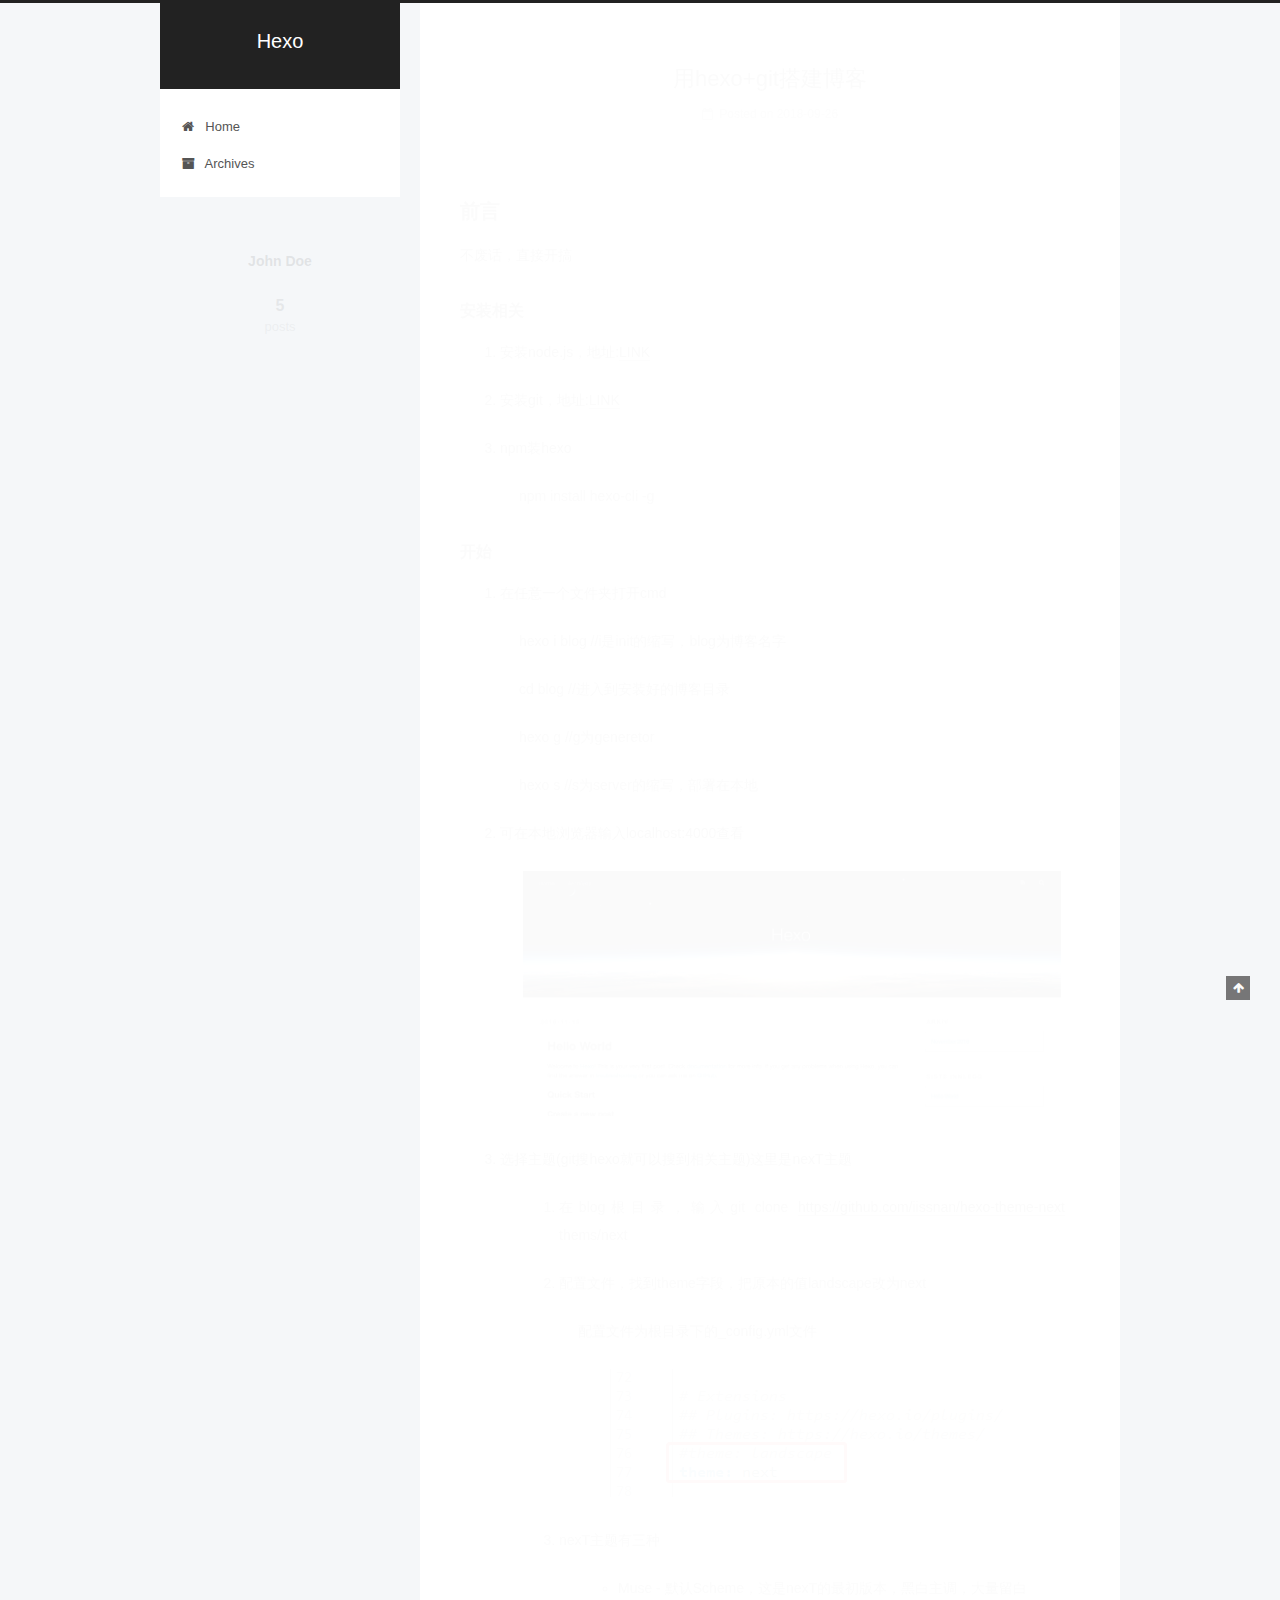
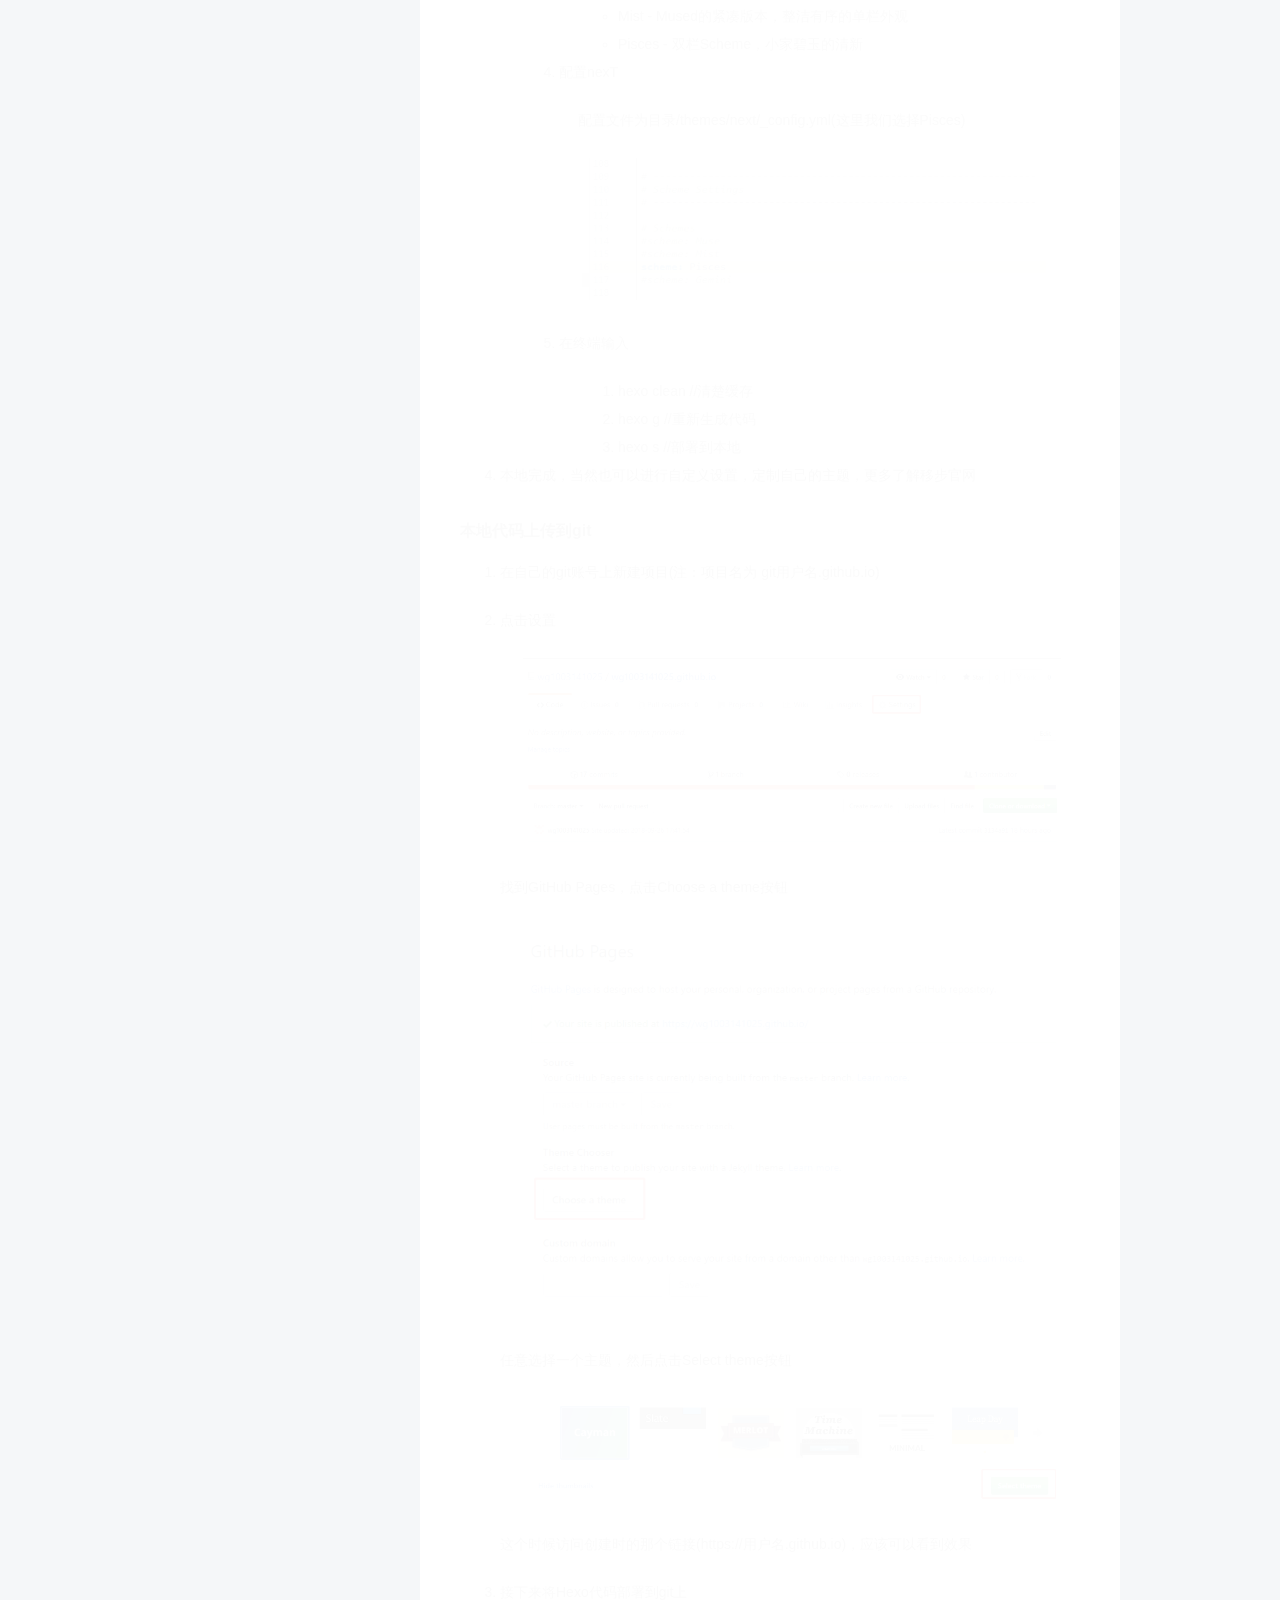
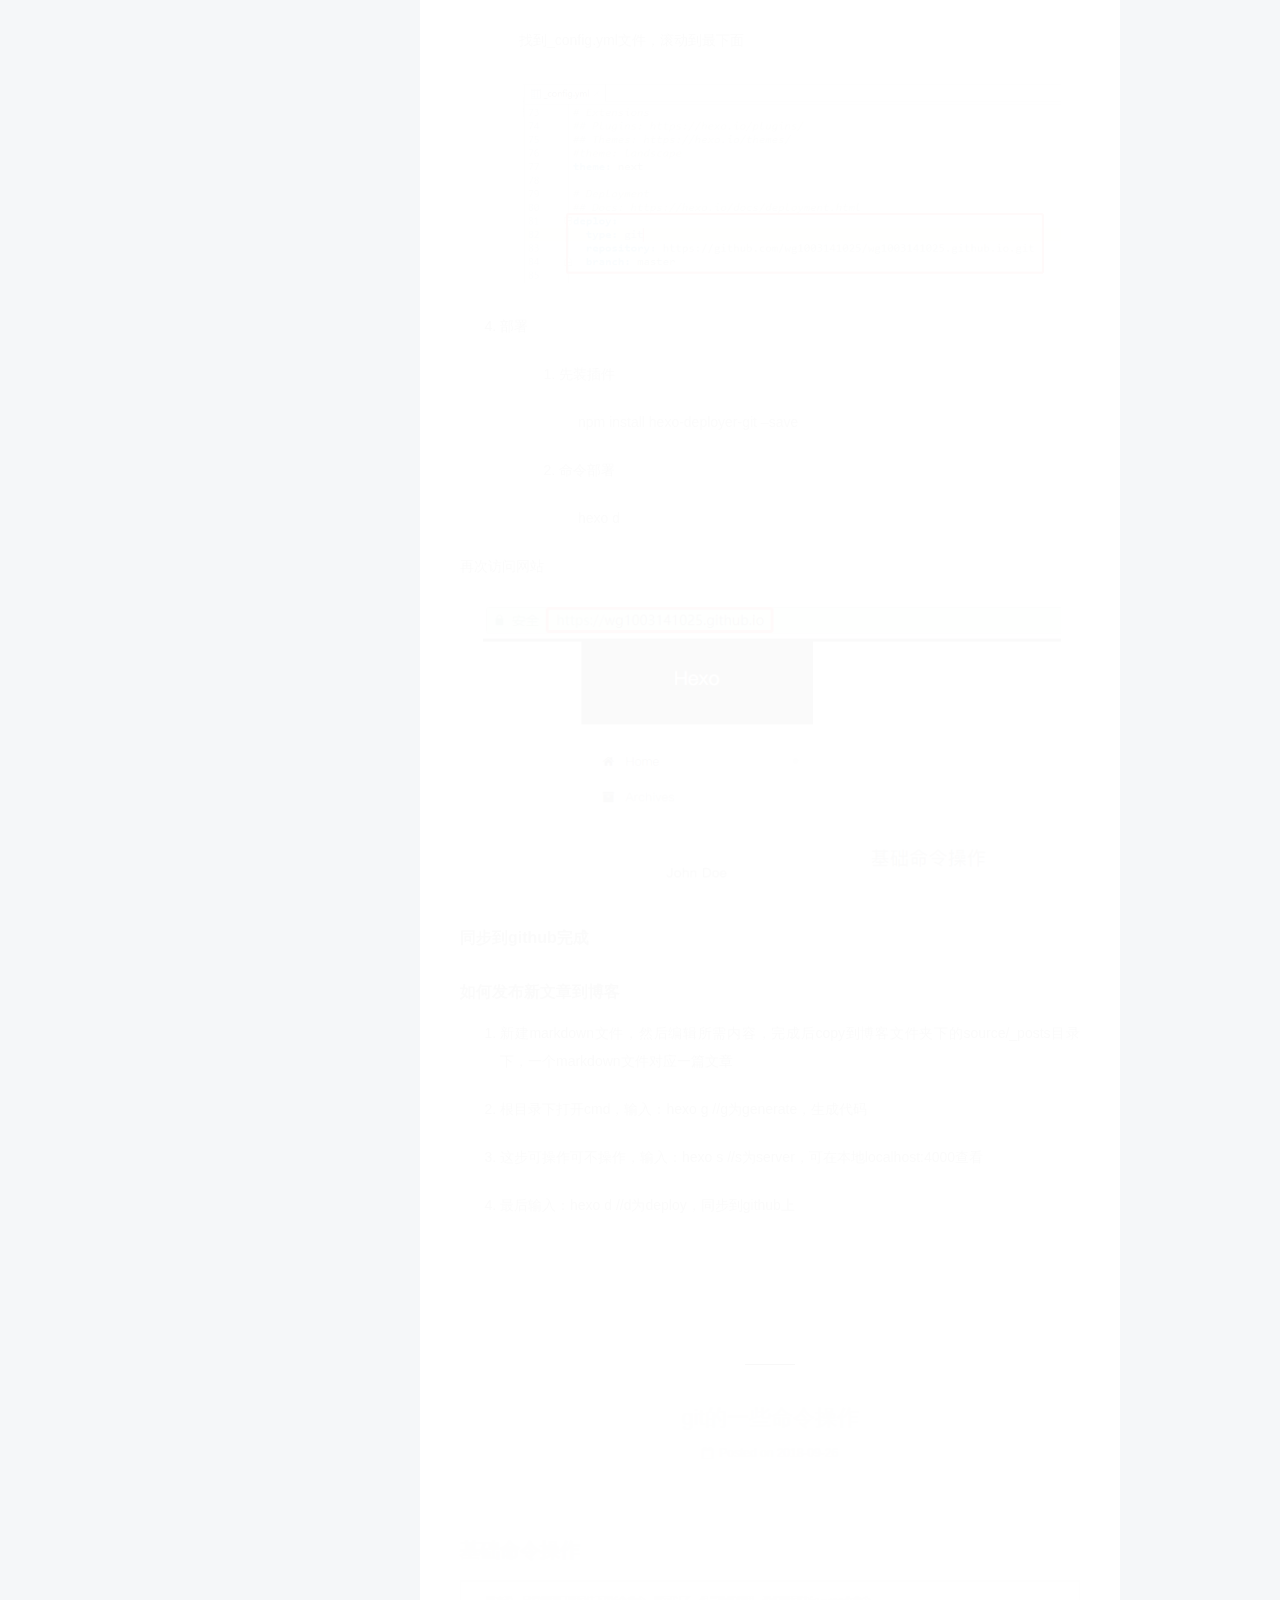
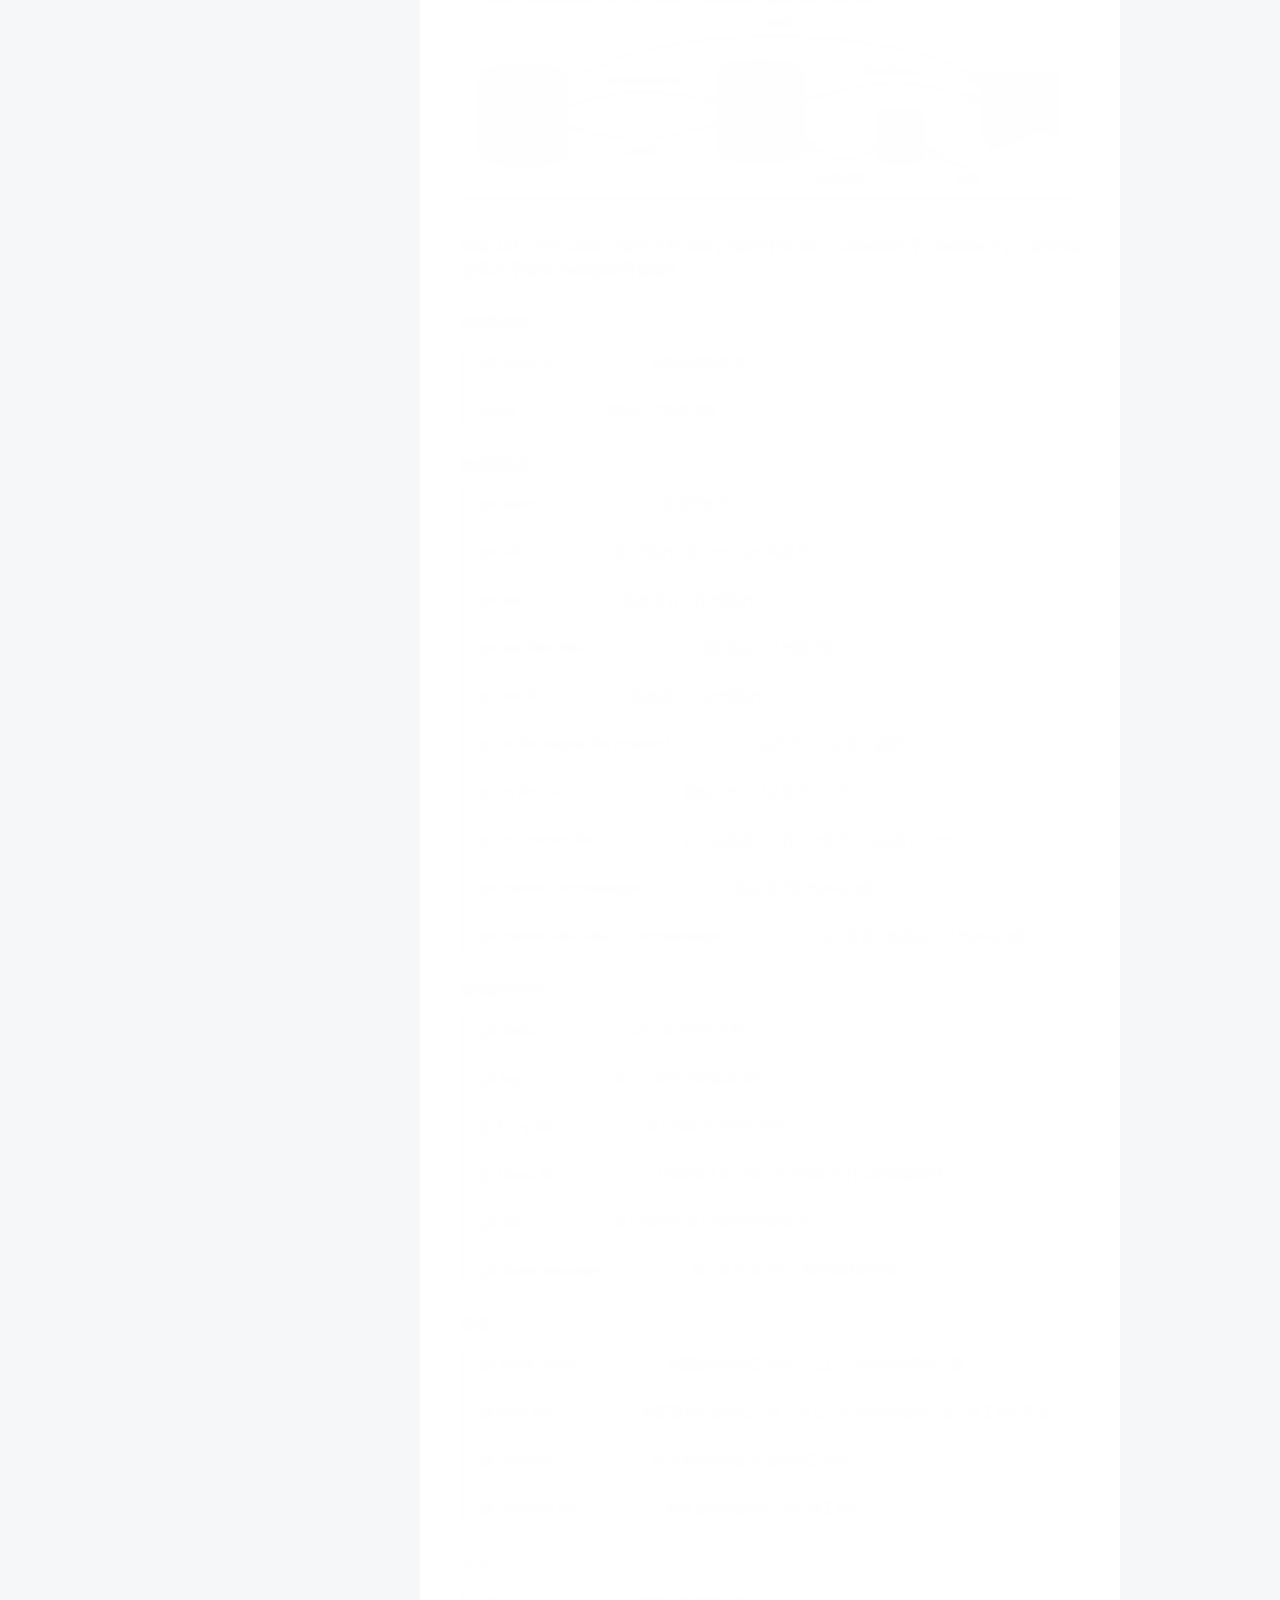
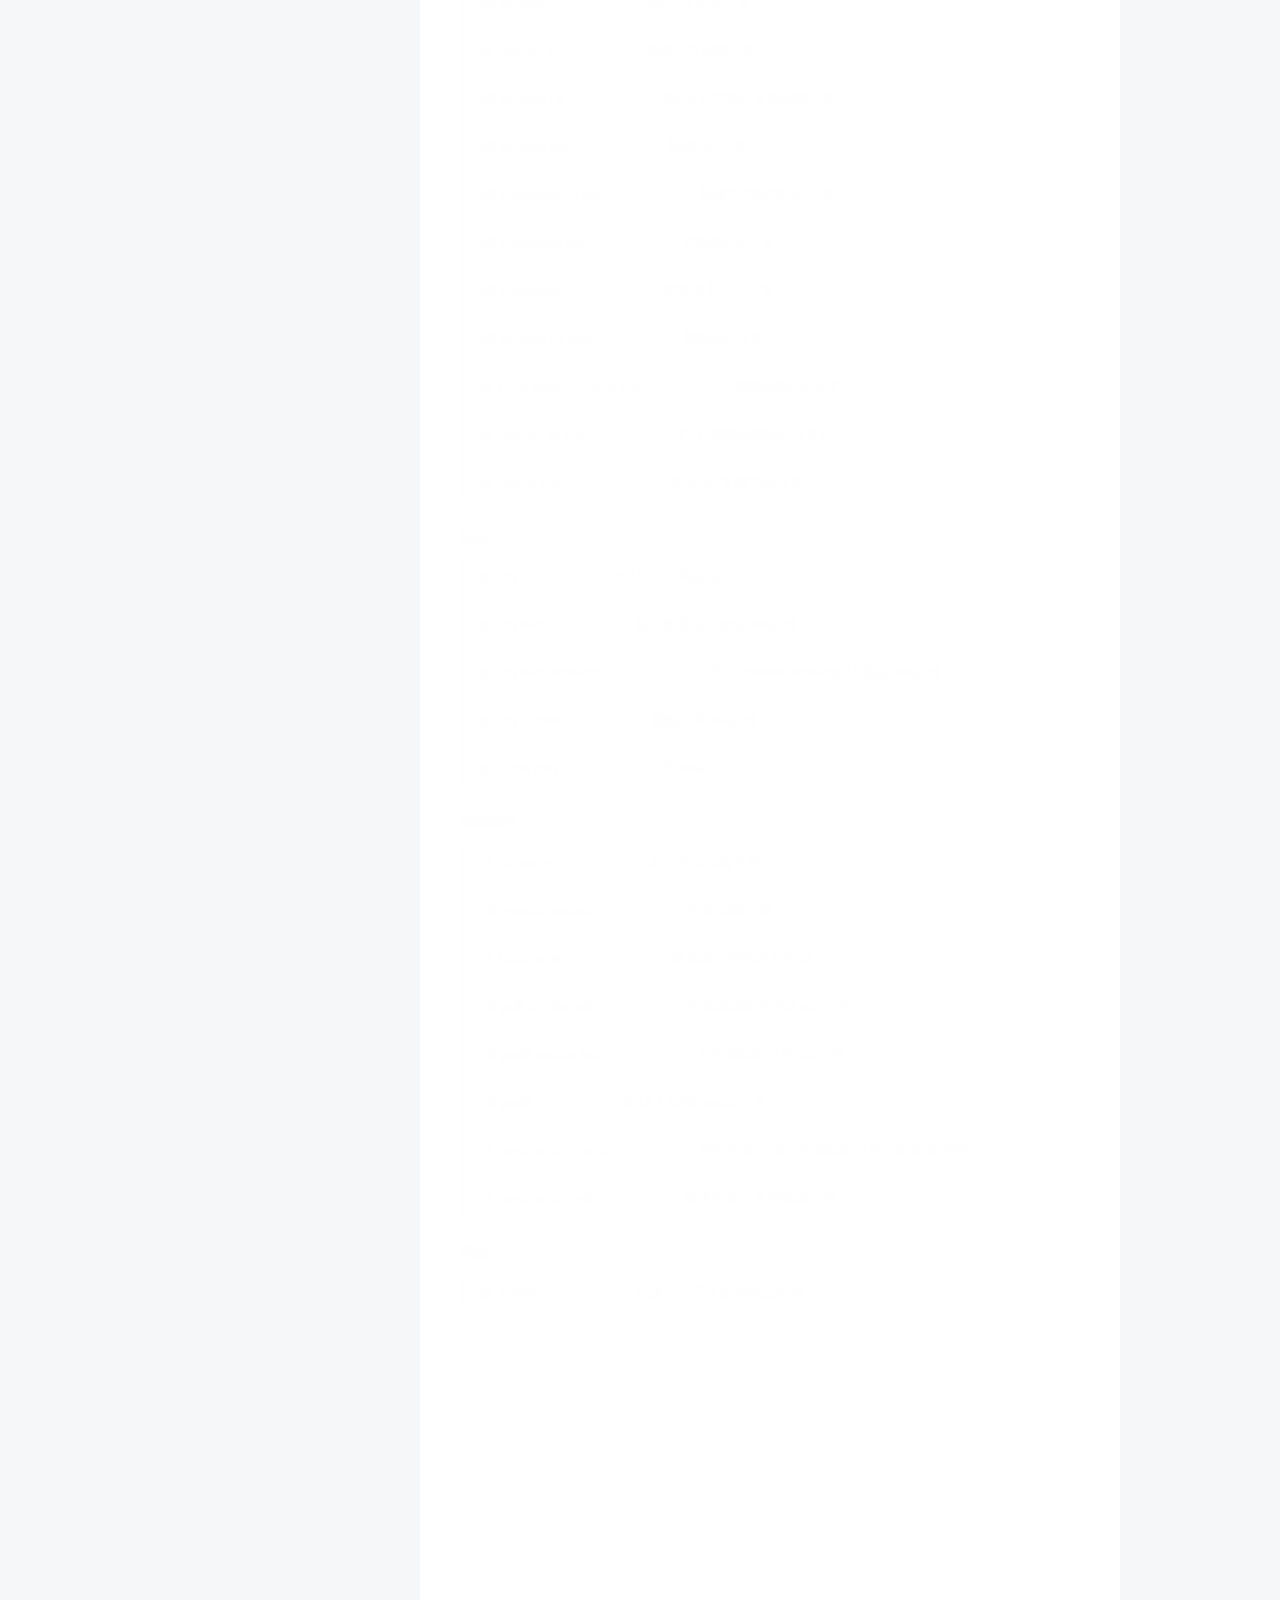
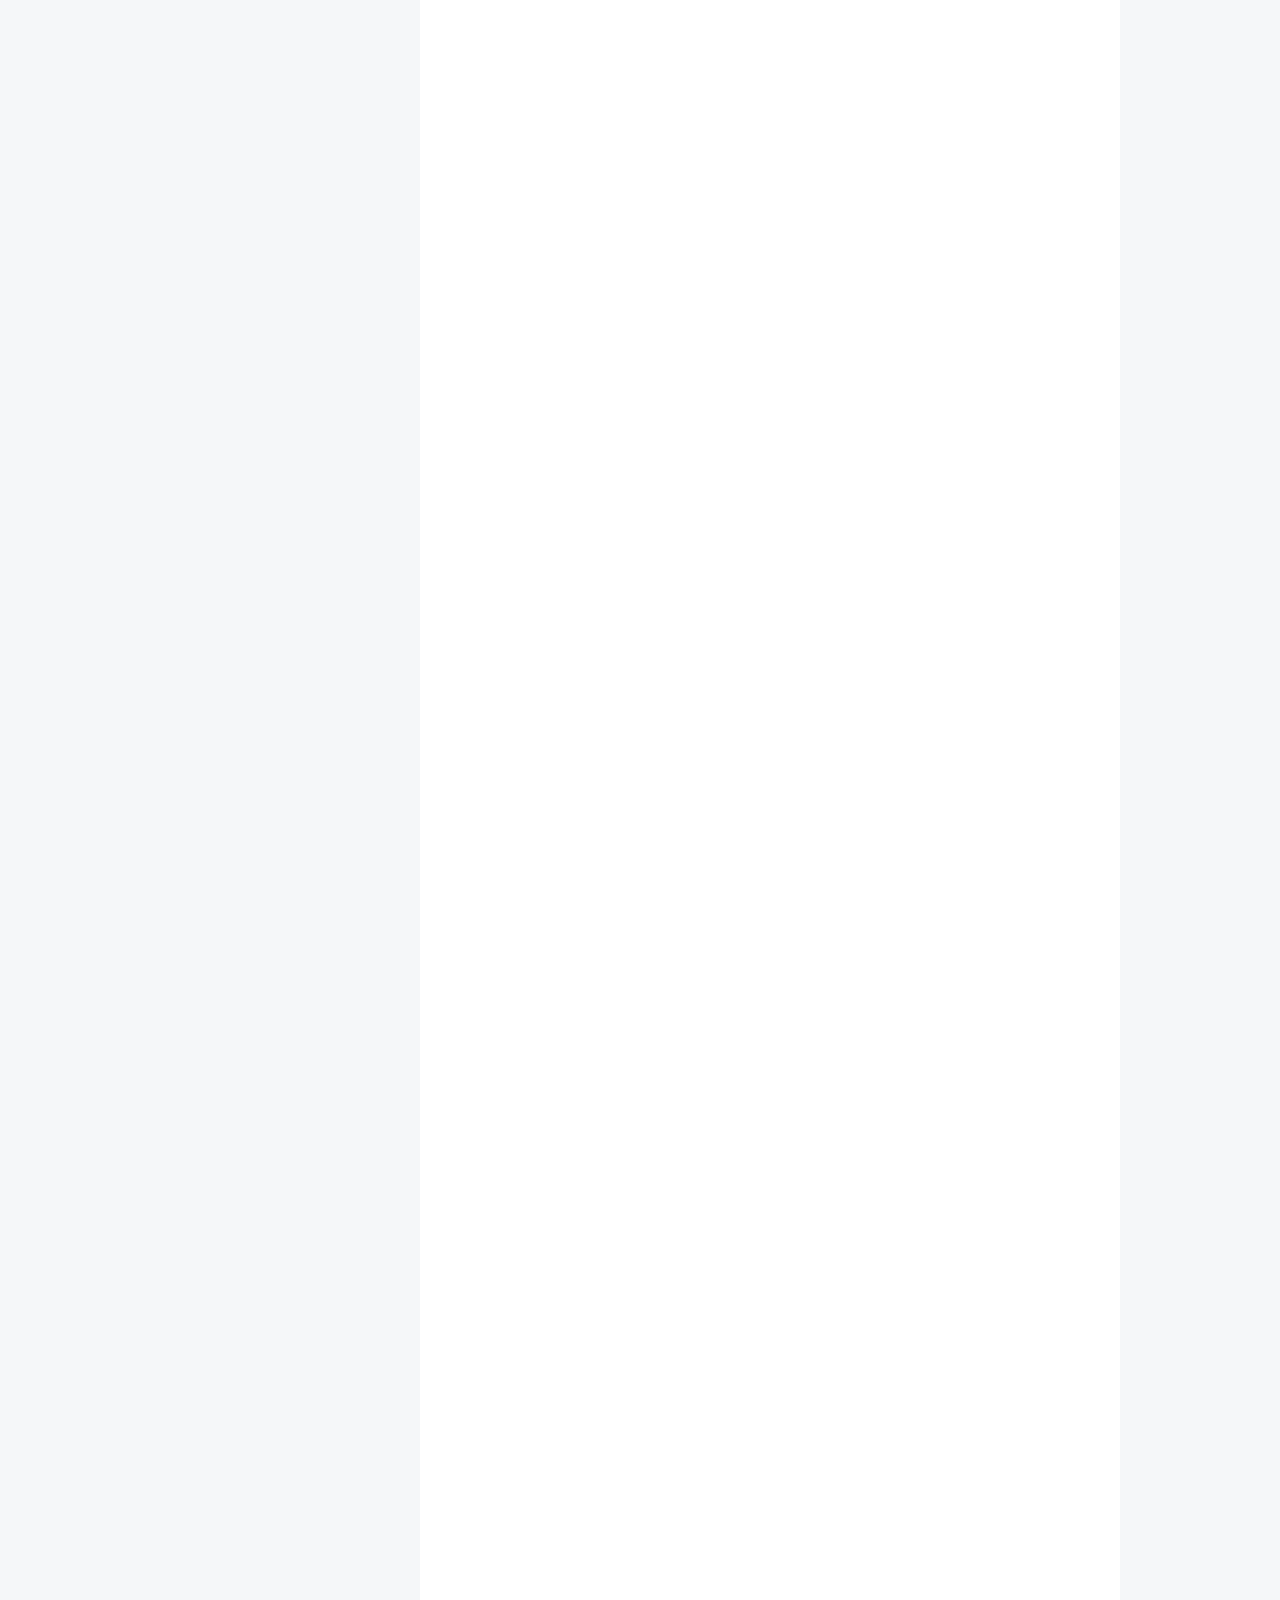
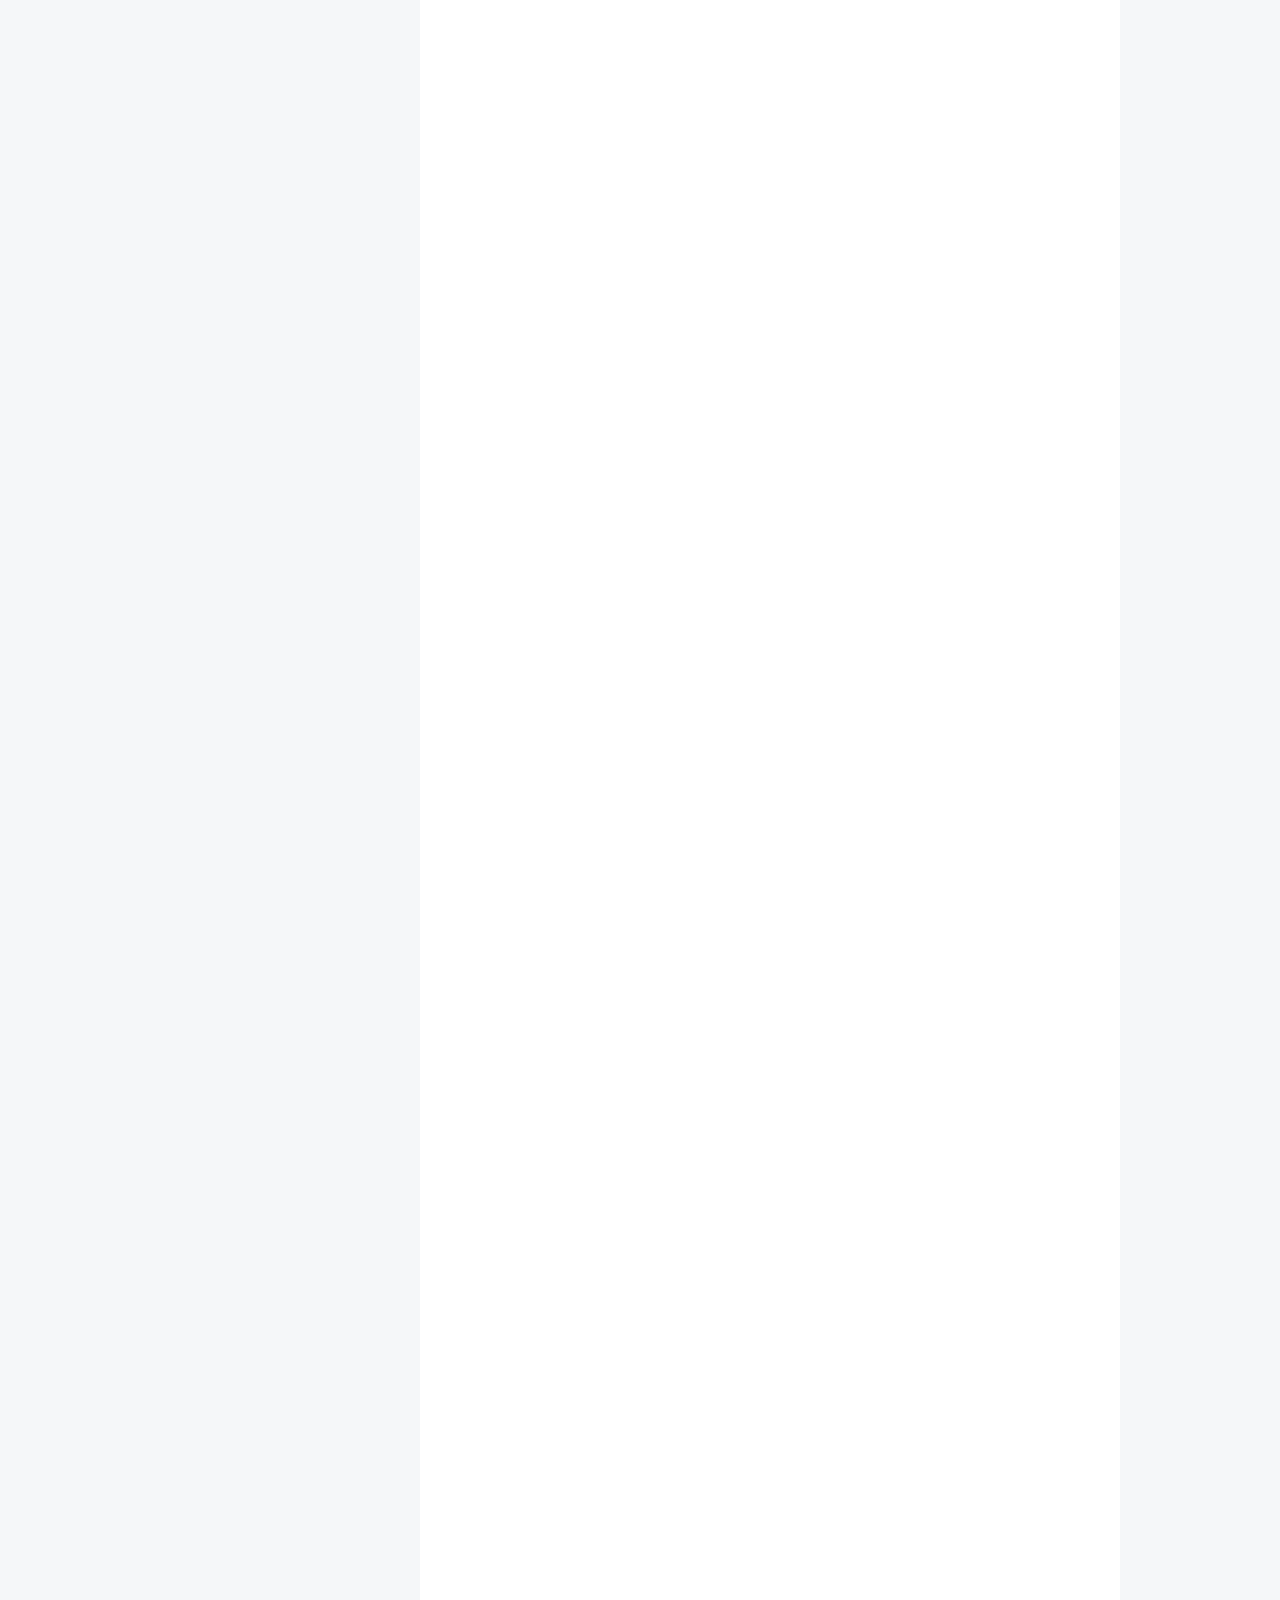
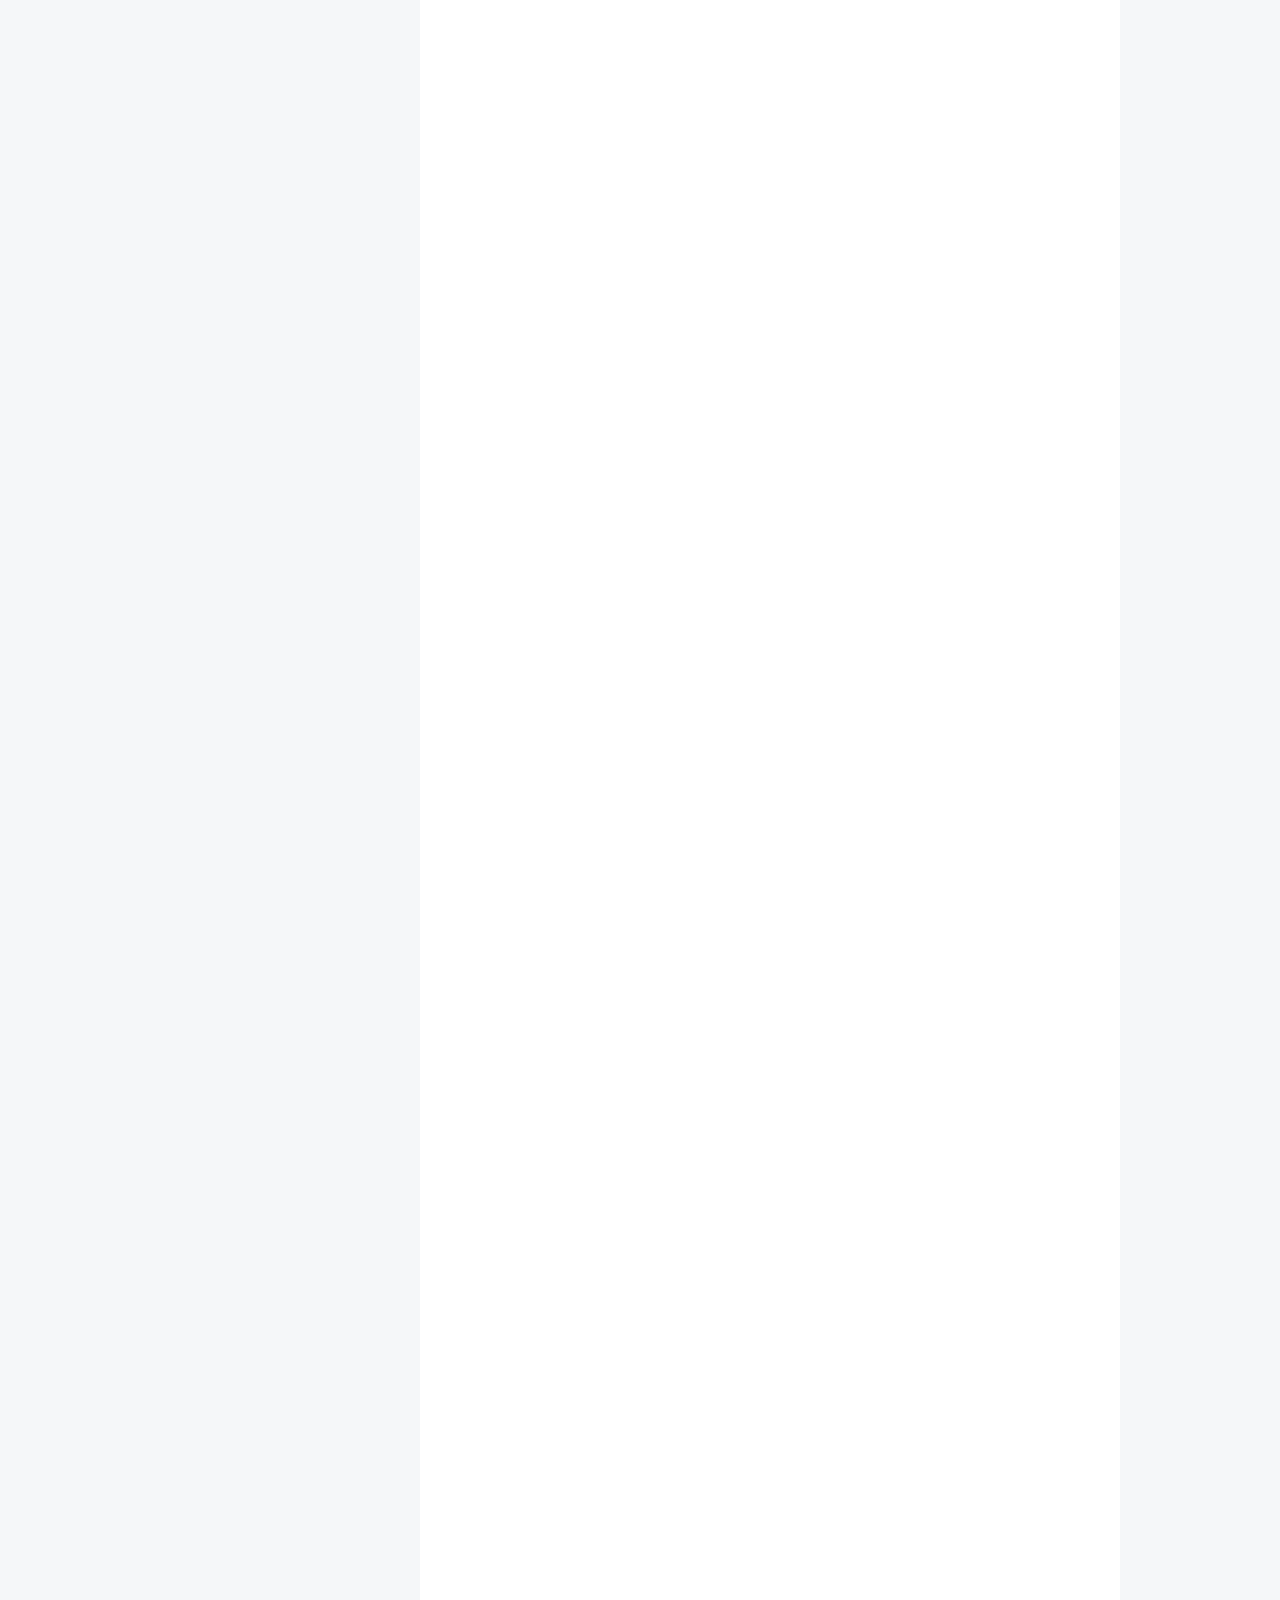
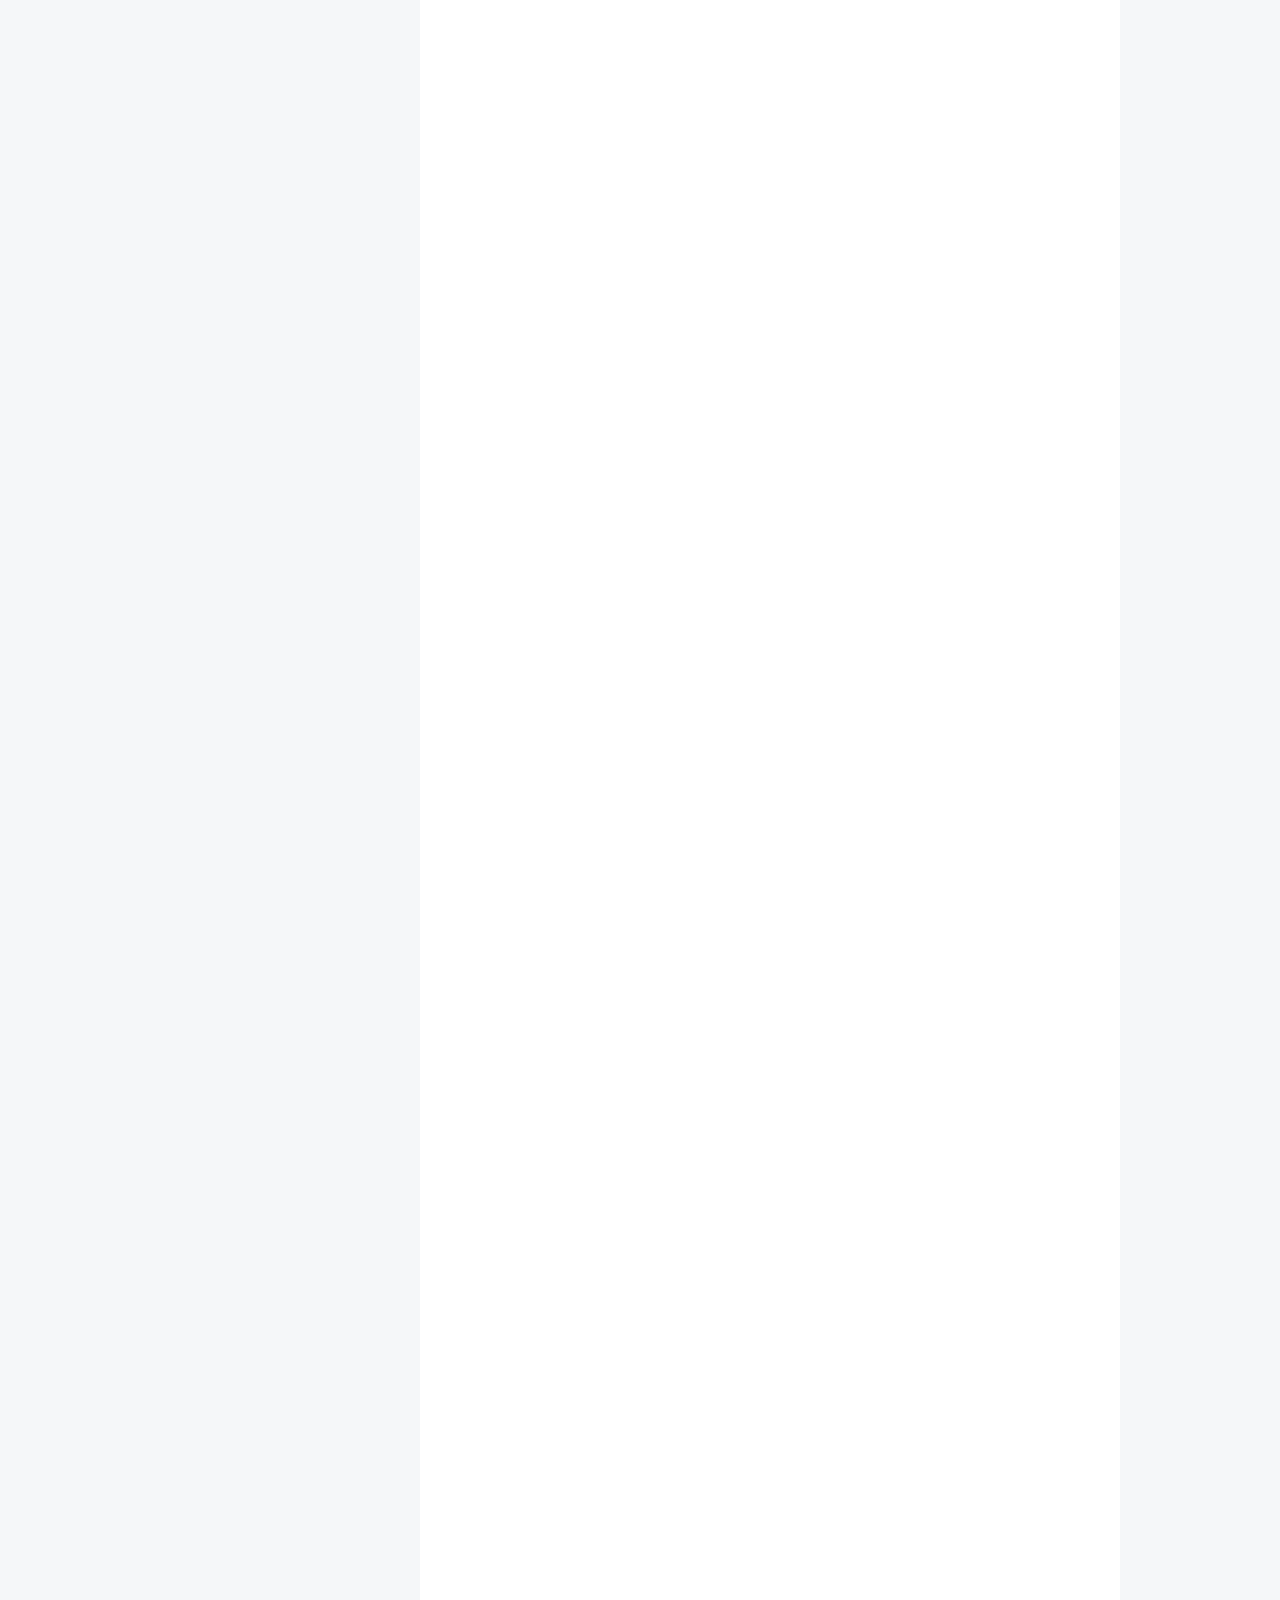
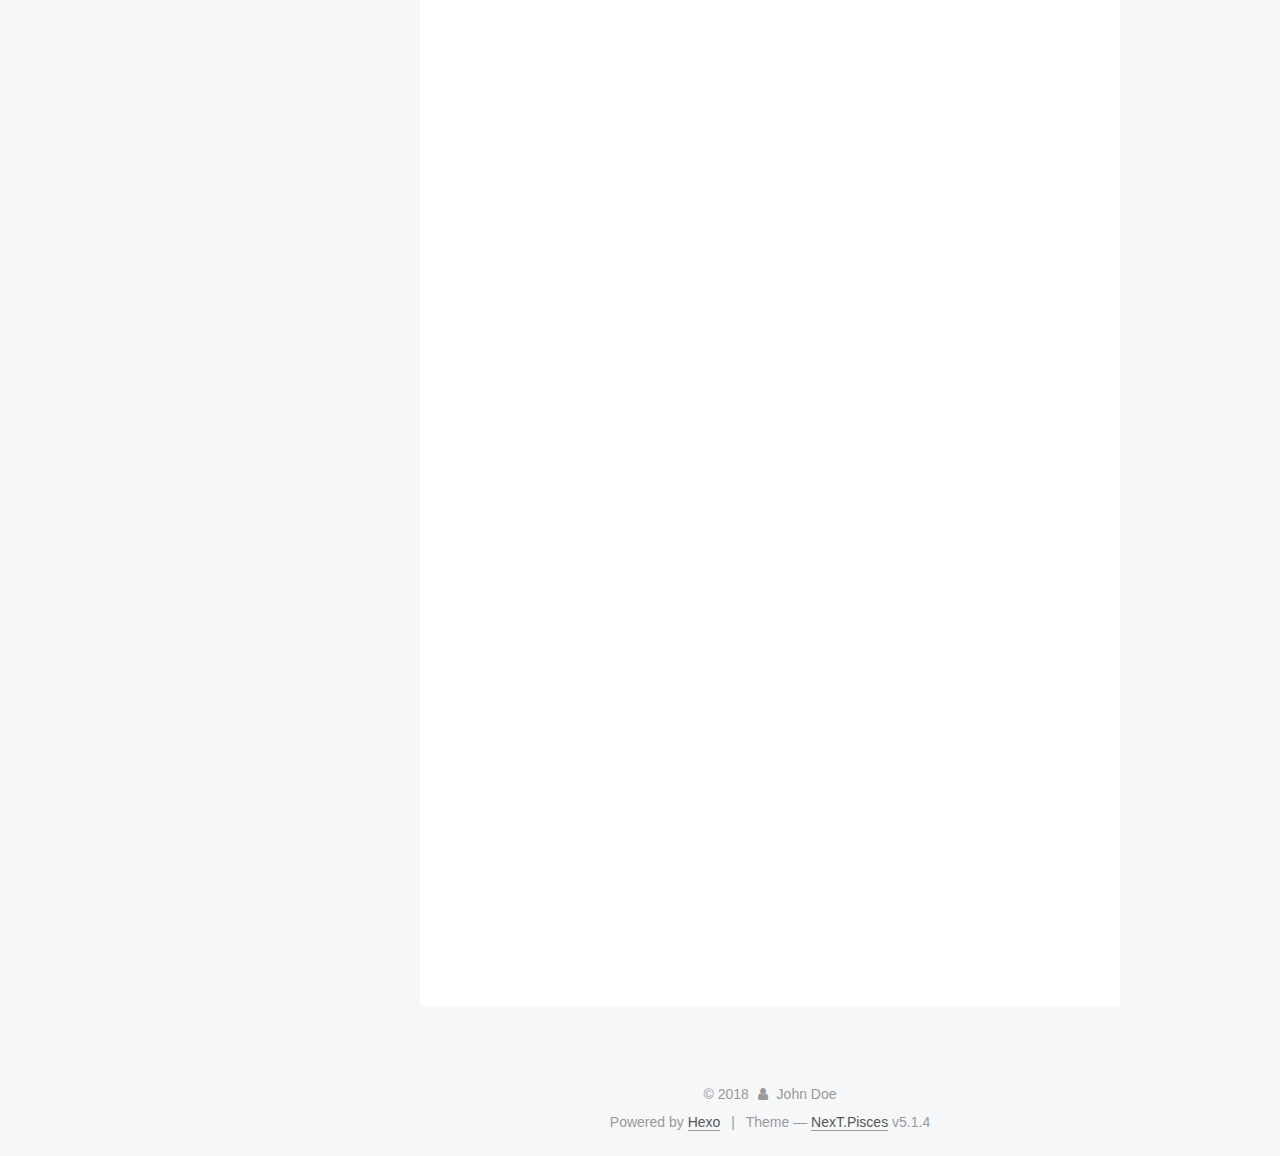
==== index.html @ c0442823 "Site updated: 2018-09-27 12:23:28" ====
<!DOCTYPE html>



  


<html class="theme-next pisces use-motion" lang="">
<head>
  <meta charset="UTF-8"/>
<meta http-equiv="X-UA-Compatible" content="IE=edge" />
<meta name="viewport" content="width=device-width, initial-scale=1, maximum-scale=1"/>
<meta name="theme-color" content="#222">









<meta http-equiv="Cache-Control" content="no-transform" />
<meta http-equiv="Cache-Control" content="no-siteapp" />
















  
  
  <link href="/lib/fancybox/source/jquery.fancybox.css?v=2.1.5" rel="stylesheet" type="text/css" />







<link href="/lib/font-awesome/css/font-awesome.min.css?v=4.6.2" rel="stylesheet" type="text/css" />

<link href="/css/main.css?v=5.1.4" rel="stylesheet" type="text/css" />


  <link rel="apple-touch-icon" sizes="180x180" href="/images/apple-touch-icon-next.png?v=5.1.4">


  <link rel="icon" type="image/png" sizes="32x32" href="/images/favicon-32x32-next.png?v=5.1.4">


  <link rel="icon" type="image/png" sizes="16x16" href="/images/favicon-16x16-next.png?v=5.1.4">


  <link rel="mask-icon" href="/images/logo.svg?v=5.1.4" color="#222">





  <meta name="keywords" content="Hexo, NexT" />










<meta property="og:type" content="website">
<meta property="og:title" content="Hexo">
<meta property="og:url" content="http://yoursite.com/index.html">
<meta property="og:site_name" content="Hexo">
<meta property="og:locale" content="default">
<meta name="twitter:card" content="summary">
<meta name="twitter:title" content="Hexo">



<script type="text/javascript" id="hexo.configurations">
  var NexT = window.NexT || {};
  var CONFIG = {
    root: '/',
    scheme: 'Pisces',
    version: '5.1.4',
    sidebar: {"position":"left","display":"post","offset":12,"b2t":false,"scrollpercent":false,"onmobile":false},
    fancybox: true,
    tabs: true,
    motion: {"enable":true,"async":false,"transition":{"post_block":"fadeIn","post_header":"slideDownIn","post_body":"slideDownIn","coll_header":"slideLeftIn","sidebar":"slideUpIn"}},
    duoshuo: {
      userId: '0',
      author: 'Author'
    },
    algolia: {
      applicationID: '',
      apiKey: '',
      indexName: '',
      hits: {"per_page":10},
      labels: {"input_placeholder":"Search for Posts","hits_empty":"We didn't find any results for the search: ${query}","hits_stats":"${hits} results found in ${time} ms"}
    }
  };
</script>



  <link rel="canonical" href="http://yoursite.com/"/>





  <title>Hexo</title>
  








</head>

<body itemscope itemtype="http://schema.org/WebPage" lang="default">

  
  
    
  

  <div class="container sidebar-position-left 
  page-home">
    <div class="headband"></div>

    <header id="header" class="header" itemscope itemtype="http://schema.org/WPHeader">
      <div class="header-inner"><div class="site-brand-wrapper">
  <div class="site-meta ">
    

    <div class="custom-logo-site-title">
      <a href="/"  class="brand" rel="start">
        <span class="logo-line-before"><i></i></span>
        <span class="site-title">Hexo</span>
        <span class="logo-line-after"><i></i></span>
      </a>
    </div>
      
        <p class="site-subtitle"></p>
      
  </div>

  <div class="site-nav-toggle">
    <button>
      <span class="btn-bar"></span>
      <span class="btn-bar"></span>
      <span class="btn-bar"></span>
    </button>
  </div>
</div>

<nav class="site-nav">
  

  
    <ul id="menu" class="menu">
      
        
        <li class="menu-item menu-item-home">
          <a href="/" rel="section">
            
              <i class="menu-item-icon fa fa-fw fa-home"></i> <br />
            
            Home
          </a>
        </li>
      
        
        <li class="menu-item menu-item-archives">
          <a href="/archives/" rel="section">
            
              <i class="menu-item-icon fa fa-fw fa-archive"></i> <br />
            
            Archives
          </a>
        </li>
      

      
    </ul>
  

  
</nav>



 </div>
    </header>

    <main id="main" class="main">
      <div class="main-inner">
        <div class="content-wrap">
          <div id="content" class="content">
            
  <section id="posts" class="posts-expand">
    
      

  

  
  
  

  <article class="post post-type-normal" itemscope itemtype="http://schema.org/Article">
  
  
  
  <div class="post-block">
    <link itemprop="mainEntityOfPage" href="http://yoursite.com/2018/09/26/hexo/">

    <span hidden itemprop="author" itemscope itemtype="http://schema.org/Person">
      <meta itemprop="name" content="John Doe">
      <meta itemprop="description" content="">
      <meta itemprop="image" content="/images/avatar.gif">
    </span>

    <span hidden itemprop="publisher" itemscope itemtype="http://schema.org/Organization">
      <meta itemprop="name" content="Hexo">
    </span>

    
      <header class="post-header">

        
        
          <h1 class="post-title" itemprop="name headline">
                
                <a class="post-title-link" href="/2018/09/26/hexo/" itemprop="url">用hexo+git搭建博客</a></h1>
        

        <div class="post-meta">
          <span class="post-time">
            
              <span class="post-meta-item-icon">
                <i class="fa fa-calendar-o"></i>
              </span>
              
                <span class="post-meta-item-text">Posted on</span>
              
              <time title="Post created" itemprop="dateCreated datePublished" datetime="2018-09-26T17:44:15+08:00">
                2018-09-26
              </time>
            

            

            
          </span>

          

          
            
          

          
          

          

          

          

        </div>
      </header>
    

    
    
    
    <div class="post-body" itemprop="articleBody">

      
      

      
        
          
            <h2 id="前言"><a href="#前言" class="headerlink" title="前言"></a>前言</h2><p>不废话，直接开搞</p>
<h4 id="安装相关"><a href="#安装相关" class="headerlink" title="安装相关"></a>安装相关</h4><ol>
<li><p>安装node.js，地址:<a href="https://nodejs.org/zh-cn/" target="_blank" rel="noopener">LINK</a></p>
</li>
<li><p>安装git，地址:<a href="https://git-scm.com/downloads" target="_blank" rel="noopener">LINK</a></p>
</li>
<li><p>npm装hexo</p>
<blockquote>
<p>npm install hexo-cli -g</p>
</blockquote>
</li>
</ol>
<h4 id="开始"><a href="#开始" class="headerlink" title="开始"></a>开始</h4><ol>
<li><p>在任意一个文件夹打开cmd</p>
<blockquote>
<p>hexo i blog //i是init的缩写，blog为博客名字</p>
<p>cd blog //进入到安装好的博客目录</p>
<p>hexo g //g为generetor</p>
<p>hexo s //s为server的缩写，部署在本地</p>
</blockquote>
</li>
<li><p>可在本地浏览器输入localhost:4000查看</p>
<blockquote>
<p><img src="[data-uri]" alt=""></p>
</blockquote>
</li>
<li><p>选择主题(git搜hexo就可以搜到相关主题)这里是nexT主题</p>
<blockquote>
<ol>
<li><p>在blog根目录，输入git clone <a href="https://github.com/iissnan/hexo-theme-next" target="_blank" rel="noopener">https://github.com/iissnan/hexo-theme-next</a> thems/next</p>
</li>
<li><p>配置文件，找到theme字段，把原本的值landscape改为next</p>
<blockquote>
<p>配置文件为根目录下的_config.yml文件</p>
<p><img src="[data-uri]" alt=""></p>
</blockquote>
</li>
<li><p>nexT主题有三种</p>
<blockquote>
<ul>
<li>Muse - 默认Scheme，这是nexT的最初版本，黑白主调，大量留白</li>
<li>Mist - Mused的紧凑版本，整洁有序的单栏外观</li>
<li>Pisces - 双栏Scheme，小家碧玉的清新</li>
</ul>
</blockquote>
</li>
<li><p>配置nexT</p>
<blockquote>
<p>配置文件为目录/themes/next/_config.yml(这里我们选择Pisces)</p>
<p><img src="[data-uri]" alt=""></p>
</blockquote>
</li>
<li><p>在终端输入</p>
<blockquote>
<ol>
<li>hexo clean //清楚缓存</li>
<li>hexo g //重新生成代码</li>
<li>hexo s //部署到本地</li>
</ol>
</blockquote>
</li>
</ol>
</blockquote>
</li>
<li><p>本地完成，当然也可以进行自定义设置，定制自己的主题，更多了解移步官网</p>
</li>
</ol>
<h4 id="本地代码上传到git"><a href="#本地代码上传到git" class="headerlink" title="本地代码上传到git"></a>本地代码上传到git</h4><ol>
<li><p>在自己的git账号上新建项目(注：项目名为 git用户名.github.io)</p>
</li>
<li><p>点击设置</p>
<blockquote>
<p><img src="[data-uri]" alt=""></p>
</blockquote>
<p>找到GitHub Pages，点击Choose a theme按钮</p>
<blockquote>
<p><img src="[data-uri]" alt=""></p>
</blockquote>
<p>任意选择一个主题，然后点击Select theme按钮</p>
<blockquote>
<p><img src="[data-uri]" alt=""></p>
</blockquote>
<p>这个时候访问创建时的那个链接(https://用户名.github.io)，应该可以看到效果</p>
</li>
<li><p>接下来将Hexo代码部署到git上</p>
<blockquote>
<p>找到_config.yml文件，滚动到最下面</p>
<p><img src="[data-uri]" alt=""></p>
</blockquote>
</li>
<li><p>部署</p>
<blockquote>
<ol>
<li><p>先装插件</p>
<blockquote>
<p>npm install hexo-deployer-git –save</p>
</blockquote>
</li>
<li><p>命令部署</p>
<blockquote>
<p>hexo d</p>
</blockquote>
</li>
</ol>
</blockquote>
</li>
</ol>
<p>再次访问网站</p>
<blockquote>
<p><img src="[data-uri]" alt=""></p>
</blockquote>
<h4 id="同步到github完成"><a href="#同步到github完成" class="headerlink" title="同步到github完成"></a>同步到github完成</h4><h4 id="如何发布新文章到博客"><a href="#如何发布新文章到博客" class="headerlink" title="如何发布新文章到博客"></a>如何发布新文章到博客</h4><ol>
<li><p>新建markdown文件，然后编辑所需内容，完成后copy到博客文件夹下的source/_posts目录下，一个markdown文件对应一篇文章</p>
</li>
<li><p>根目录下打开cmd，输入：hexo g //g为generate，生成代码</p>
</li>
<li><p>这步可操作可不操作，输入：hexo s //s为server，可在本地localhost:4000查看</p>
</li>
<li><p>最后输入：hexo d //d为deploy，同步到github上</p>
<p>​</p>
</li>
</ol>

          
        
      
    </div>
    
    
    

    

    

    

    <footer class="post-footer">
      

      

      

      
      
        <div class="post-eof"></div>
      
    </footer>
  </div>
  
  
  
  </article>


    
      

  

  
  
  

  <article class="post post-type-normal" itemscope itemtype="http://schema.org/Article">
  
  
  
  <div class="post-block">
    <link itemprop="mainEntityOfPage" href="http://yoursite.com/2018/09/26/git/">

    <span hidden itemprop="author" itemscope itemtype="http://schema.org/Person">
      <meta itemprop="name" content="John Doe">
      <meta itemprop="description" content="">
      <meta itemprop="image" content="/images/avatar.gif">
    </span>

    <span hidden itemprop="publisher" itemscope itemtype="http://schema.org/Organization">
      <meta itemprop="name" content="Hexo">
    </span>

    
      <header class="post-header">

        
        
          <h1 class="post-title" itemprop="name headline">
                
                <a class="post-title-link" href="/2018/09/26/git/" itemprop="url">git的一些命令操作</a></h1>
        

        <div class="post-meta">
          <span class="post-time">
            
              <span class="post-meta-item-icon">
                <i class="fa fa-calendar-o"></i>
              </span>
              
                <span class="post-meta-item-text">Posted on</span>
              
              <time title="Post created" itemprop="dateCreated datePublished" datetime="2018-09-26T14:39:37+08:00">
                2018-09-26
              </time>
            

            

            
          </span>

          

          
            
          

          
          

          

          

          

        </div>
      </header>
    

    
    
    
    <div class="post-body" itemprop="articleBody">

      
      

      
        
          
            <h2 id="基础命令操作"><a href="#基础命令操作" class="headerlink" title="基础命令操作"></a>基础命令操作</h2><p><img src="[data-uri]" alt=""></p>
<h4 id="地址-url；分支-min；指定文件-file；指定目录-dir；commit名字-message；一般远程仓库名字默认为origin-可修改"><a href="#地址-url；分支-min；指定文件-file；指定目录-dir；commit名字-message；一般远程仓库名字默认为origin-可修改" class="headerlink" title="地址:url；分支:min；指定文件:file；指定目录:dir；commit名字:message；一般远程仓库名字默认为origin(可修改)"></a>地址:url；分支:min；指定文件:file；指定目录:dir；commit名字:message；一般远程仓库名字默认为origin(可修改)</h4><h5 id="创建版本库"><a href="#创建版本库" class="headerlink" title="创建版本库"></a>创建版本库</h5><blockquote>
<p><strong><font color="red">git clone url</font></strong> —————— 克隆远程版本库</p>
<p>git init —————— 初始化本地版本库</p>
</blockquote>
<h5 id="修改和提交"><a href="#修改和提交" class="headerlink" title="修改和提交"></a>修改和提交</h5><blockquote>
<p><strong><font color="red">git status</font></strong> —————— 显示有变更的文件</p>
<p><strong><font color="red">git diff</font></strong> —————— 显示暂存区和工作区的代码差异</p>
<p><strong><font color="red">git add .</font></strong> —————— 添加所有文件到暂存区</p>
<p><strong><font color="red">git add file1 file2 …</font></strong> —————— 添加指定文件到暂存区</p>
<p>git add dir —————— 添加指定目录到暂存区</p>
<p>git mv file-original file renamed —————— 改名文件，并放入暂存区</p>
<p>git rm file1 file2 …     —————— 删除工作区以及暂存区文件</p>
<p>git rm –cached file —————— 停止追踪指定文件，但该文件会保留在工作区</p>
<p><strong><font color="red">git commit -m”message”</font></strong> —————— 提交暂存区到本地仓库</p>
<p><strong><font color="red">git commit file1 file2 … -m”message”</font></strong> —————— 提交暂存区的指定文件到本地仓库</p>
</blockquote>
<h5 id="查看提交历史"><a href="#查看提交历史" class="headerlink" title="查看提交历史"></a>查看提交历史</h5><blockquote>
<p><strong><font color="red">git status</font></strong> —————— 显示有变更的文件</p>
<p><strong><font color="red">git log</font></strong> —————— 显示当前分支的版本历史</p>
<p>git log -p file —————— 显示指定文件的提交历史</p>
<p>git blame file —————— 以列表形式显示指定文件被谁在什么时候修改过</p>
<p><strong><font color="red">git diff</font></strong> —————— 显示暂存区和工作区的代码差异</p>
<p><strong><font color="red">git show message</font></strong> —————— 显示某次提交的元数据和内容变化</p>
</blockquote>
<h5 id="撤销"><a href="#撤销" class="headerlink" title="撤销"></a>撤销</h5><blockquote>
<p><strong><font color="red">git reset –hard</font></strong> —————— 重置暂存区和工作区，与上一次commit保持一致</p>
<p>git reset file —————— 重置暂存区的指定文件，与上一次commit保持一致，但工作区不变</p>
<p>git checkout .     —————— 恢复暂存区的所有文件到工作区</p>
<p>git checkout file —————— 恢复暂存区的指定文件到工作区</p>
</blockquote>
<h5 id="分支"><a href="#分支" class="headerlink" title="分支"></a>分支</h5><blockquote>
<p><strong><font color="red">git branch</font></strong> —————— 列出所有本地分支</p>
<p>git branch -r —————— 列出所有远程分支</p>
<p><strong><font color="red">git branch -a</font></strong> —————— 列出所有本地分支和远程分支</p>
<p><strong><font color="red">git branch min</font></strong> —————— 新建min分支</p>
<p><strong><font color="red">git checkout -b min</font></strong> —————— 新建并切换到min分支</p>
<p><strong><font color="red">git checkout min</font></strong> —————— 切换到min分支</p>
<p><strong><font color="red">git checkout -</font></strong> —————— 切换到上一个分支</p>
<p><strong><font color="red">git branch -d min</font></strong> —————— 删除min分支</p>
<p>git push origin –delete min —————— 删除远程min分支</p>
<p>git branch -dr min —————— 同上(删除远程min分支)</p>
<p>git merge min —————— 合并min分支到当前分支</p>
</blockquote>
<h5 id="标签"><a href="#标签" class="headerlink" title="标签"></a>标签</h5><blockquote>
<p>git tag —————— 列出所有本地标签</p>
<p>git tag min —————— 基于最新提交创建min标签</p>
<p>git tag min message —————— 在指定commit(message)上新建min标签</p>
<p>git tag -d min     —————— 删除本地min标签</p>
<p>git show min —————— 查看min标签信息</p>
</blockquote>
<h5 id="远程同步"><a href="#远程同步" class="headerlink" title="远程同步"></a>远程同步</h5><blockquote>
<p>git remote -v —————— 显示所有远程仓库</p>
<p><strong><font color="red">git remote update</font></strong> —————— 更新远程仓储</p>
<p>git fetch origin —————— 下载远程仓库的所有变动</p>
<p><strong><font color="red">git pull origin min</font></strong> —————— 更新本地的代码从min分支</p>
<p><strong><font color="red">git push origin min</font></strong> —————— 上传到远程仓库min分支</p>
<p><strong><font color="red">git push</font></strong> —————— 默认上传到master分支</p>
<p>git push origin –force —————— 强行推送当前分支到远程仓库，即使有冲突</p>
<p>git push origin –all —————— 推送所有分支到远程仓库</p>
</blockquote>
<h5 id="其他"><a href="#其他" class="headerlink" title="其他"></a>其他</h5><blockquote>
<p>git archive —————— 生成一个可供发布的压缩包</p>
</blockquote>

          
        
      
    </div>
    
    
    

    

    

    

    <footer class="post-footer">
      

      

      

      
      
        <div class="post-eof"></div>
      
    </footer>
  </div>
  
  
  
  </article>


    
      

  

  
  
  

  <article class="post post-type-normal" itemscope itemtype="http://schema.org/Article">
  
  
  
  <div class="post-block">
    <link itemprop="mainEntityOfPage" href="http://yoursite.com/2018/09/25/Xshell/">

    <span hidden itemprop="author" itemscope itemtype="http://schema.org/Person">
      <meta itemprop="name" content="John Doe">
      <meta itemprop="description" content="">
      <meta itemprop="image" content="/images/avatar.gif">
    </span>

    <span hidden itemprop="publisher" itemscope itemtype="http://schema.org/Organization">
      <meta itemprop="name" content="Hexo">
    </span>

    
      <header class="post-header">

        
        
          <h1 class="post-title" itemprop="name headline">
                
                <a class="post-title-link" href="/2018/09/25/Xshell/" itemprop="url">Xshell的一些命令操作</a></h1>
        

        <div class="post-meta">
          <span class="post-time">
            
              <span class="post-meta-item-icon">
                <i class="fa fa-calendar-o"></i>
              </span>
              
                <span class="post-meta-item-text">Posted on</span>
              
              <time title="Post created" itemprop="dateCreated datePublished" datetime="2018-09-25T13:13:46+08:00">
                2018-09-25
              </time>
            

            

            
          </span>

          

          
            
          

          
          

          

          

          

        </div>
      </header>
    

    
    
    
    <div class="post-body" itemprop="articleBody">

      
      

      
        
          
            <h2 id="基础命令操作"><a href="#基础命令操作" class="headerlink" title="基础命令操作"></a>基础命令操作</h2><ol>
<li><p><strong>命令cd</strong>：cd /app 切换到目录/app</p>
<p>​                cd dir 切换到当前目录下的dir目录</p>
<p>​                cd / 切换到根目录</p>
<p>​                cd .. 切换到上一级目录</p>
<p>​                cd ~ 切换到用户目录，比如是root用户，则切换到/root下 </p>
</li>
<li><p><strong>列出文件</strong>：ls</p>
</li>
<li><p><strong>新建文件</strong>：mkdir afile 在当前目录新建名为afile的目录</p>
<p>​                   mkdir -p this/that/theother 在当前目录下建立指定的嵌套子目录</p>
</li>
</ol>
<ol start="4">
<li><p><strong>复制文件</strong>：cp afile afile.bak 把文件复制为新文件afile.bak</p>
<p>​                   cp afile /app 把文件afile从当前目录复制到/app/目录下</p>
<p>​                   cp * /app 把当前目录下的所有未隐藏文件复制到/app/目录下</p>
</li>
<li><p><strong>移动/重命名文件</strong>：mv aflie bfile 将afile重命名为bfile</p>
<p>​                                mv afile /app 把当前目录下的afile移动到/app/目录下</p>
</li>
<li><p><strong>删除文件</strong>：rm afile 删除文件afile</p>
<p>​                   rm -rf domed 删除domed目录以及它所包含的所有内容</p>
<p>​                   rm * 删除当前目录下的所有文件（未隐藏文件）</p>
<p>​                   rm -i a* 删除当前目录下所有以字母a开头的文件，并且在每次删除时，提示用户进行确认</p>
</li>
<li><p><strong>查看文件</strong>：more /etc/passwd 查看/etc/passwd的内容 功能：分页显示命令</p>
<p>​                   more file 查看file文件的内容</p>
<p>​                   more命令也可以通过管道符(|)与其他的命令一起使用,例如：ps ux|more   ls|more</p>
<p>​                   less /etc/passwd 查看/etc/passwd的内容</p>
</li>
</ol>
<ol start="8">
<li><p><strong>搜索文件内容</strong>：grep bible /etc/exports 在文件exports中查找包含bible的所有行</p>
<p>​                           tail -100 /var/log/apache/access.log|grep 404 在WEB服务器日志文件access.log的                                  后100行中查找包含“404”的行</p>
<p>​                           tail -100 /var/log/apache/access.log|grep -v googlebot 在WEB服务器日志文件access.log的后100行中，查找没有被google访问的行</p>
<p>​                           grep -v ^# /etc/apache2/httpd.conf 在主apache配置文件中，查找所有非注释行</p>
</li>
</ol>
<ol start="9">
<li><p><strong>查找文件</strong>：find .-name *.rpm 在当前目录中查找rpm包 </p>
<p>​                   find .|grep page 在当前目录及其子目录中查找文件名包含page的文件</p>
<p>​                   locate traceroute 在系统的任何地方查找文件名包含traceroute的文件</p>
</li>
</ol>
<ol start="10">
<li><p><strong>编辑文件：</strong>vi /etc/bubby.txt 用vi编辑文件/etc/bubby.txt</p>
<p>​                    vim /etc/bubby.txt 用vi编辑文件/etc/bubby.txt 快捷操作：</p>
<p>​                            切换窗口：alt+1,alt+2 </p>
<p>​                            全屏：alt+回车</p>
<p>​                            将vim挂起（暂停）：ctrl+z 暂停后可进行其他shell操作，完了之后可通过 fg 命令切换回vim界面继续编辑 </p>
<p>​                            :MR：查看历史文件记录（注意：MR大写）</p>
<p>​                            :sp 横向切换界面窗口</p>
<p>​                            :vsp 纵向切换界面窗口   方便多文件对照编码</p>
<p>​                            emacs /etc/bubby.txt 用emacs编辑文件/etc/bubby.txt</p>
</li>
</ol>
<ol start="11">
<li><p><strong>文件上传/下载：</strong>rz 上传文件</p>
<p>​                             sz down文件</p>
</li>
<li><p><strong>显示文件内容：</strong>cat file</p>
<p>​</p>
</li>
</ol>

          
        
      
    </div>
    
    
    

    

    

    

    <footer class="post-footer">
      

      

      

      
      
        <div class="post-eof"></div>
      
    </footer>
  </div>
  
  
  
  </article>


    
      

  

  
  
  

  <article class="post post-type-normal" itemscope itemtype="http://schema.org/Article">
  
  
  
  <div class="post-block">
    <link itemprop="mainEntityOfPage" href="http://yoursite.com/2018/09/25/markdown/">

    <span hidden itemprop="author" itemscope itemtype="http://schema.org/Person">
      <meta itemprop="name" content="John Doe">
      <meta itemprop="description" content="">
      <meta itemprop="image" content="/images/avatar.gif">
    </span>

    <span hidden itemprop="publisher" itemscope itemtype="http://schema.org/Organization">
      <meta itemprop="name" content="Hexo">
    </span>

    
      <header class="post-header">

        
        
          <h1 class="post-title" itemprop="name headline">
                
                <a class="post-title-link" href="/2018/09/25/markdown/" itemprop="url">MarkDown语法</a></h1>
        

        <div class="post-meta">
          <span class="post-time">
            
              <span class="post-meta-item-icon">
                <i class="fa fa-calendar-o"></i>
              </span>
              
                <span class="post-meta-item-text">Posted on</span>
              
              <time title="Post created" itemprop="dateCreated datePublished" datetime="2018-09-25T13:13:46+08:00">
                2018-09-25
              </time>
            

            

            
          </span>

          

          
            
          

          
          

          

          

          

        </div>
      </header>
    

    
    
    
    <div class="post-body" itemprop="articleBody">

      
      

      
        
          
            <h2 id="markdown文件的写法"><a href="#markdown文件的写法" class="headerlink" title="markdown文件的写法"></a>markdown文件的写法</h2><ol>
<li><p>标题</p>
<blockquote>
<p><img src="[data-uri]" alt="avatar"></p>
</blockquote>
</li>
<li><p>无序列表；有序列表</p>
<blockquote>
<p><img src="[data-uri]" alt="avatar"></p>
</blockquote>
</li>
<li><p>区块引用</p>
<blockquote>
<p><img src="[data-uri]" alt="avatar"></p>
</blockquote>
</li>
<li><p>分割线(至少需要三且三的倍数个符号，建议用减号)</p>
<blockquote>
<p><img src="[data-uri]" alt="avatar"></p>
</blockquote>
</li>
<li><p>超链接</p>
<blockquote>
<p><img src="[data-uri]" alt="avatar"></p>
</blockquote>
</li>
<li><p>图片(【】里随便写,可以为空;（）里为图片转换的base64格式，也可以插入本地图片(不推荐))</p>
<blockquote>
<p><img src="[data-uri]" alt="图片"></p>
</blockquote>
</li>
<li><p>代码框</p>
<blockquote>
<p><img src="[data-uri]" alt=""></p>
</blockquote>
</li>
<li><p>表格</p>
<blockquote>
<p><img src="[data-uri]" alt=""></p>
</blockquote>
</li>
<li><p>强调</p>
<blockquote>
<p><img src="[data-uri]" alt=""></p>
</blockquote>
</li>
<li><p>转义</p>
<blockquote>
<p> <img src="[data-uri]" alt=""> </p>
<p> ​</p>
</blockquote>
</li>
<li><p>删除线</p>
<blockquote>
<p> <img src="[data-uri]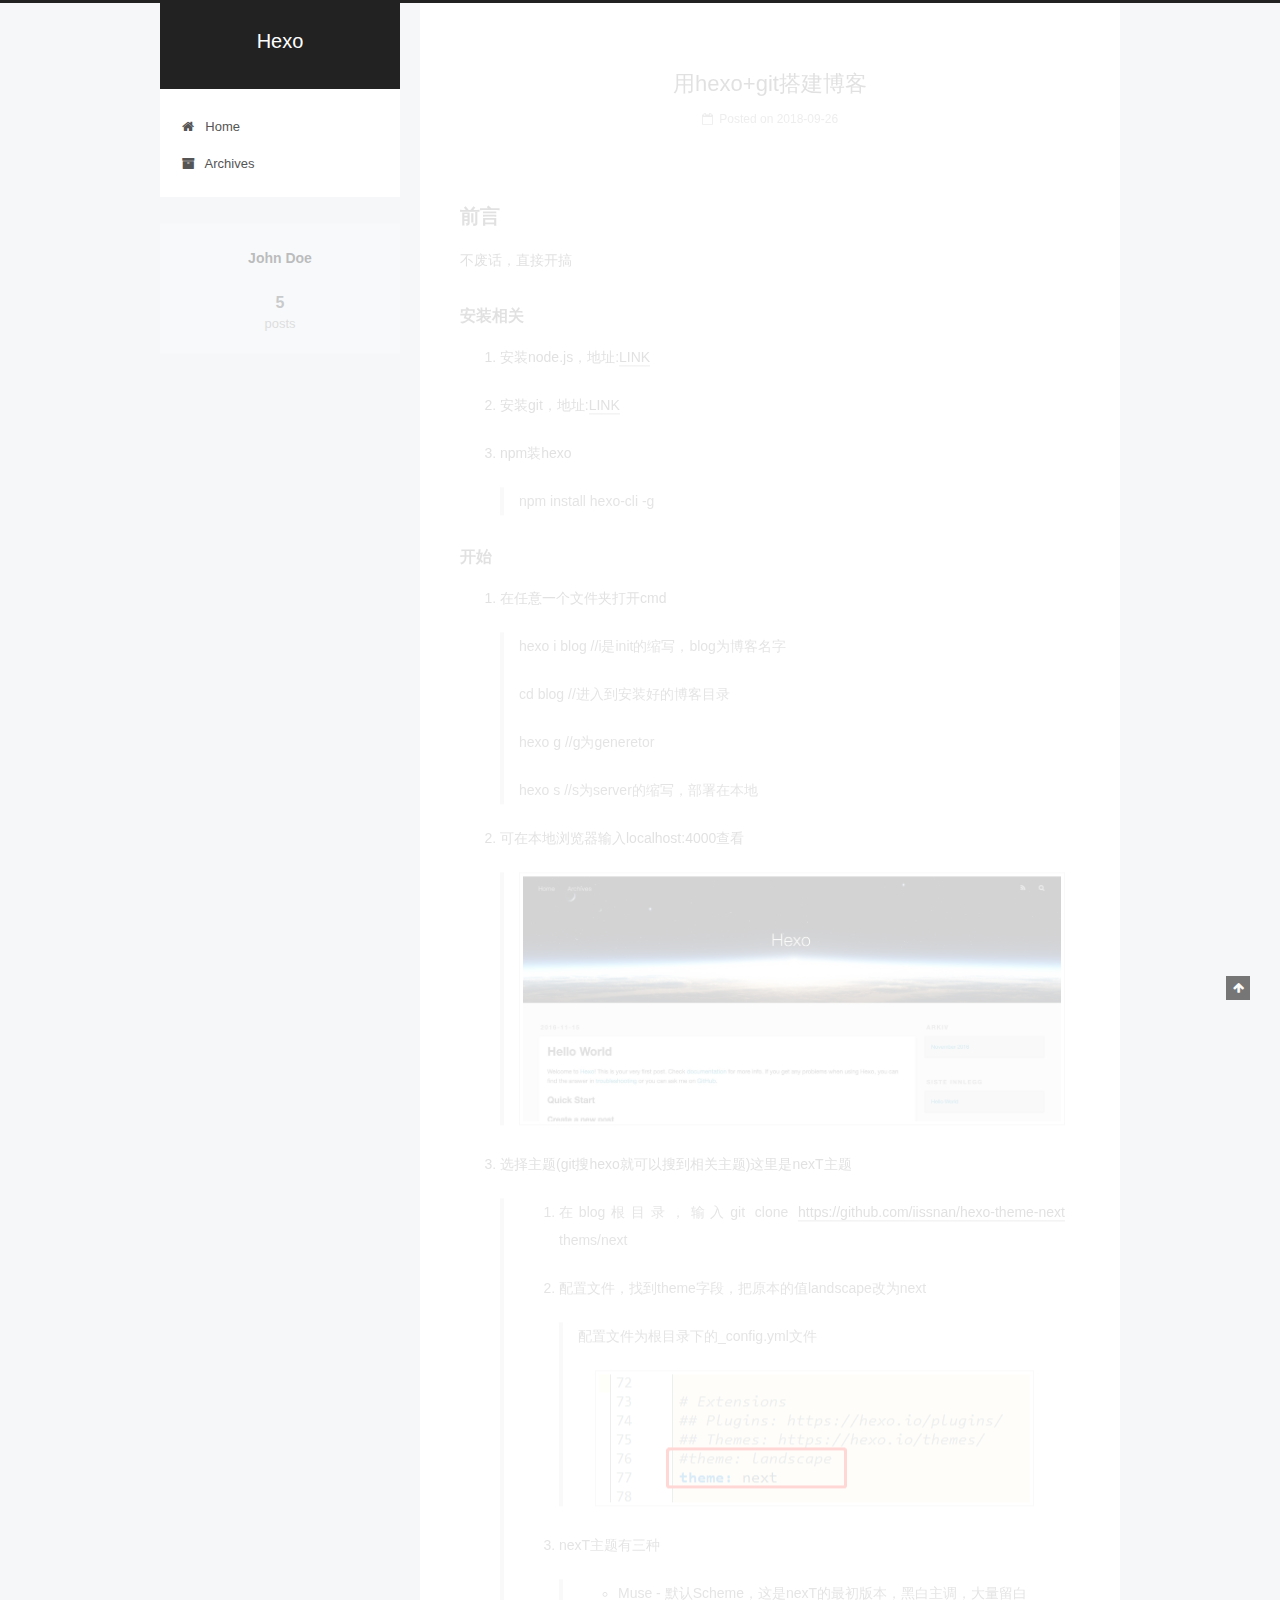
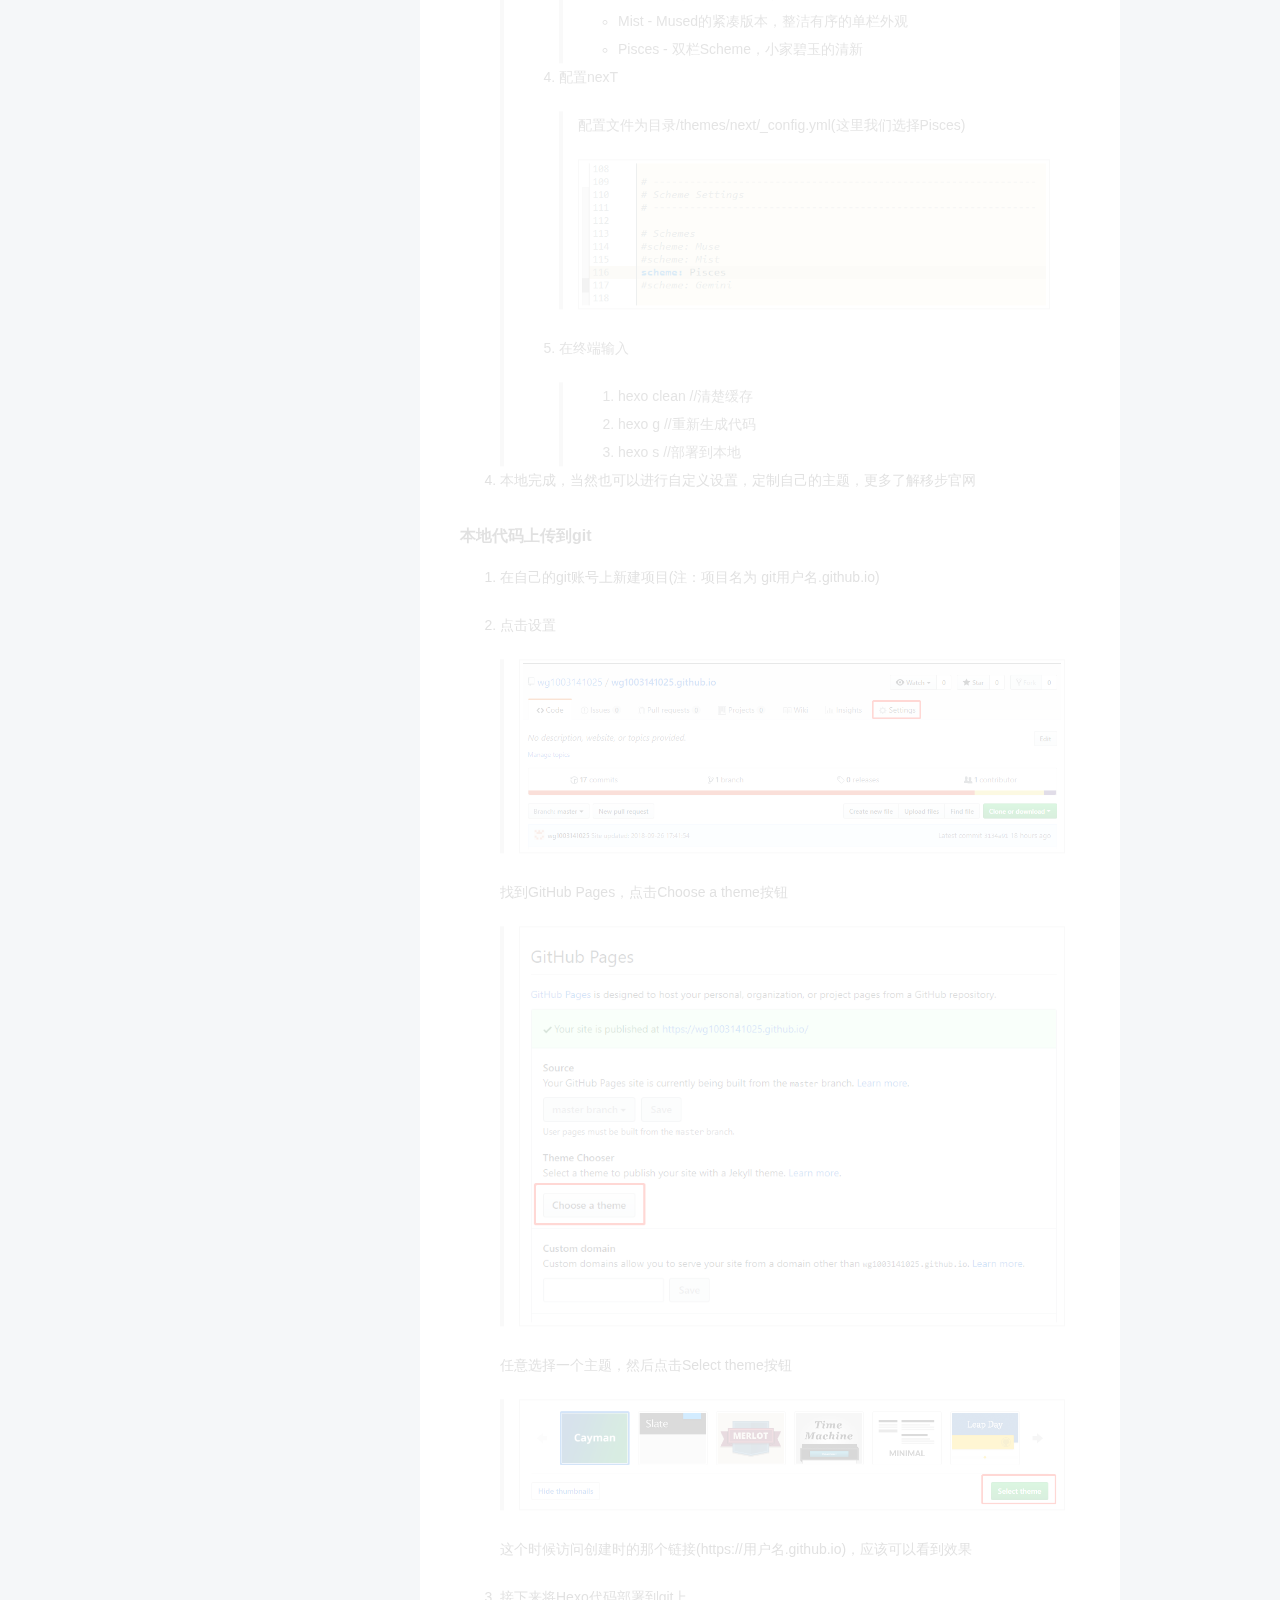
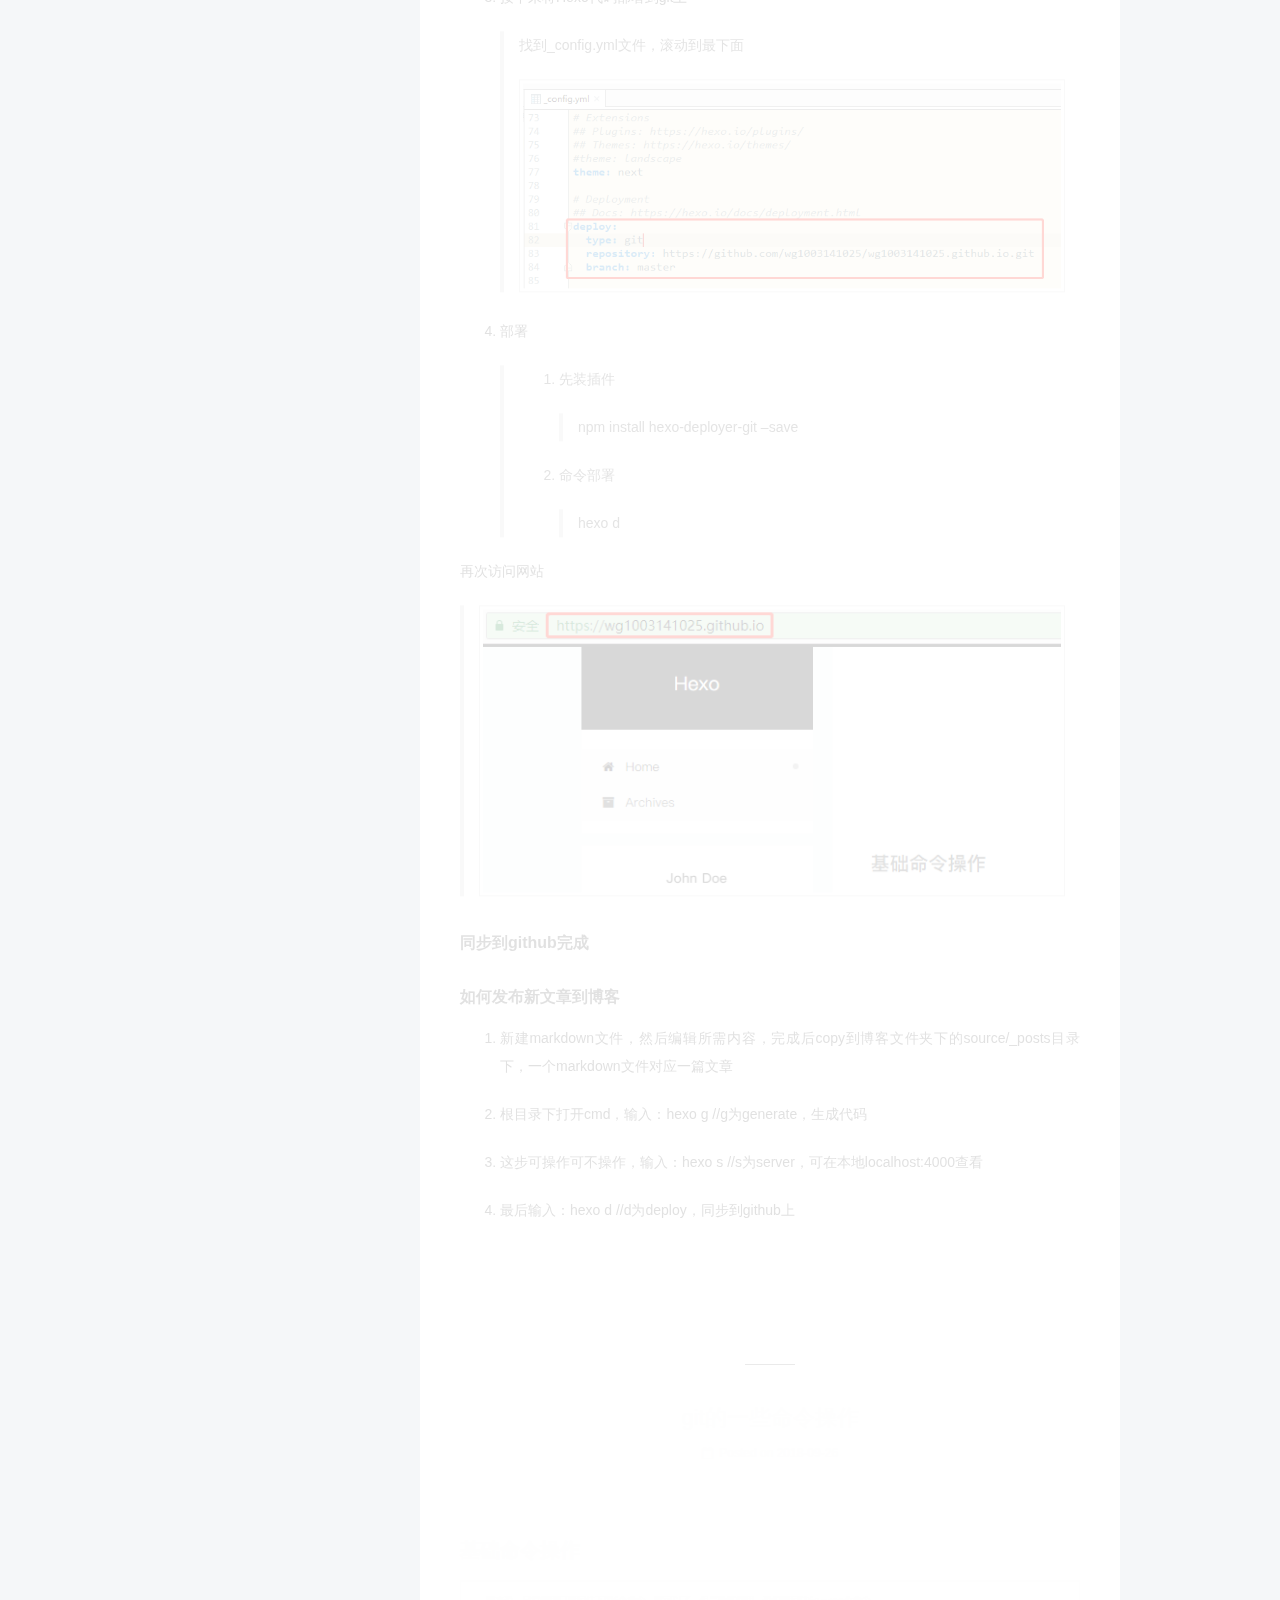
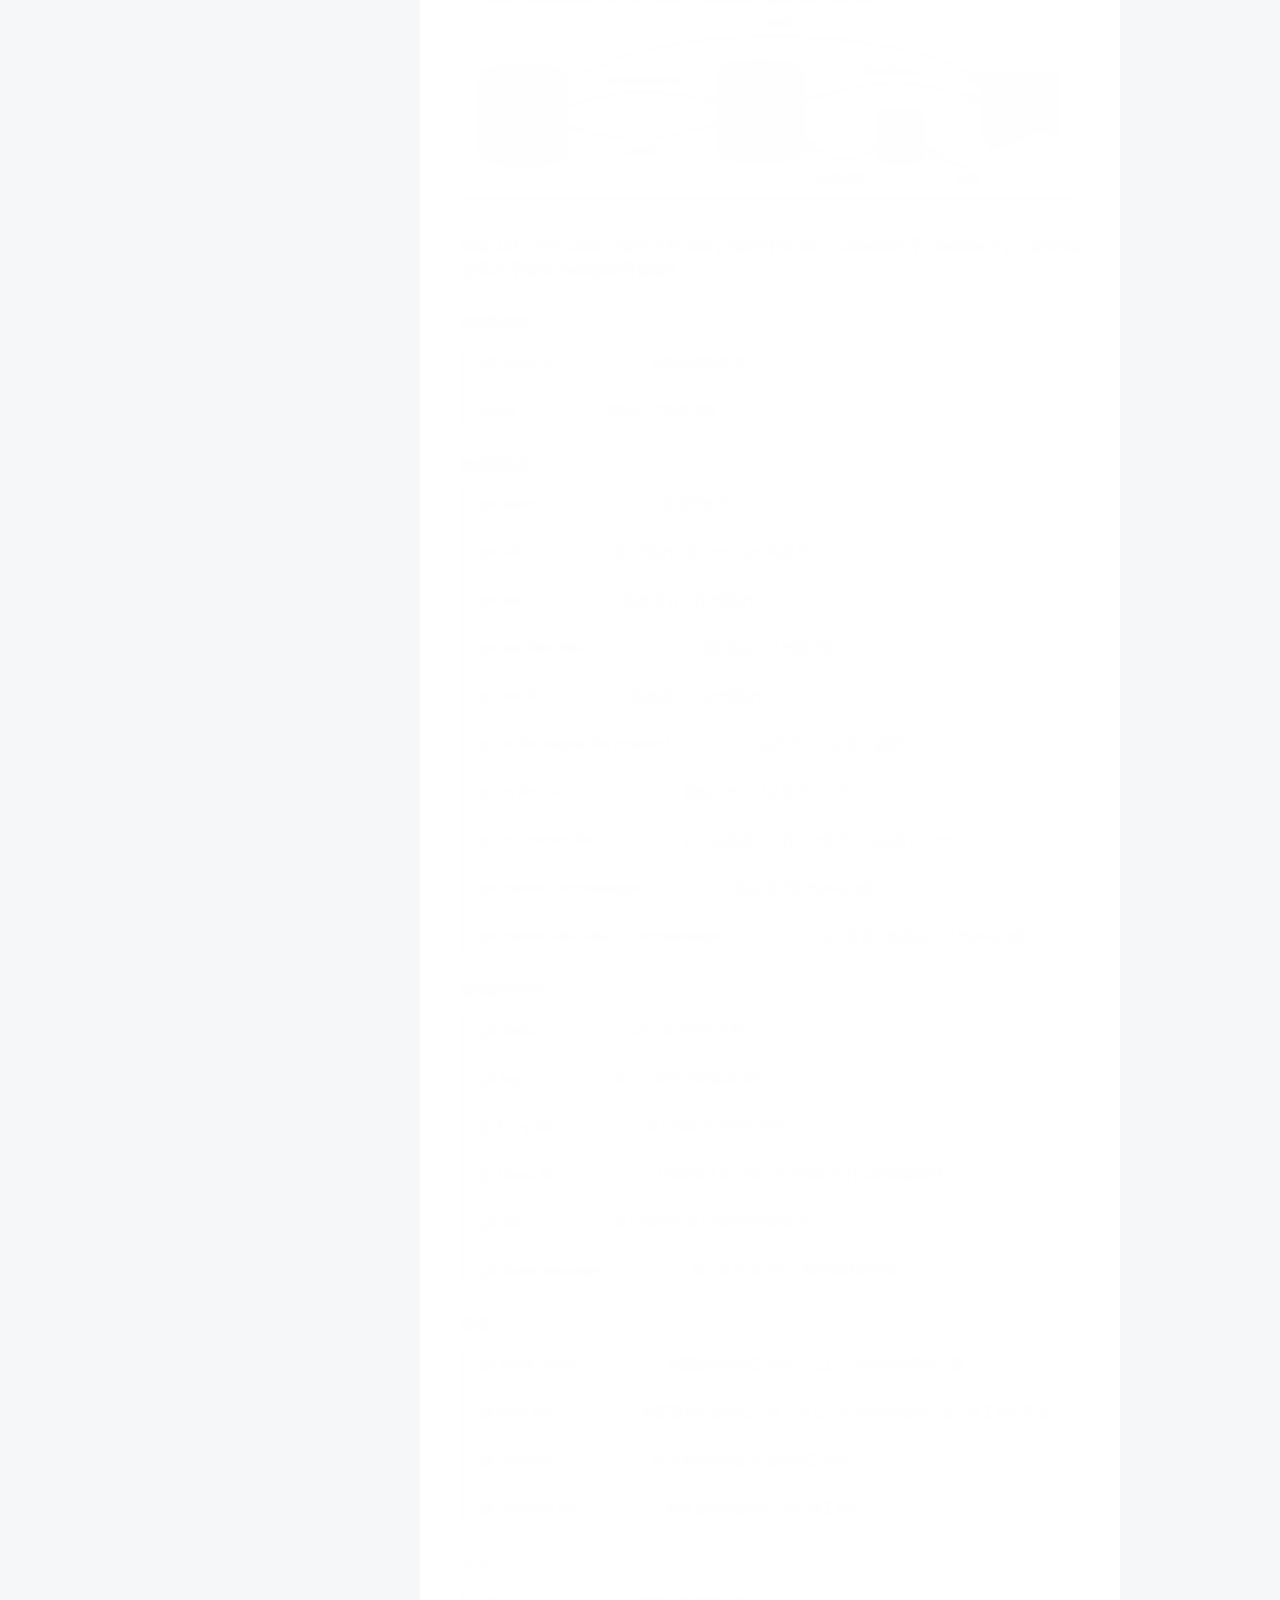
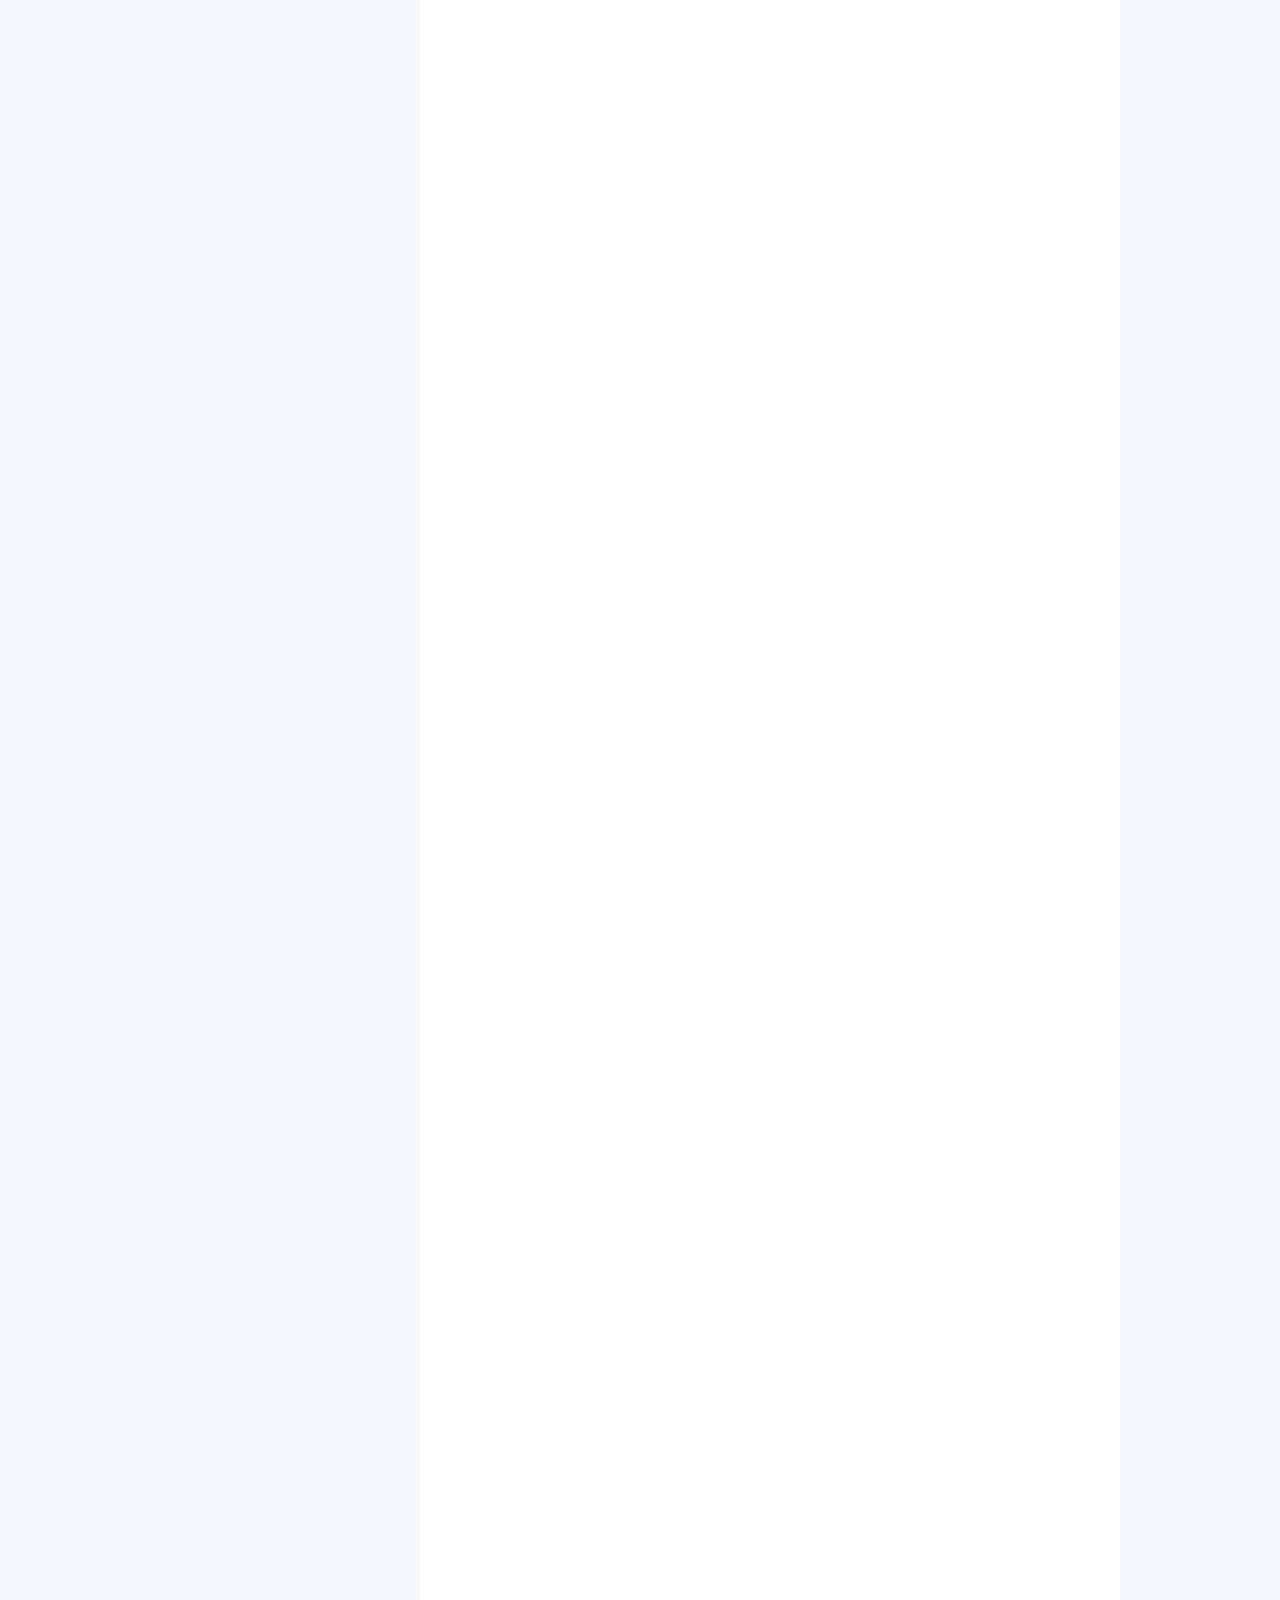
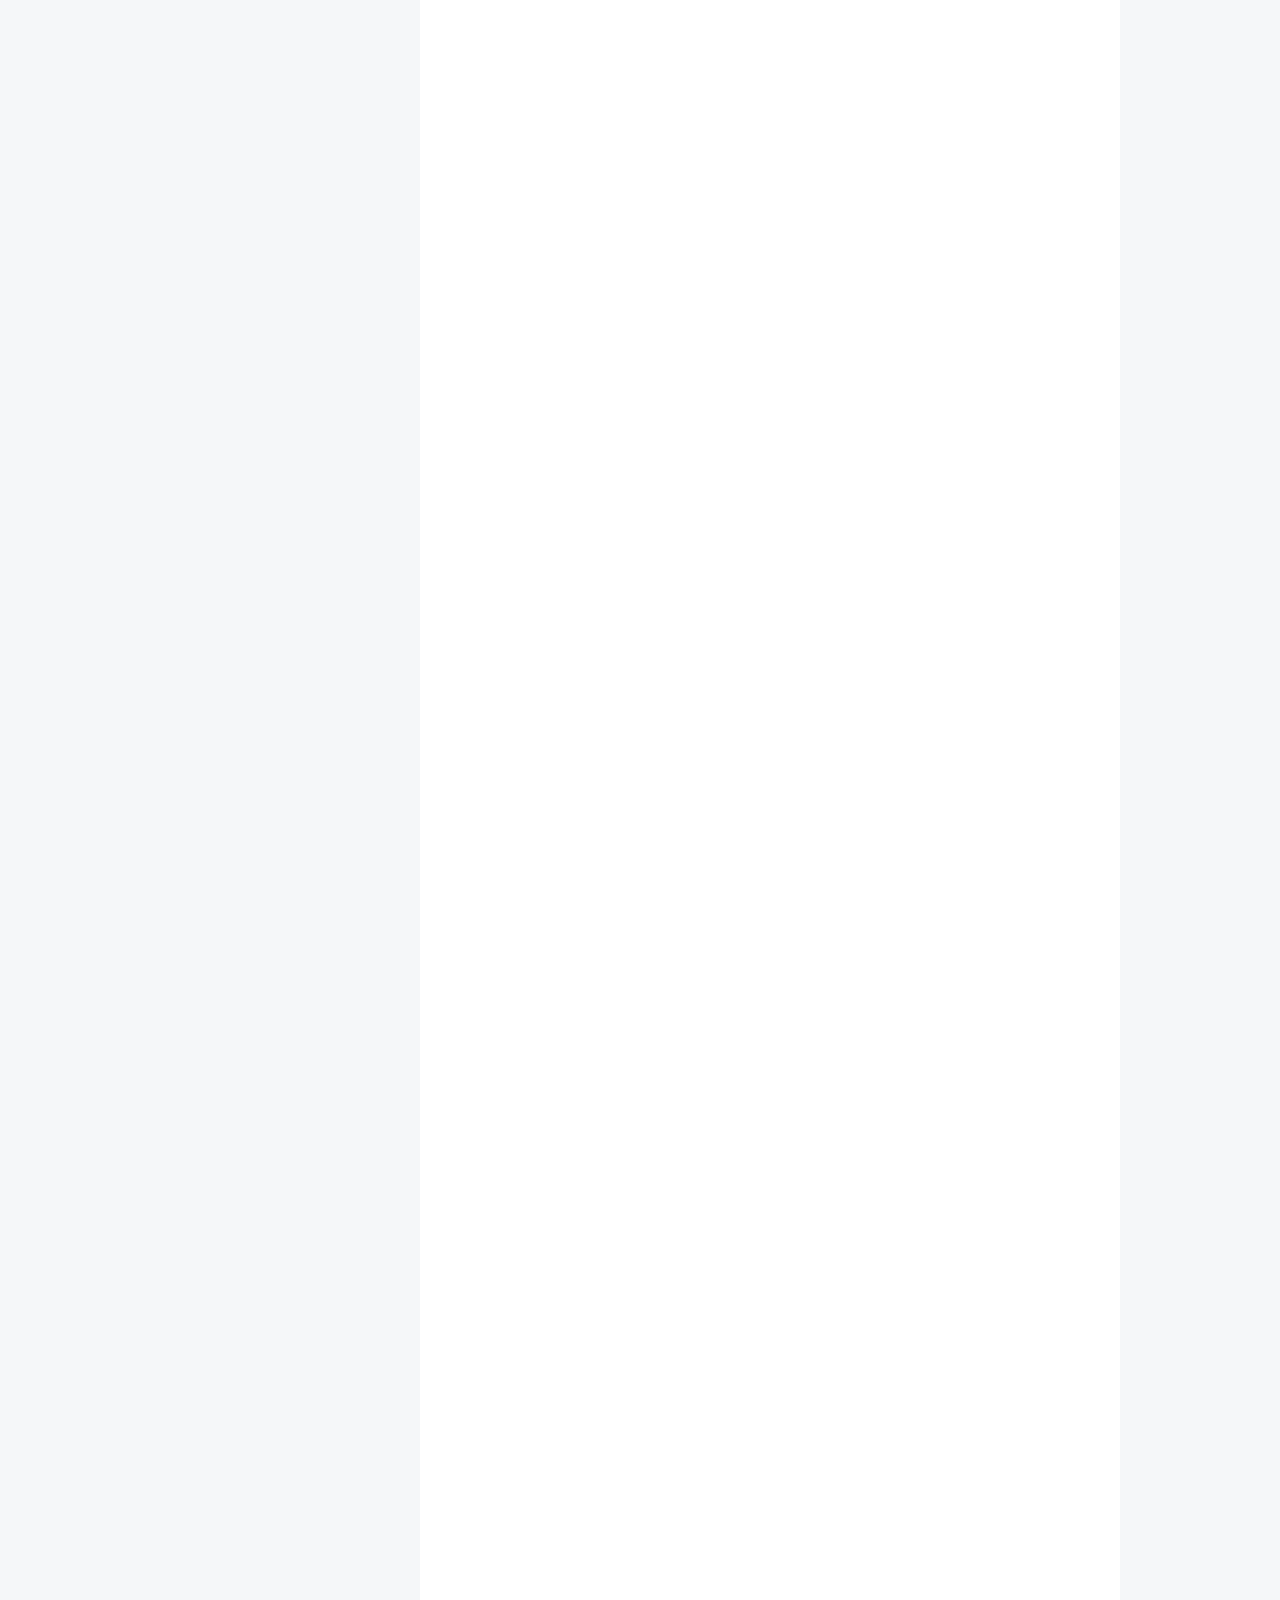
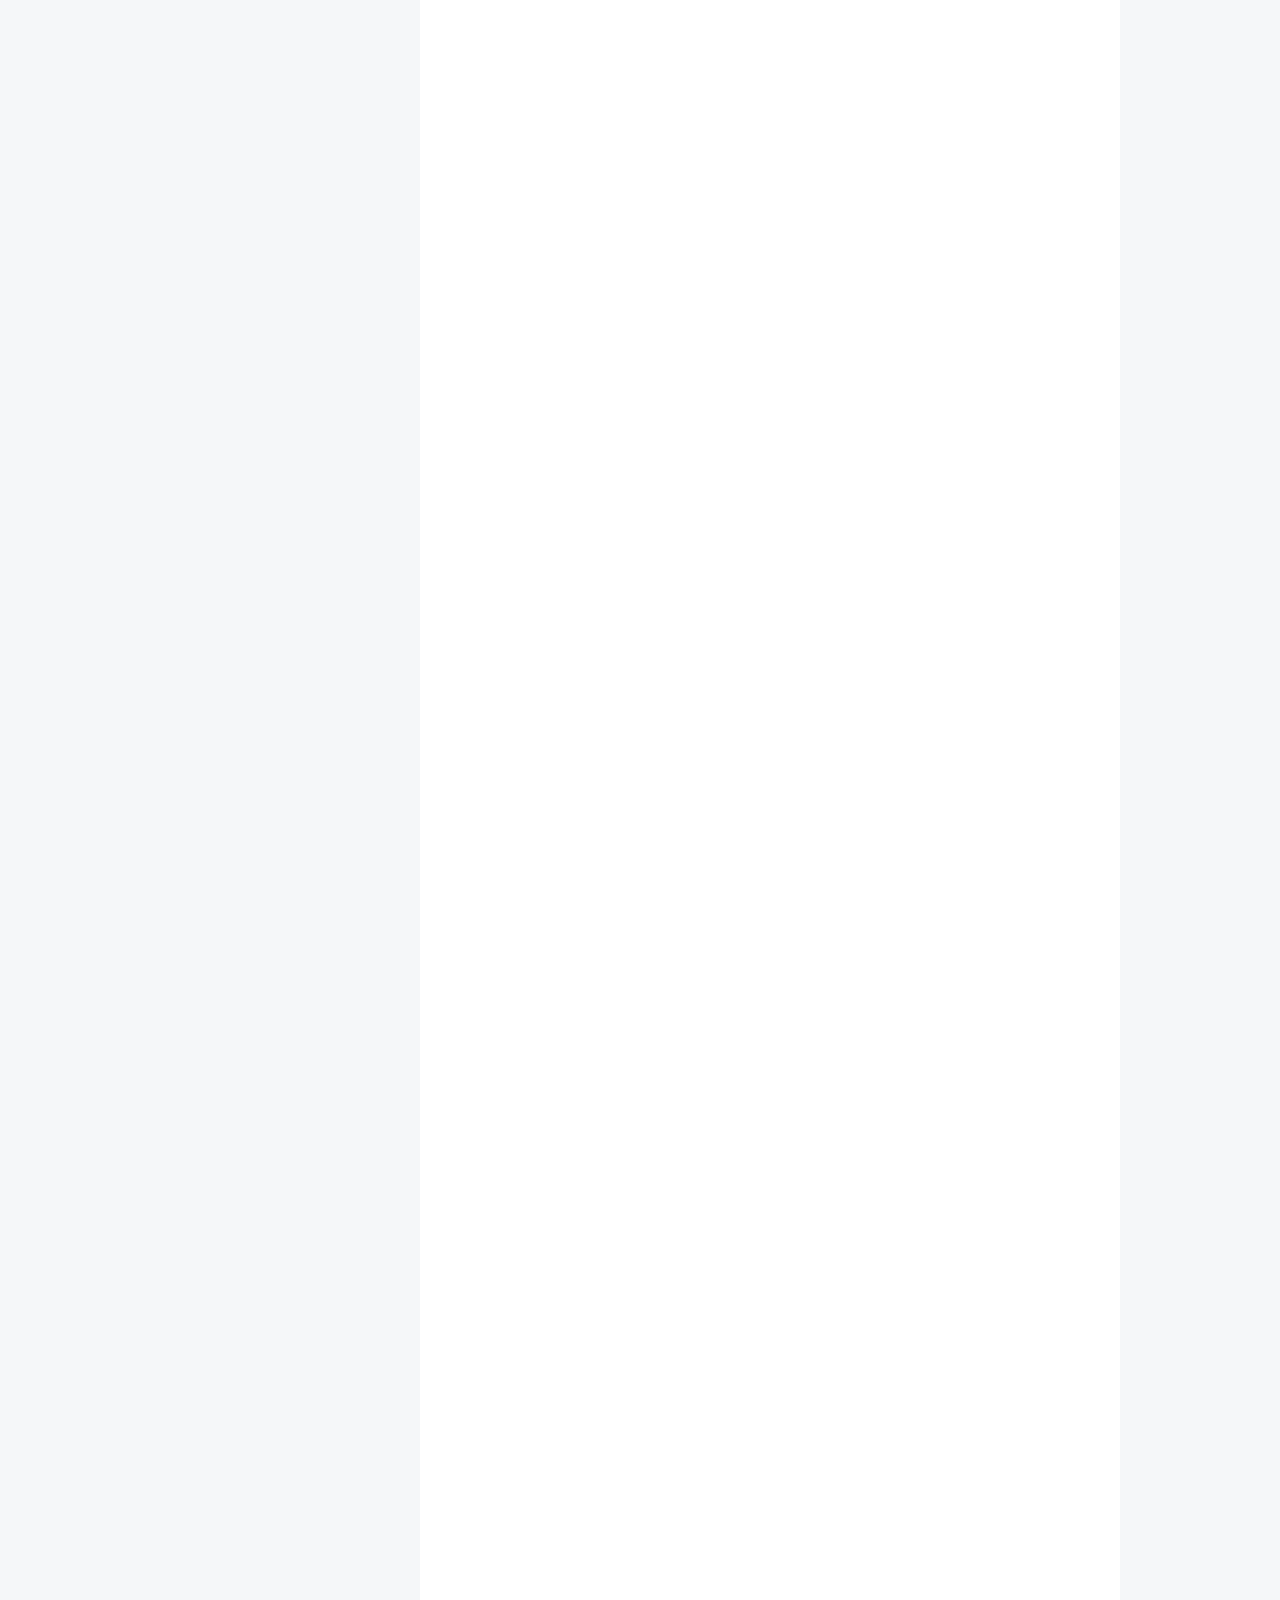
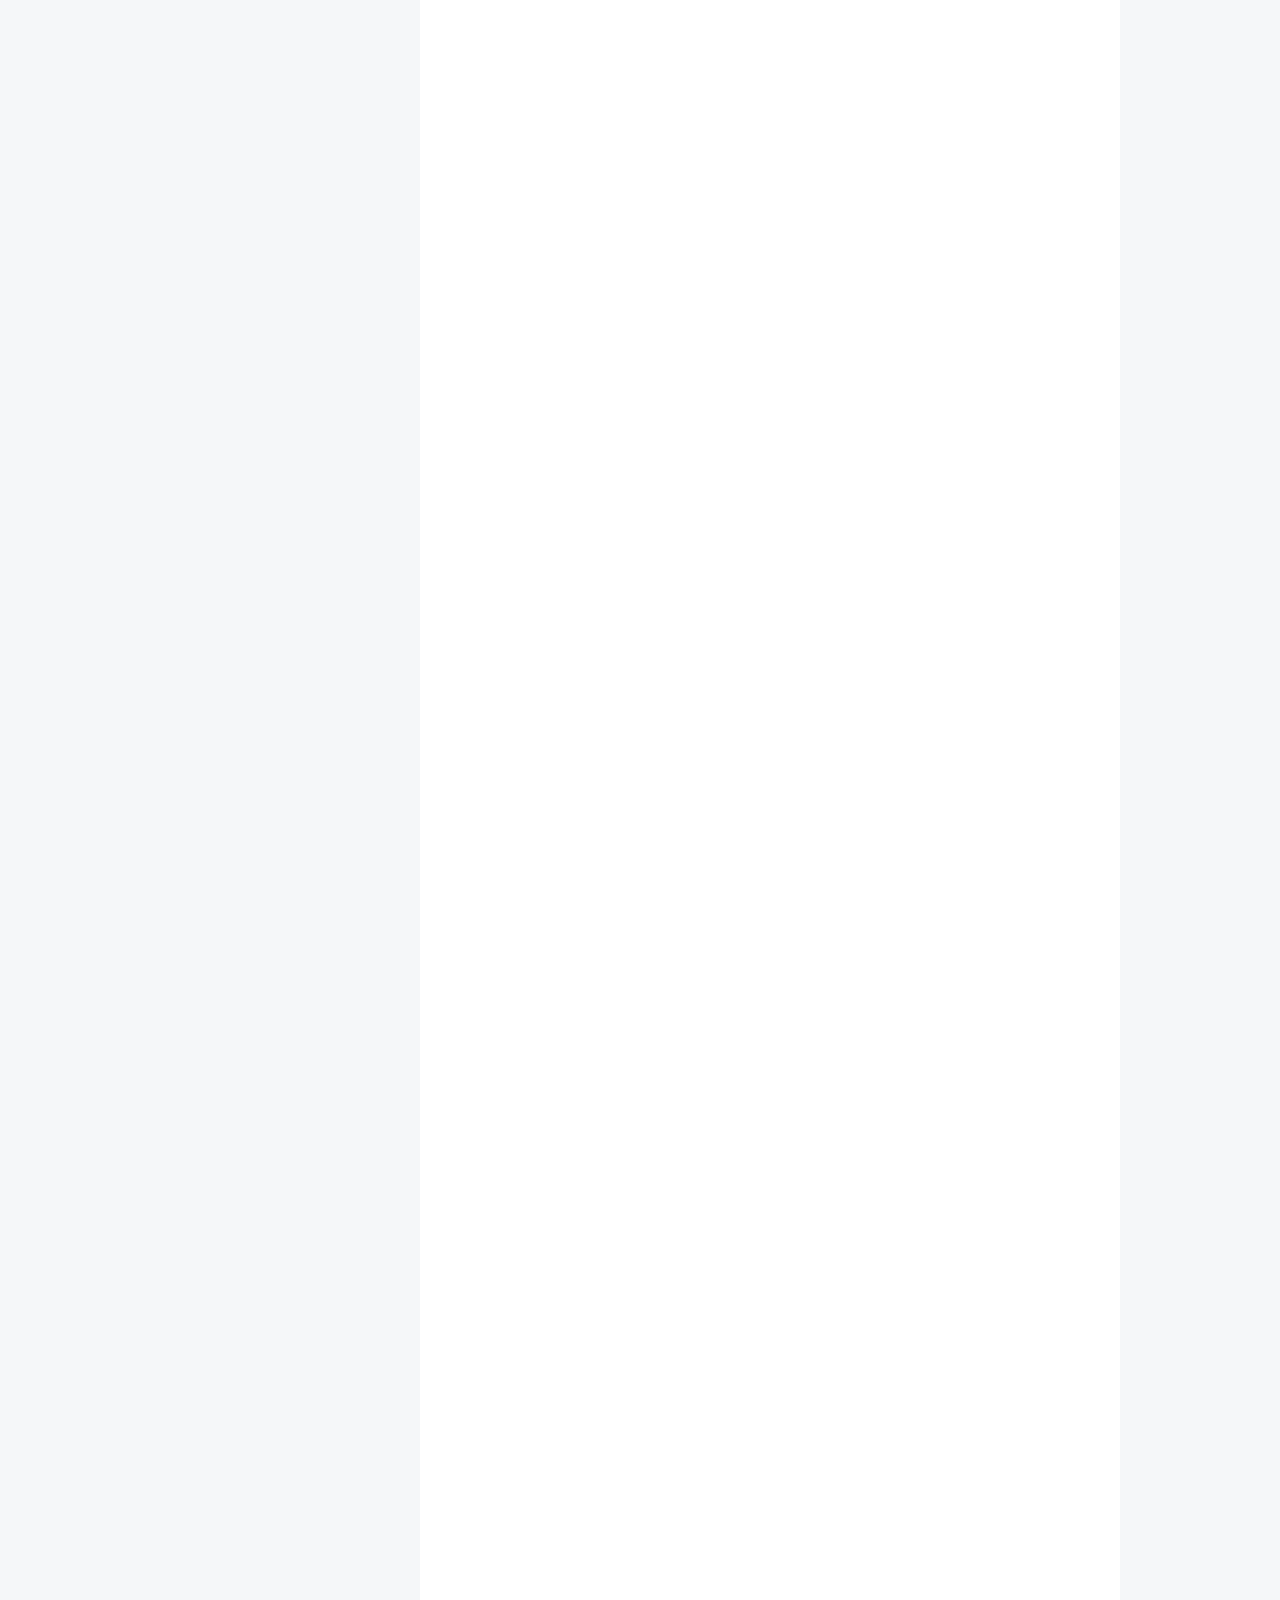
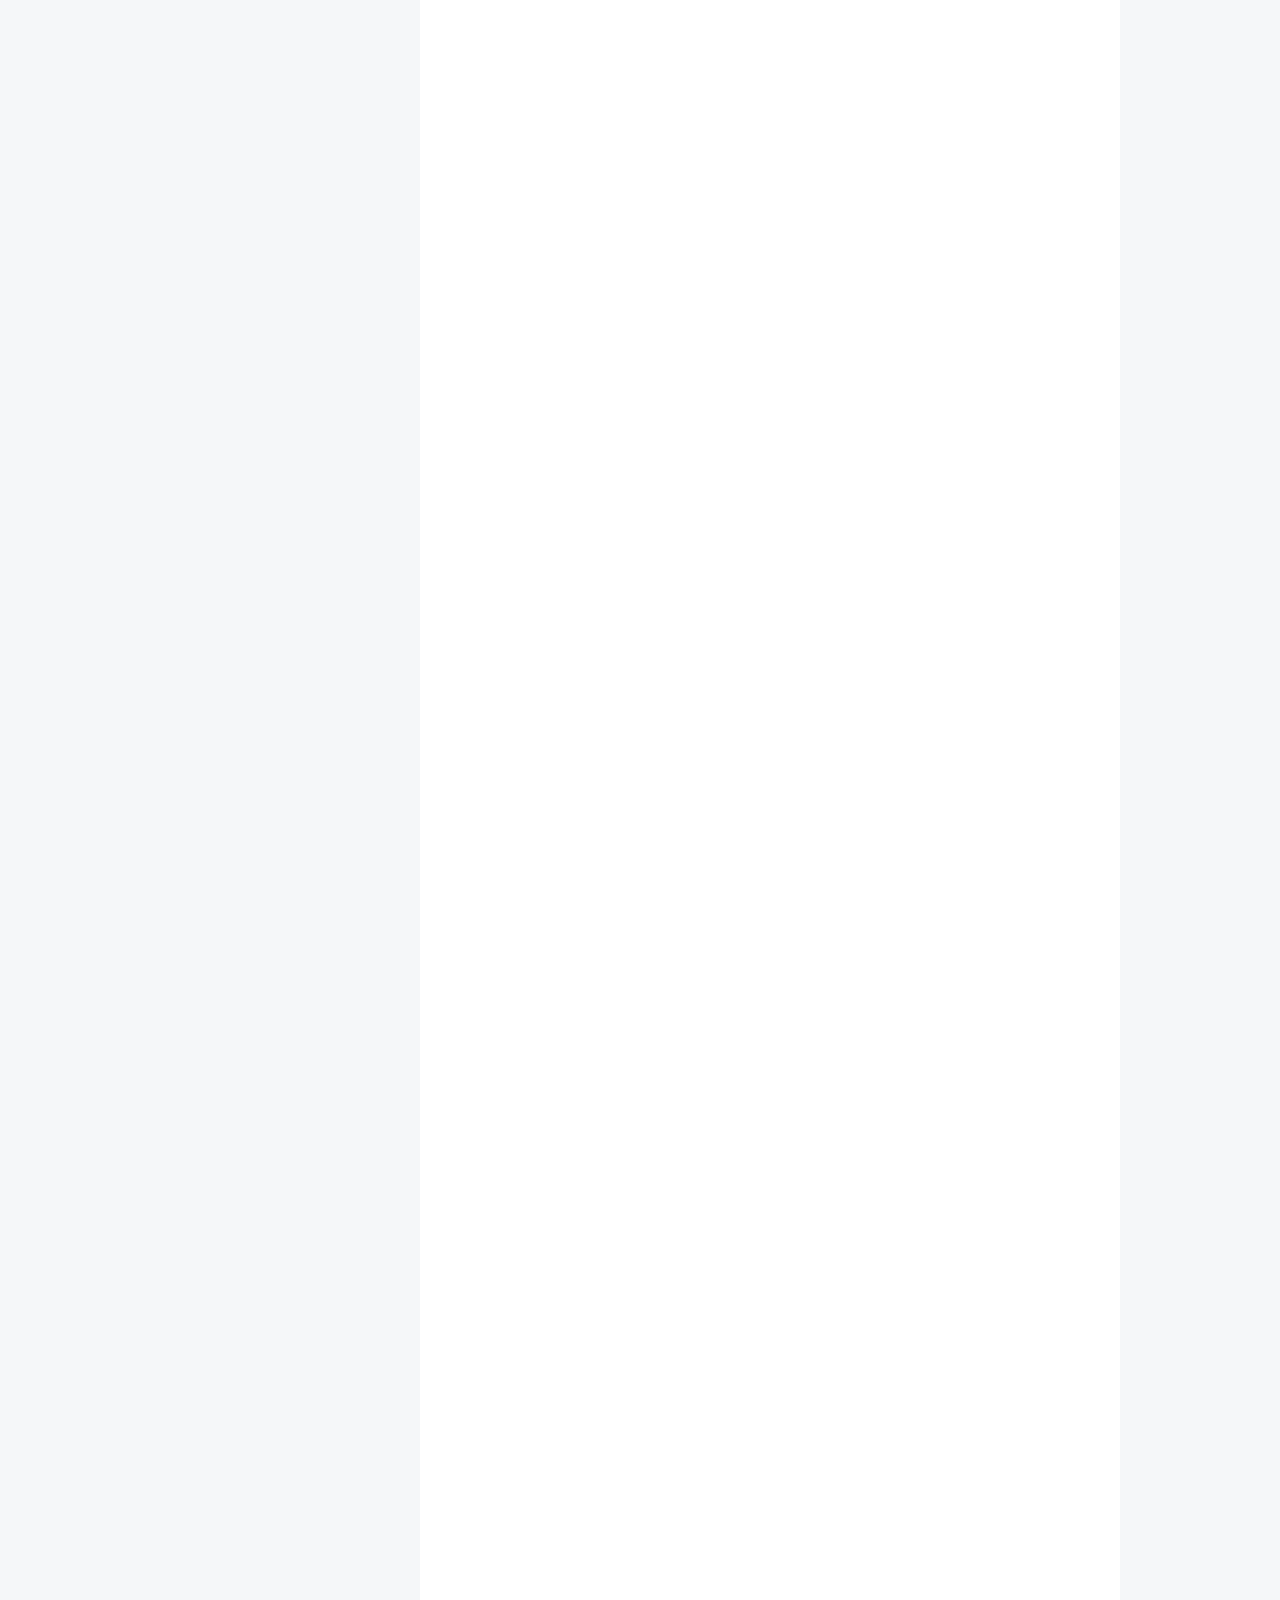
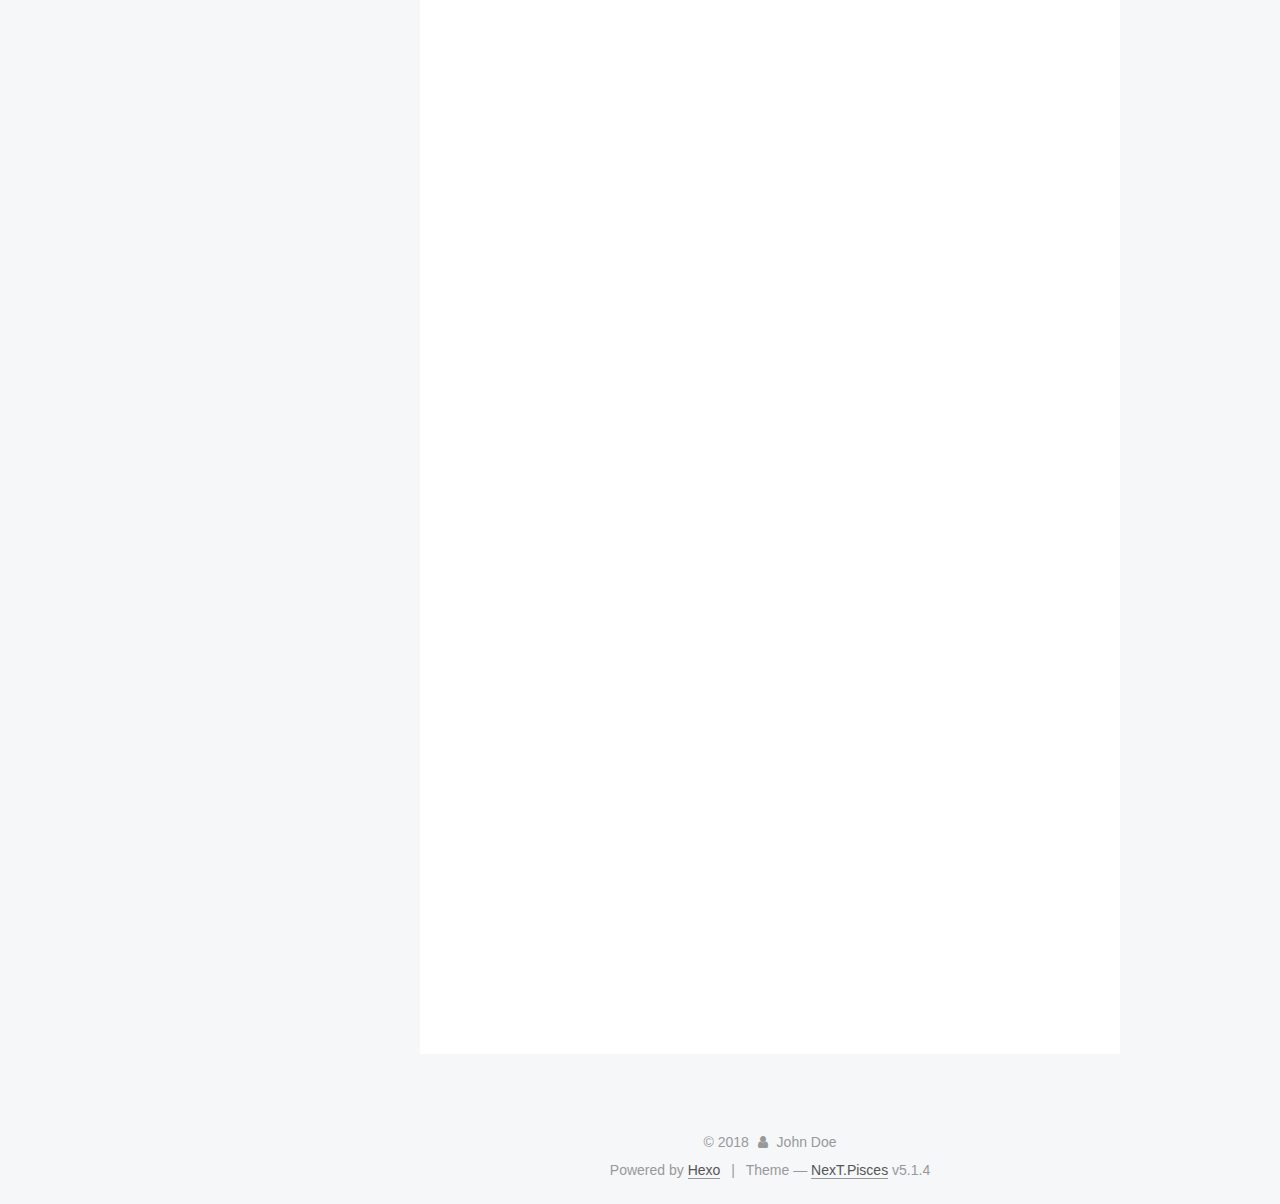
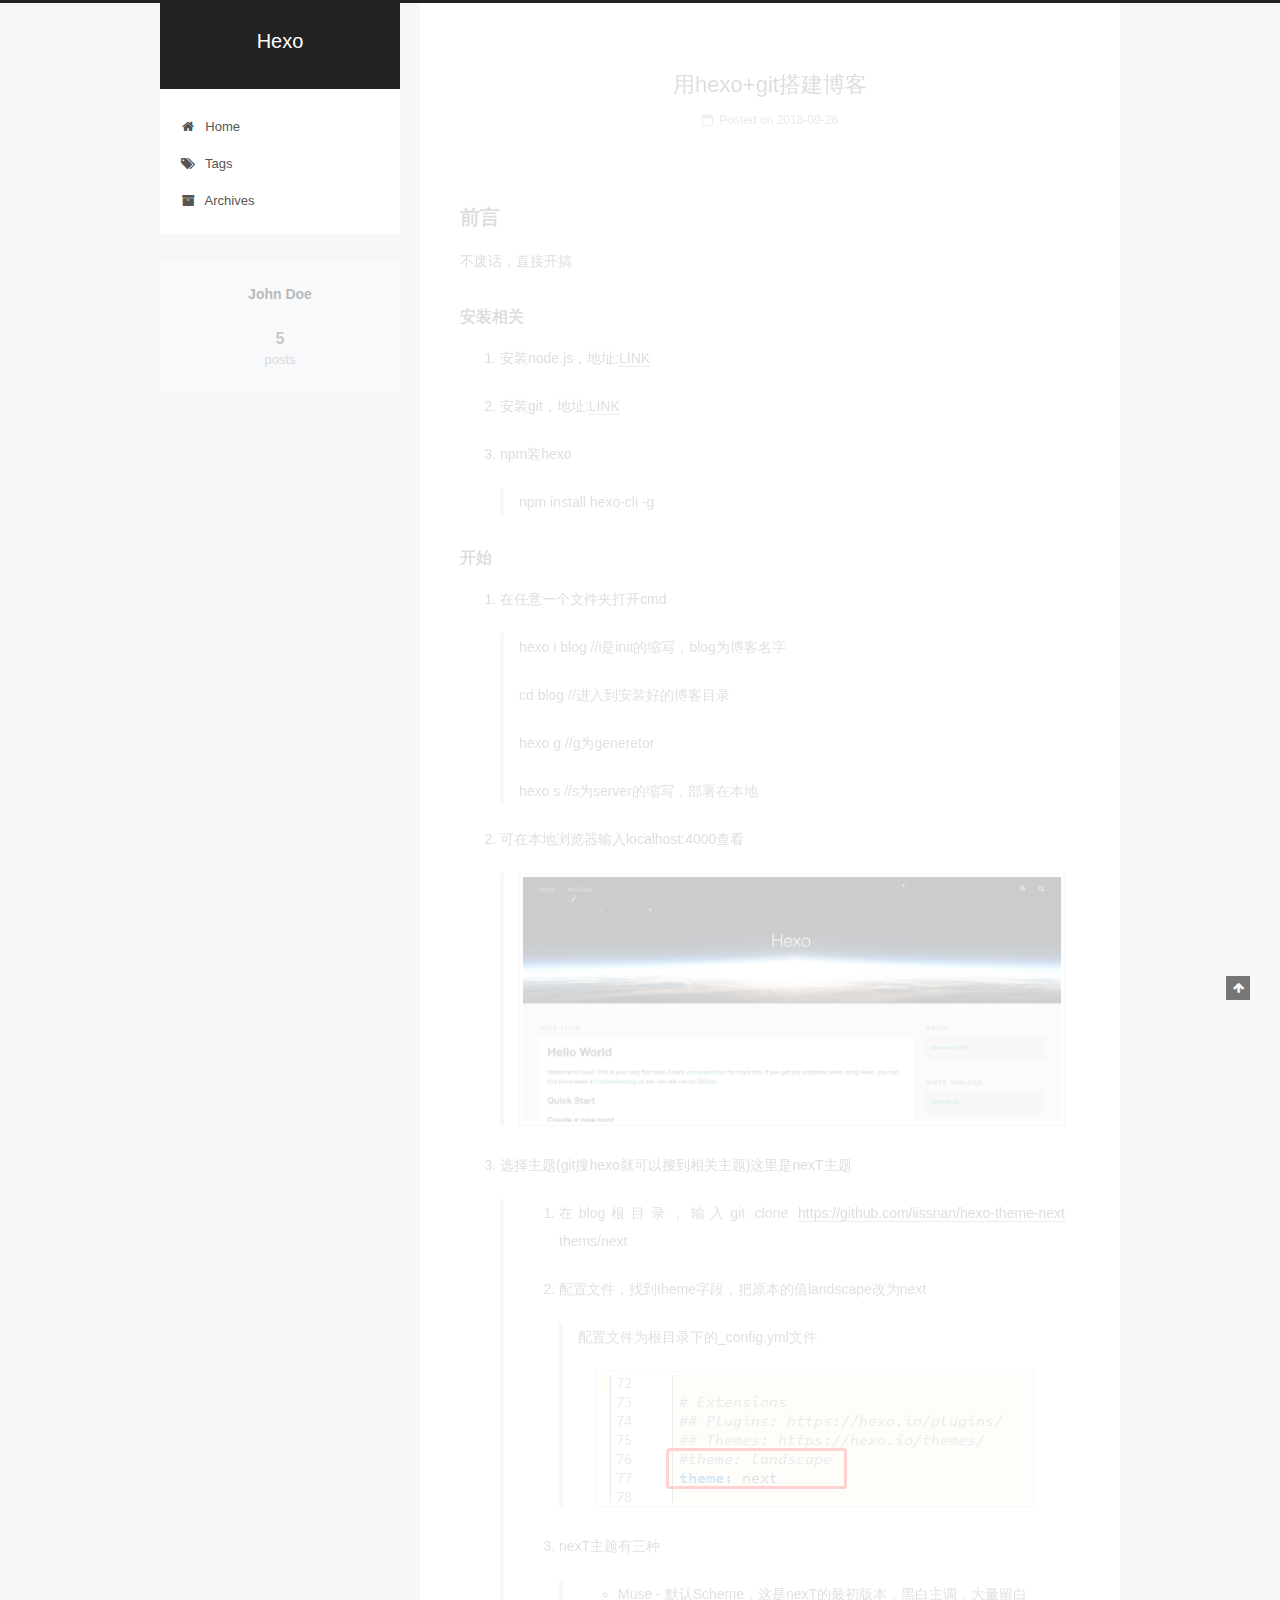
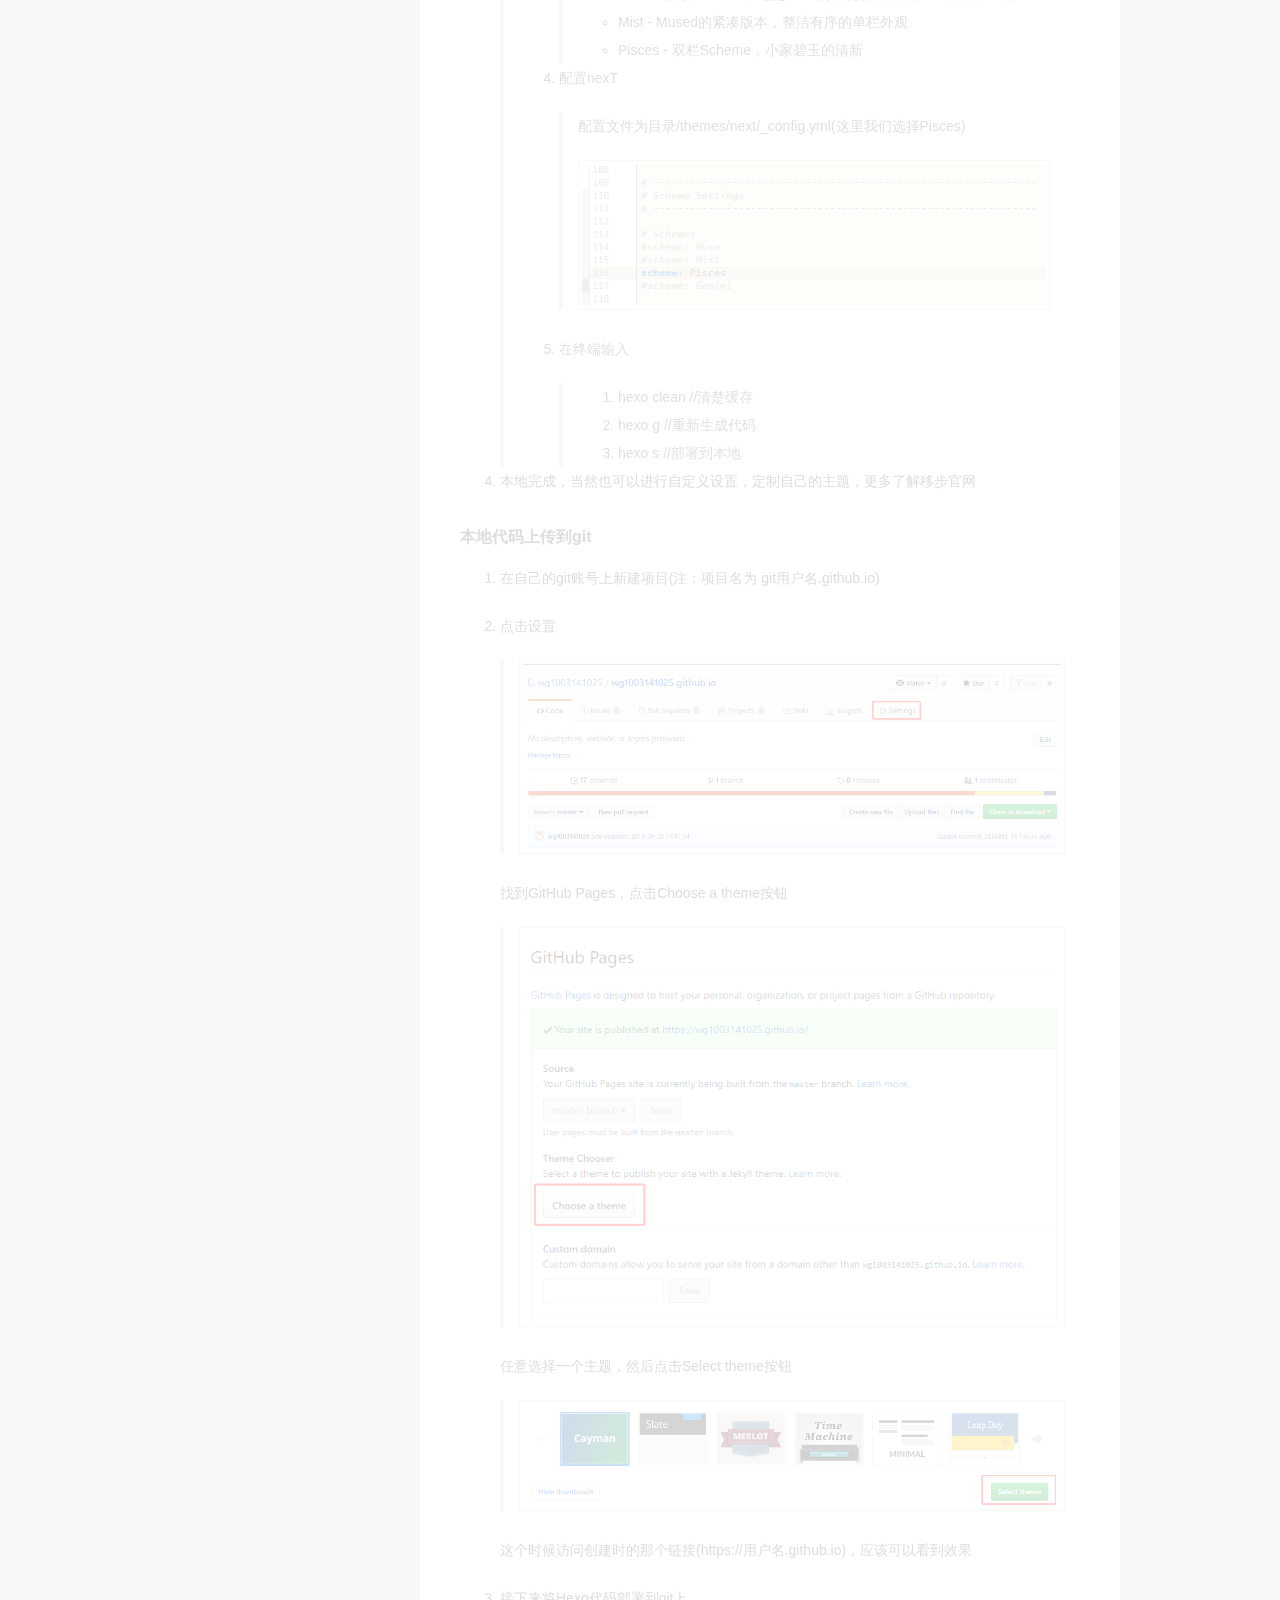
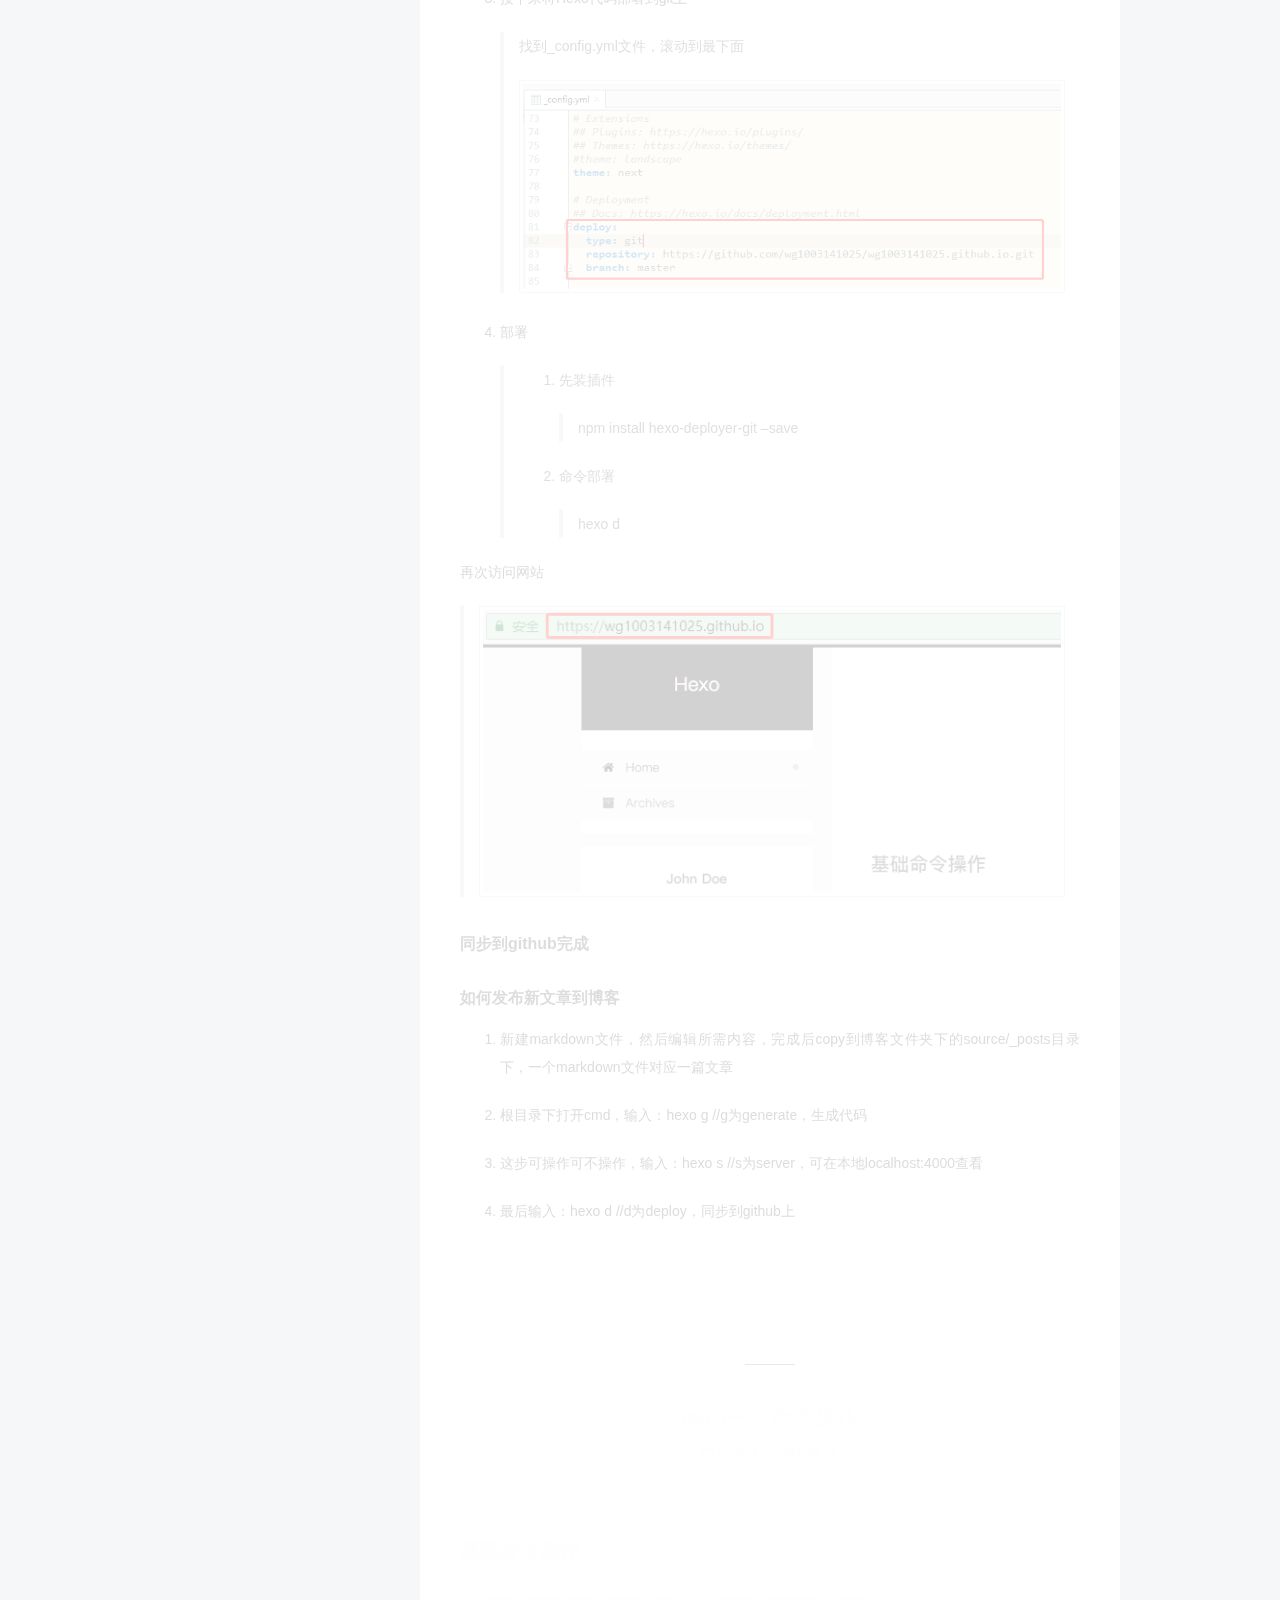
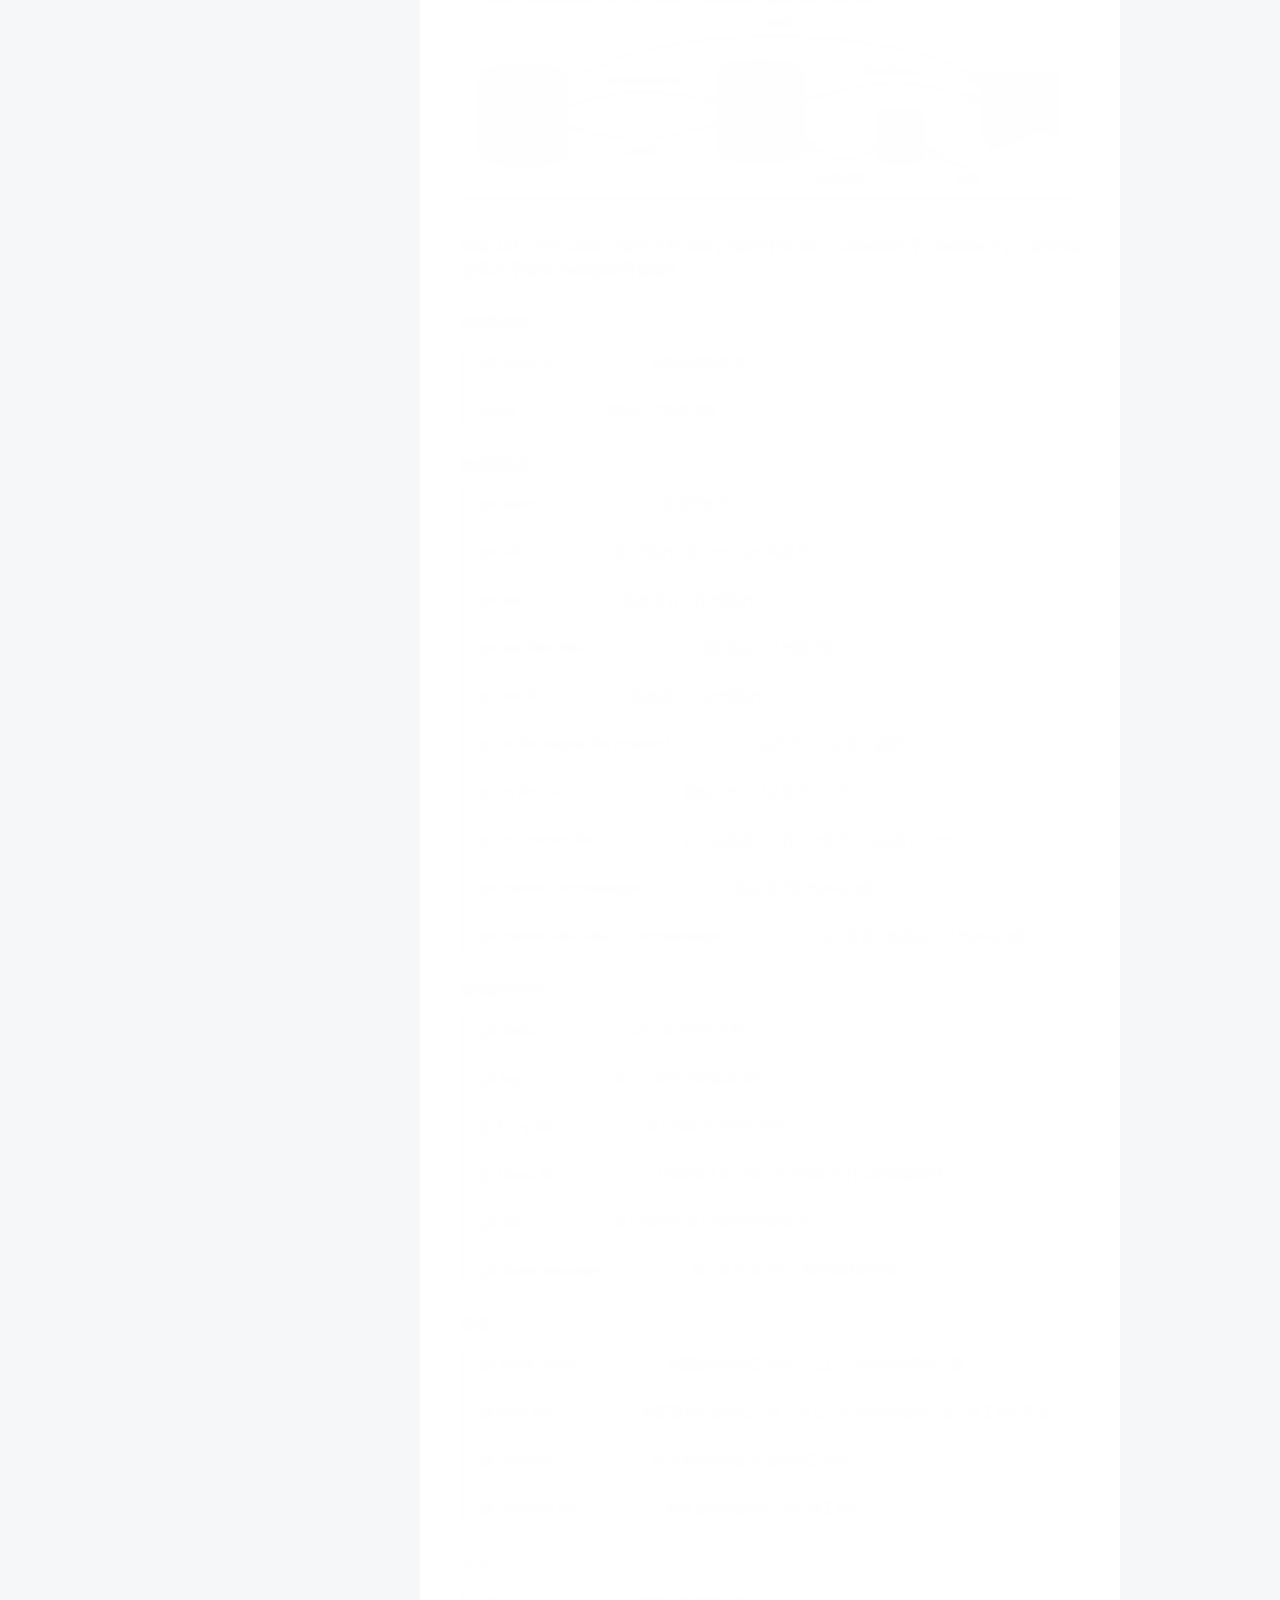
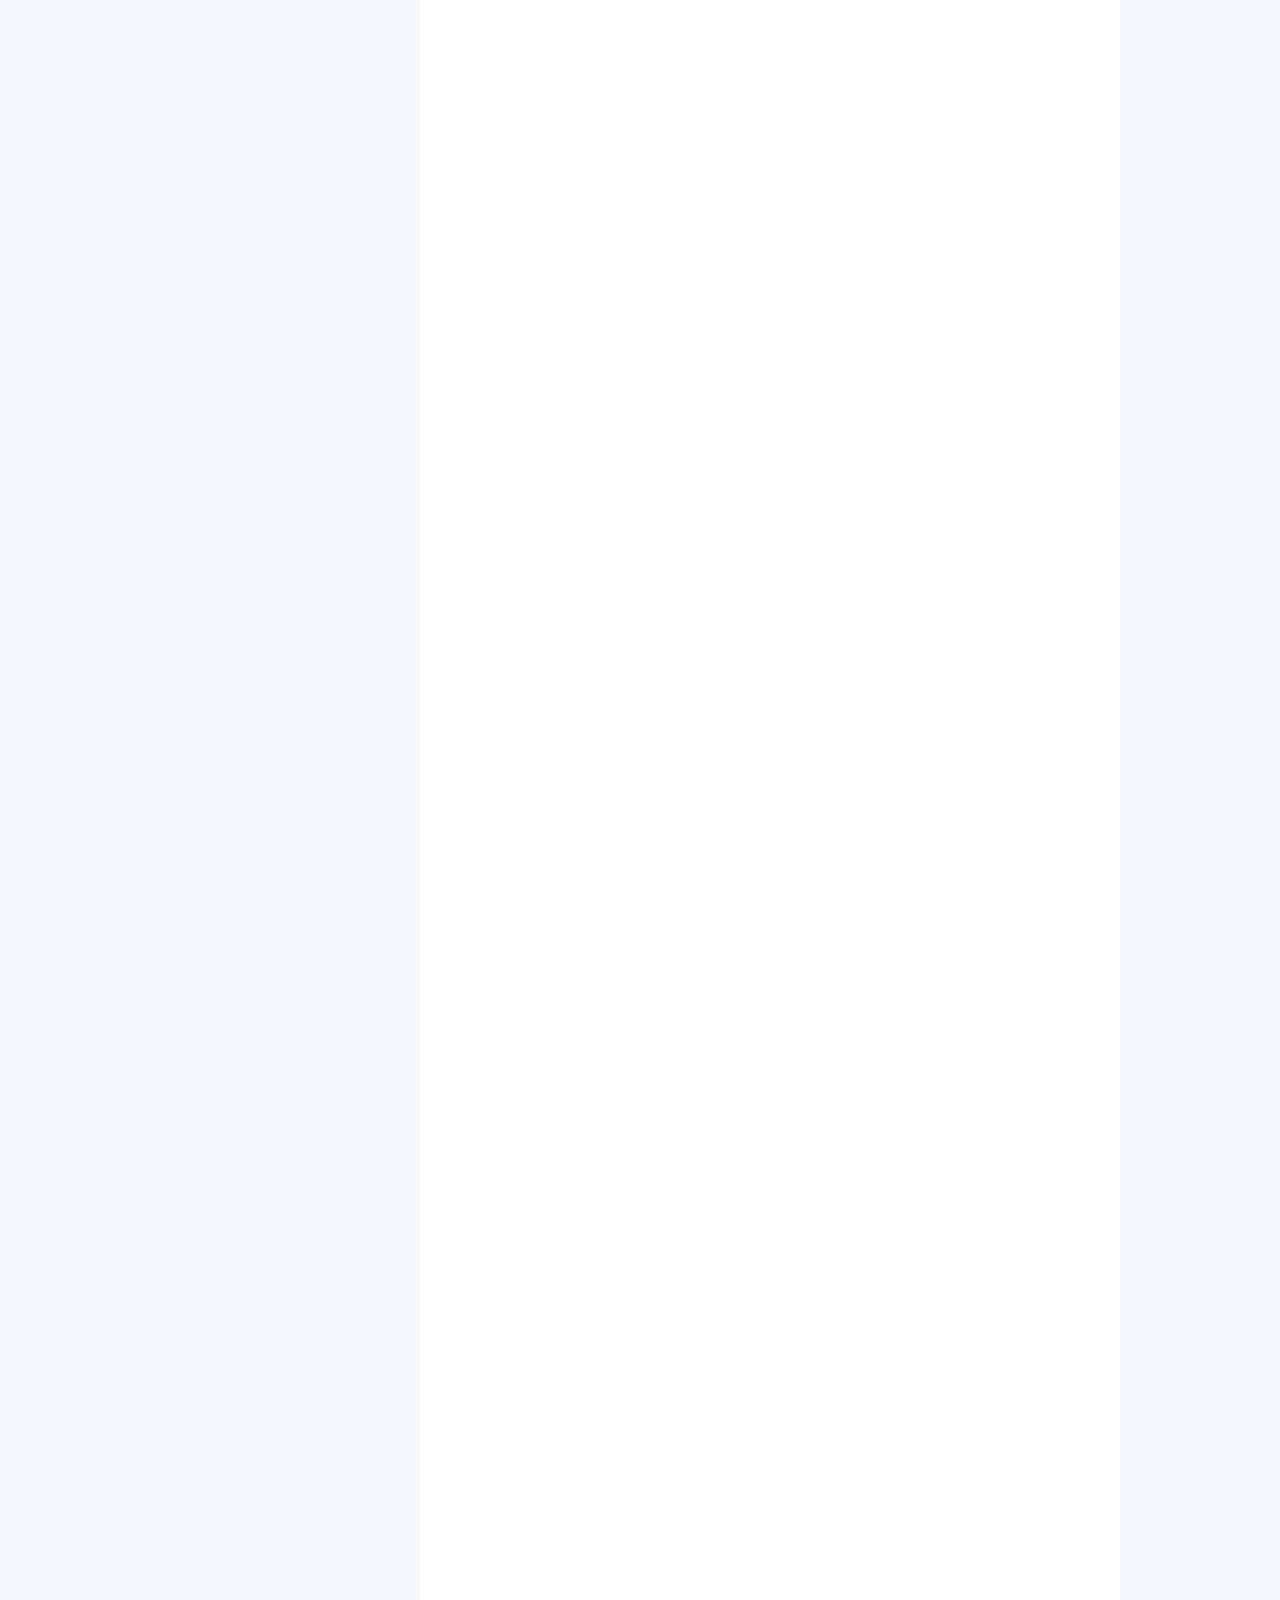
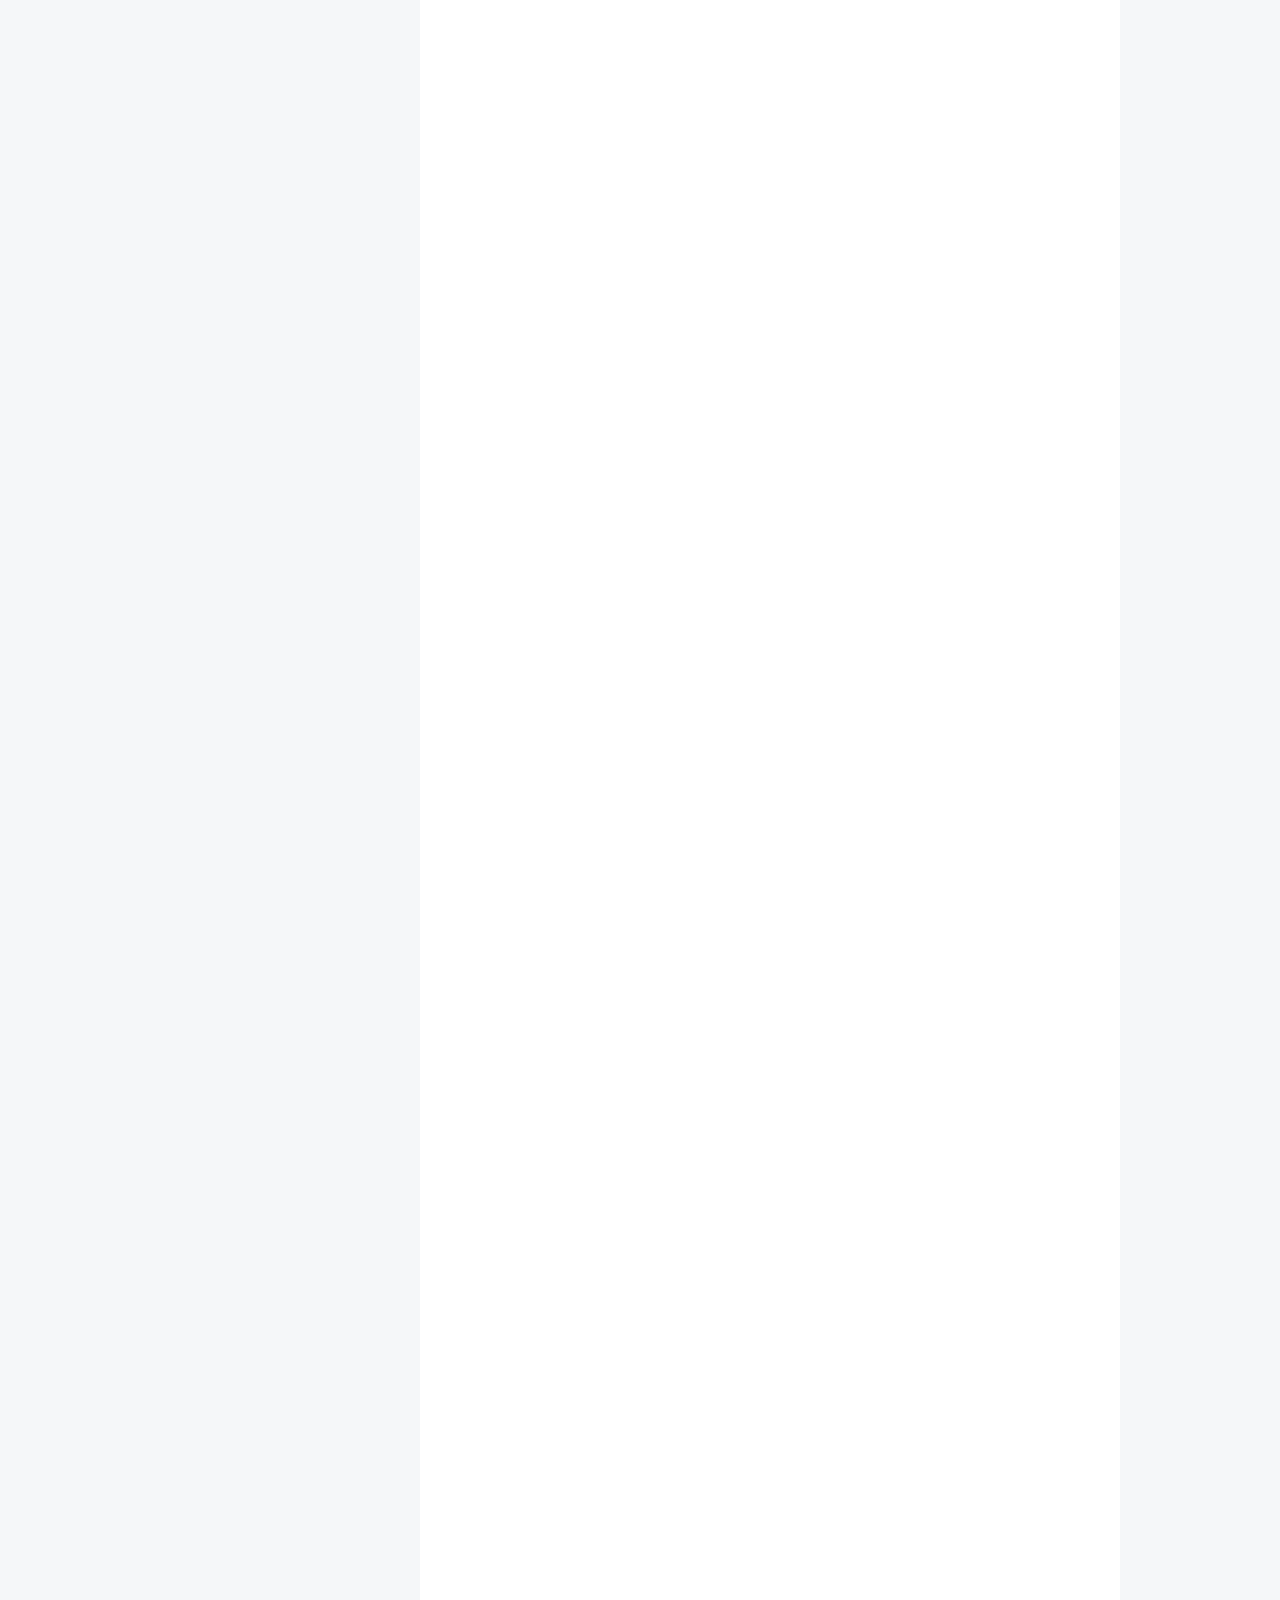
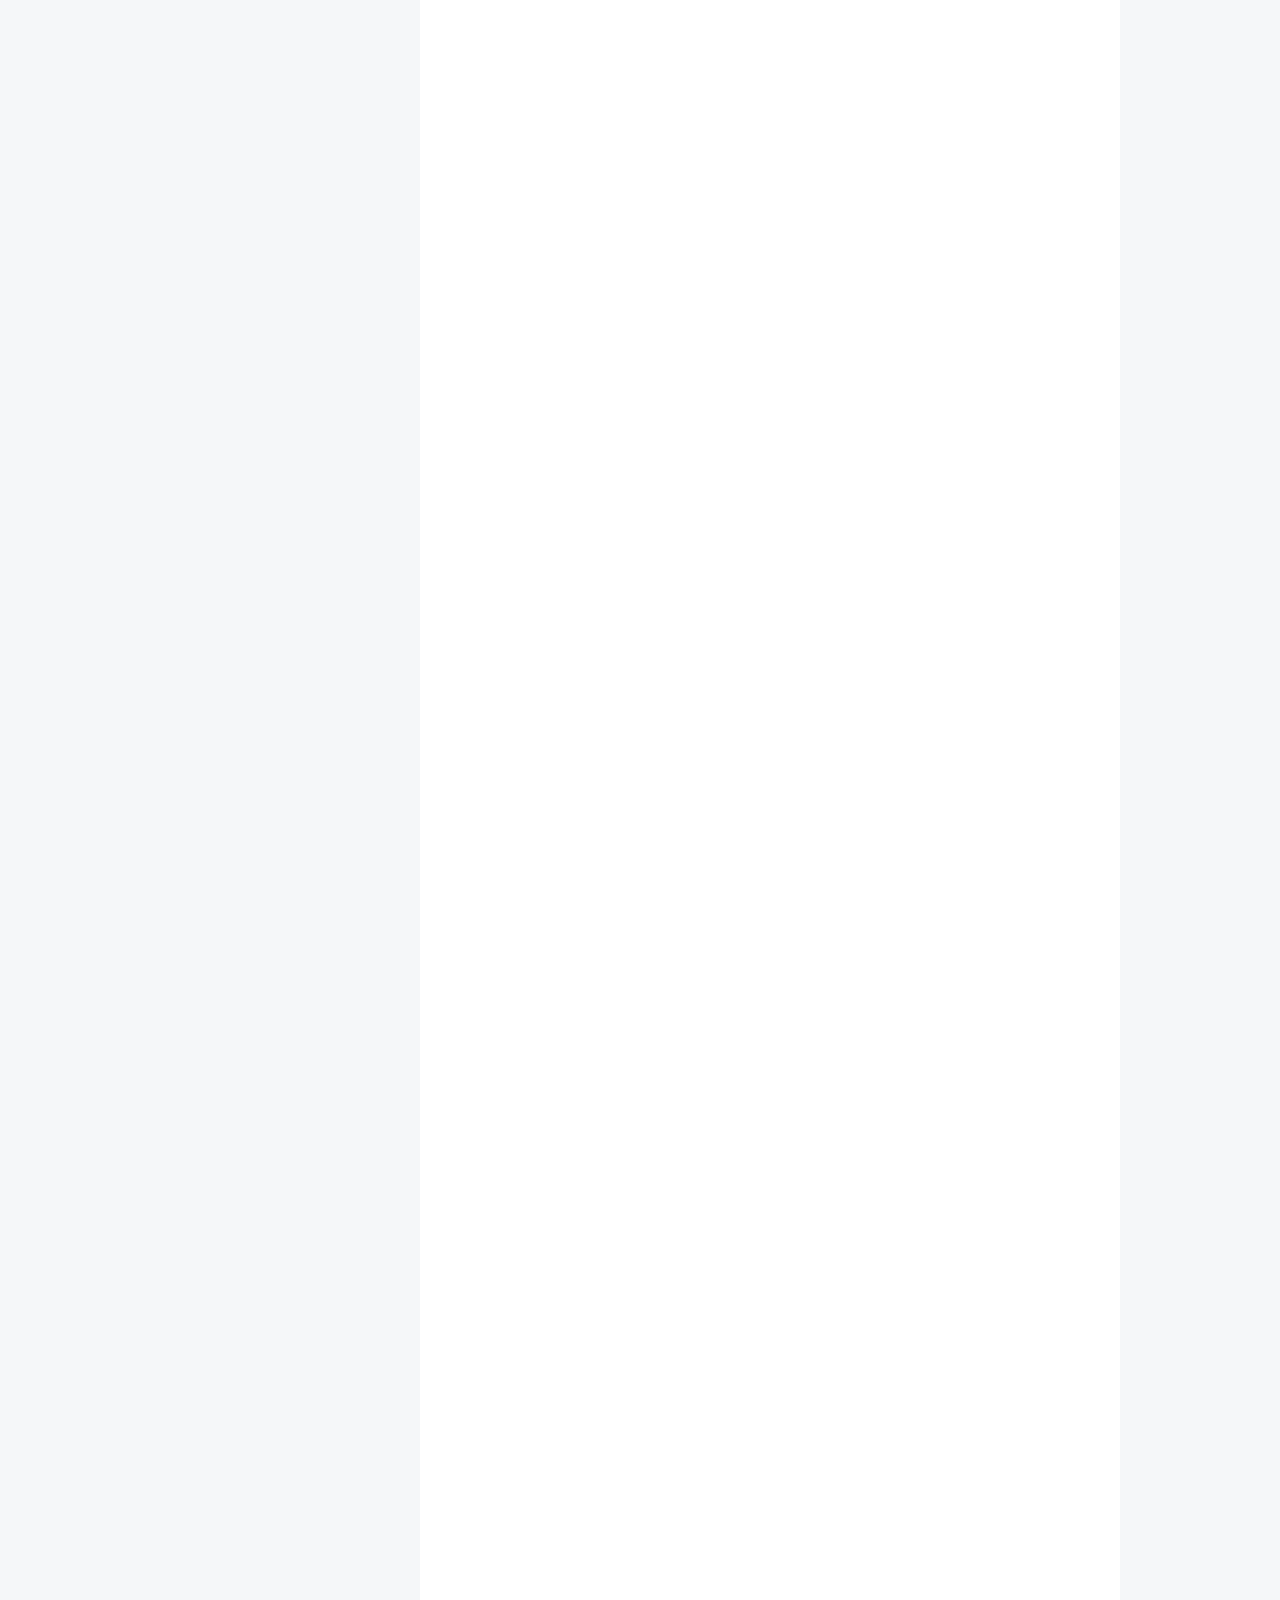
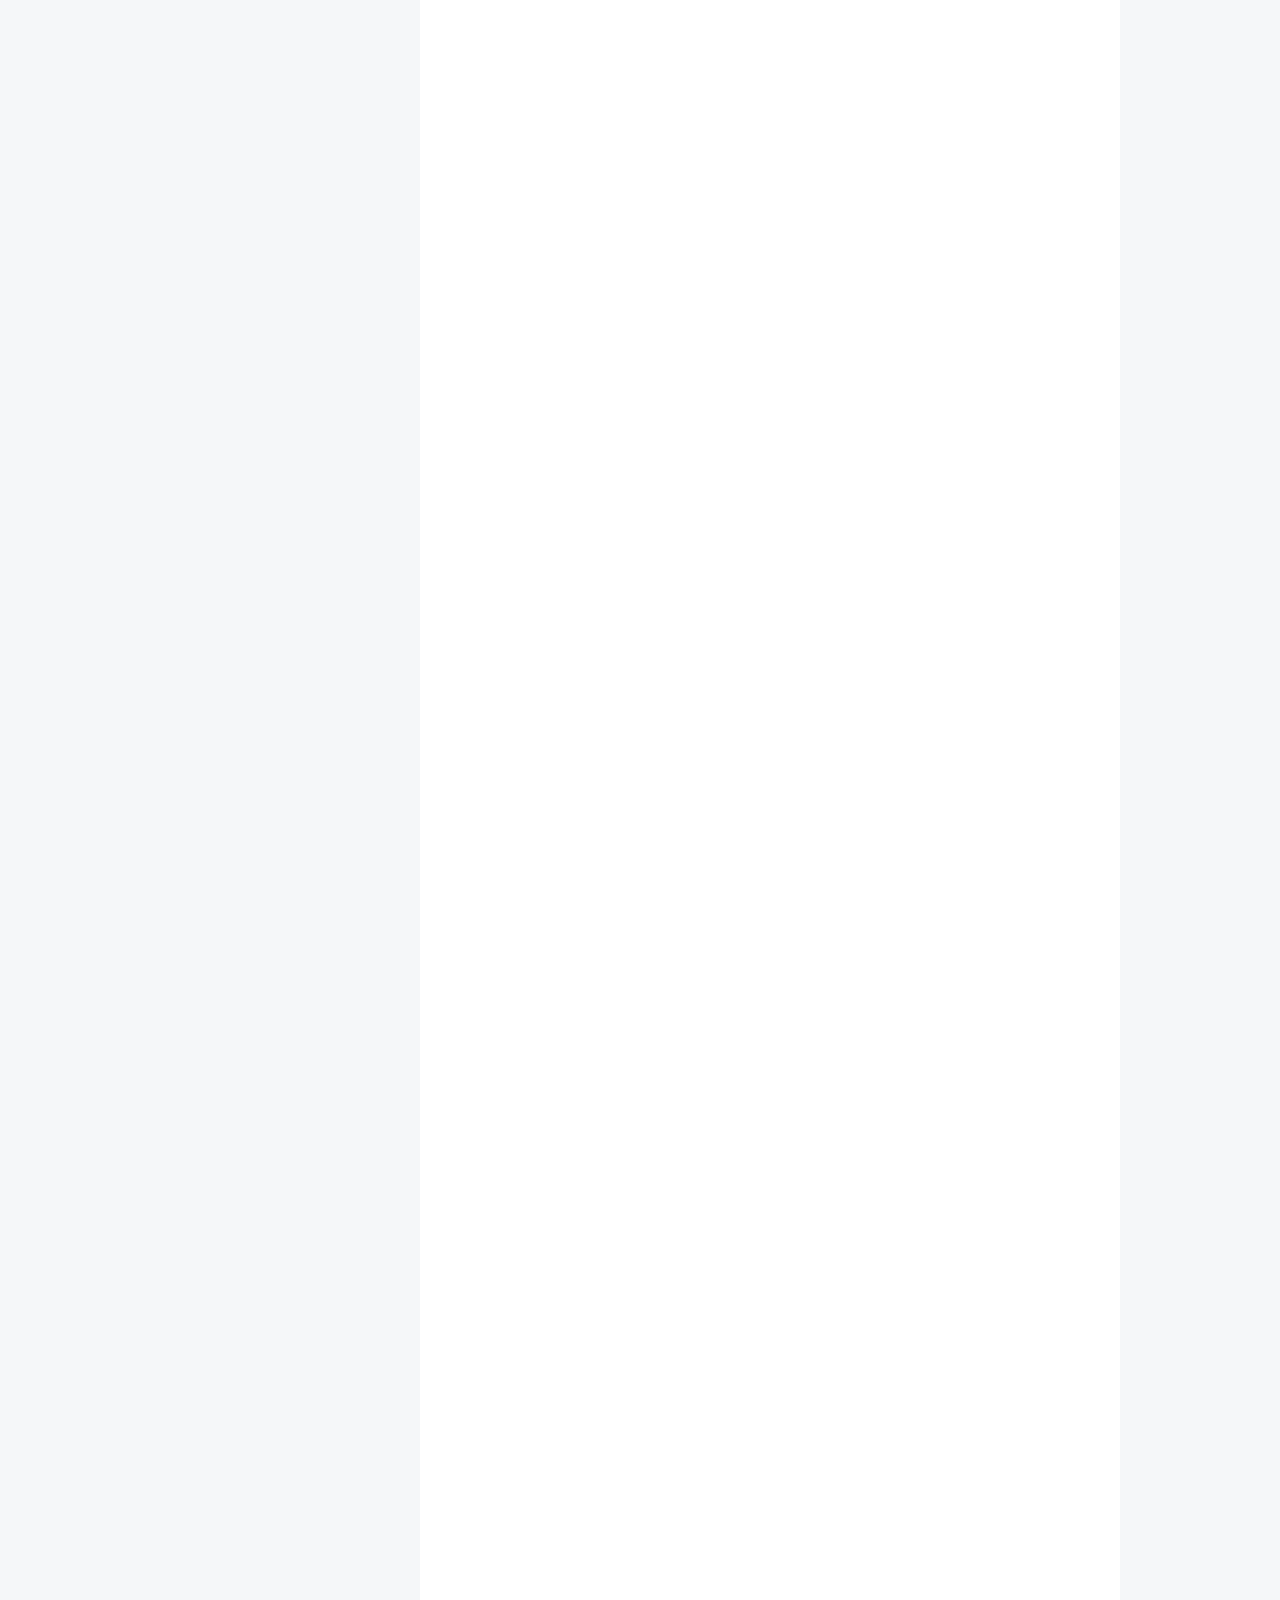
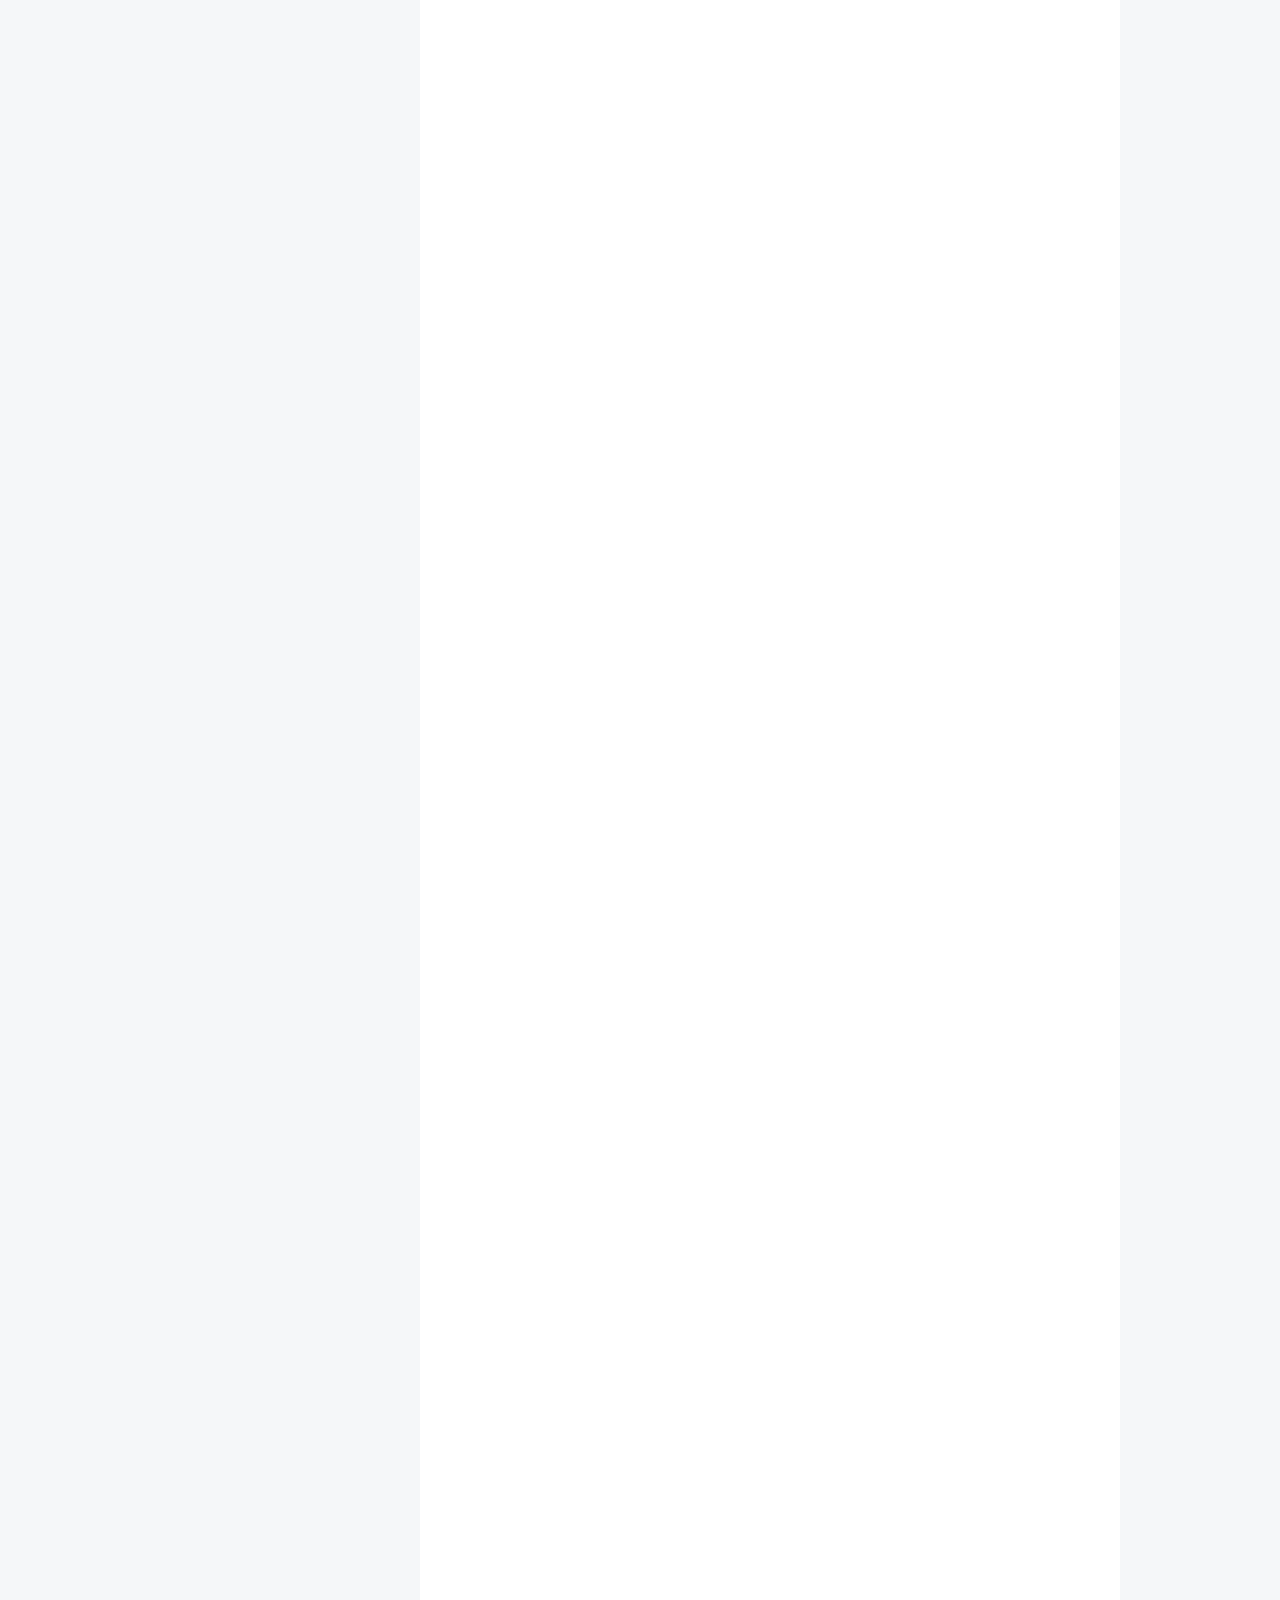
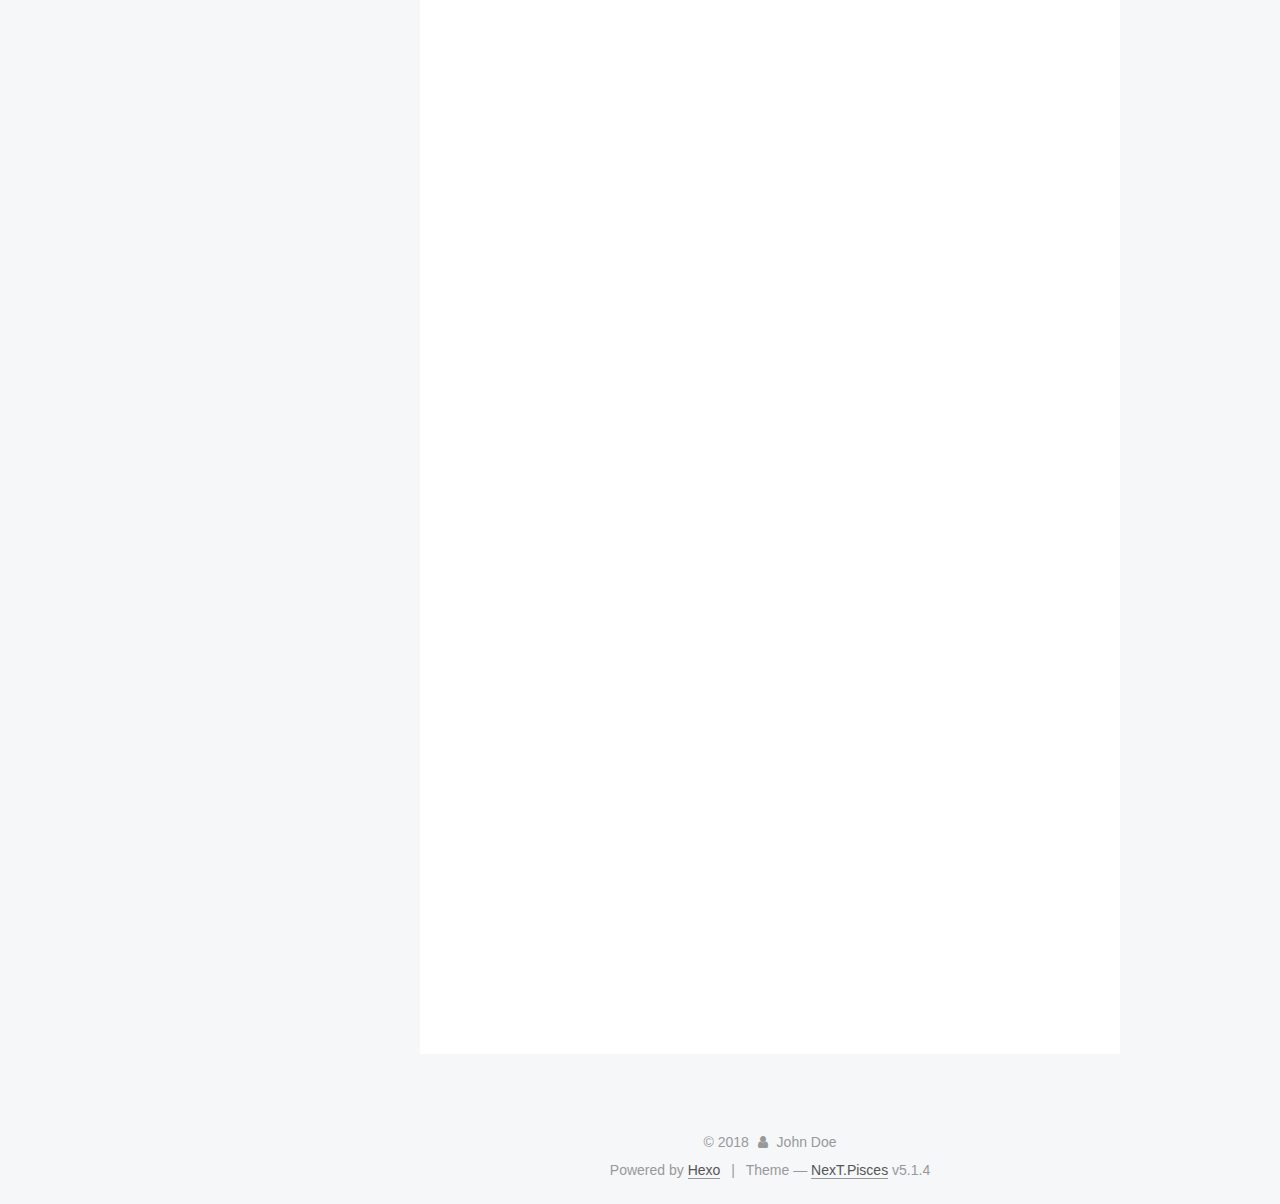
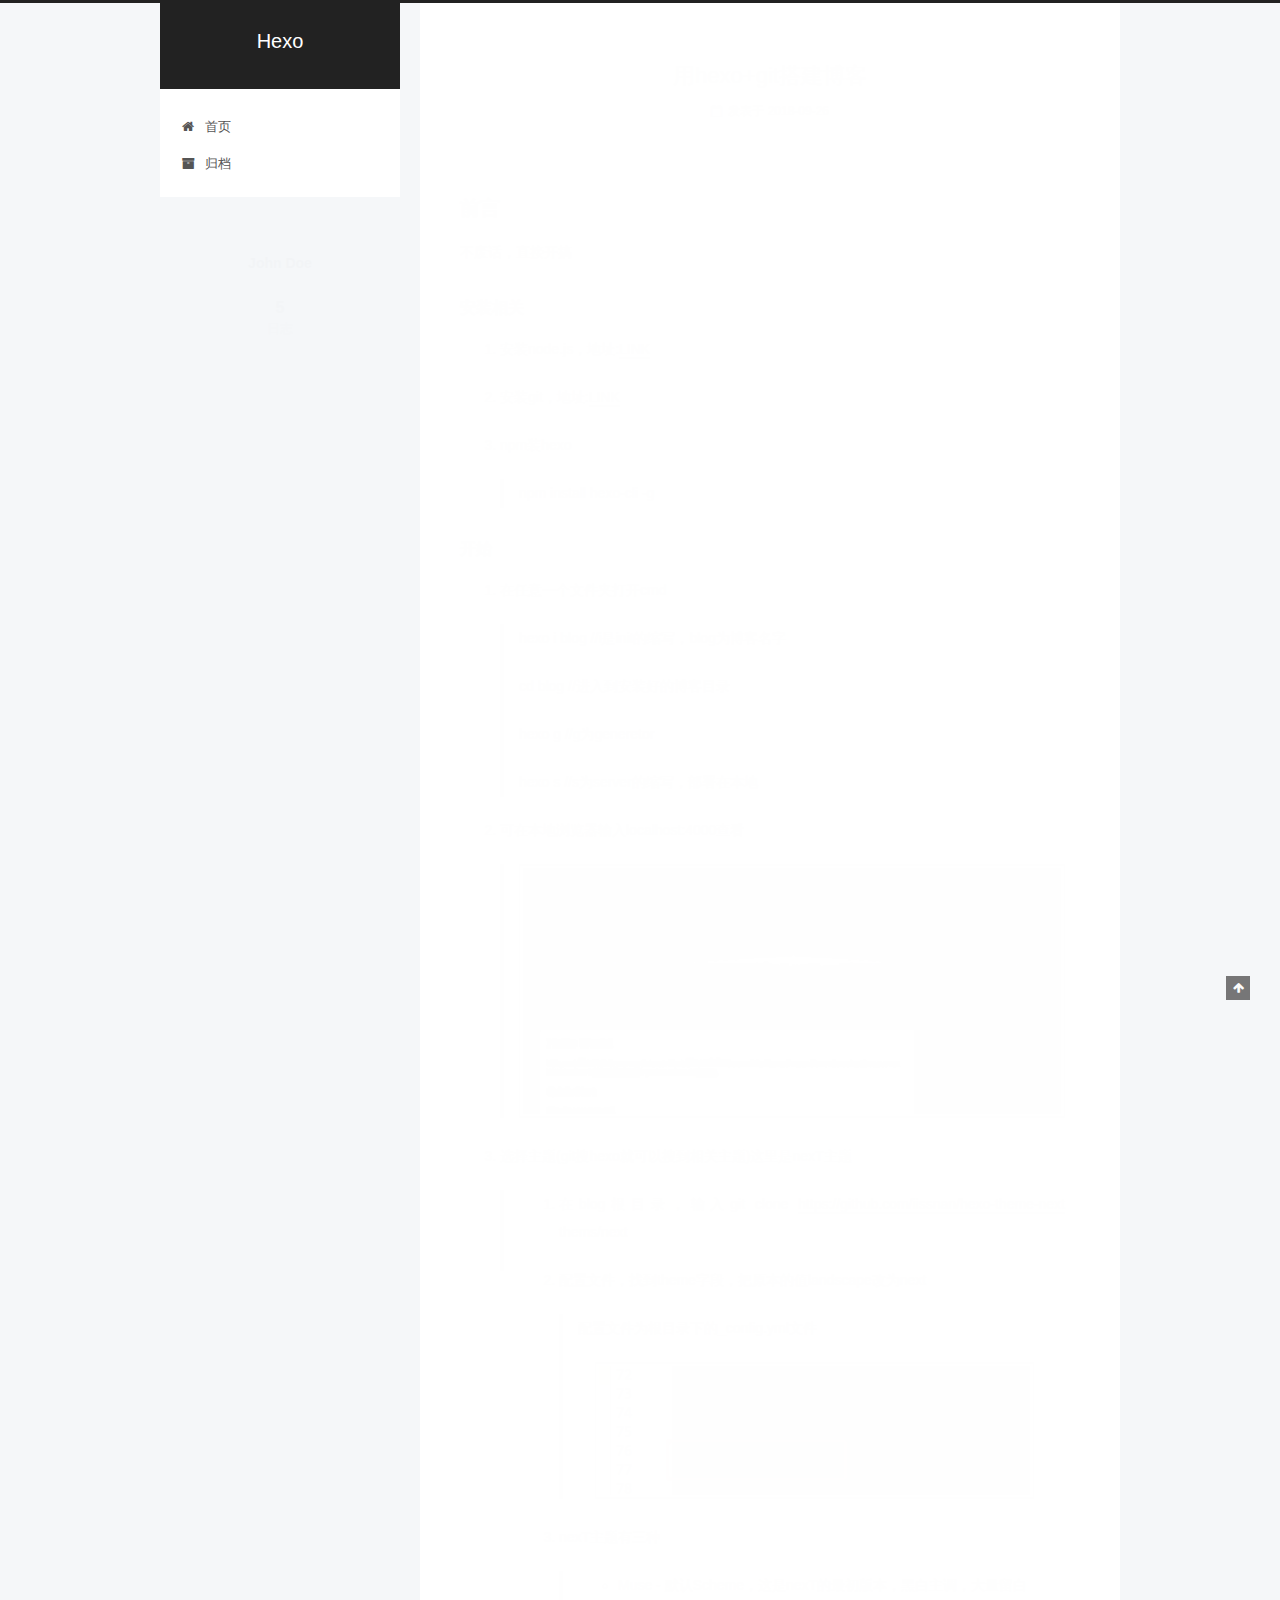
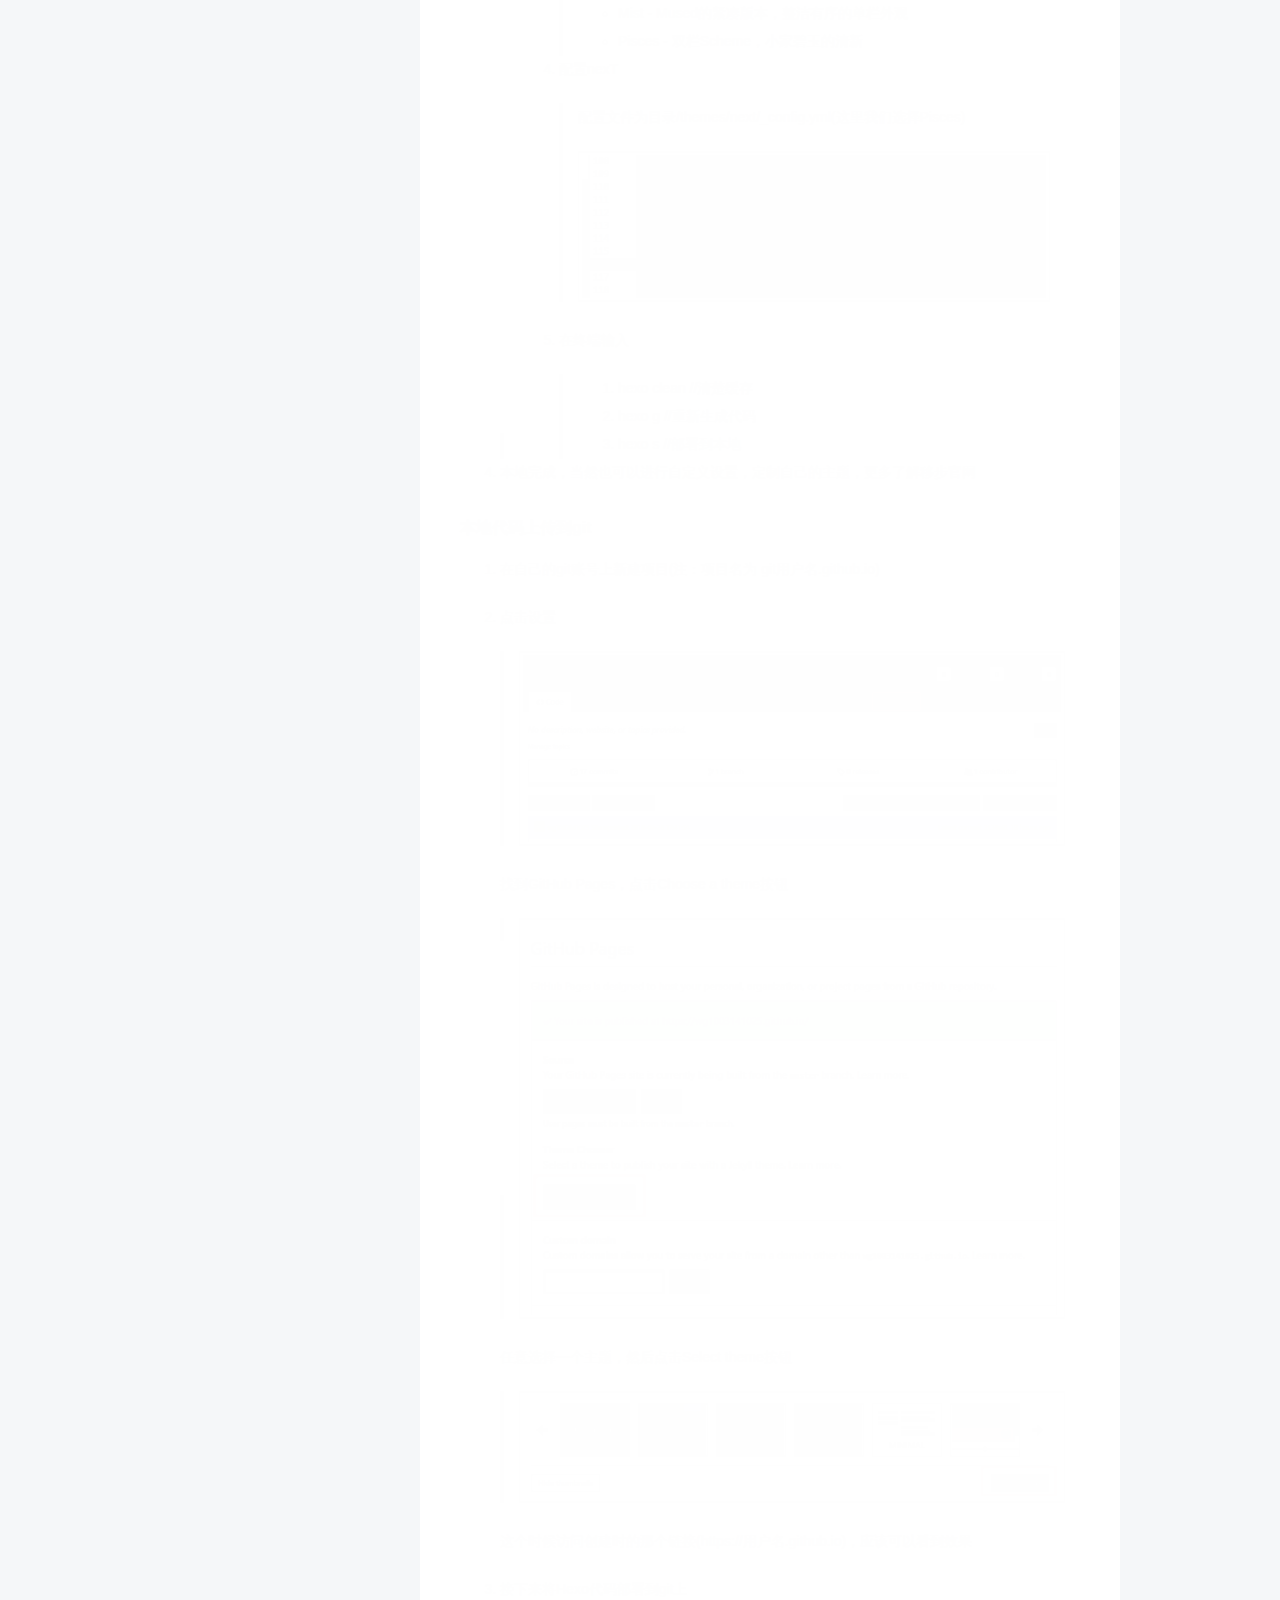
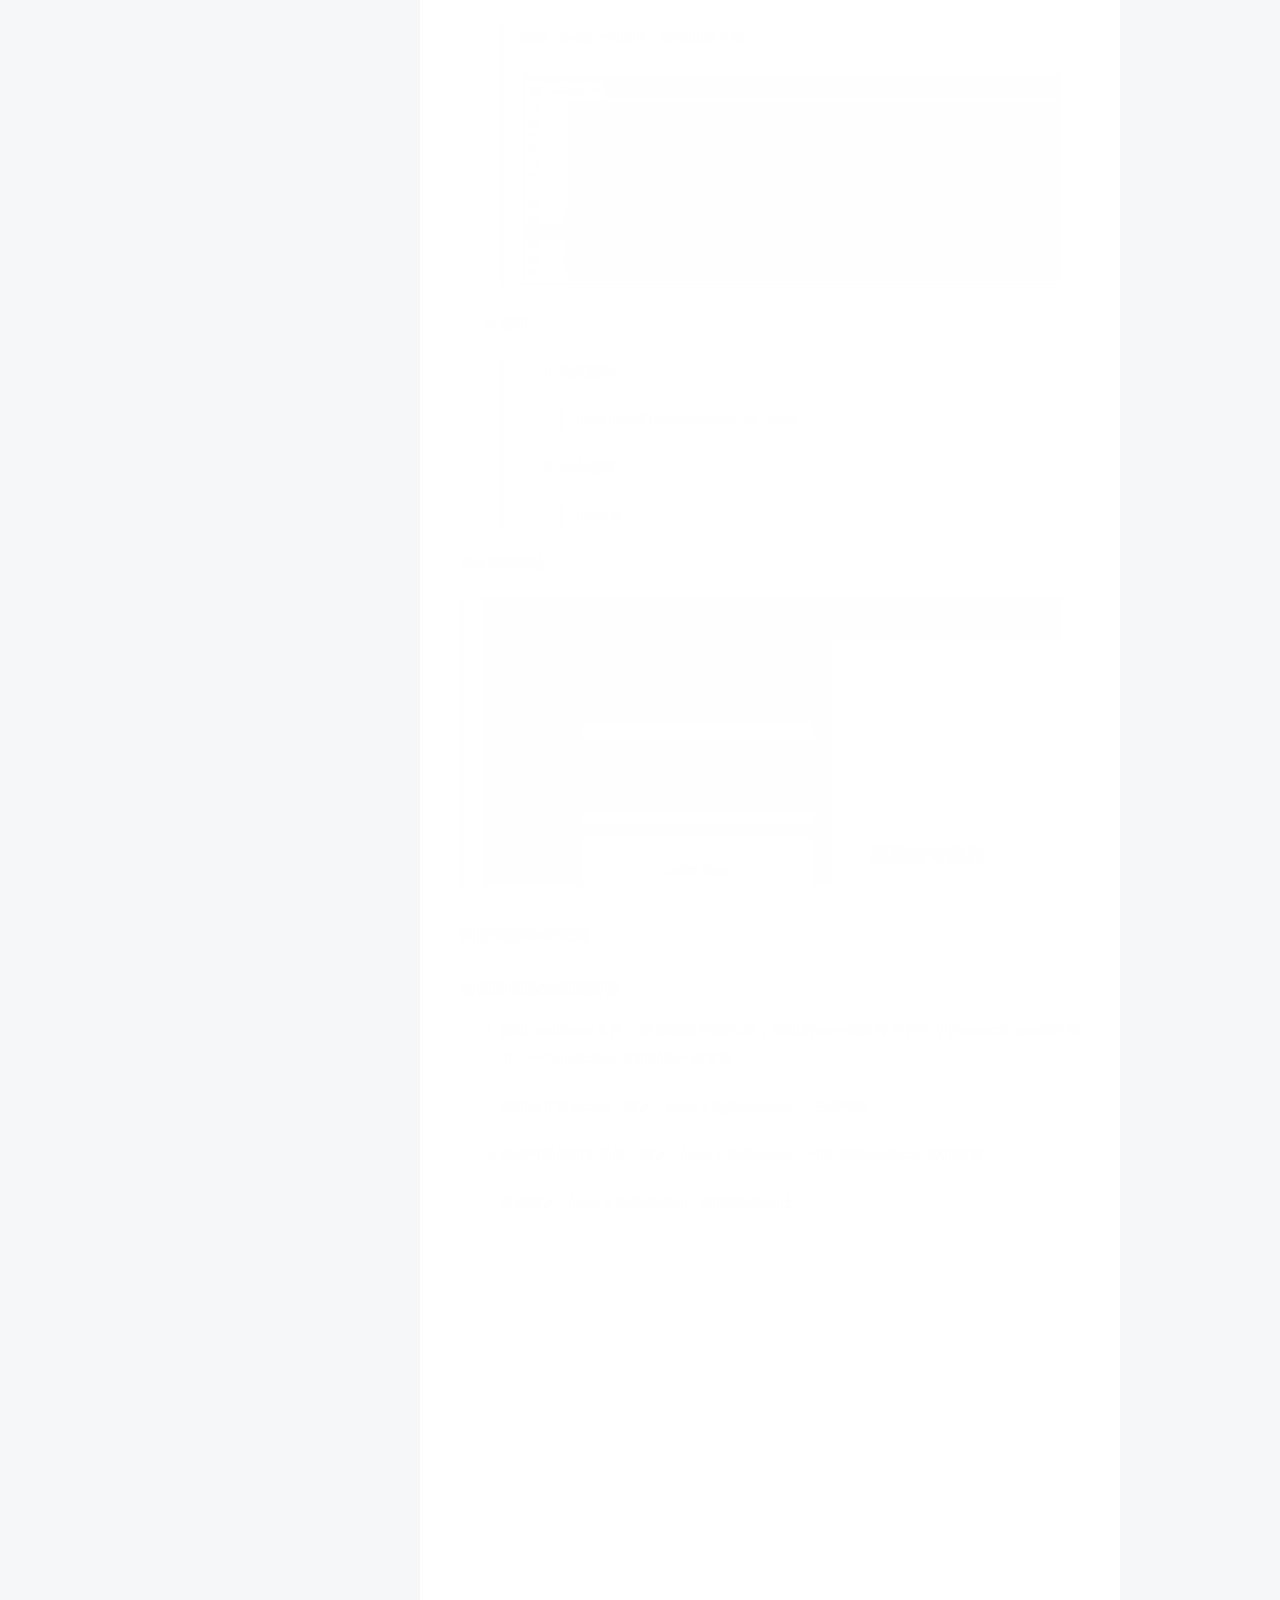
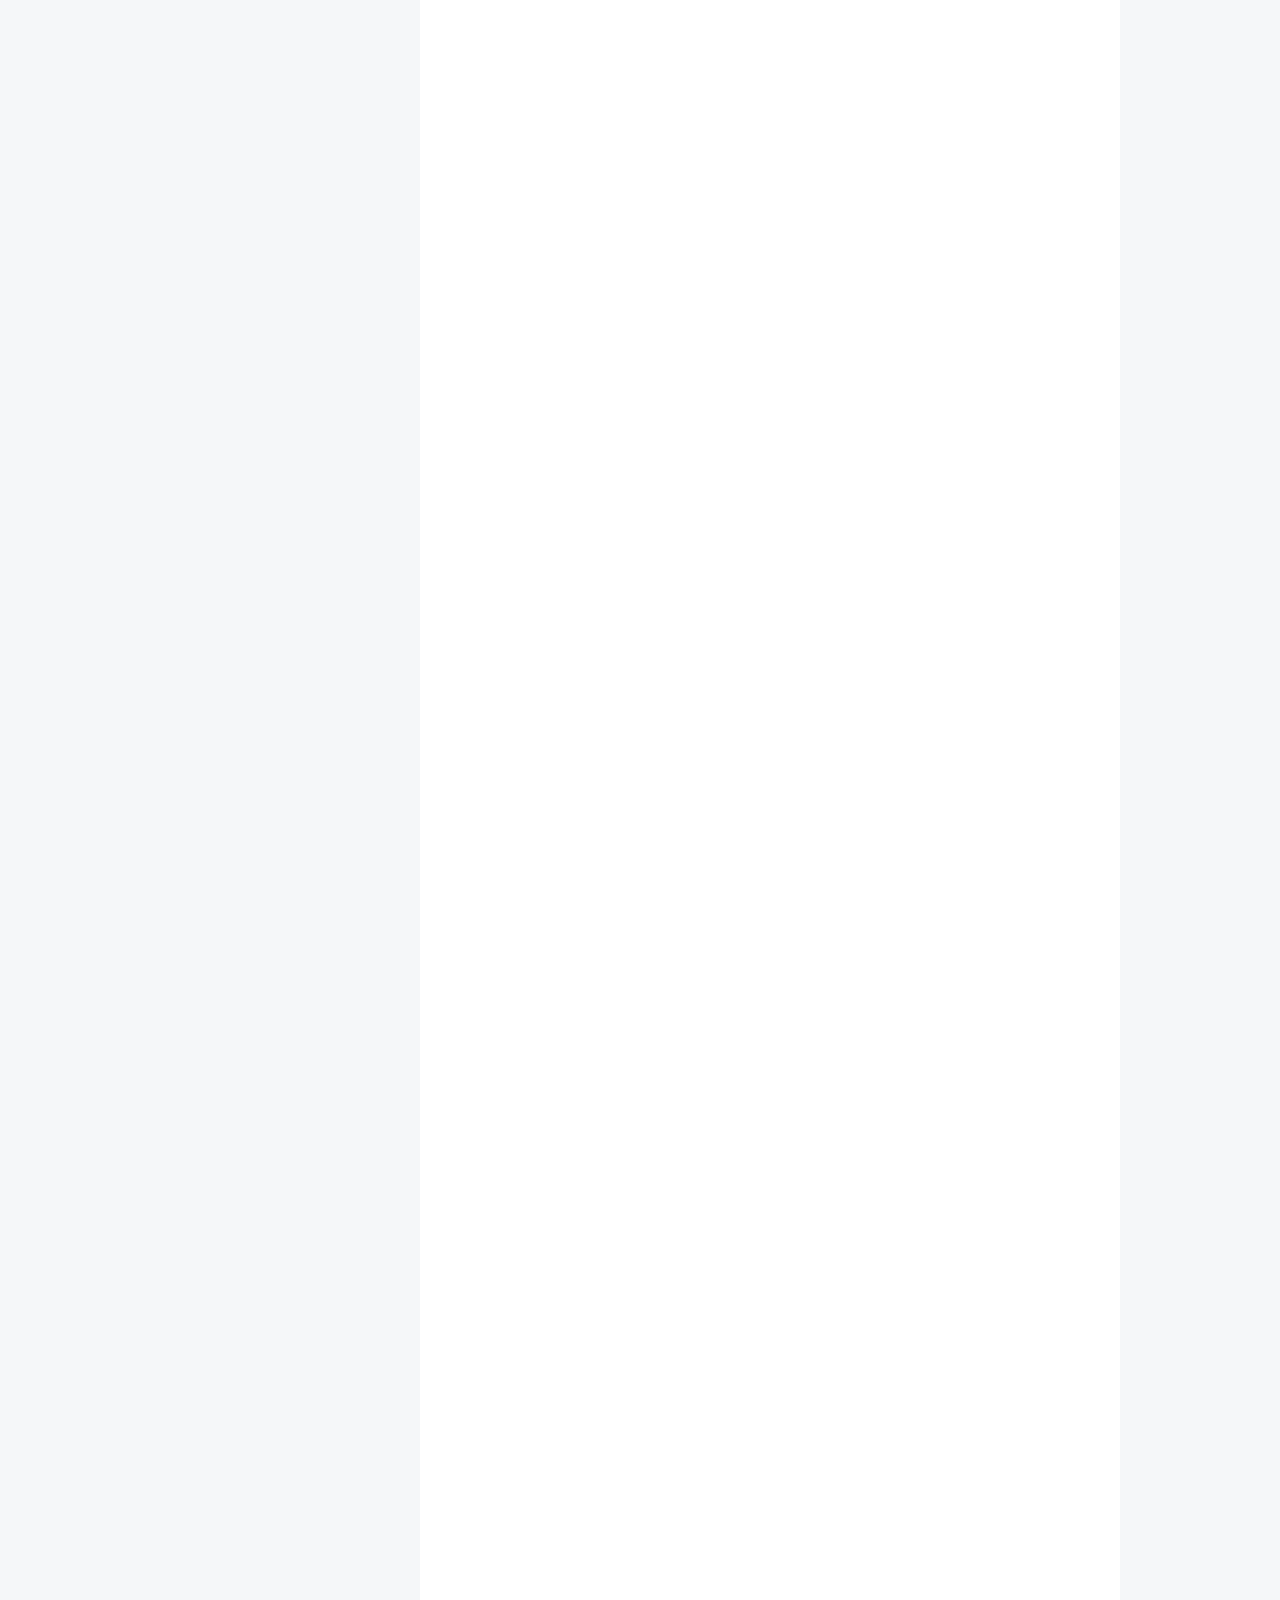
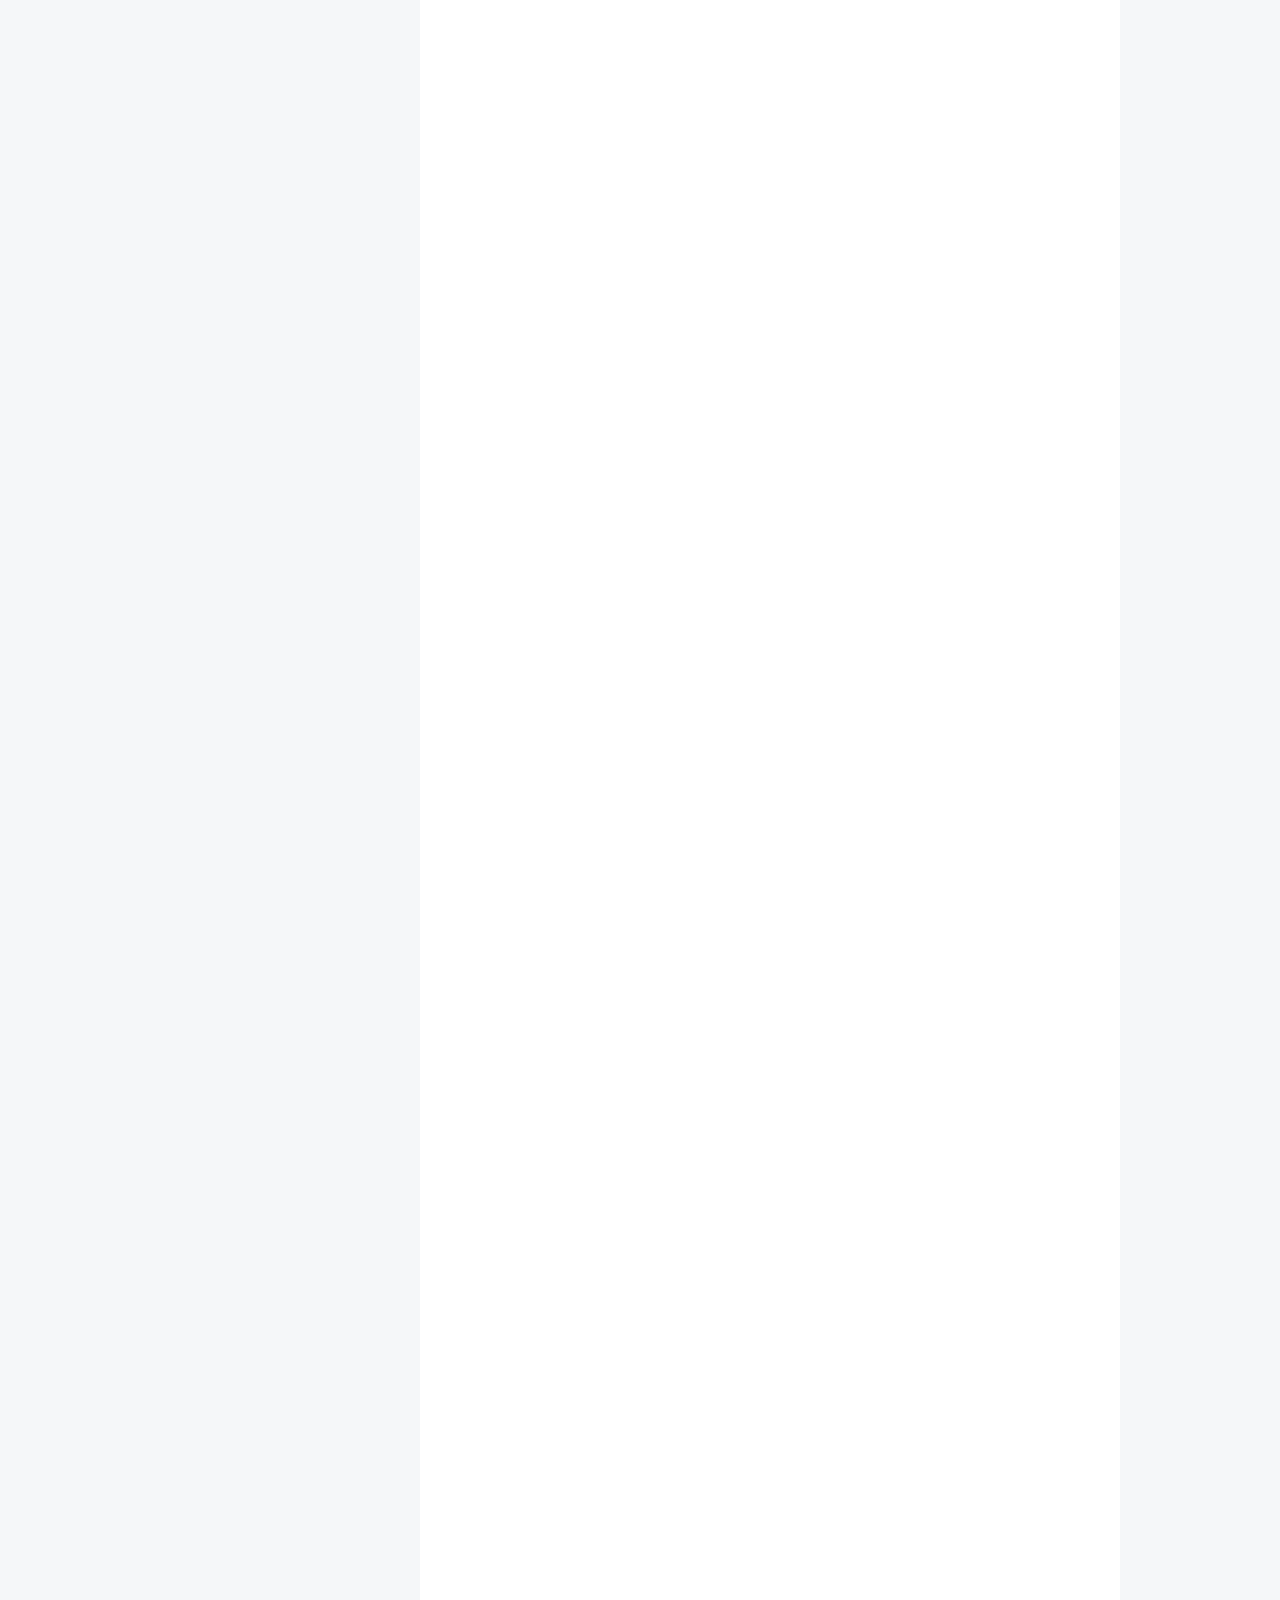
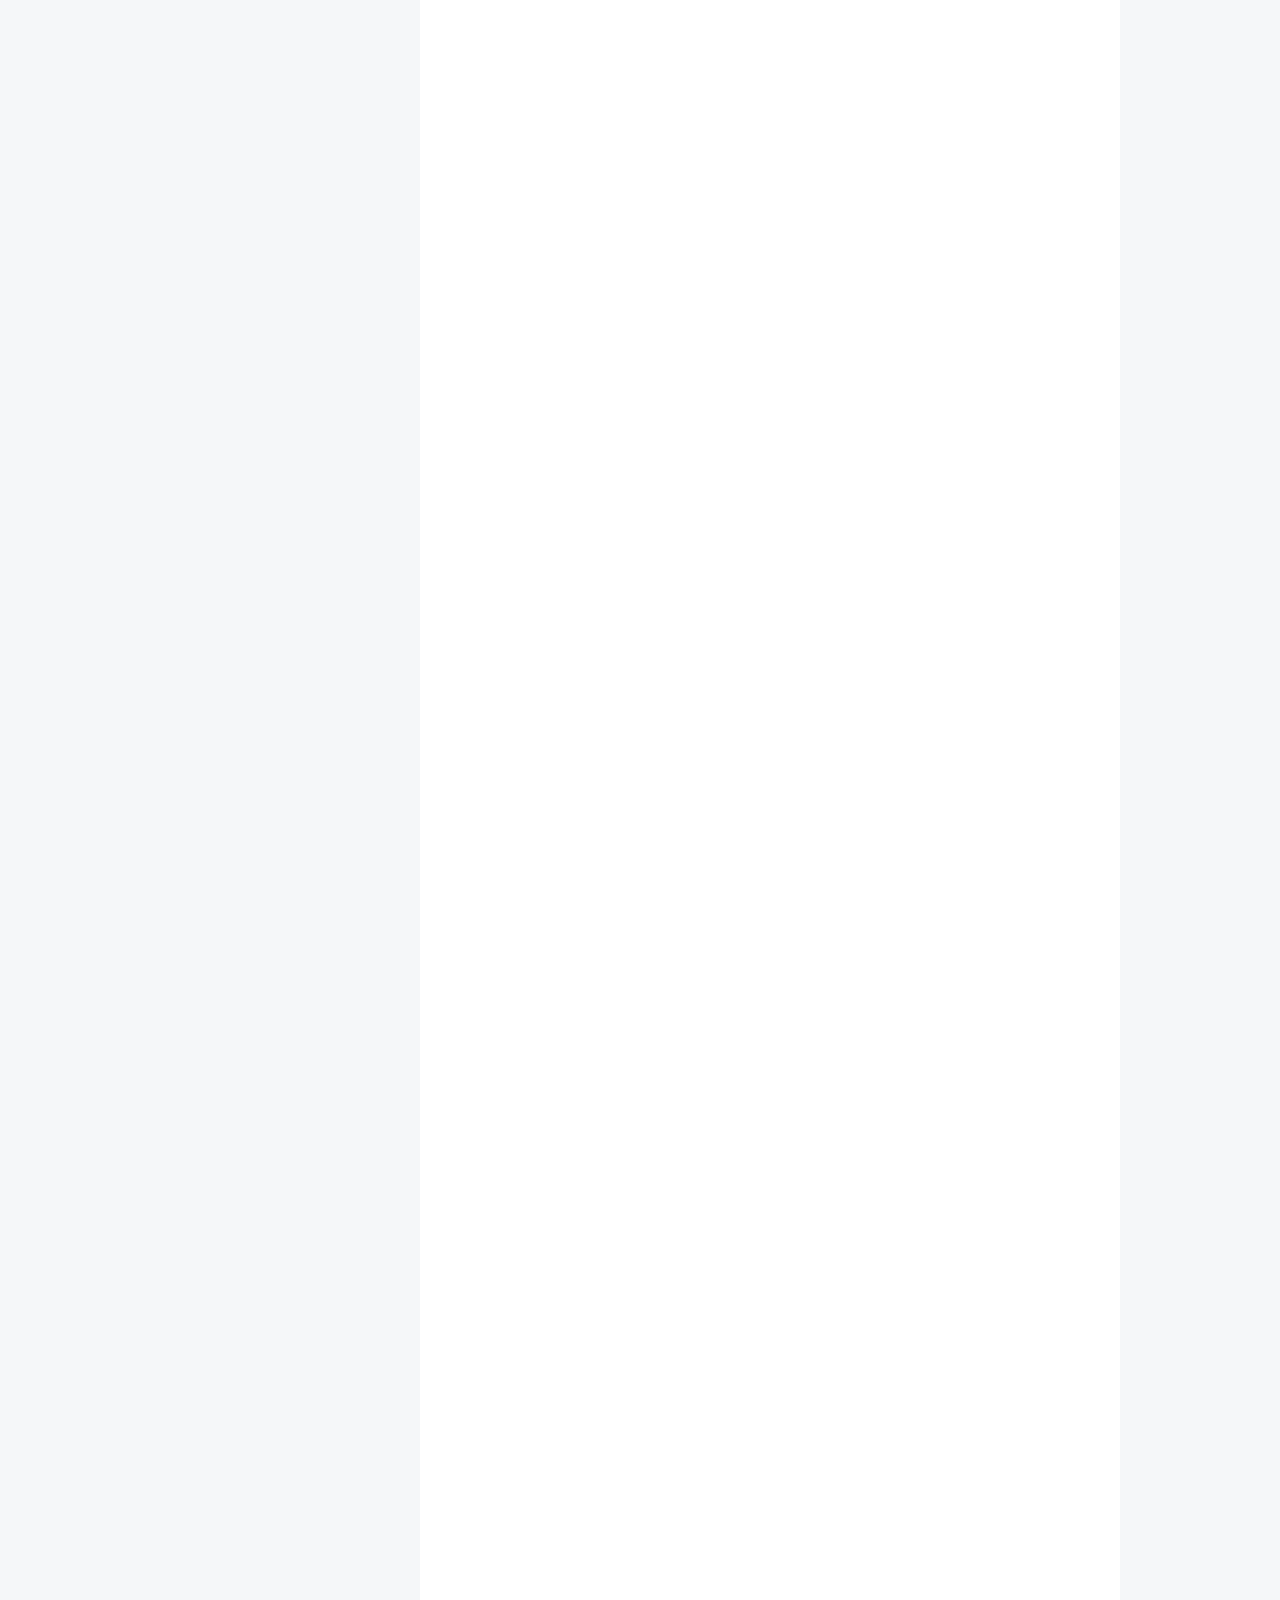
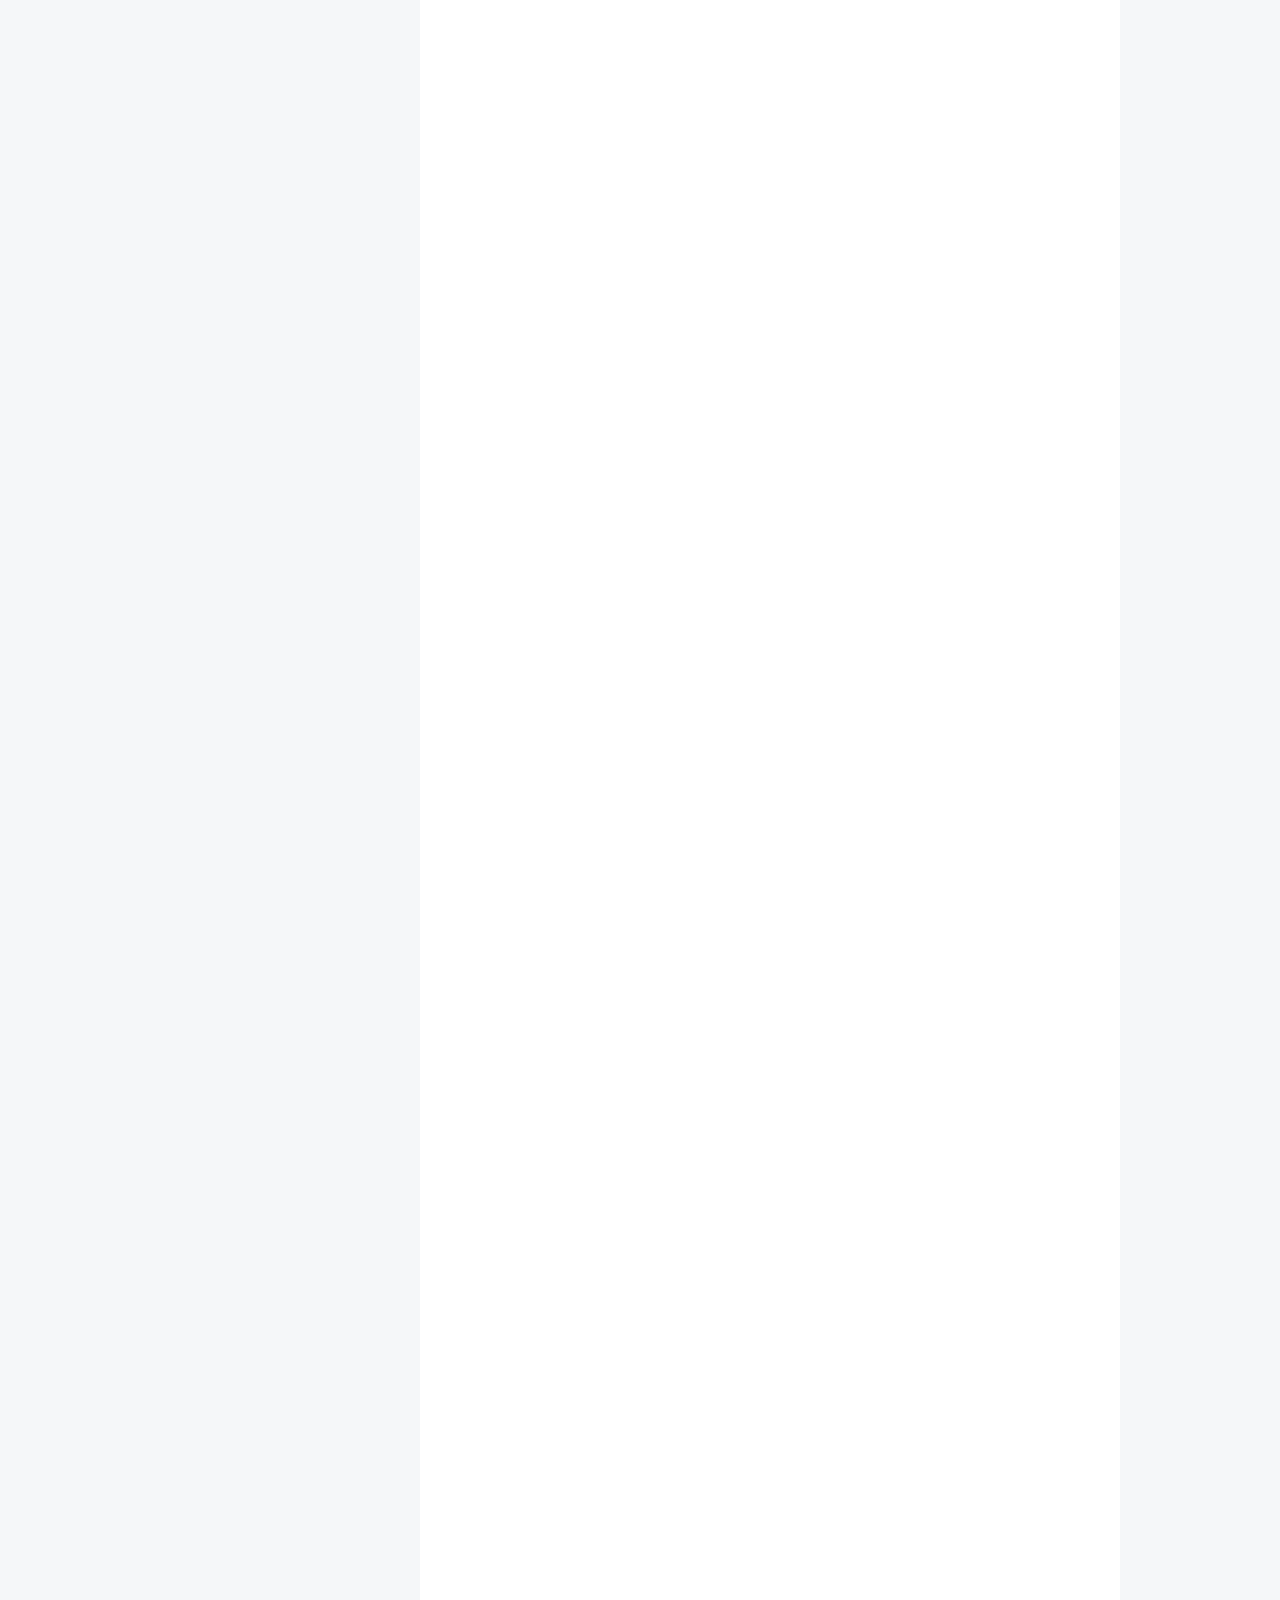
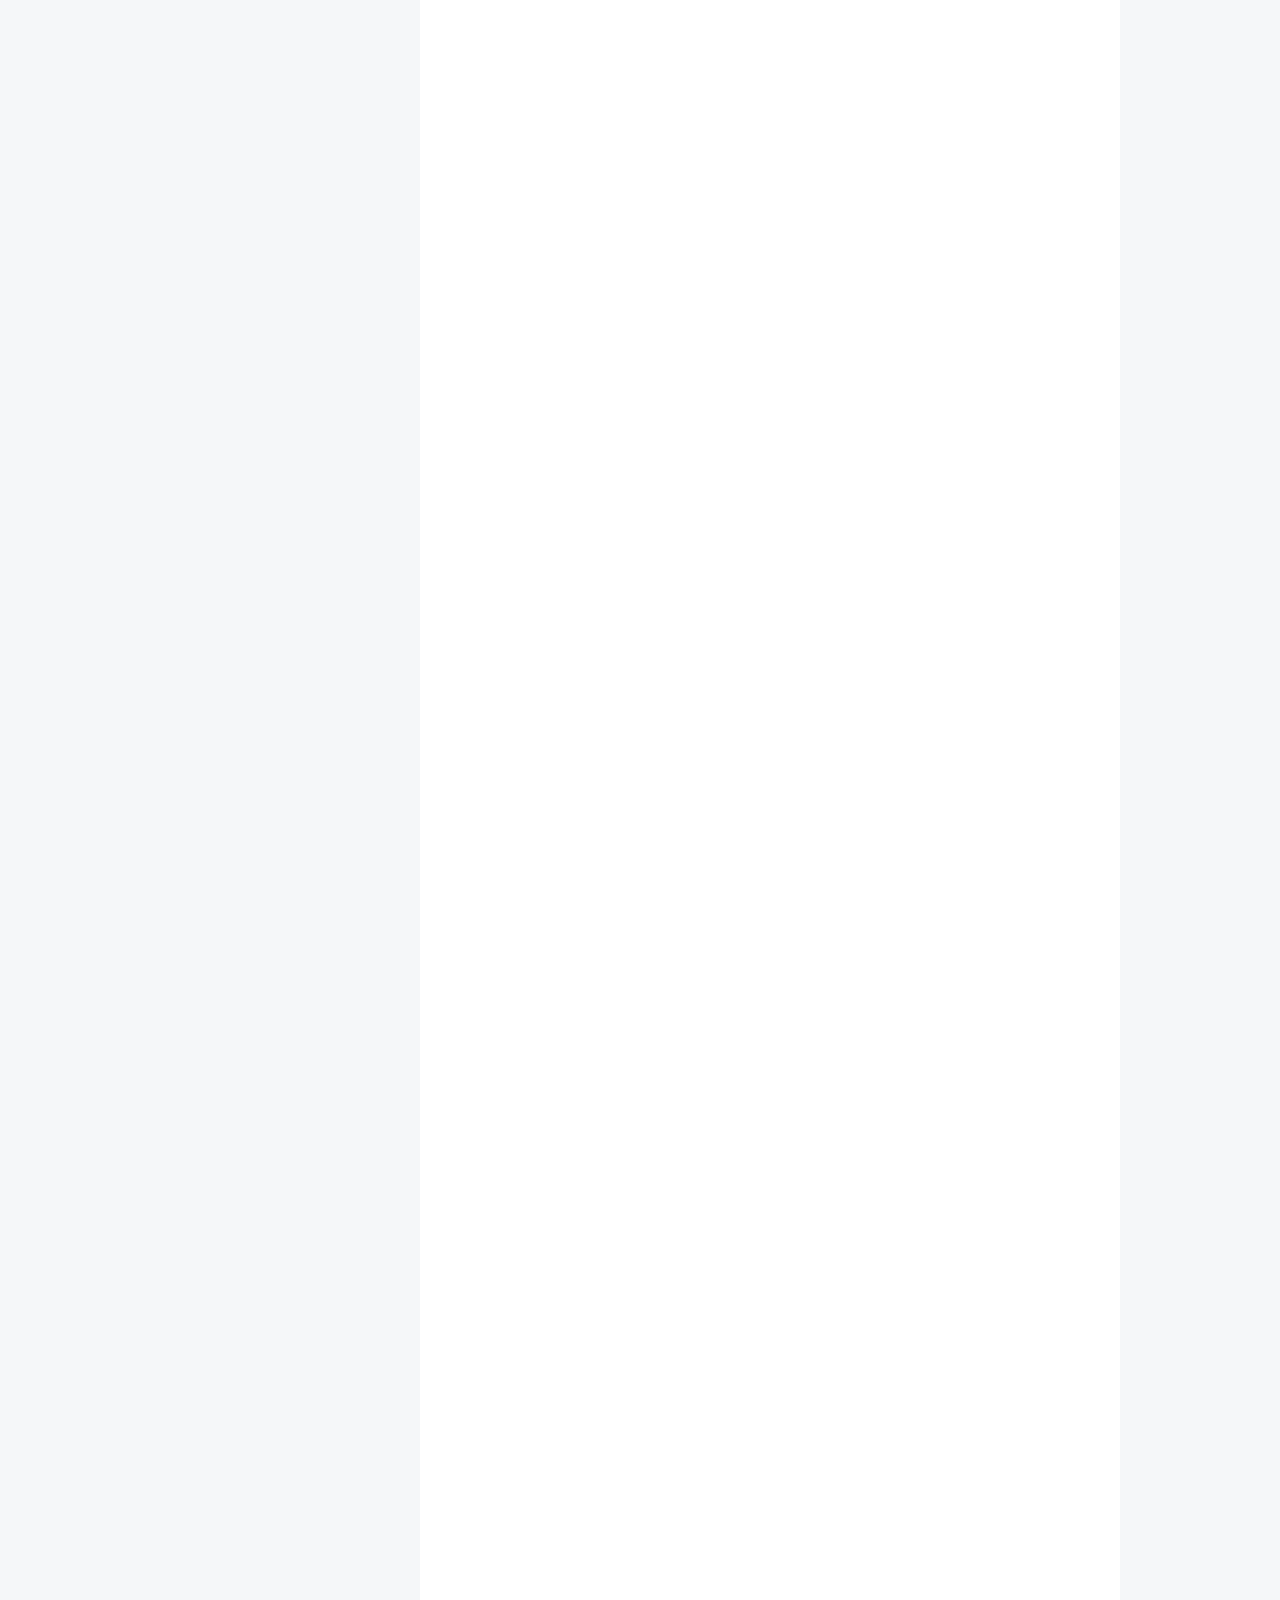
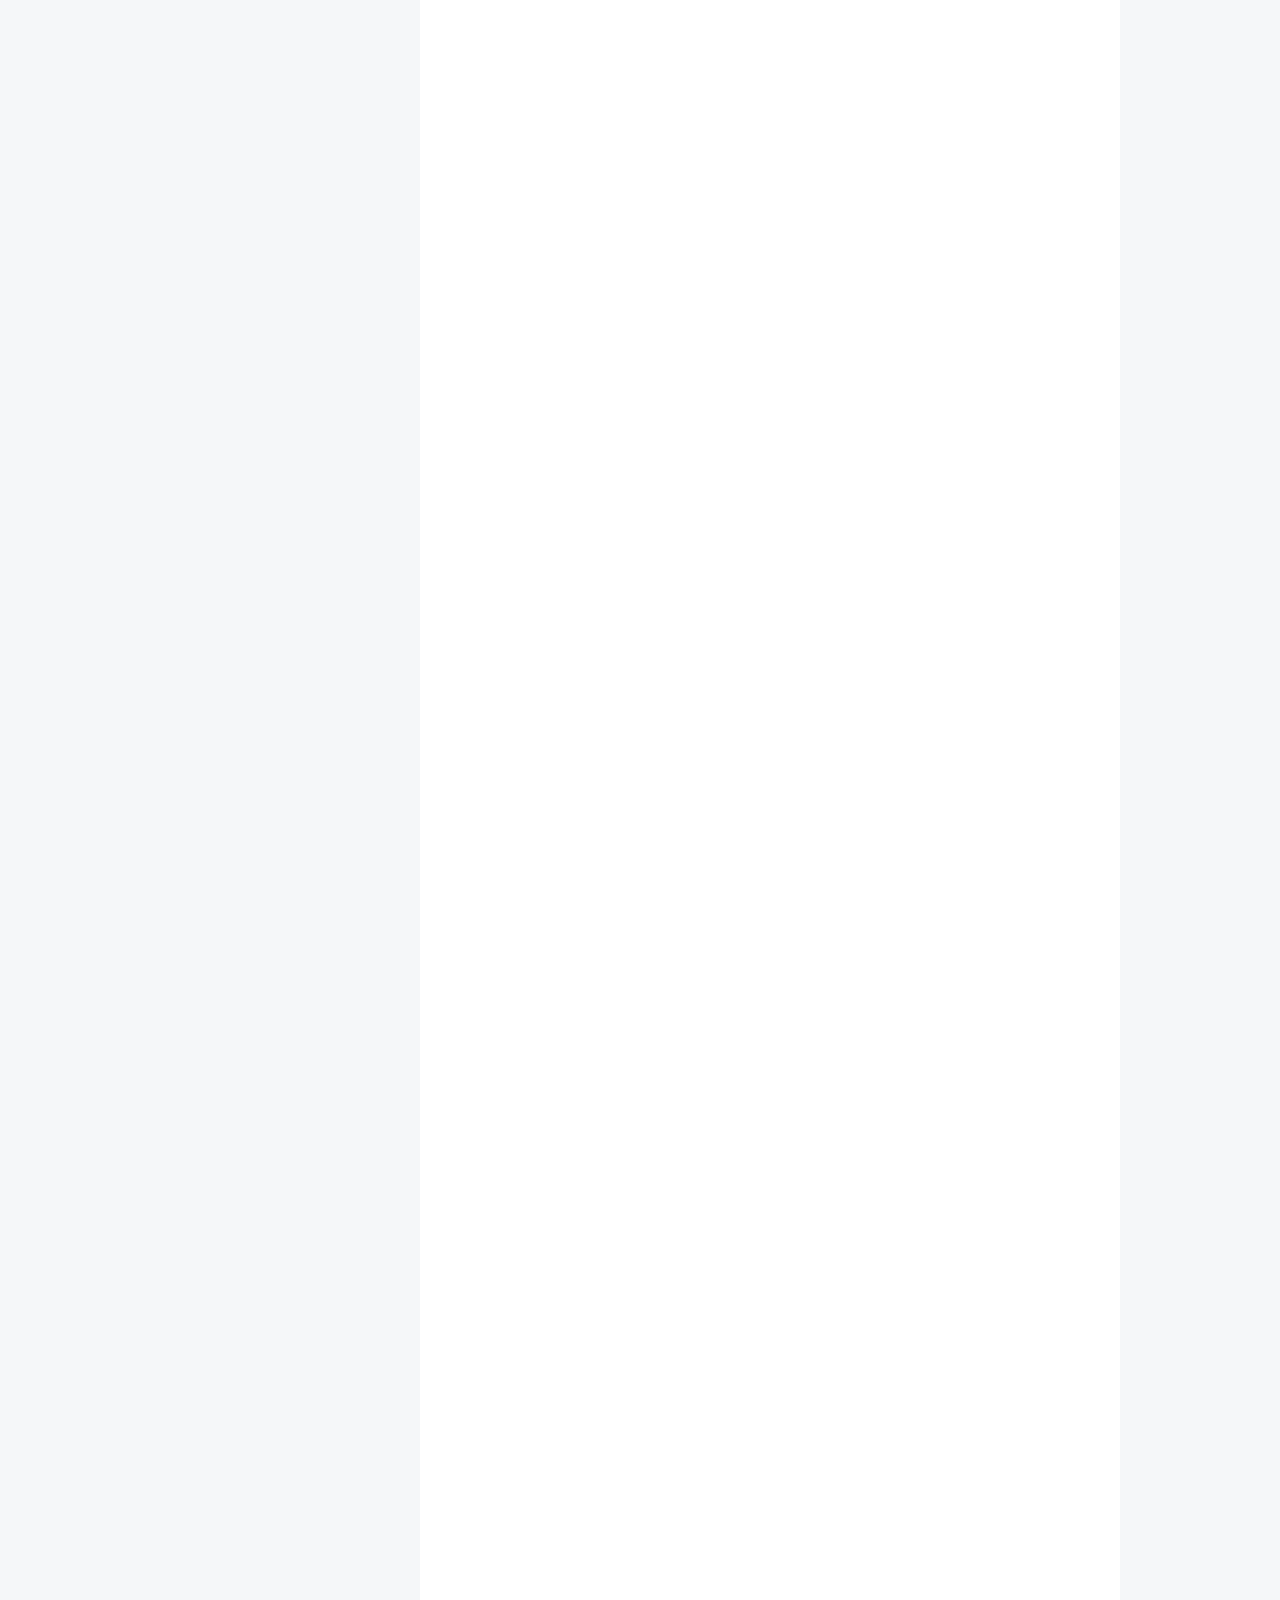
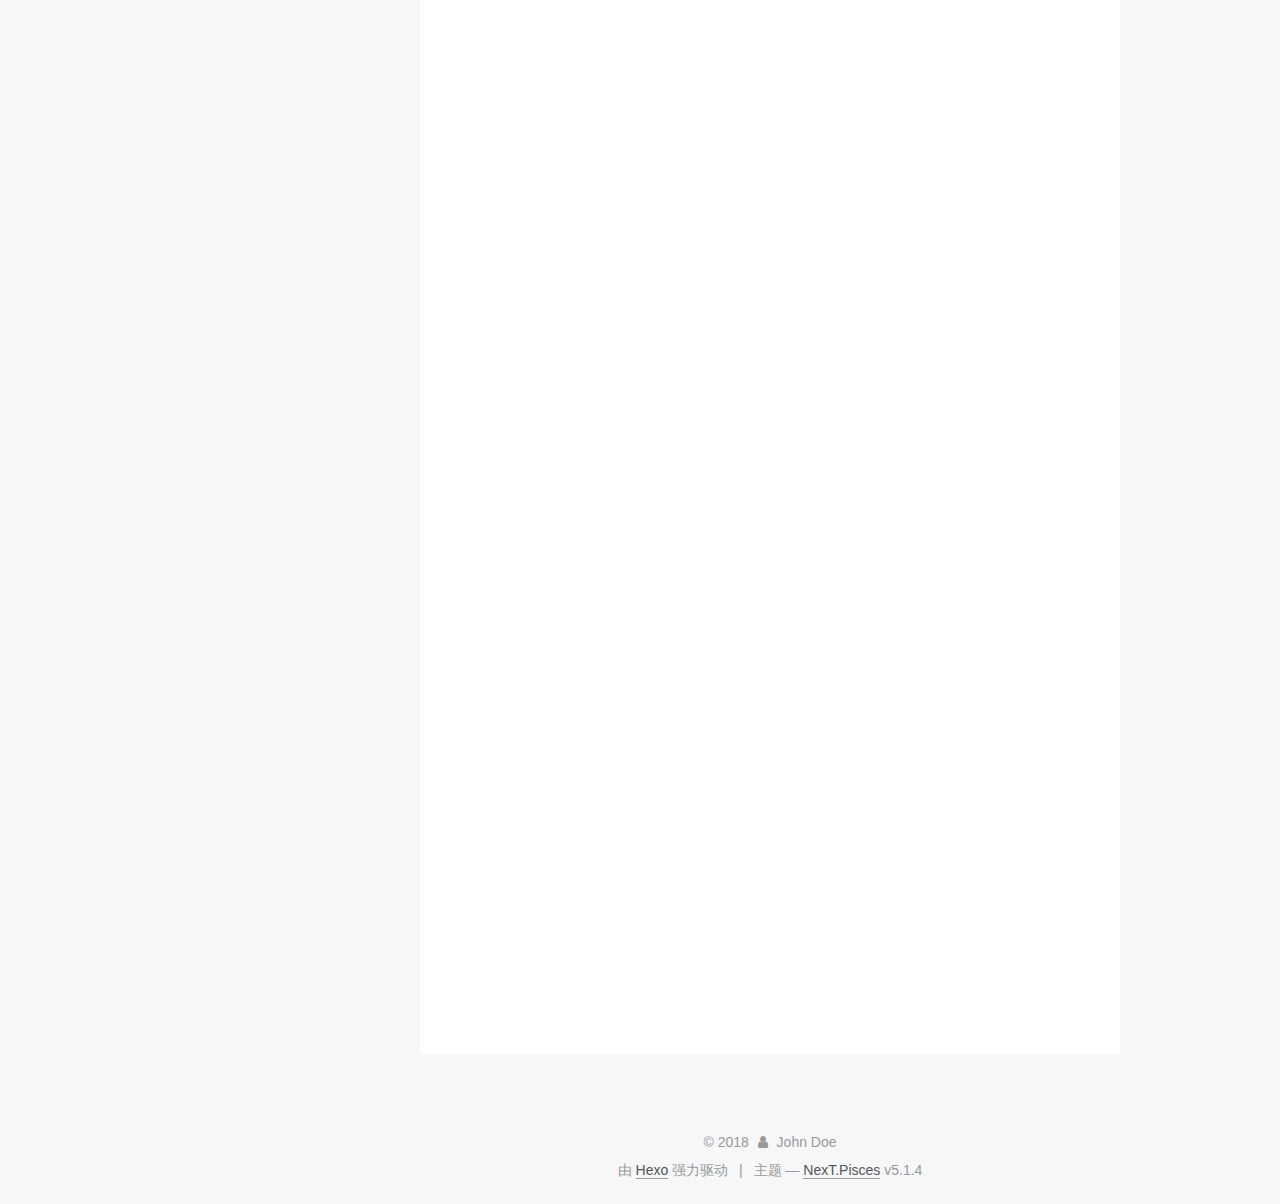
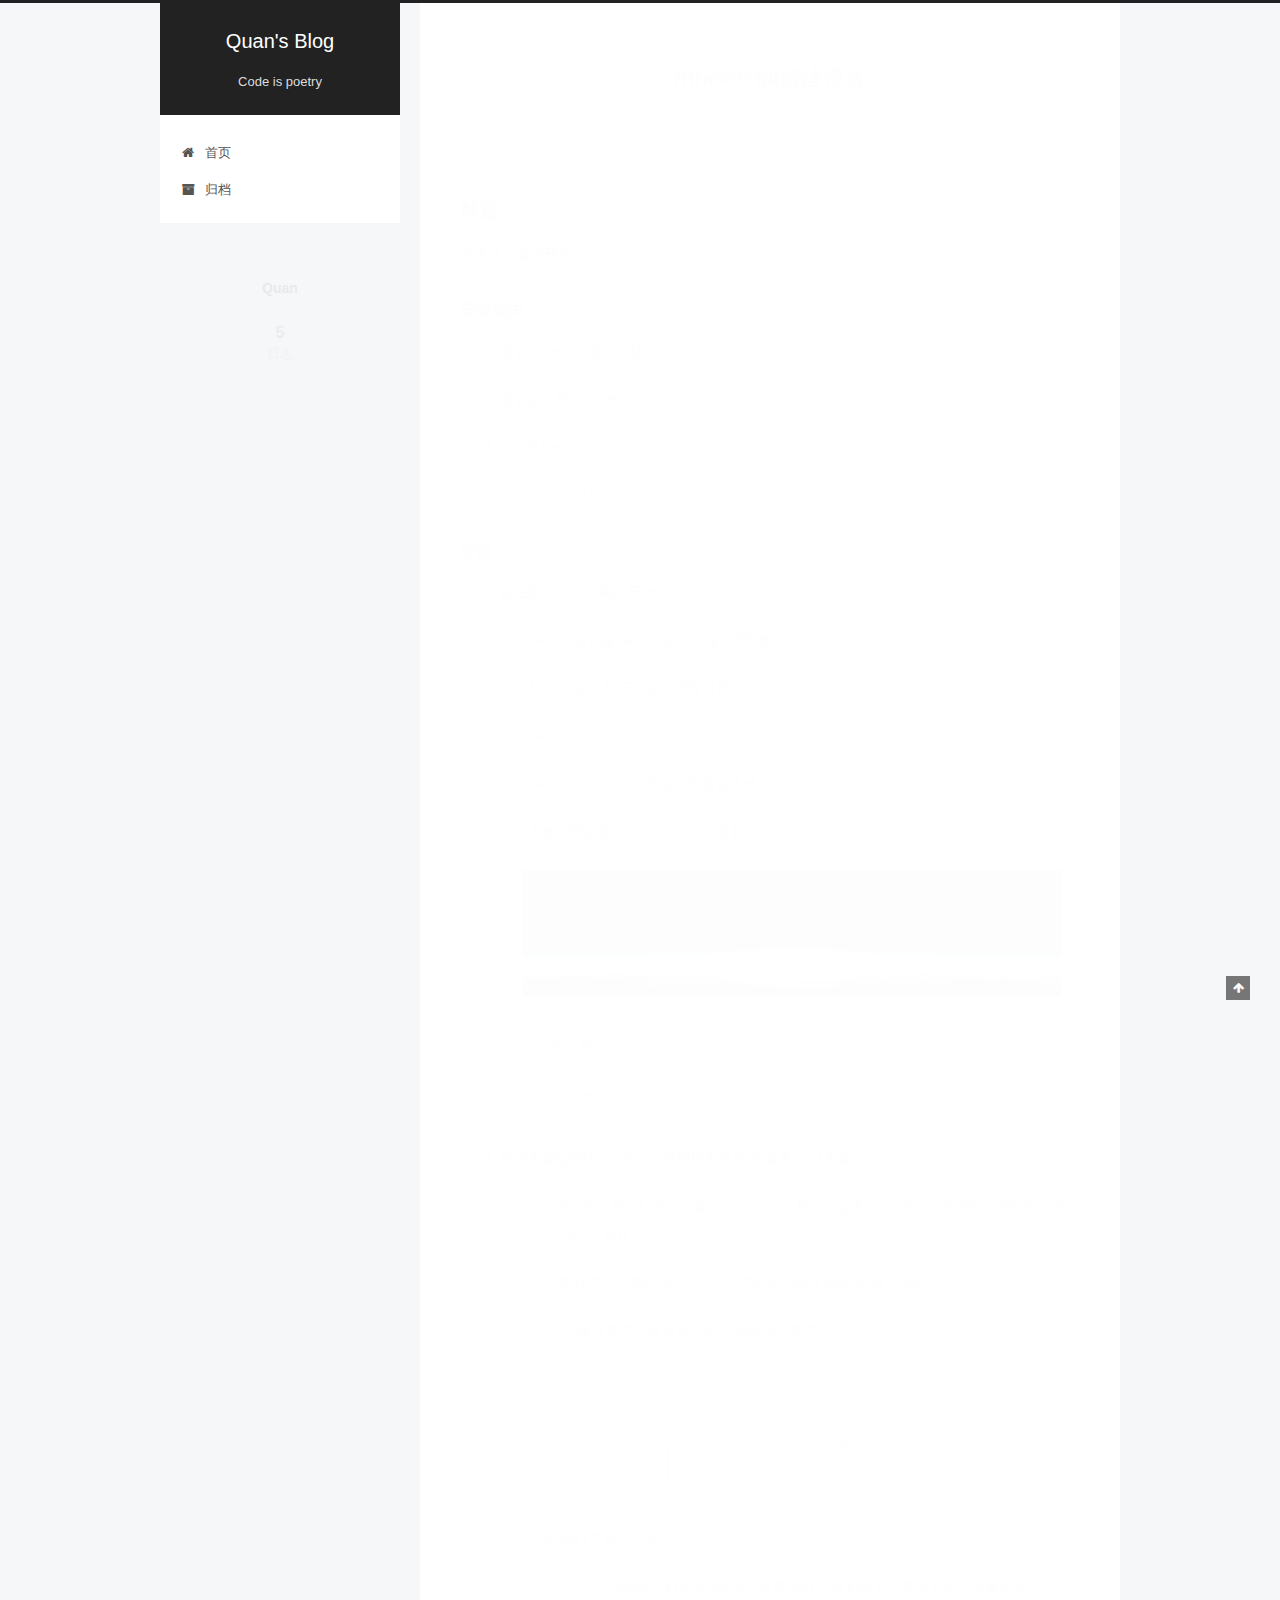
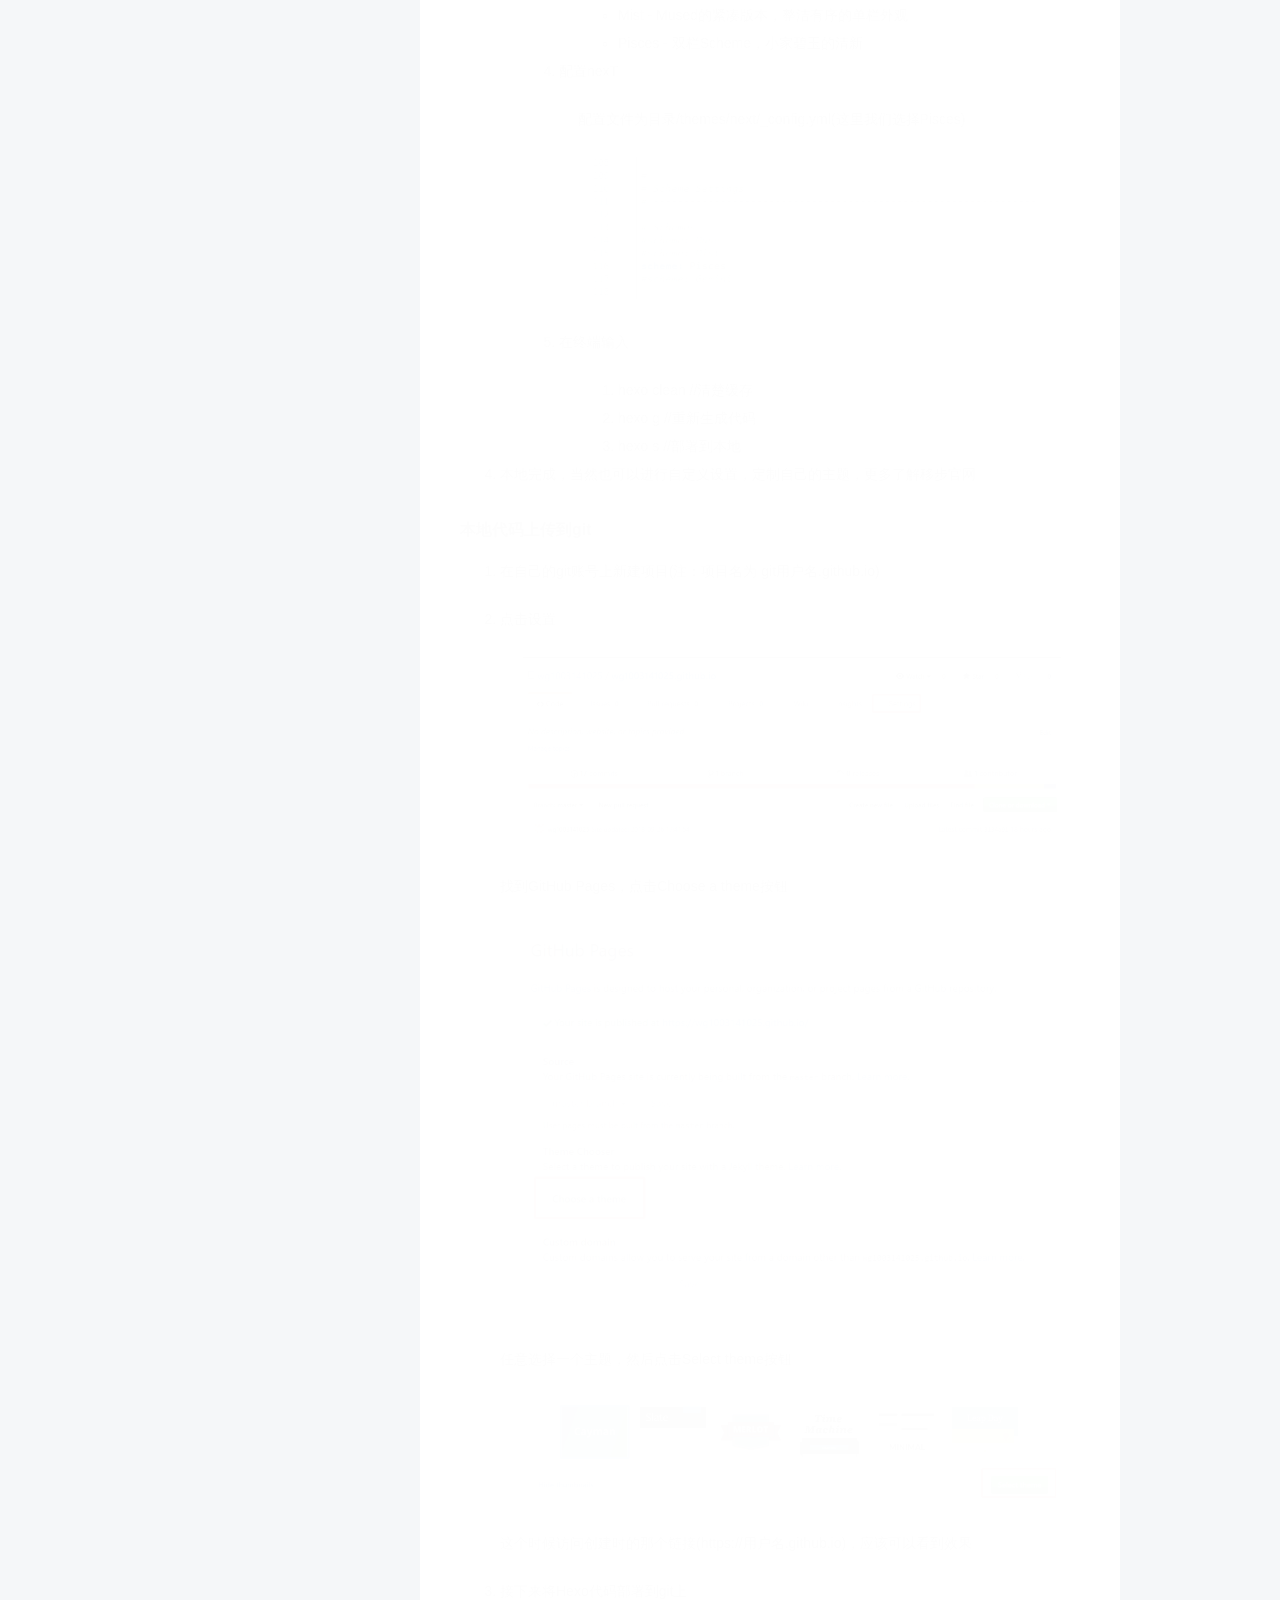
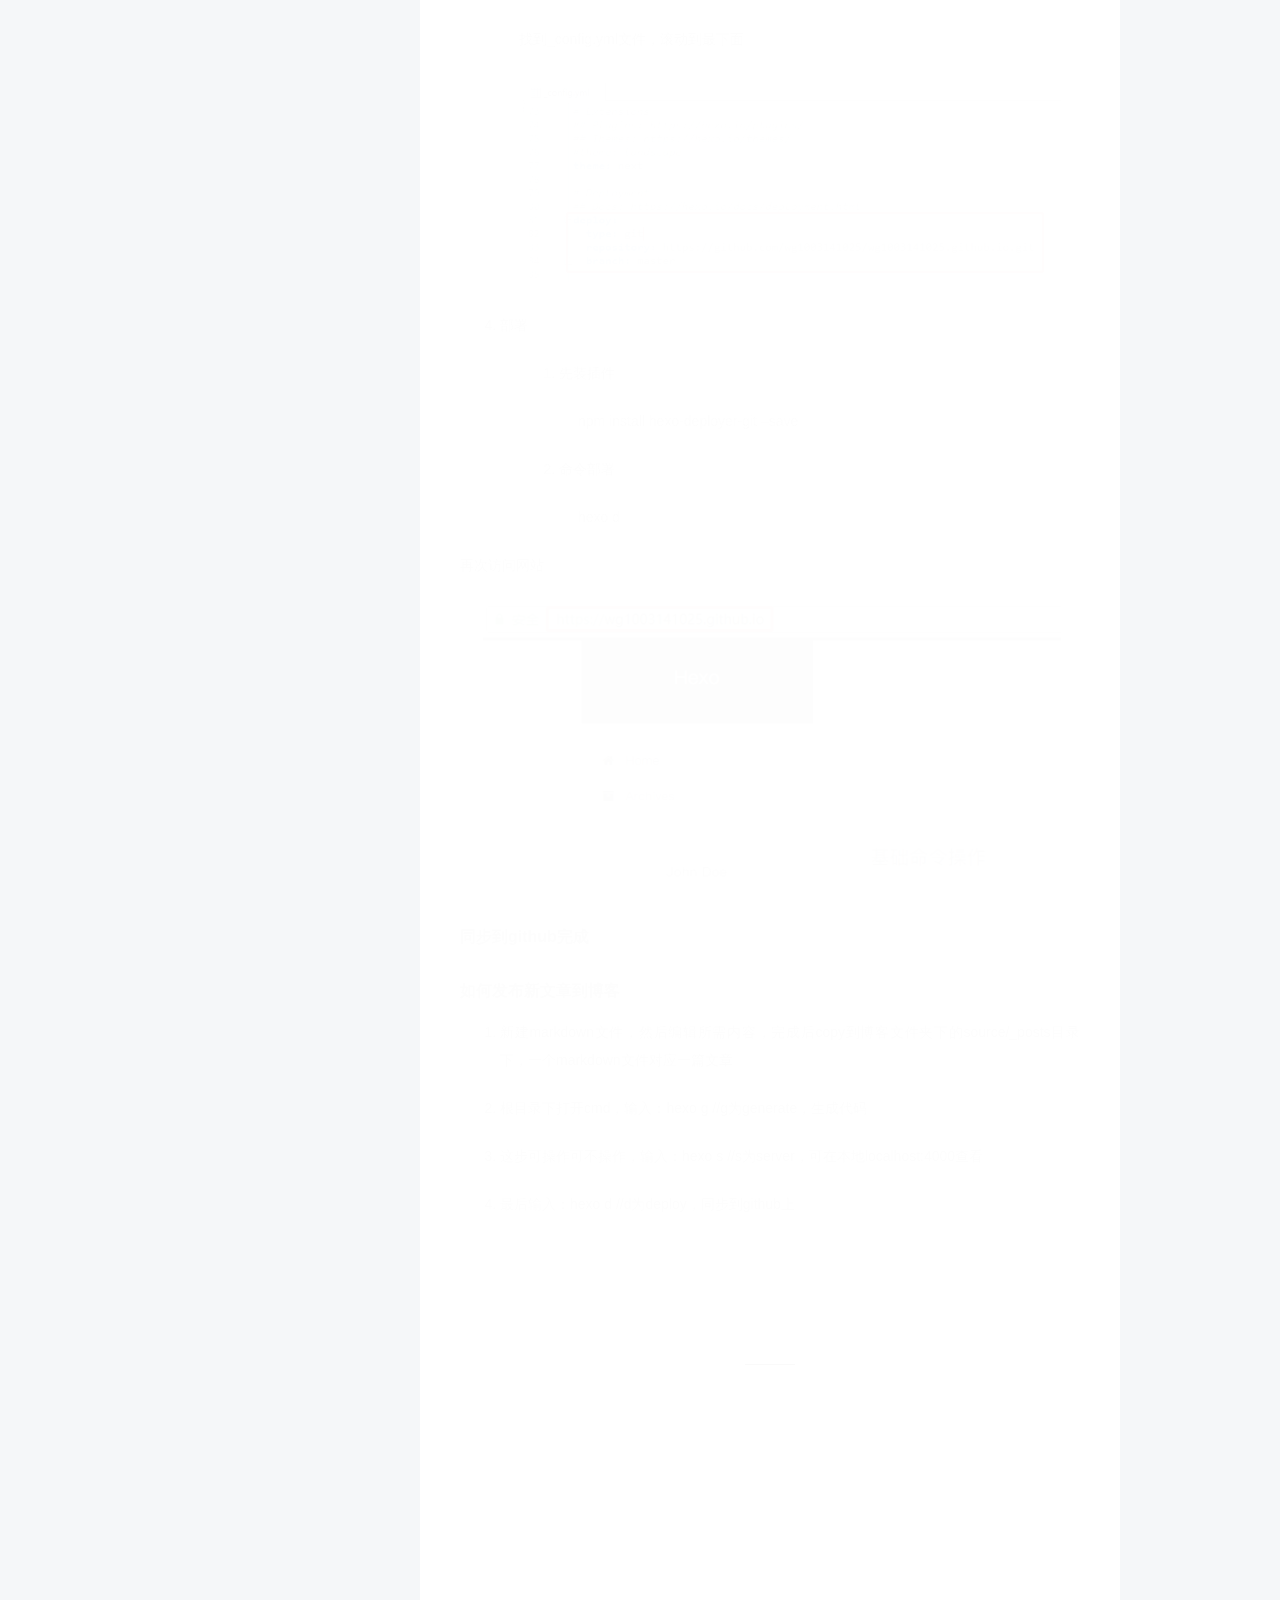
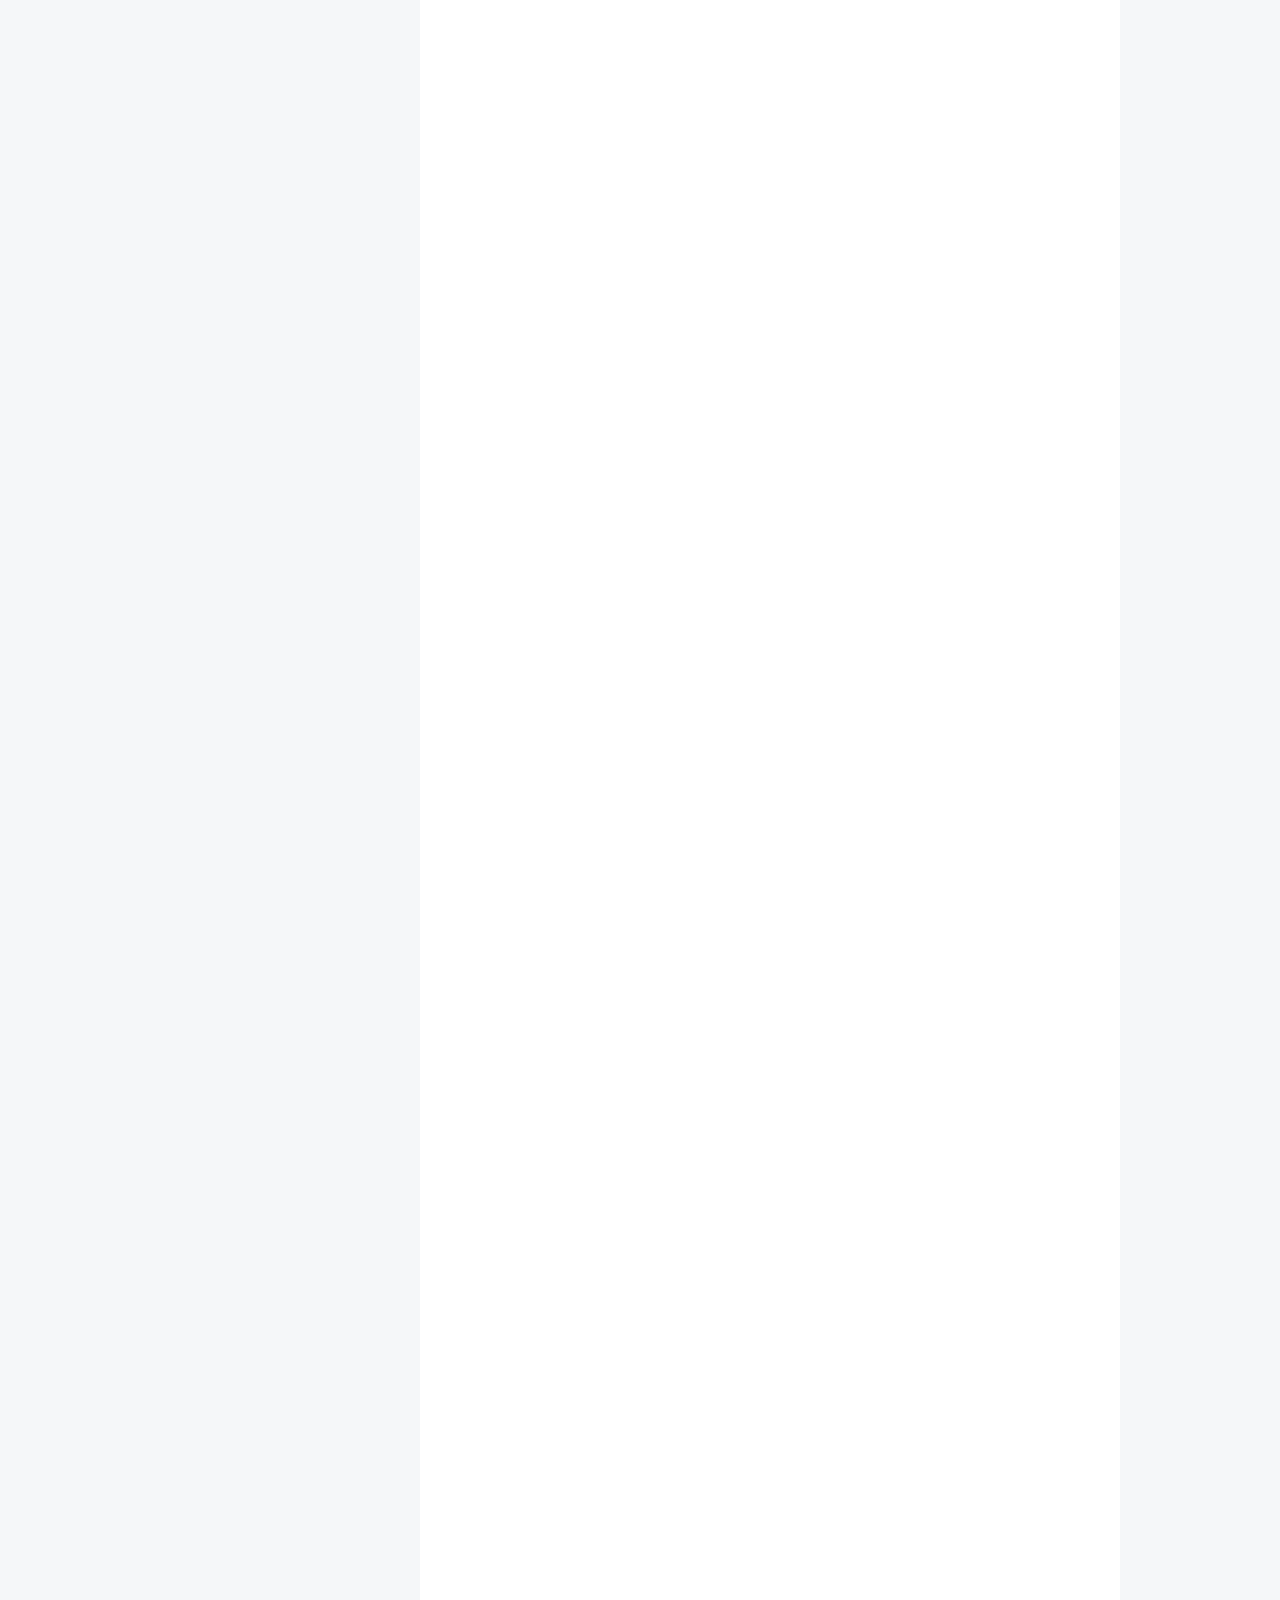
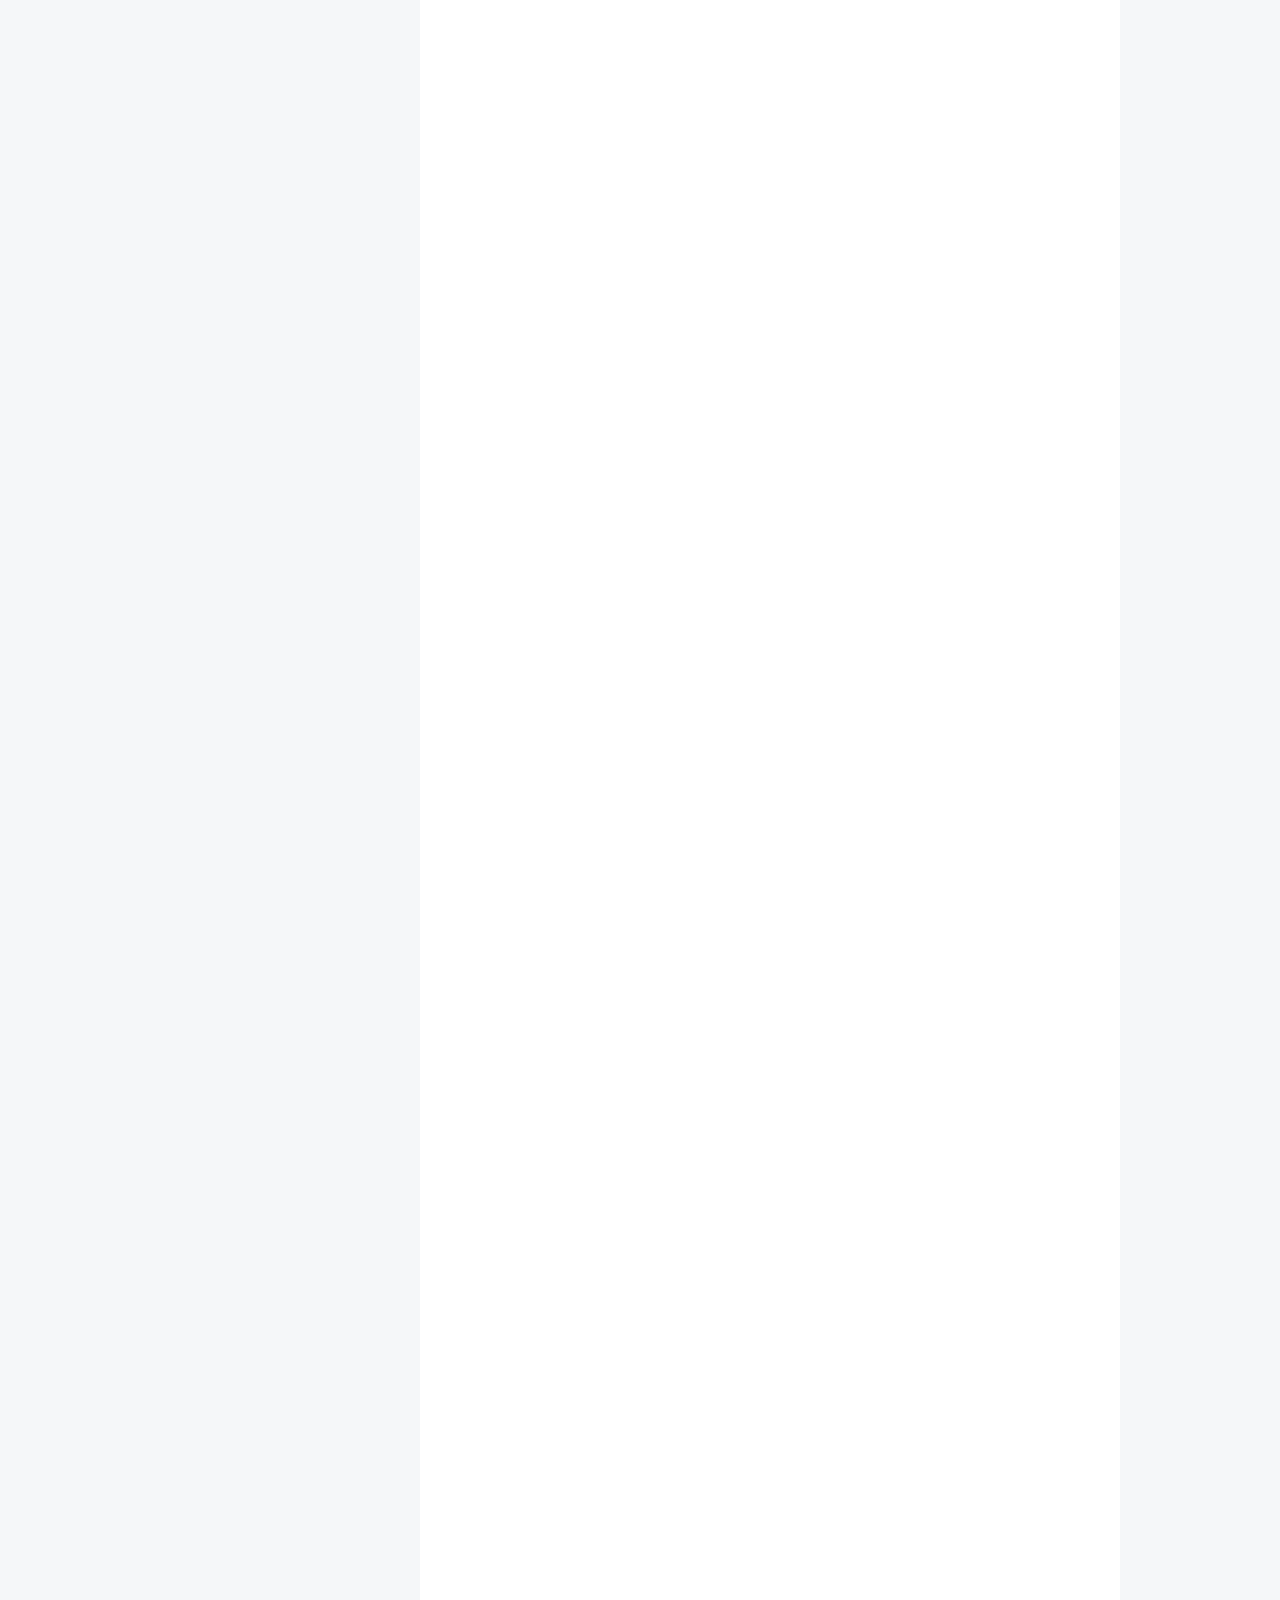
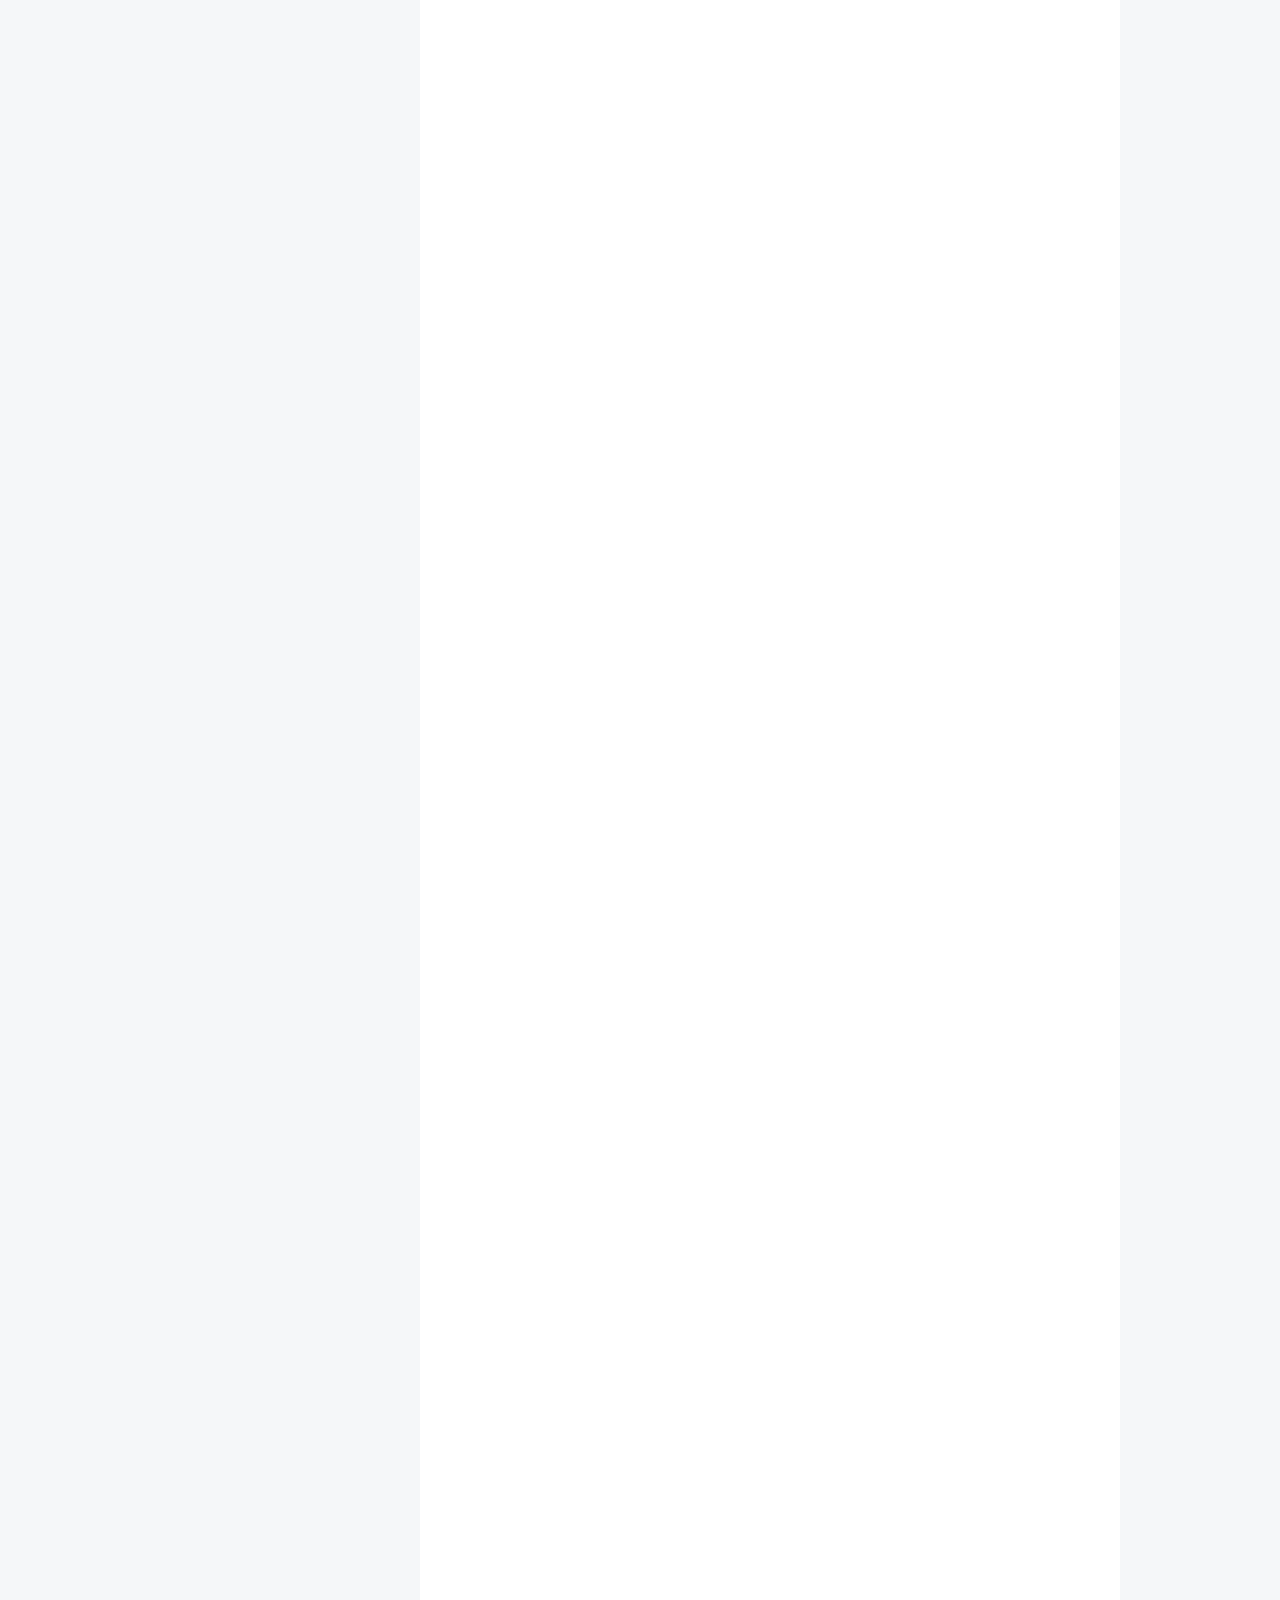
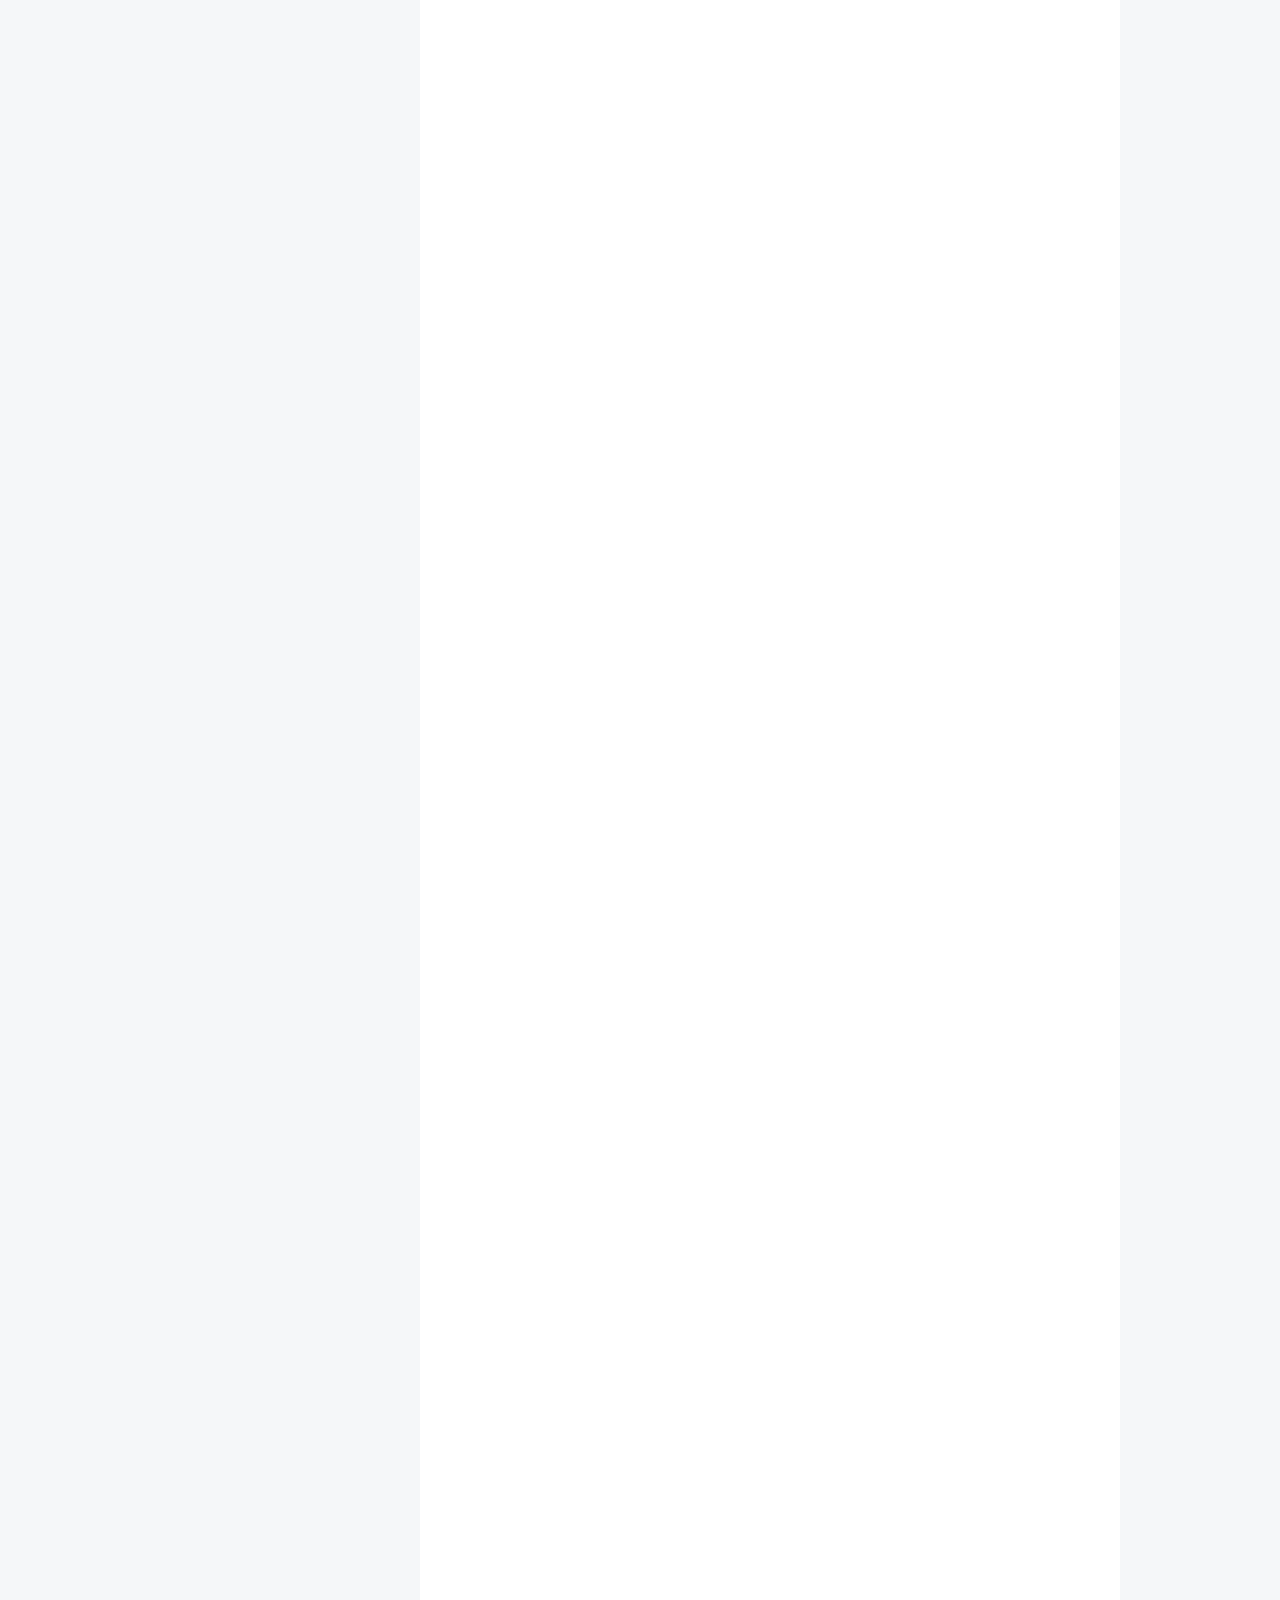
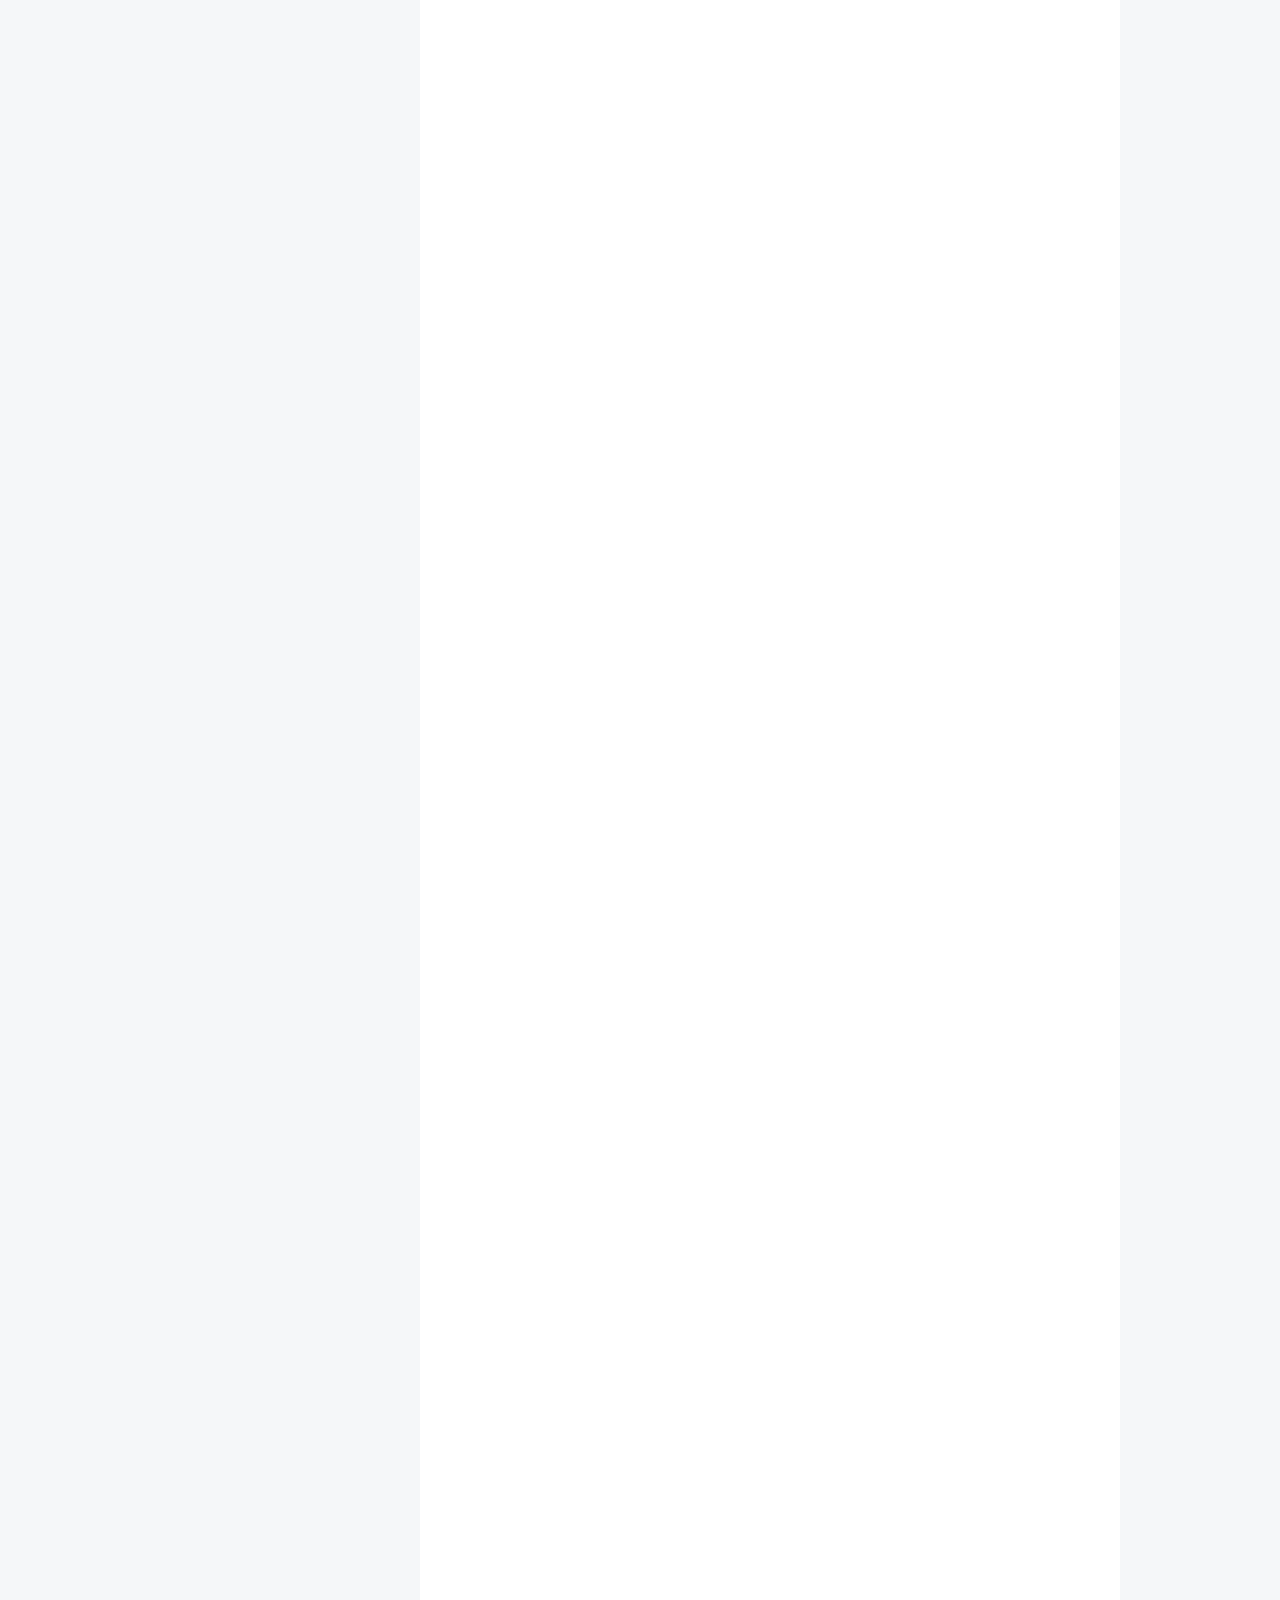
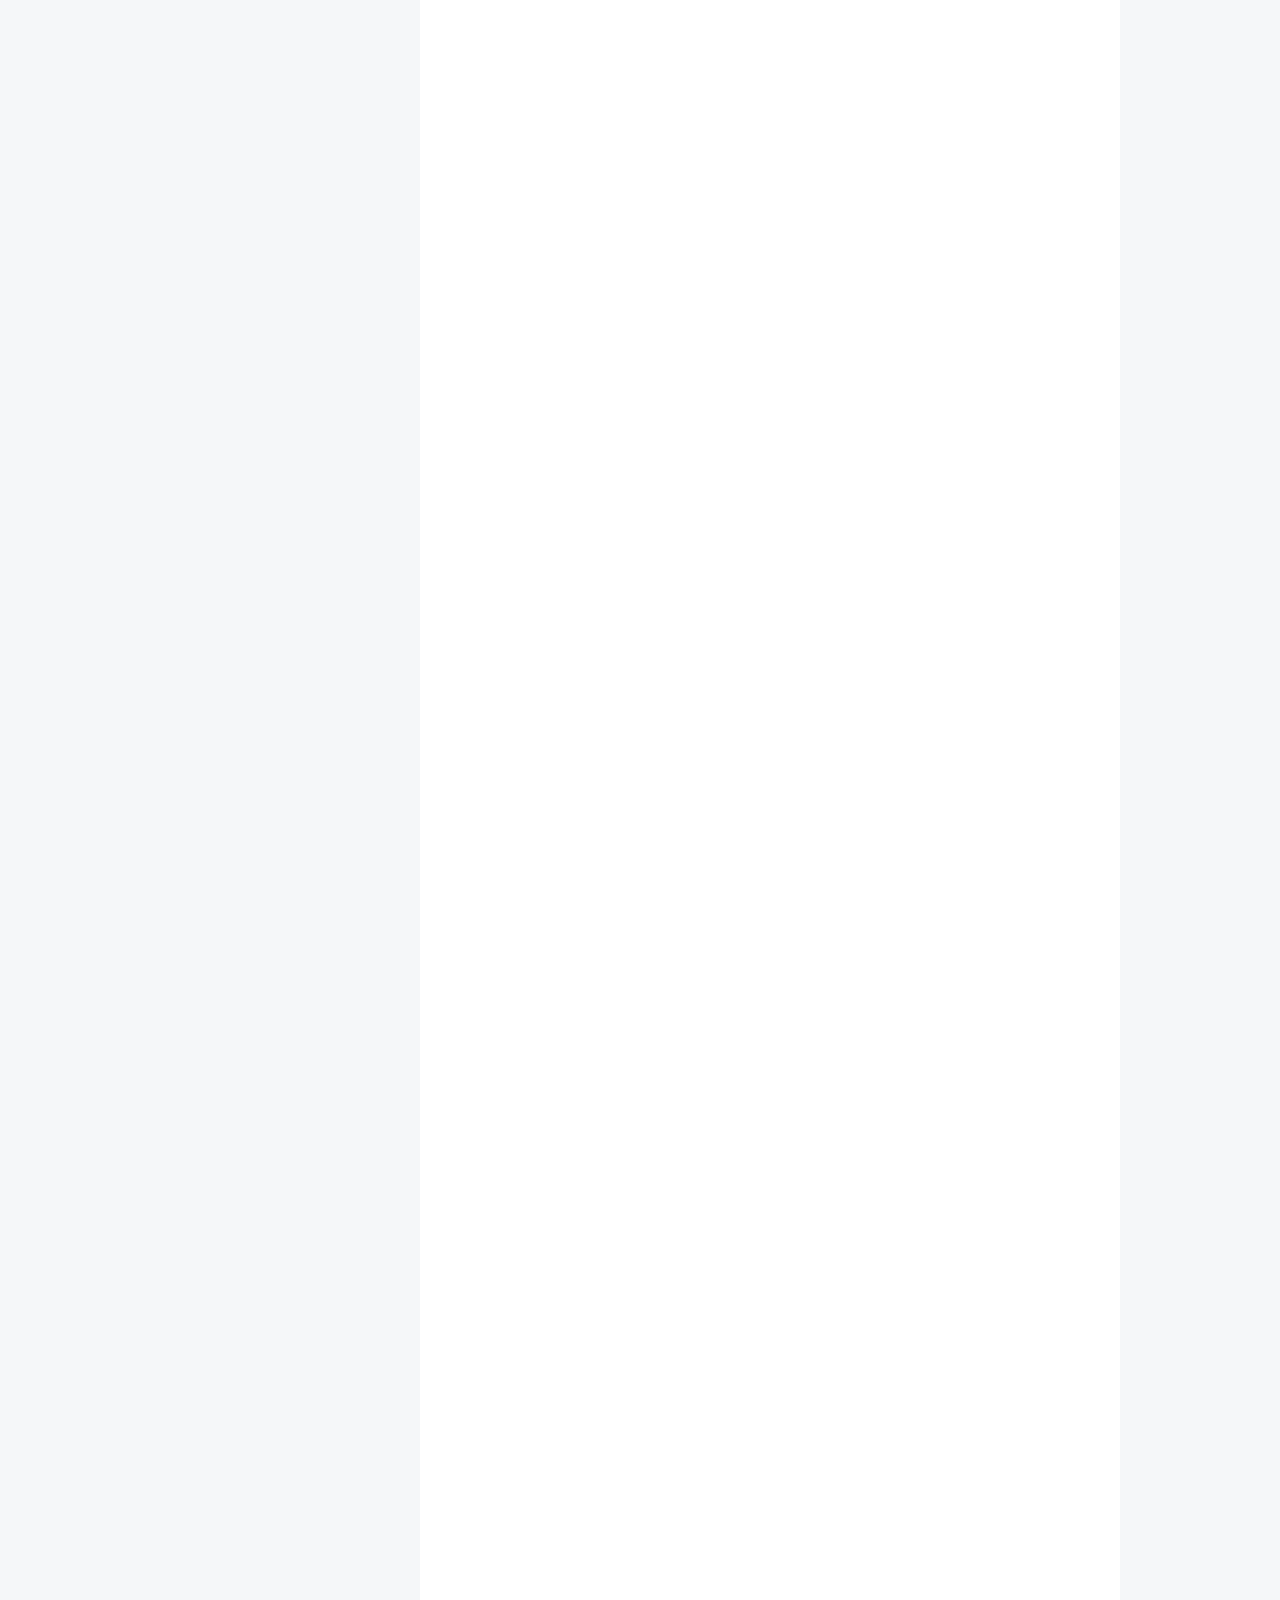
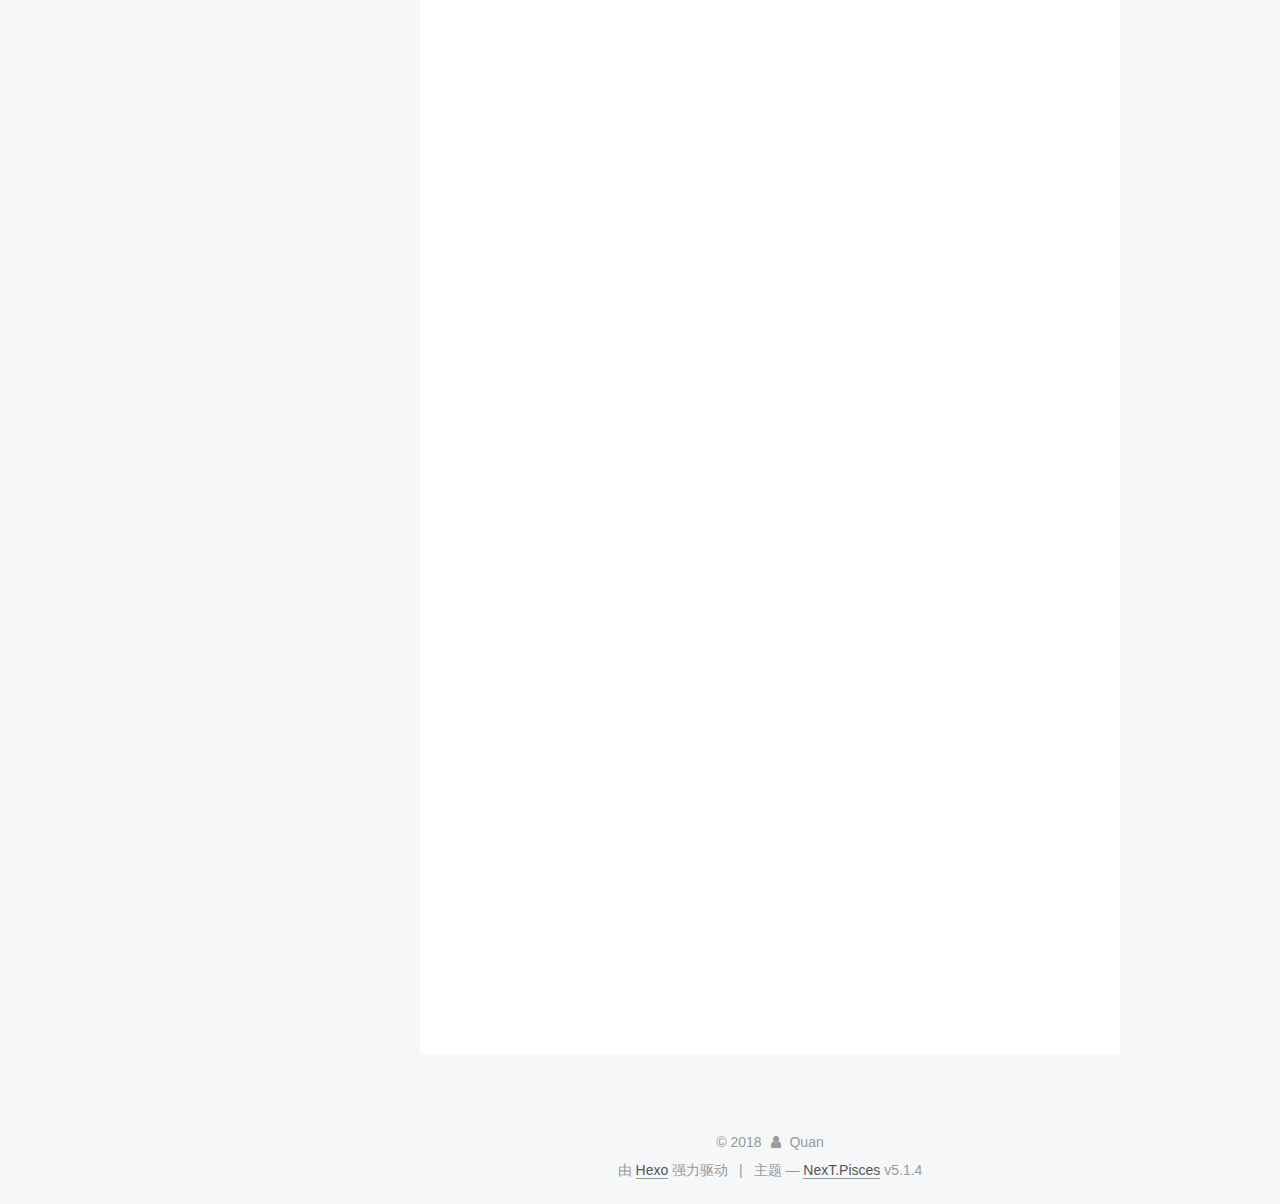
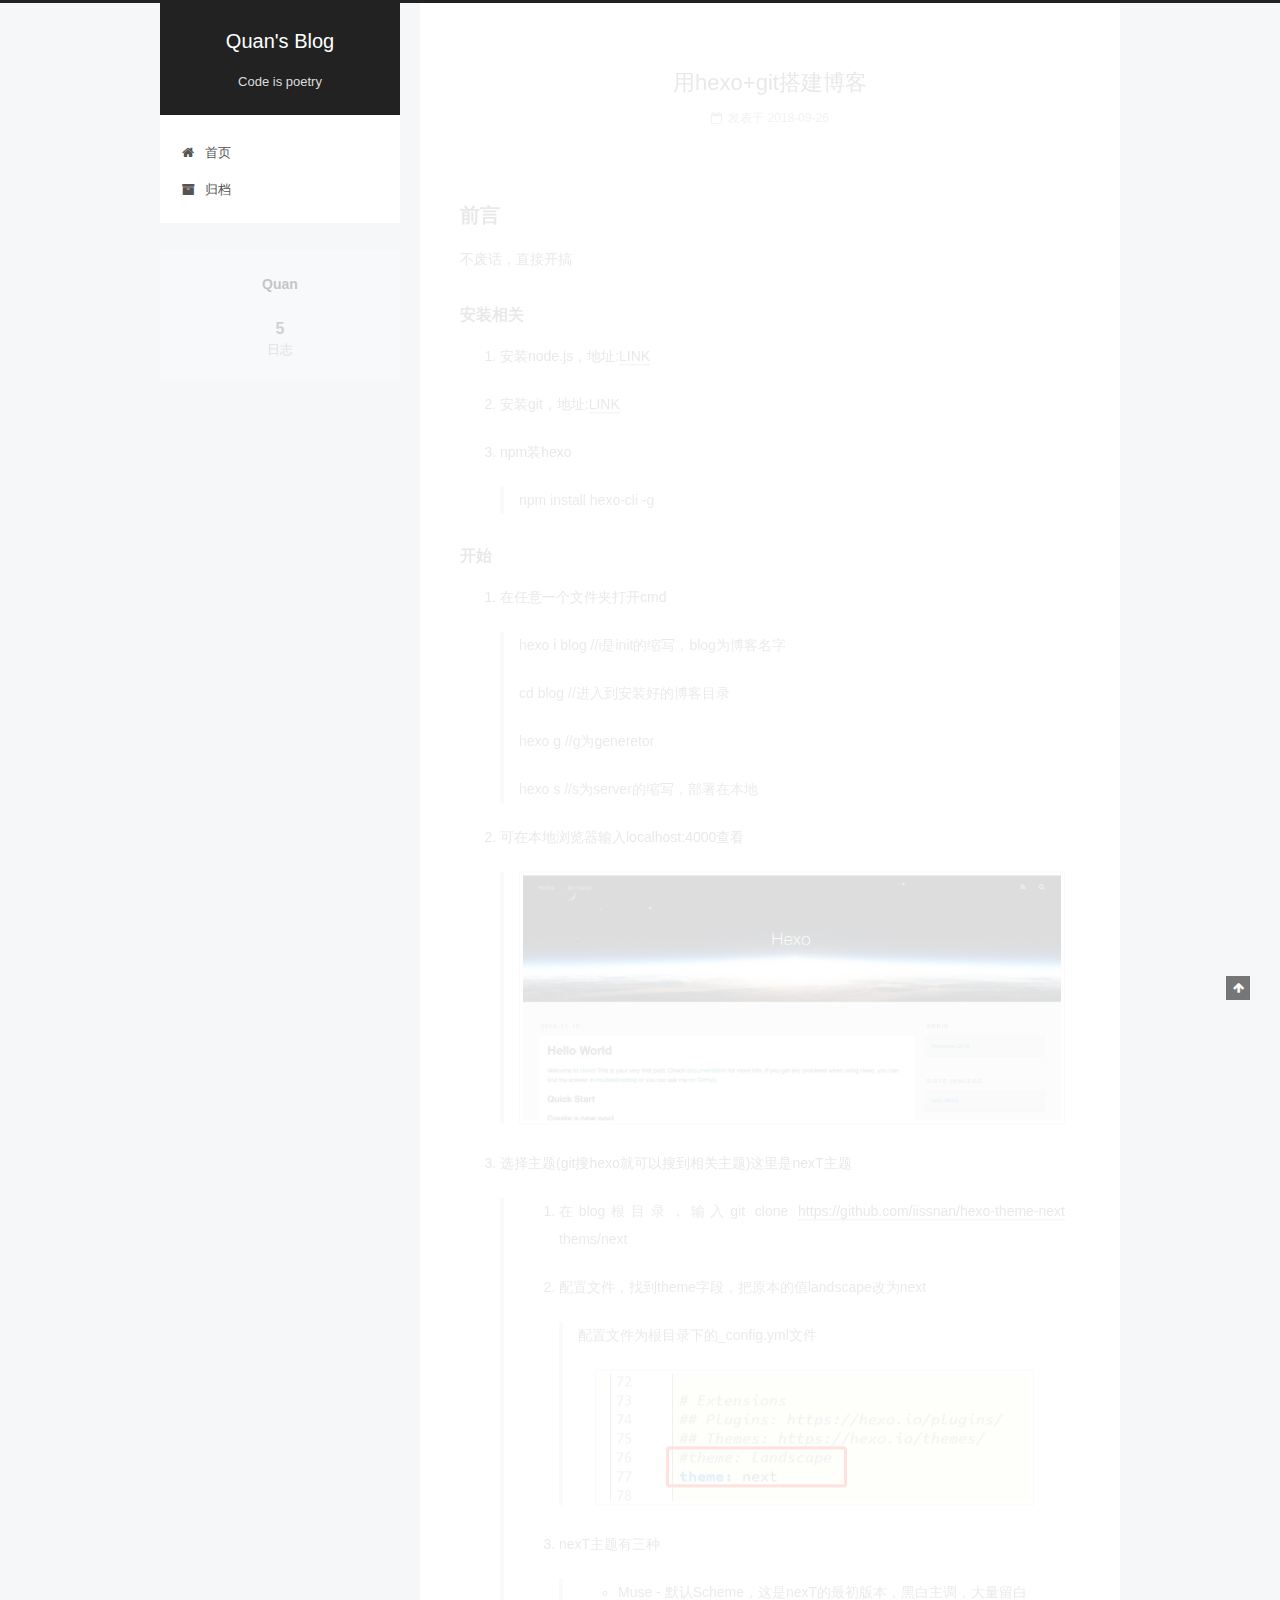
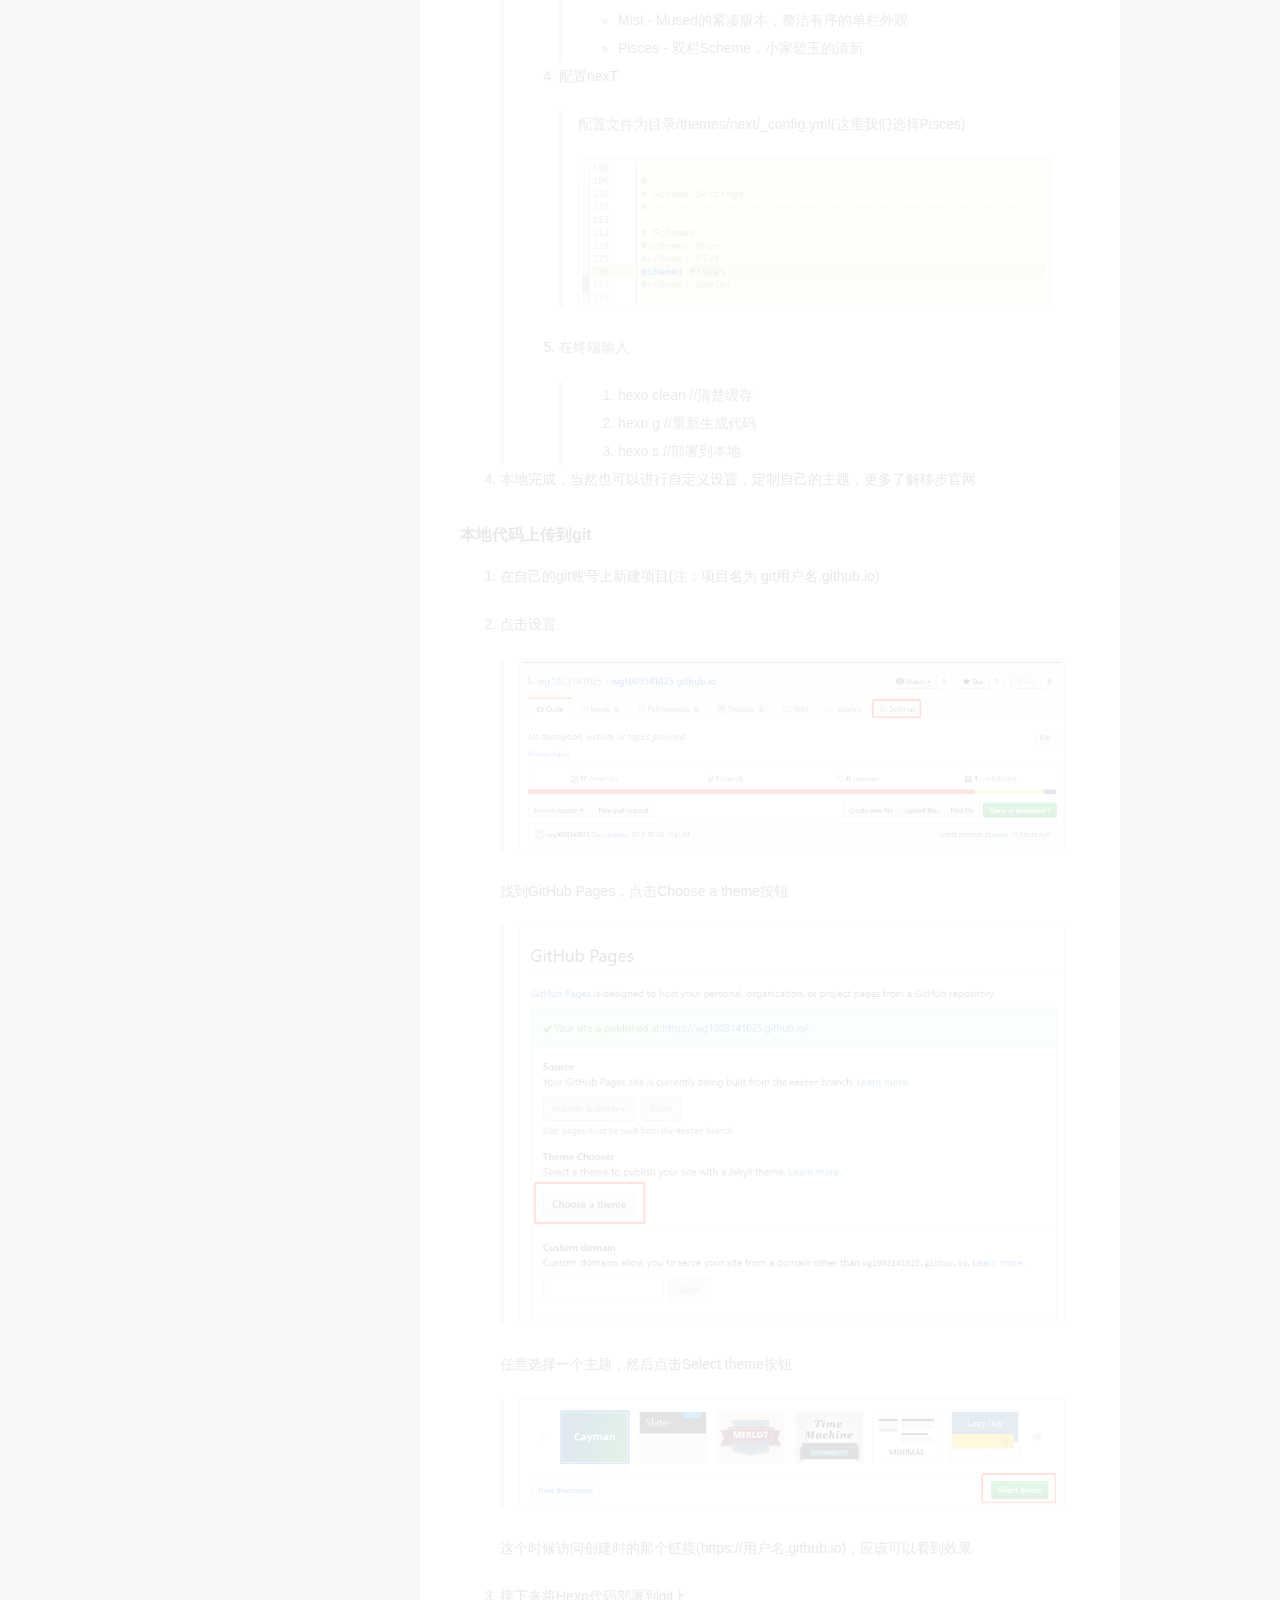
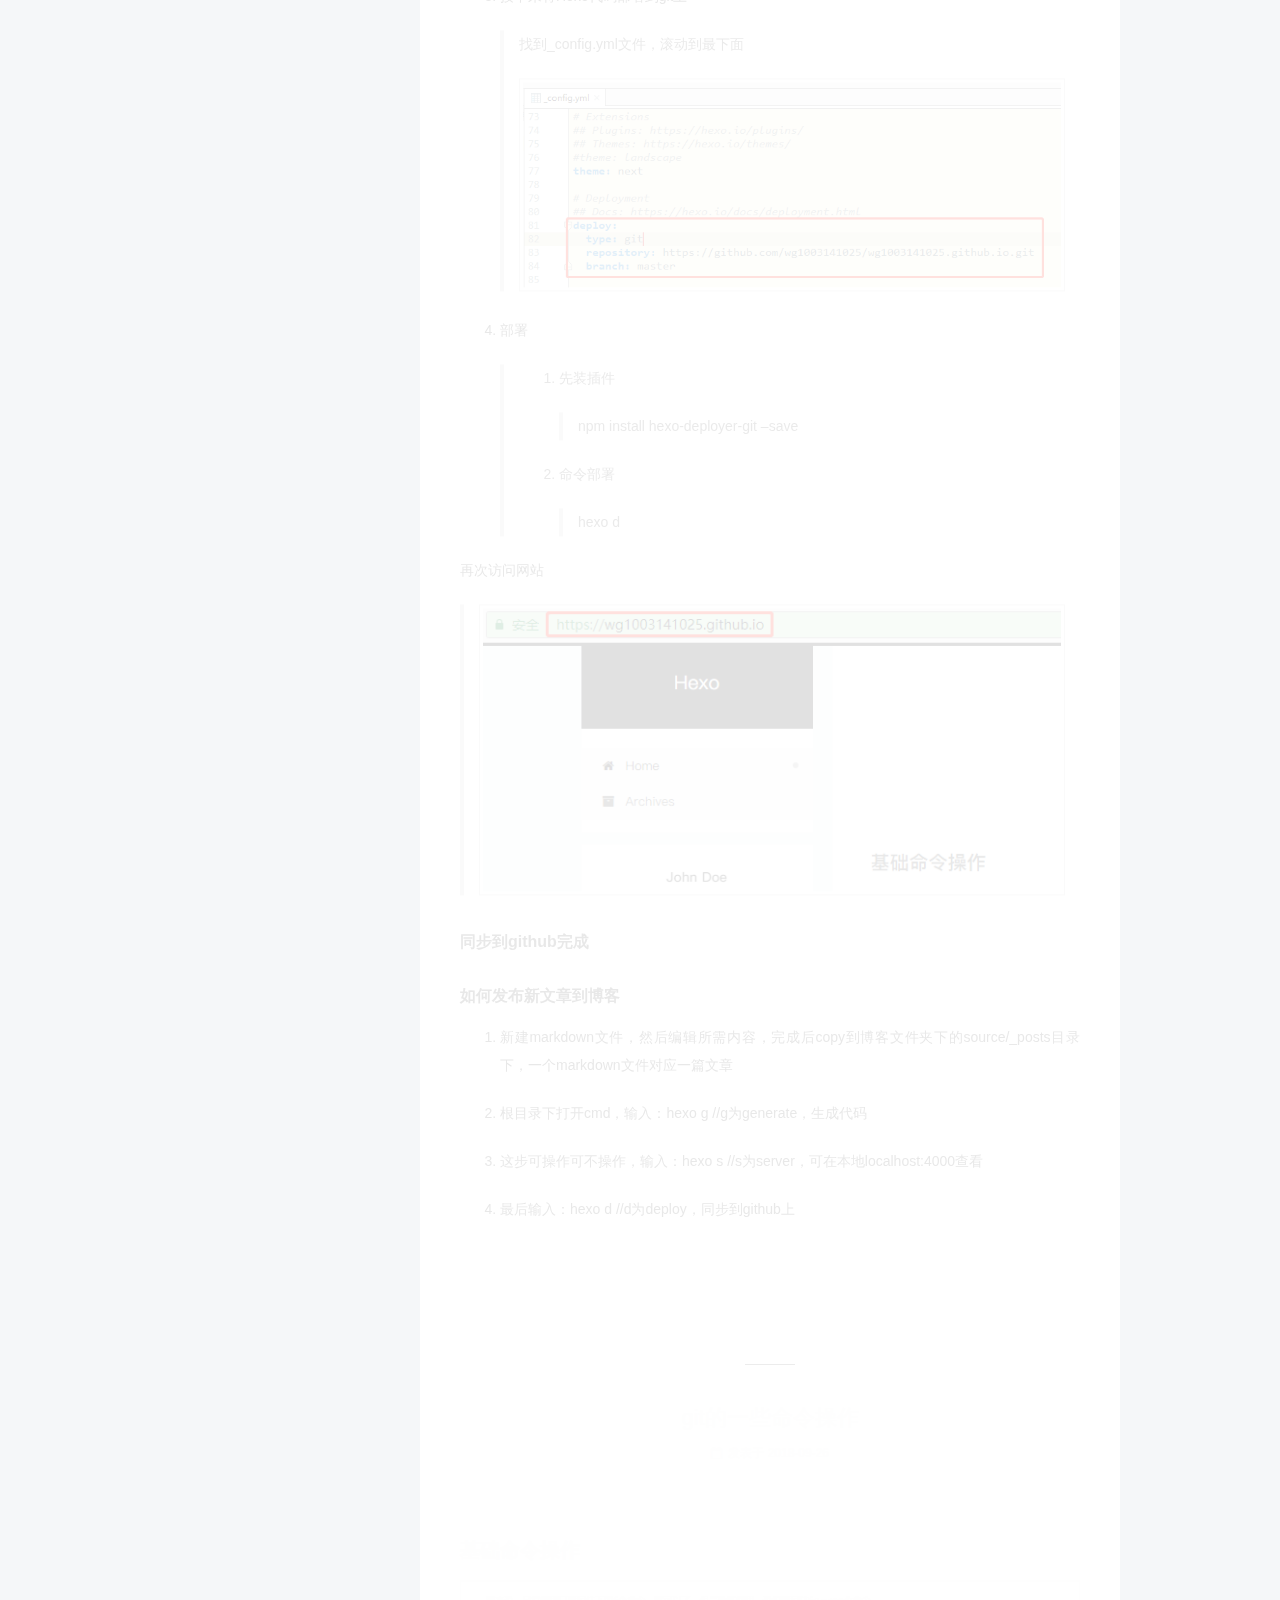
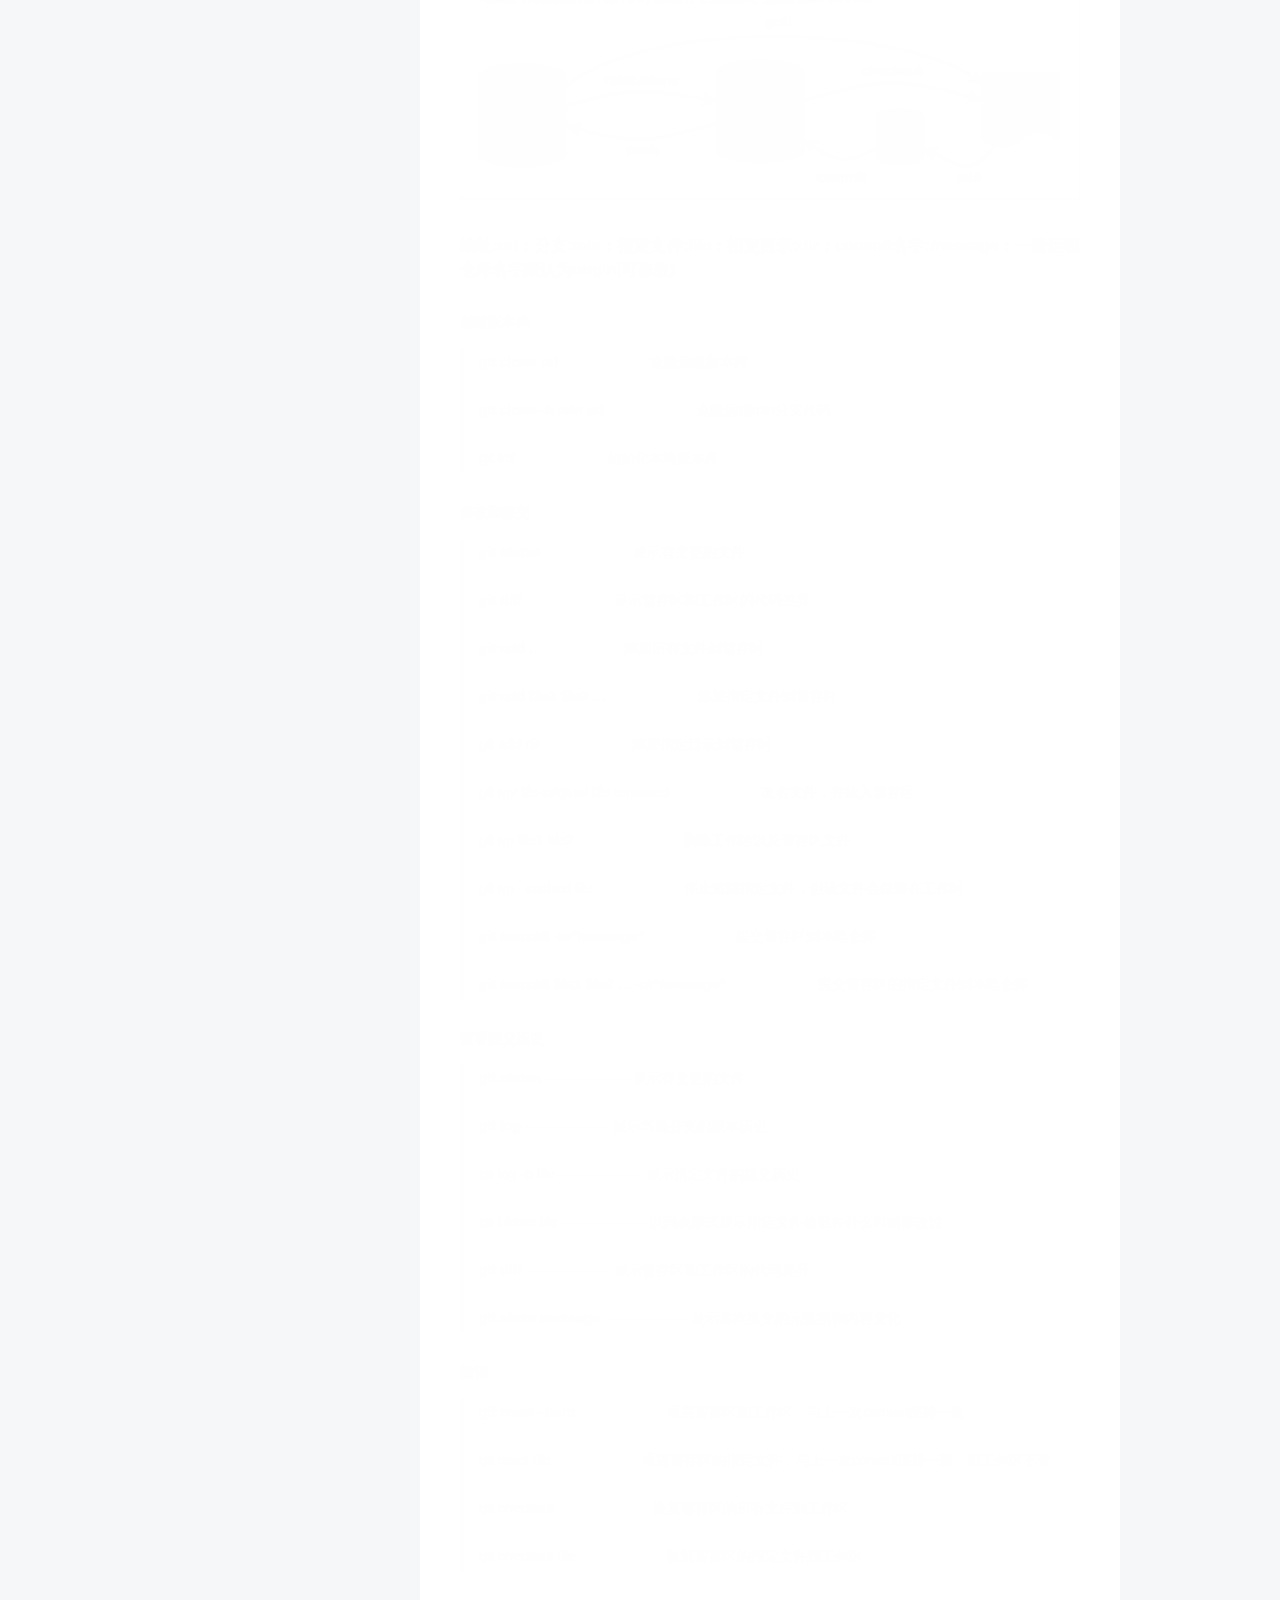
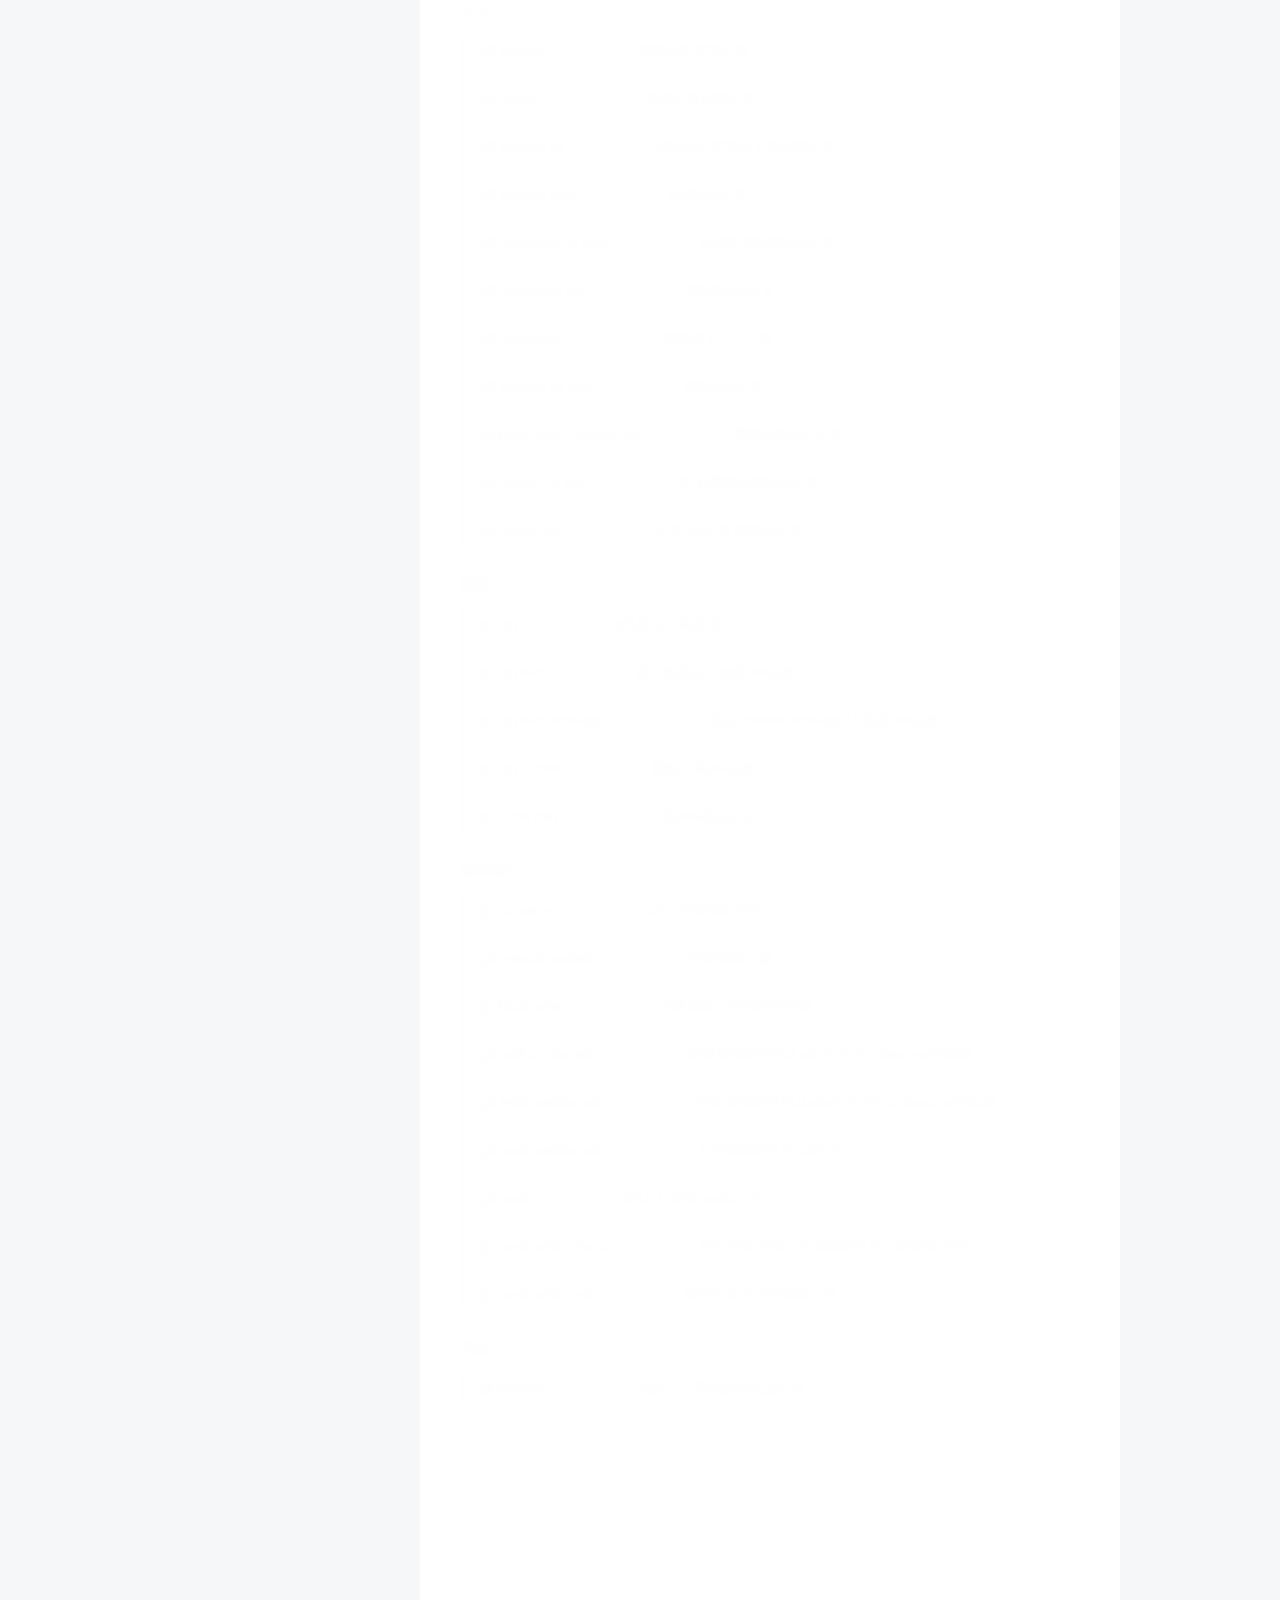
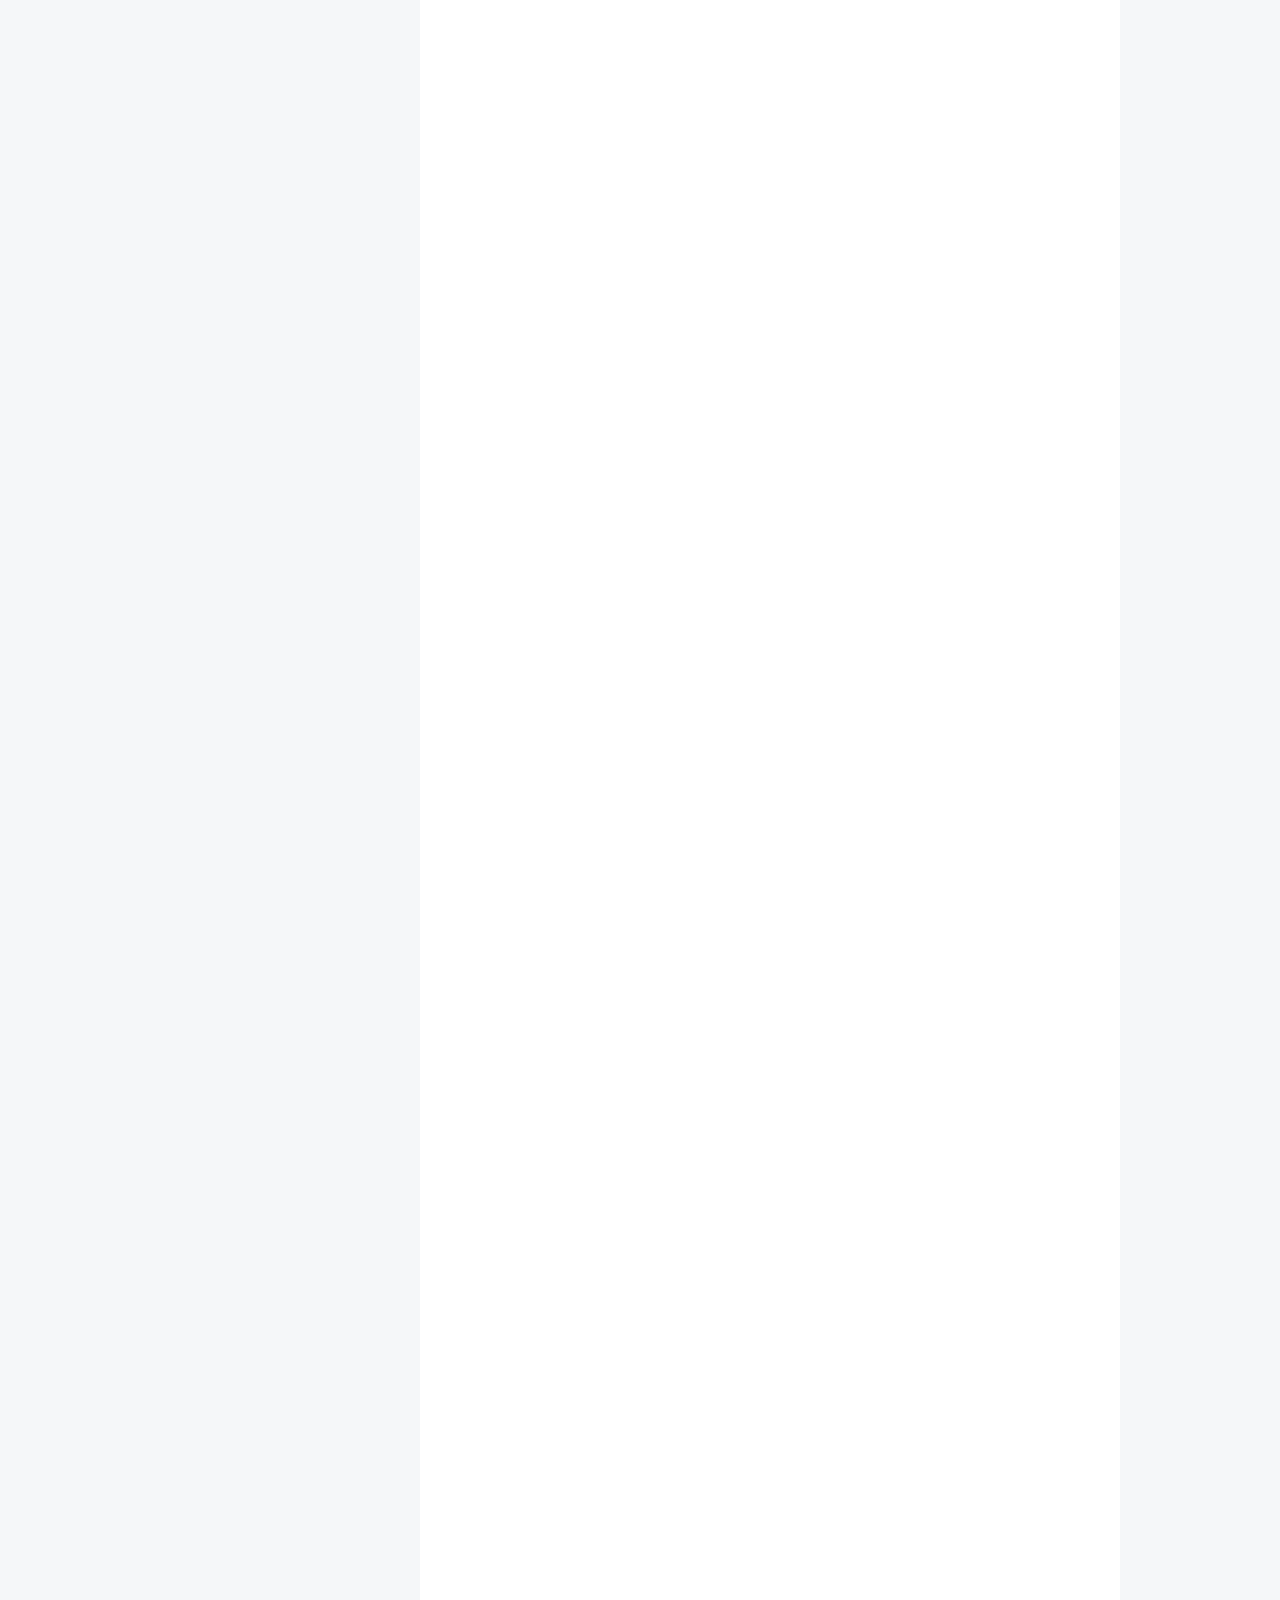
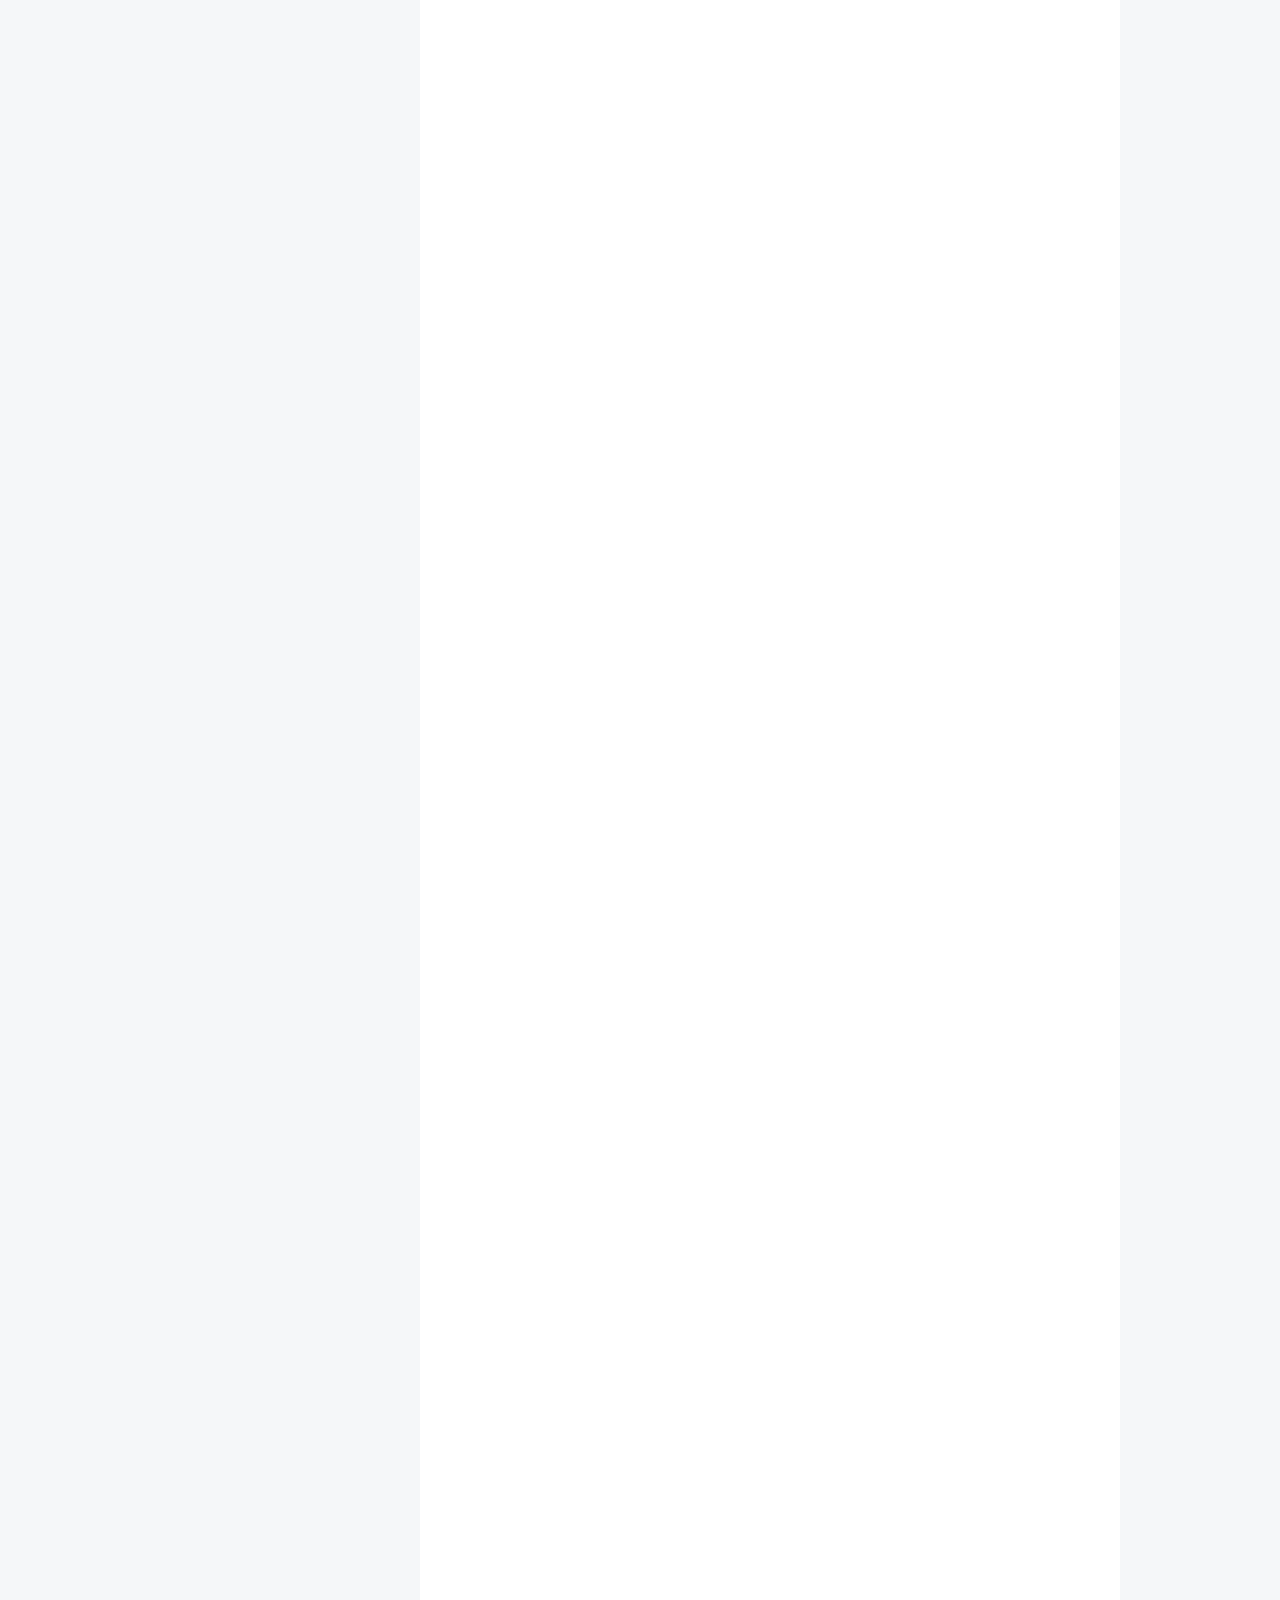
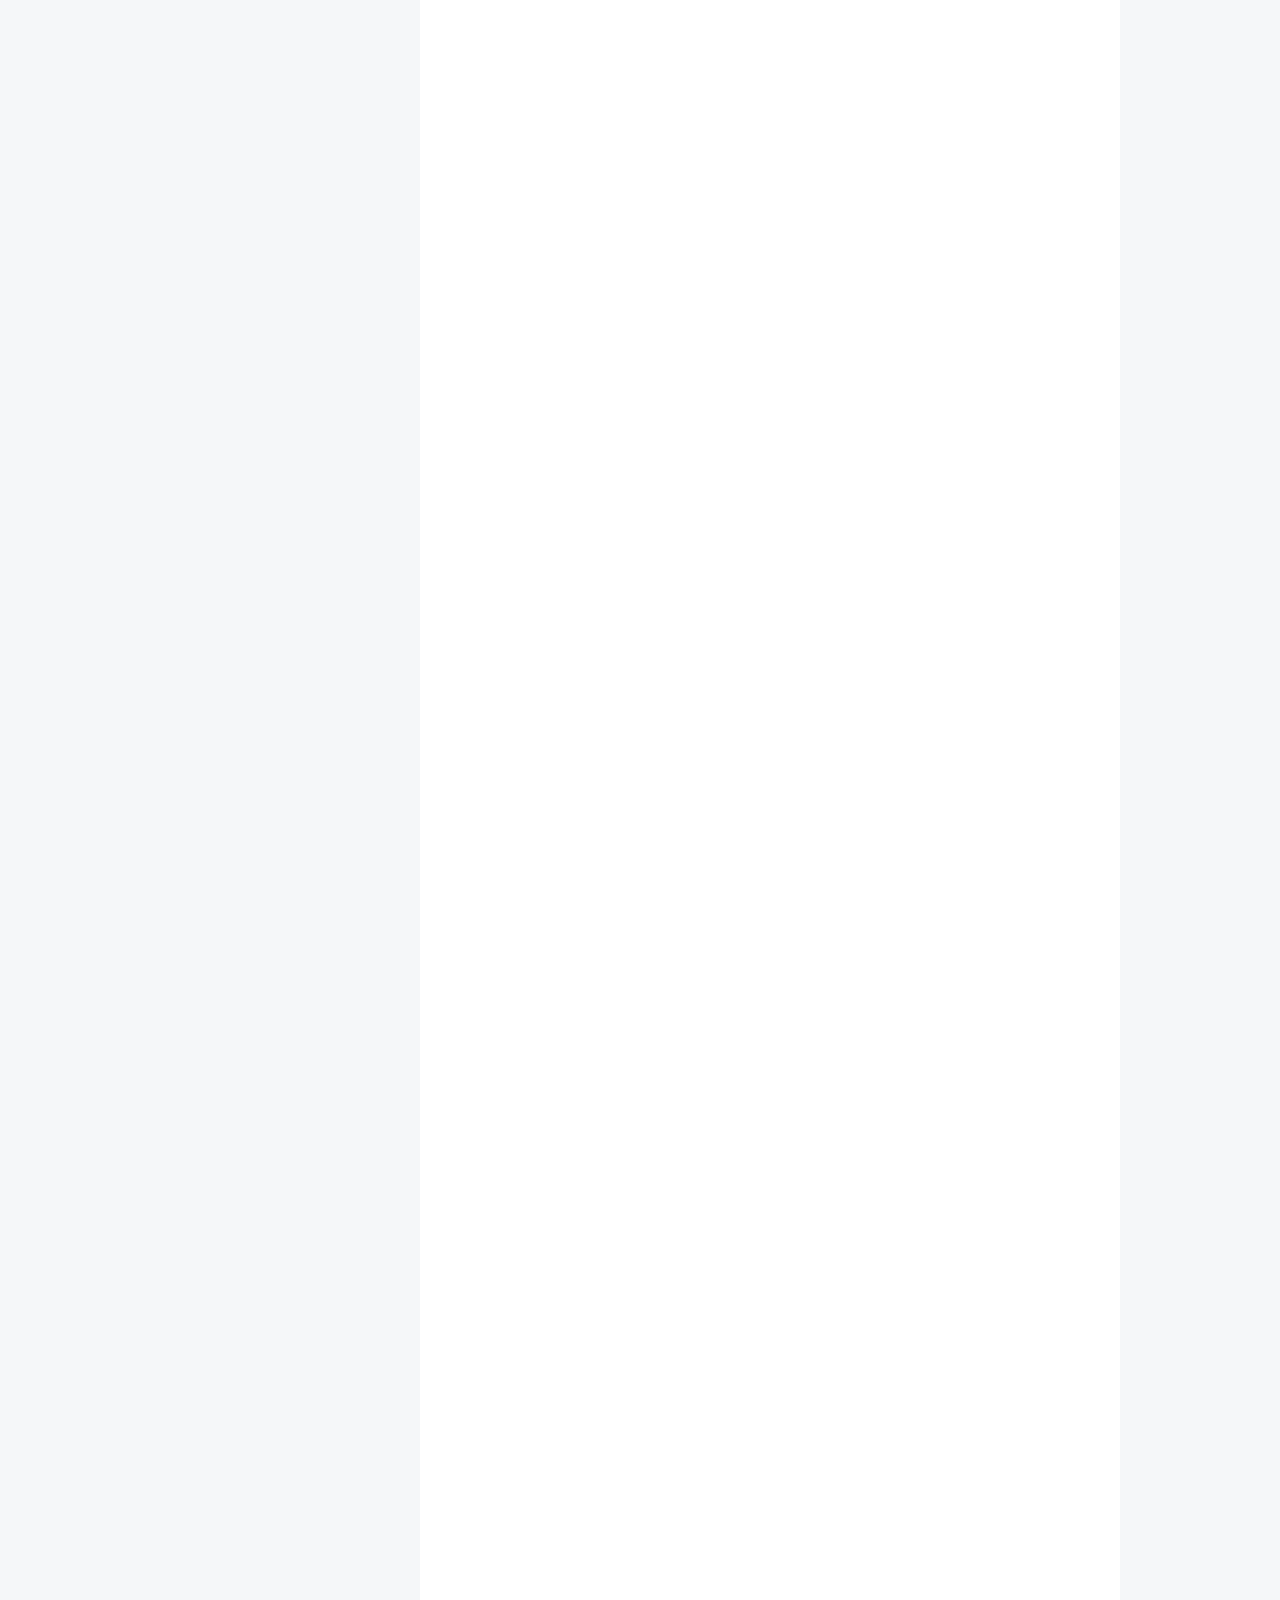
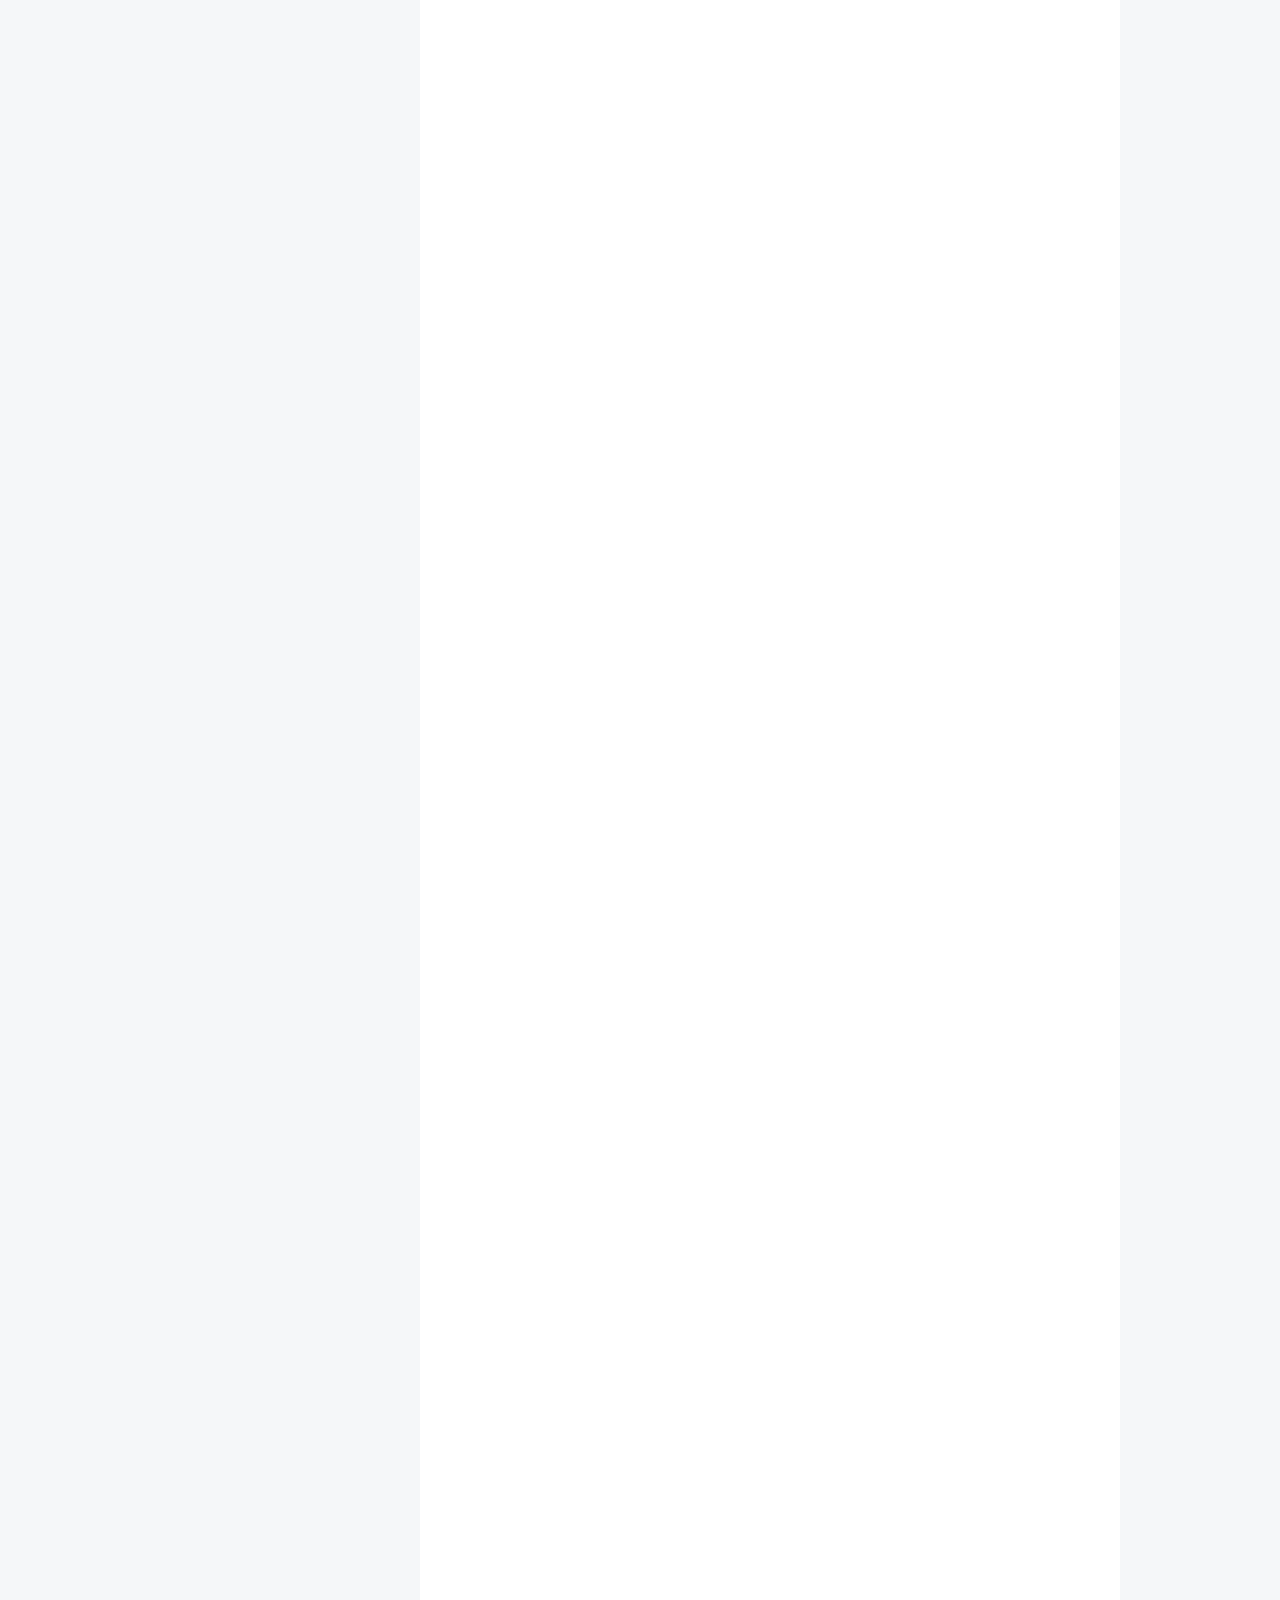
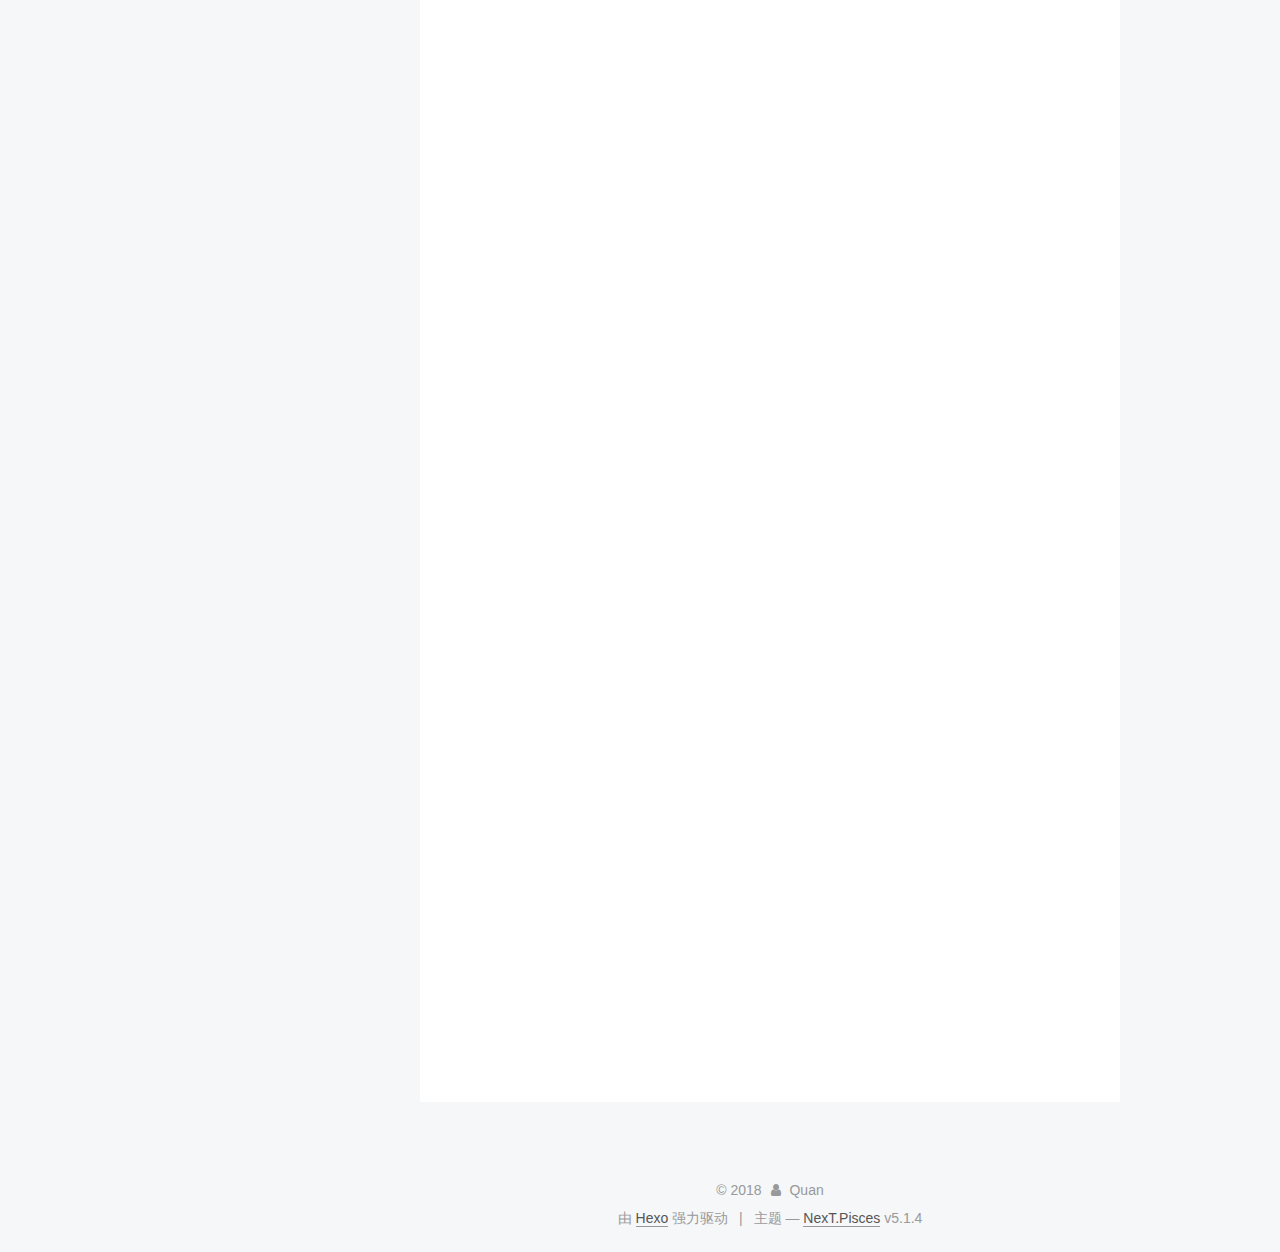
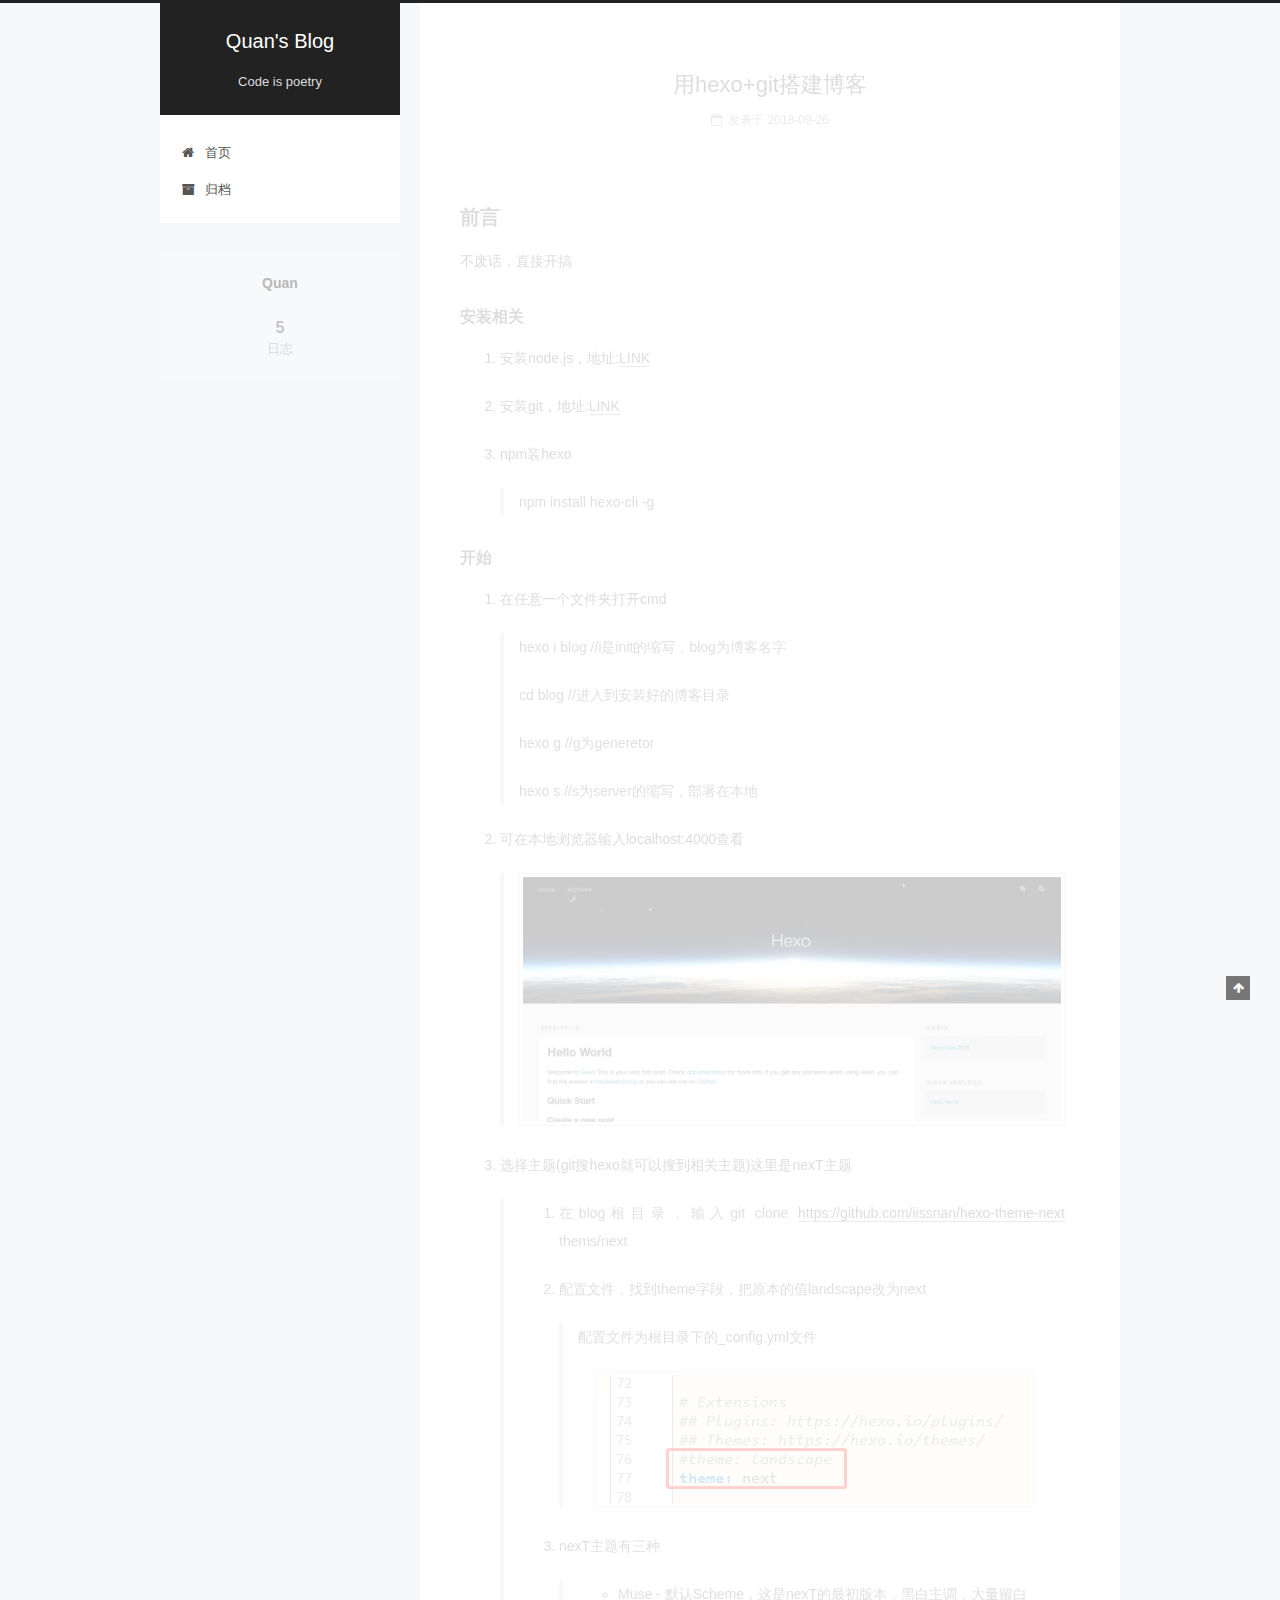
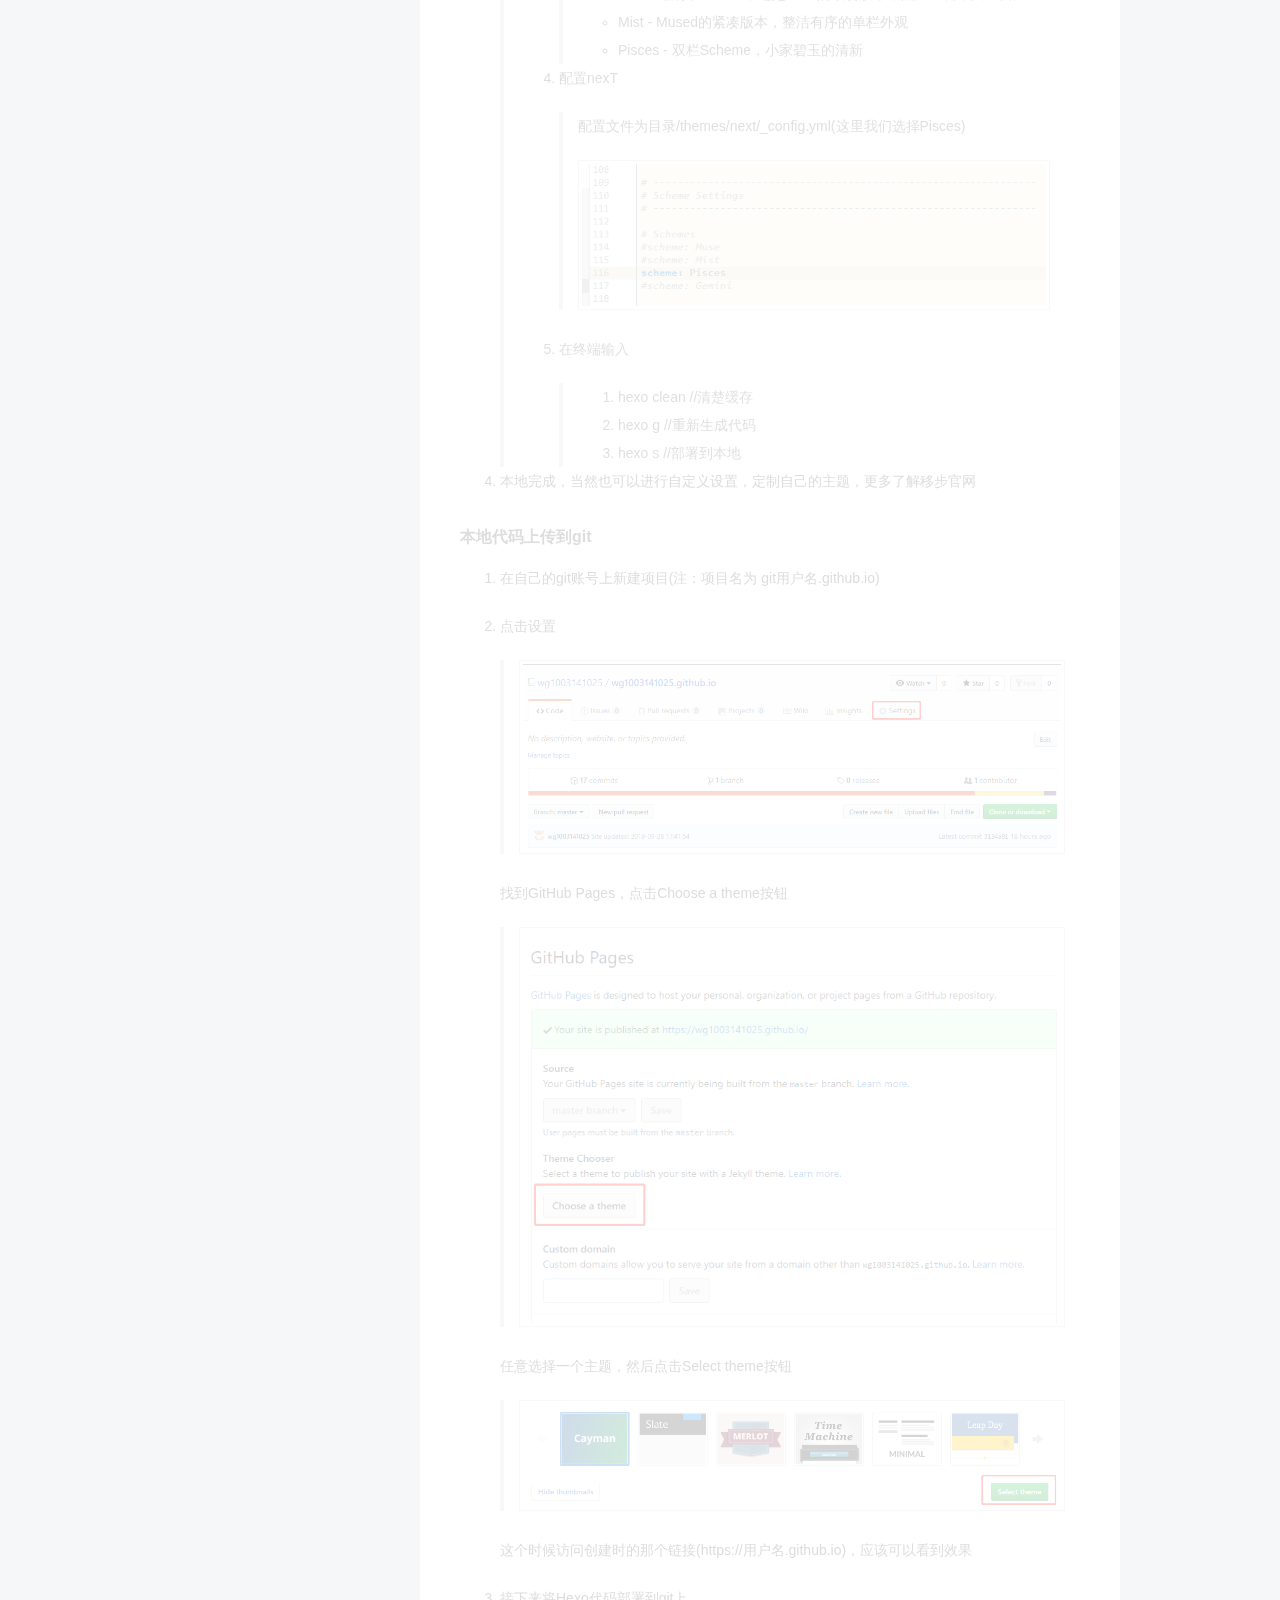
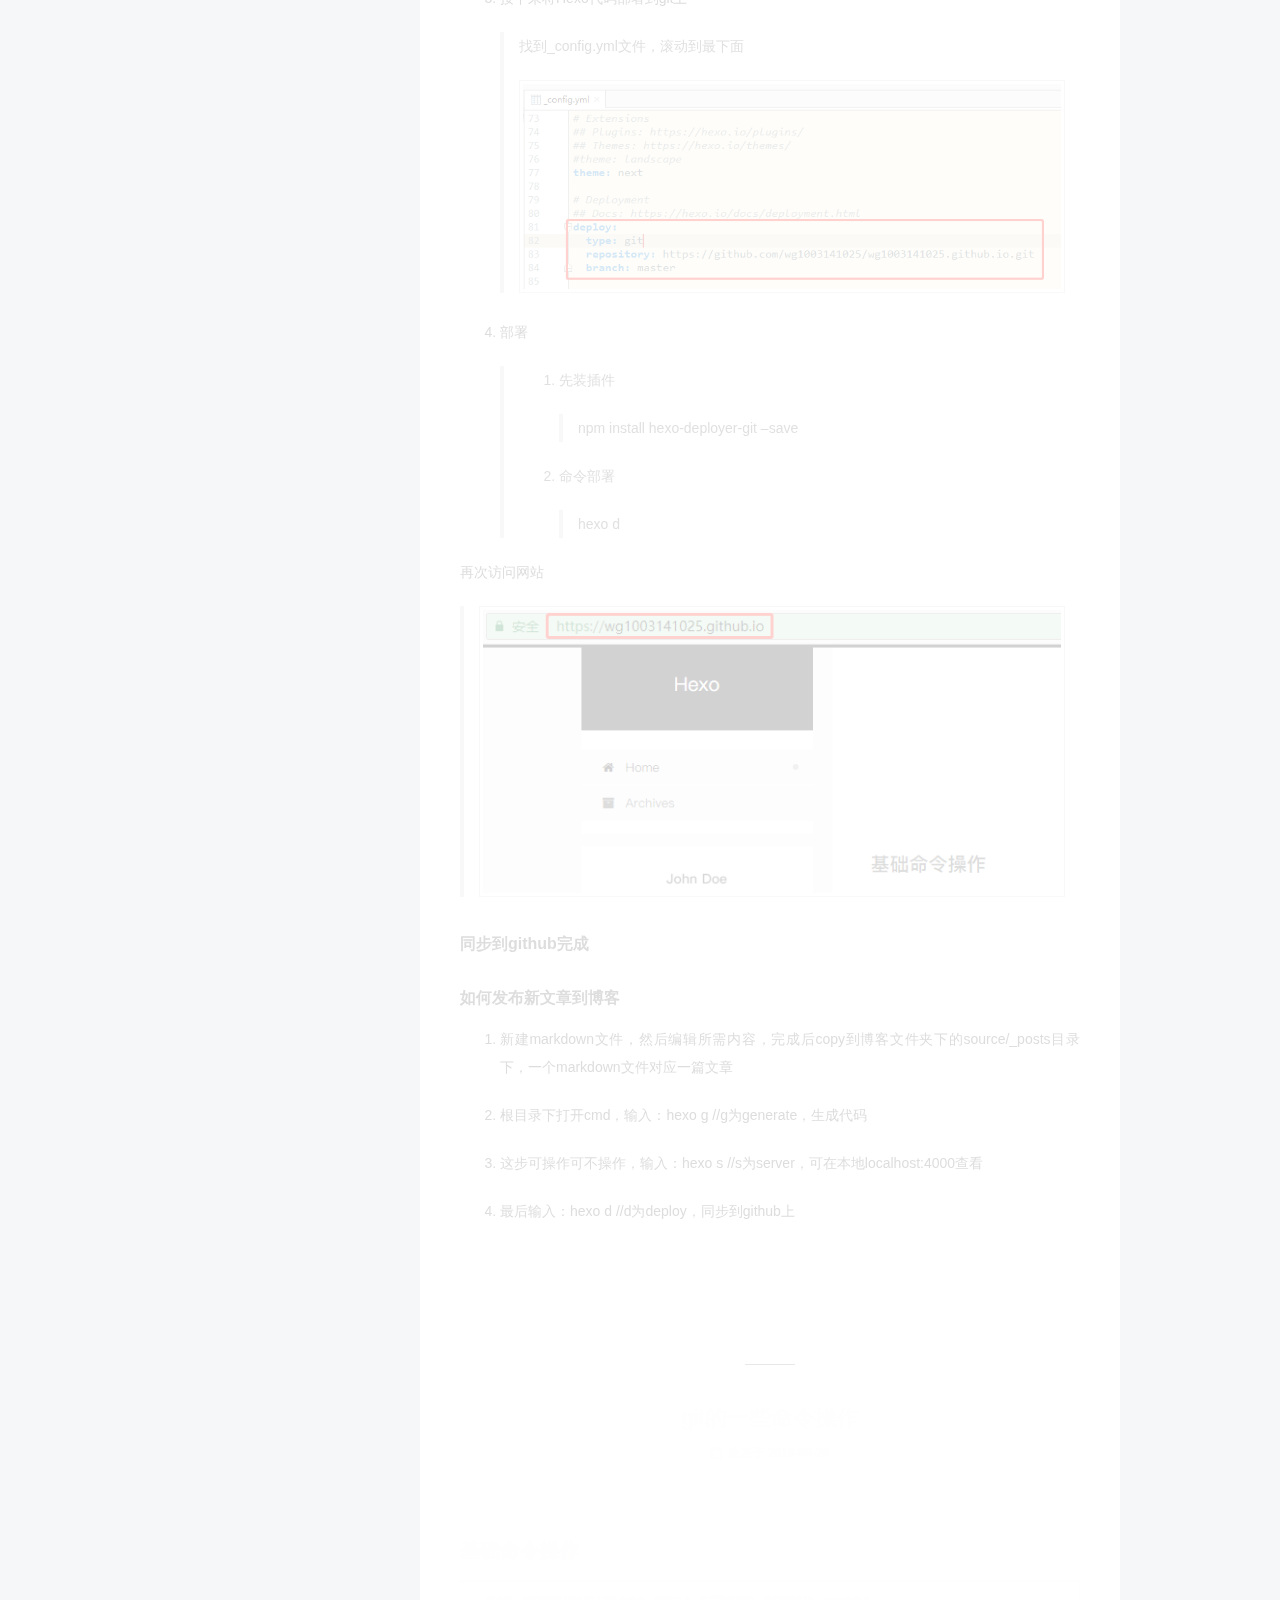
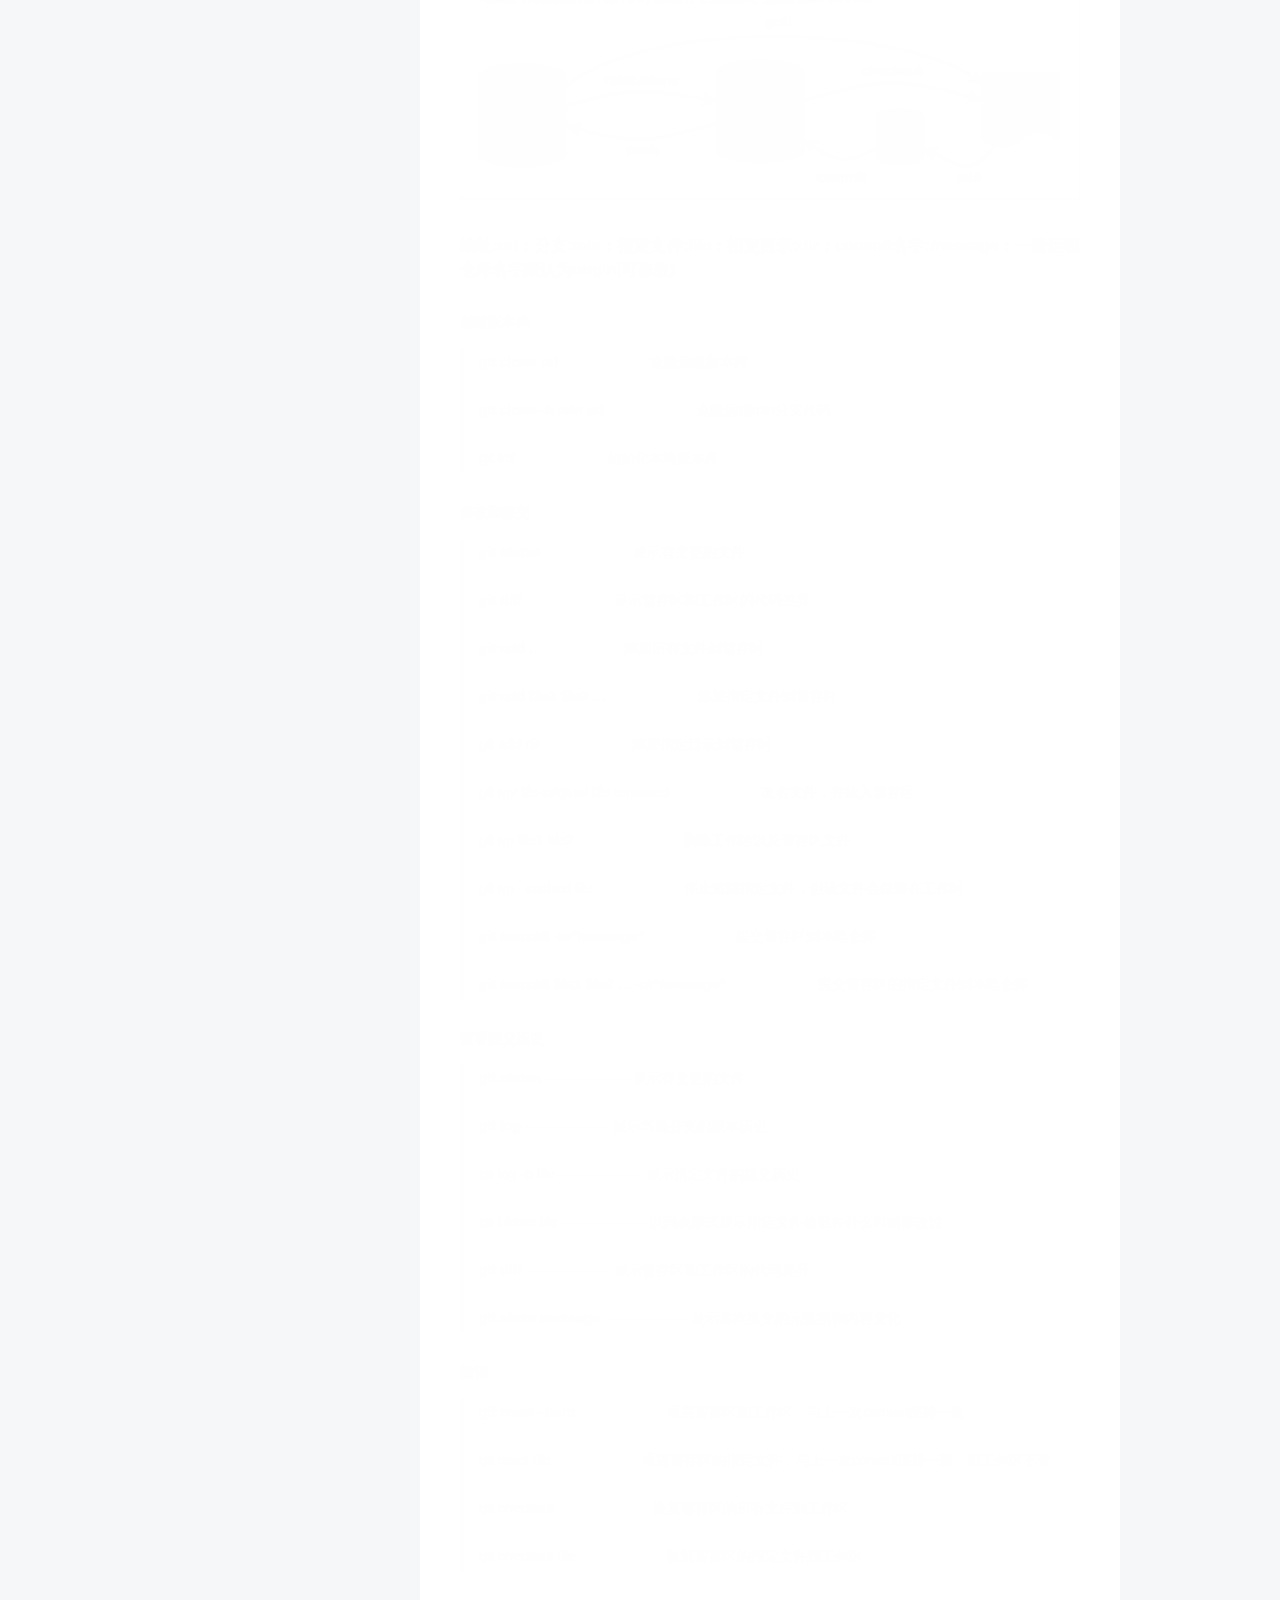
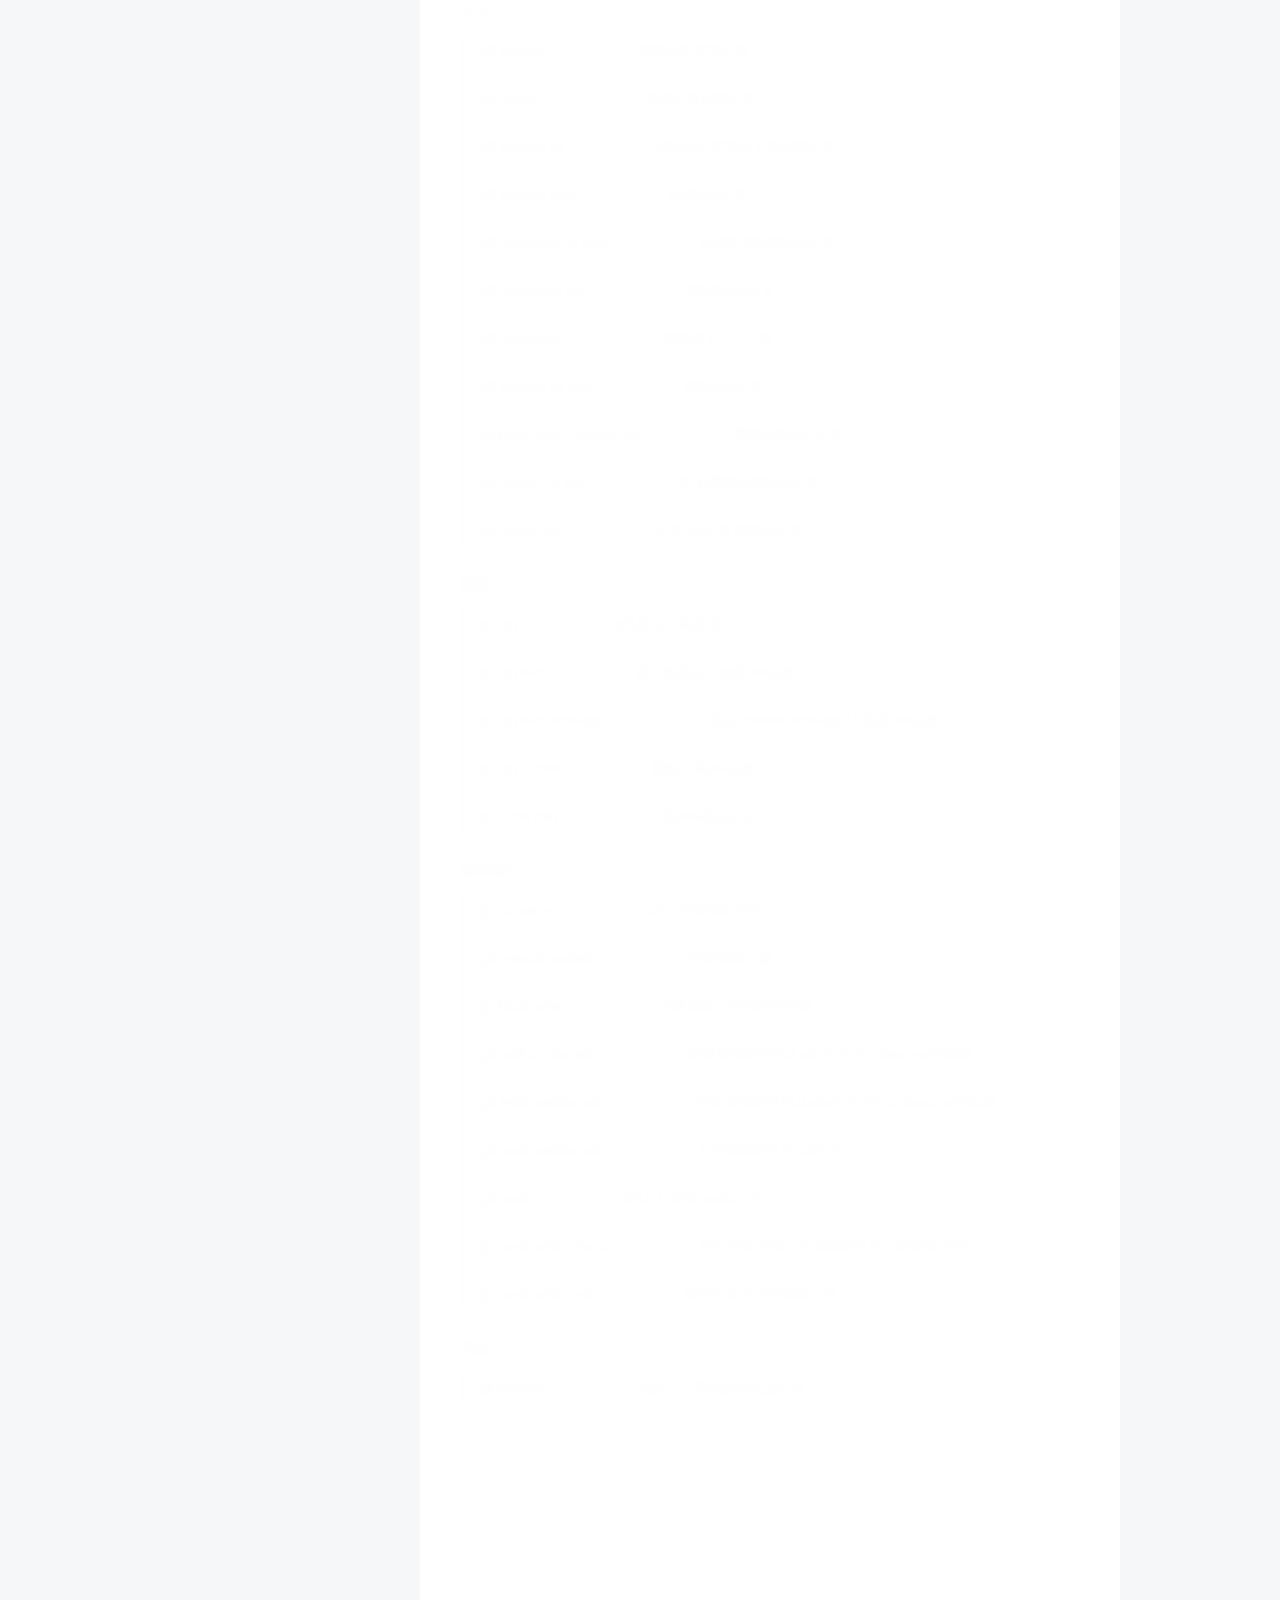
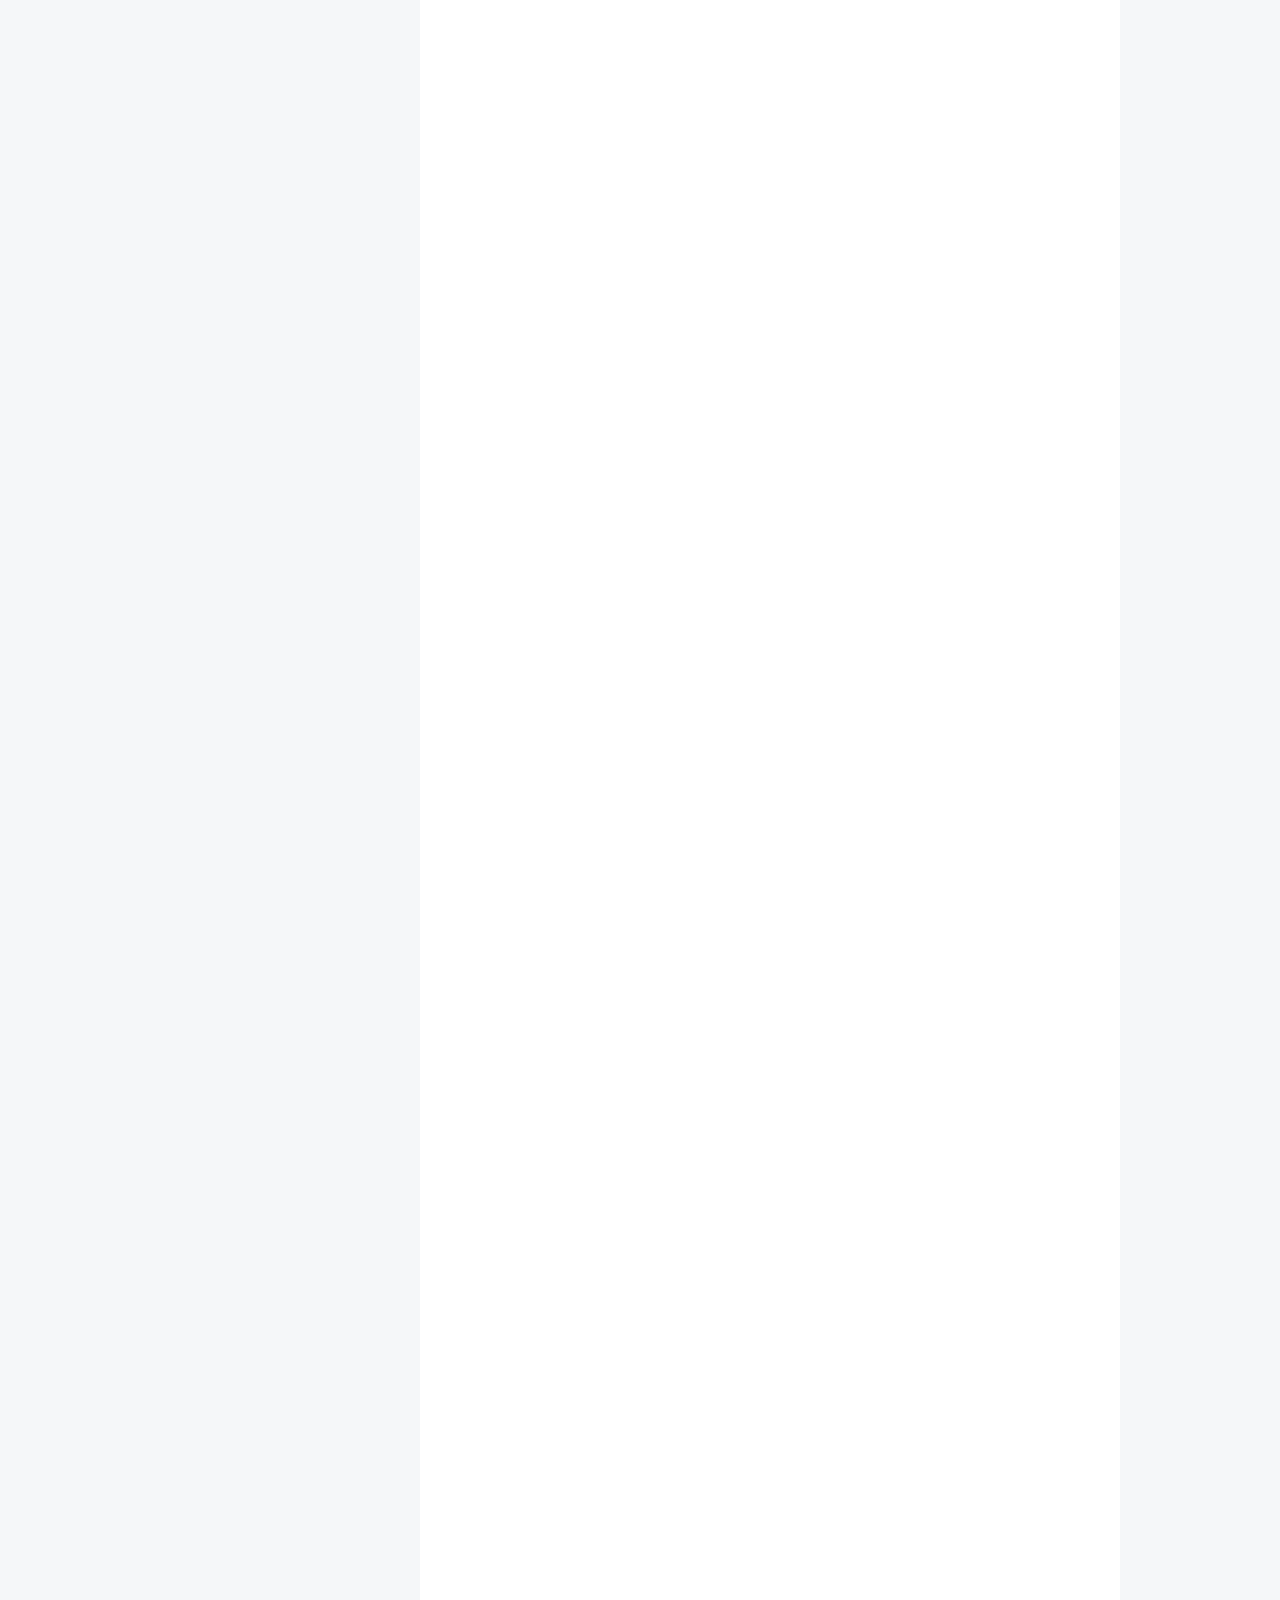
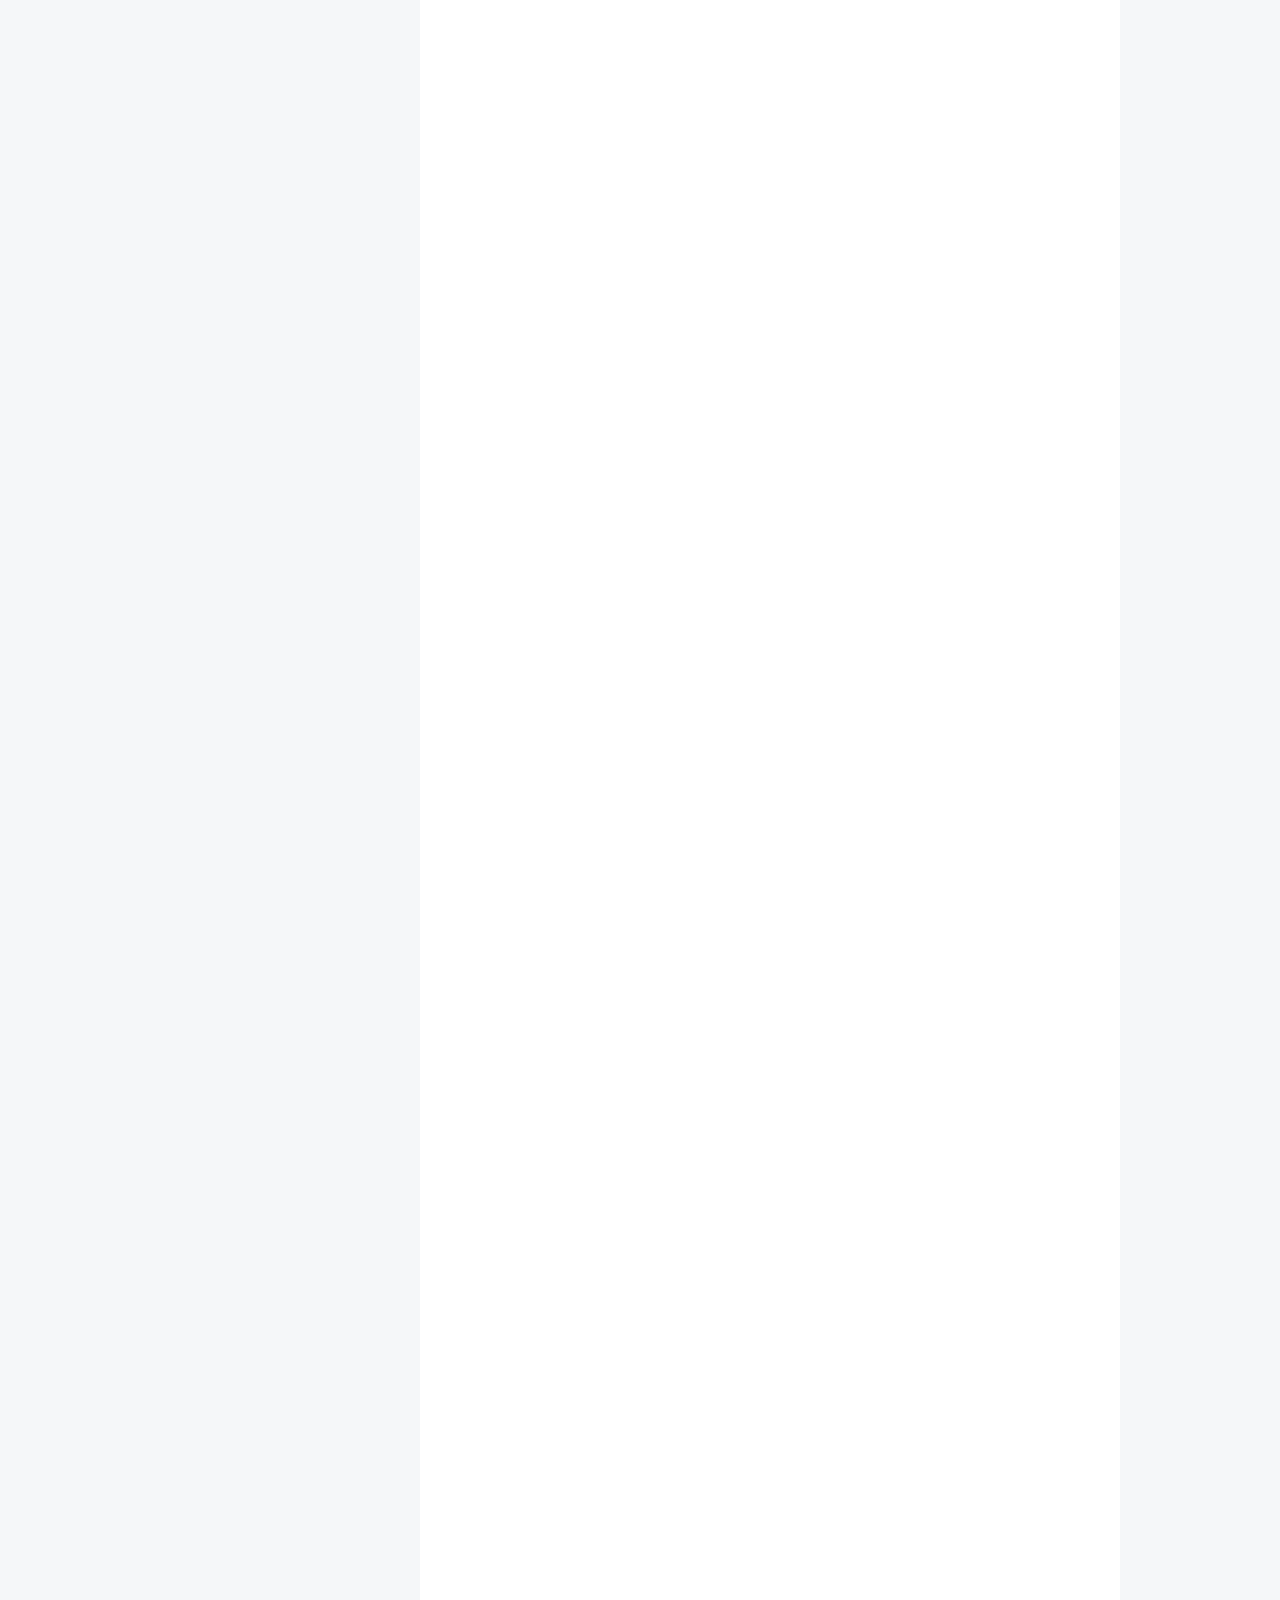
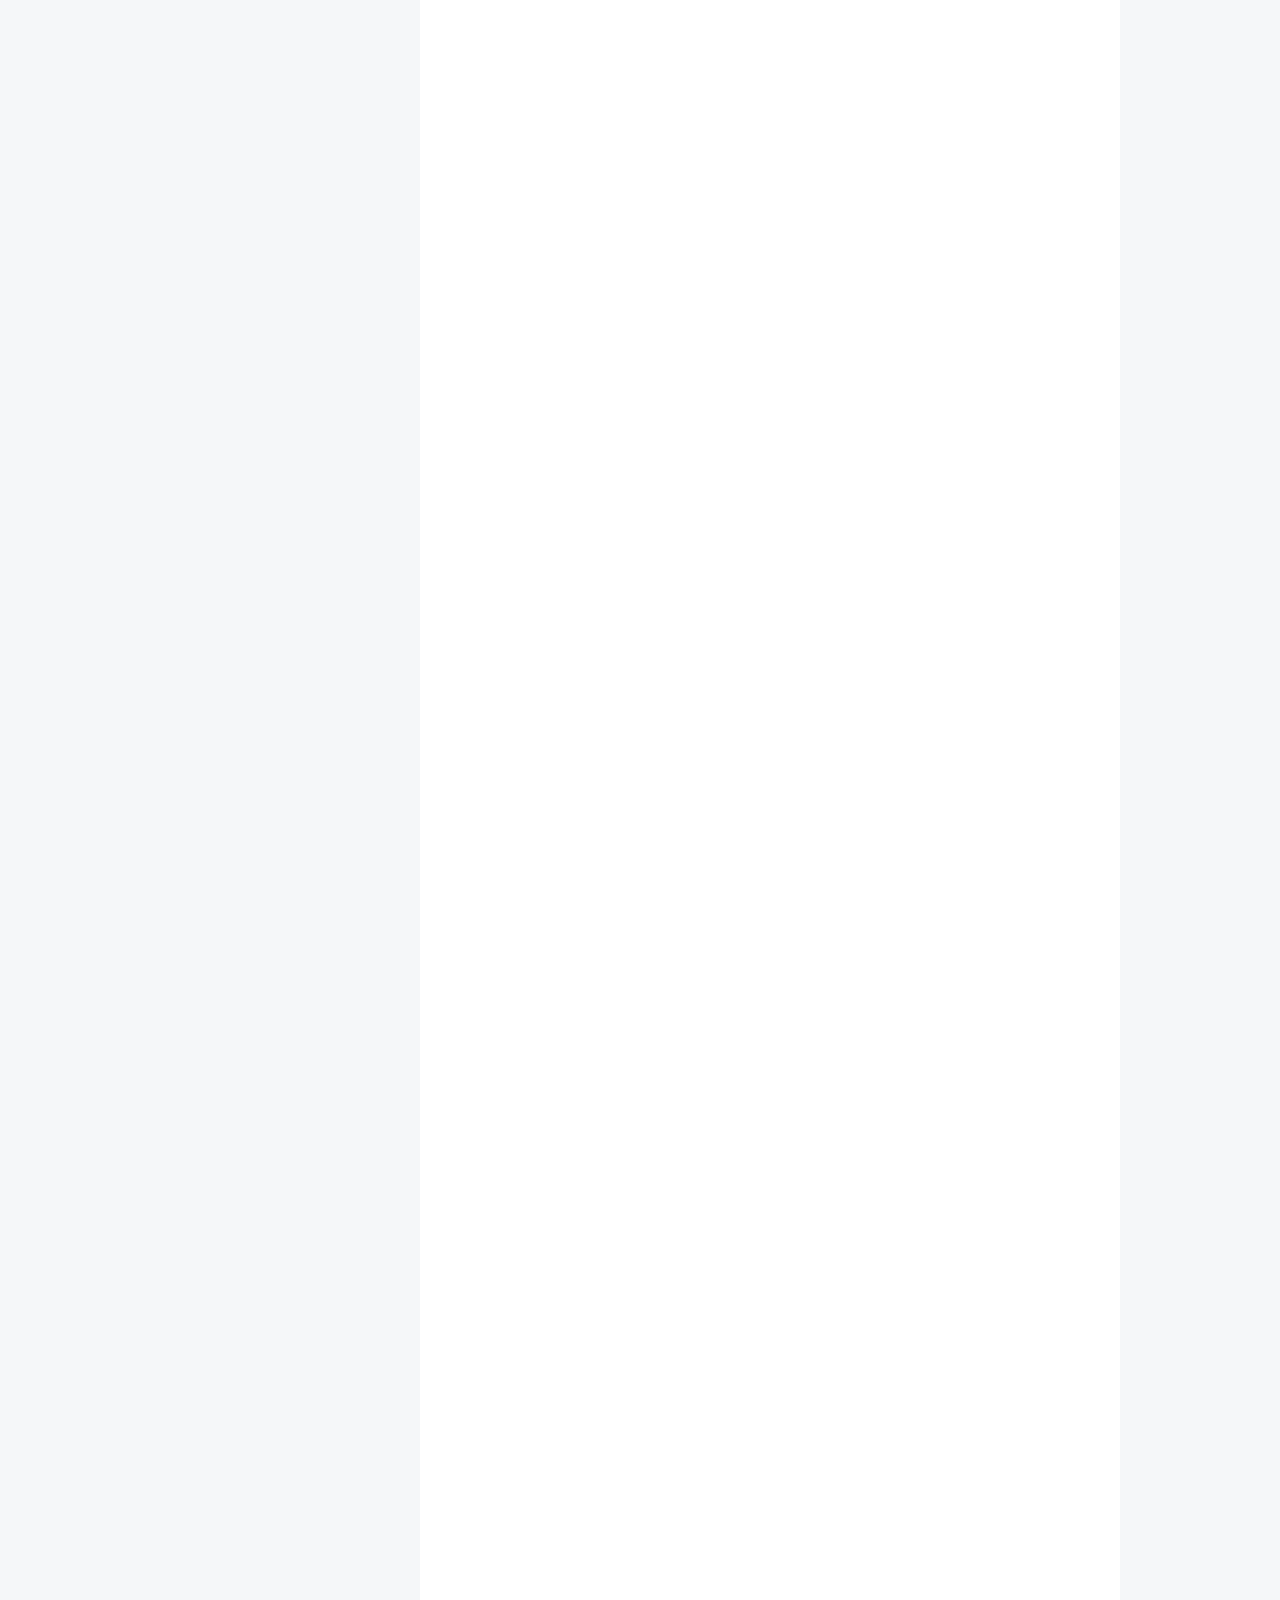
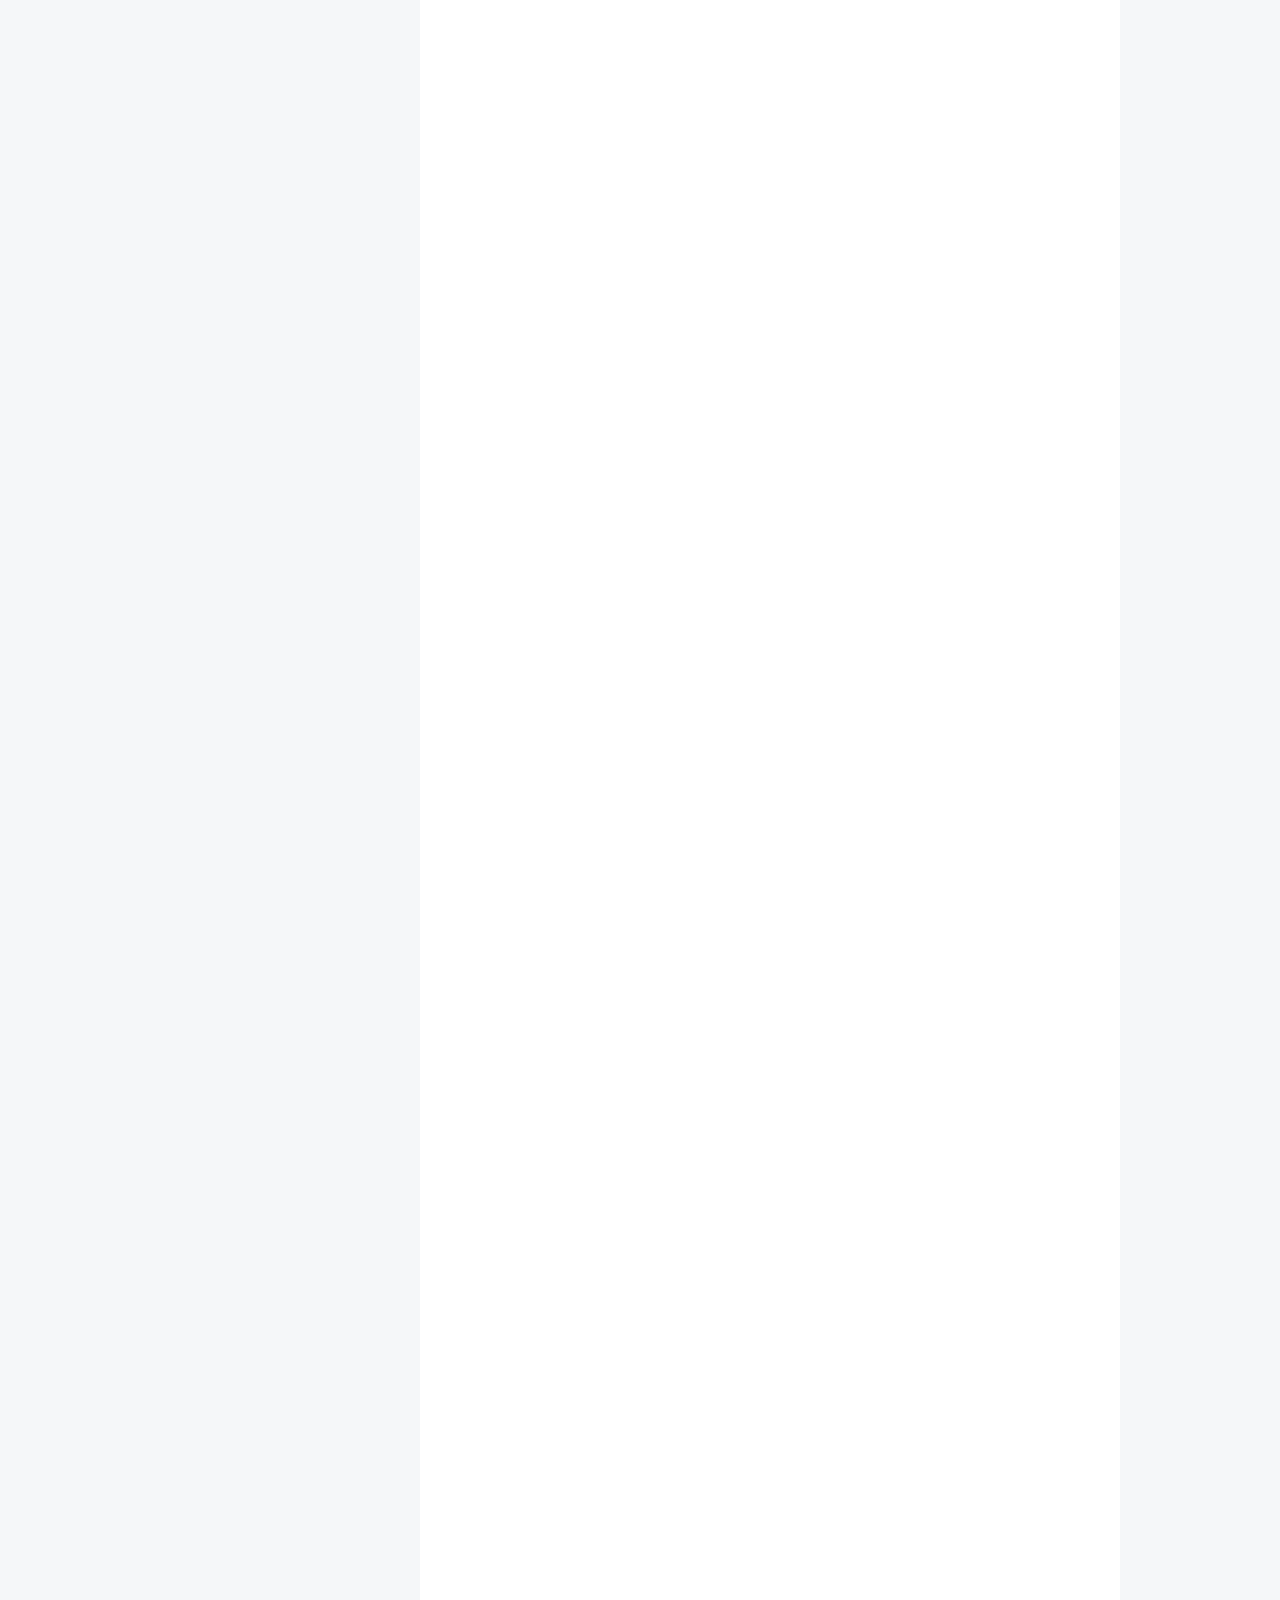
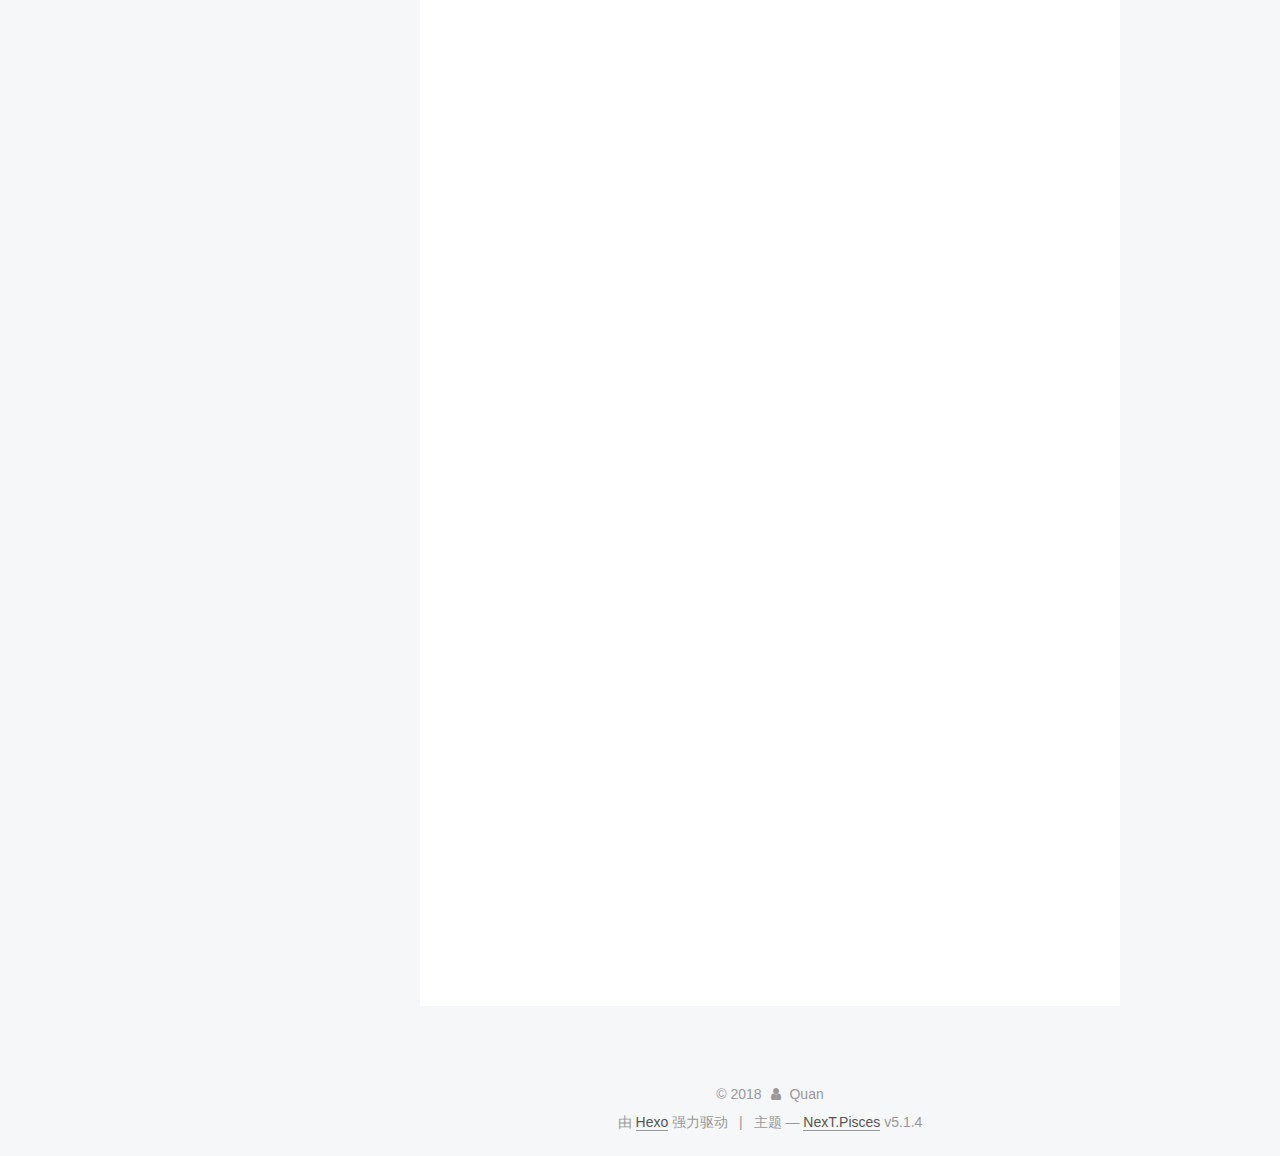
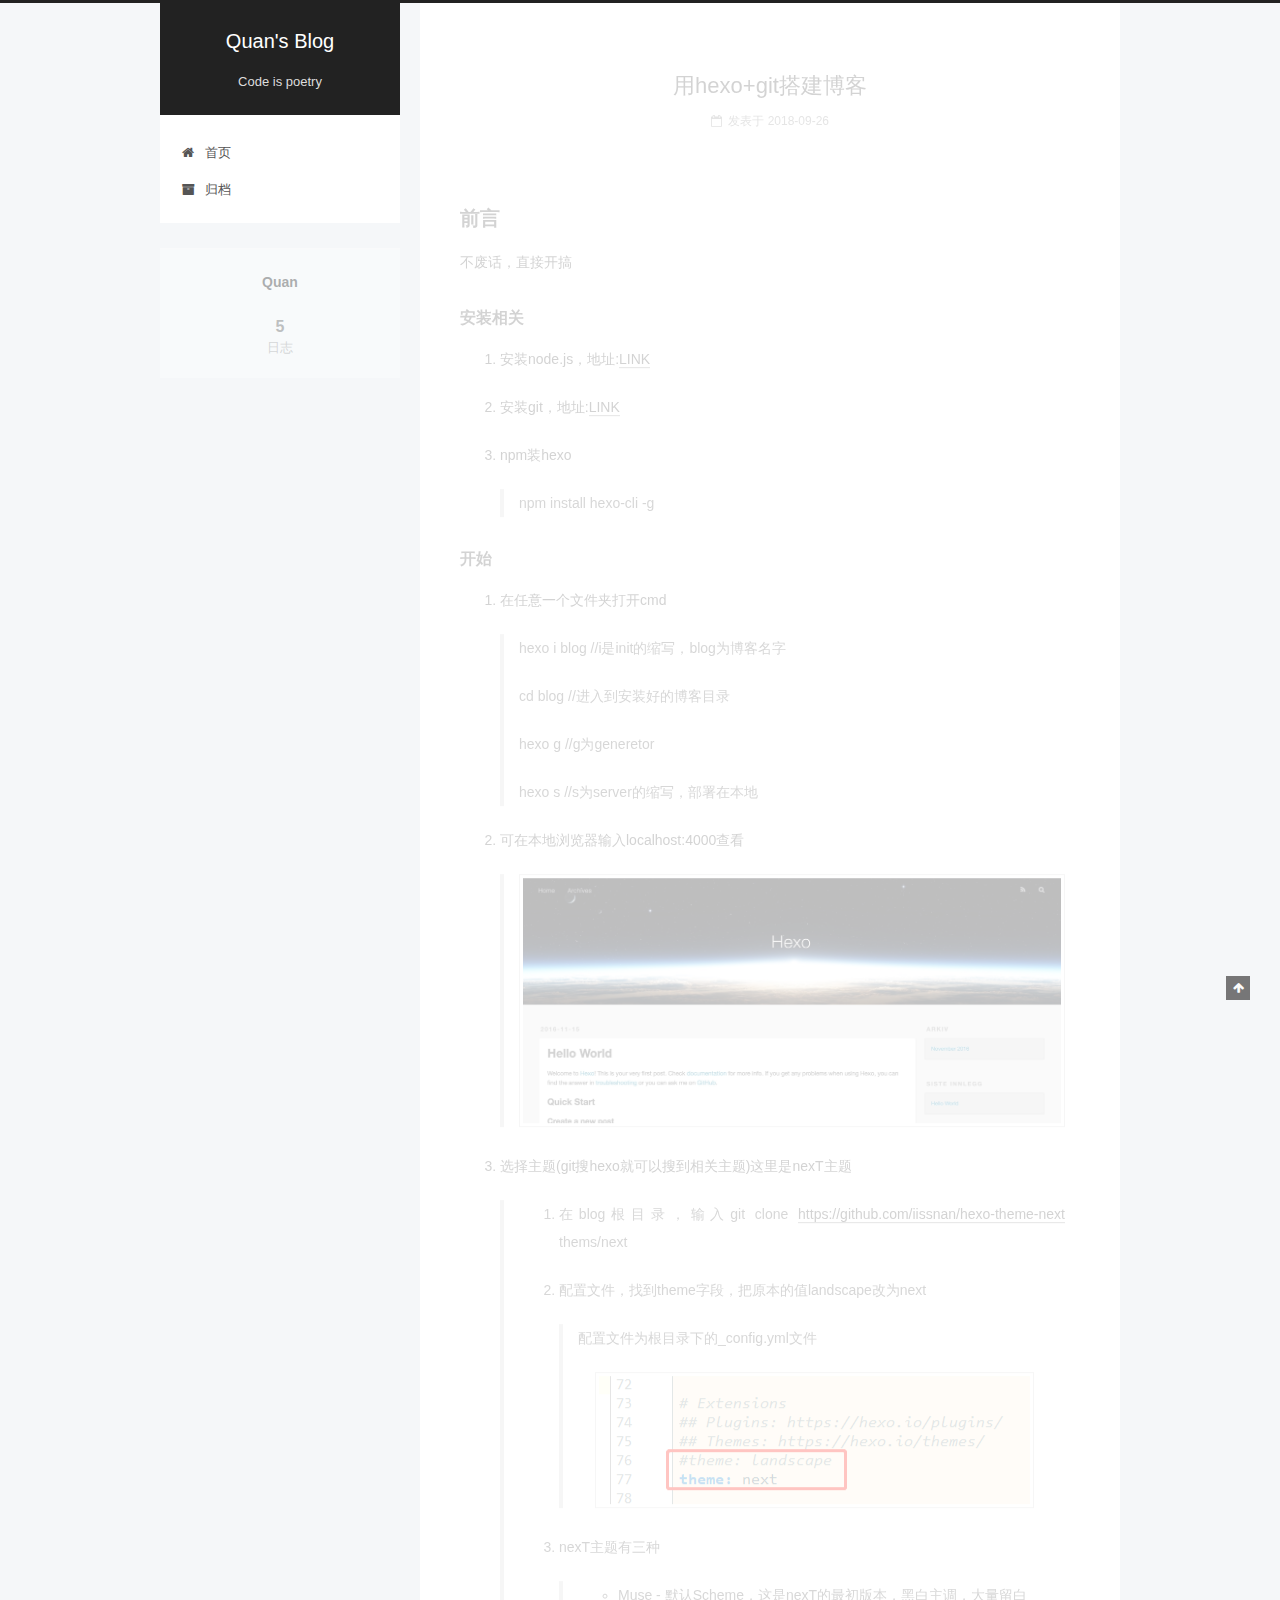
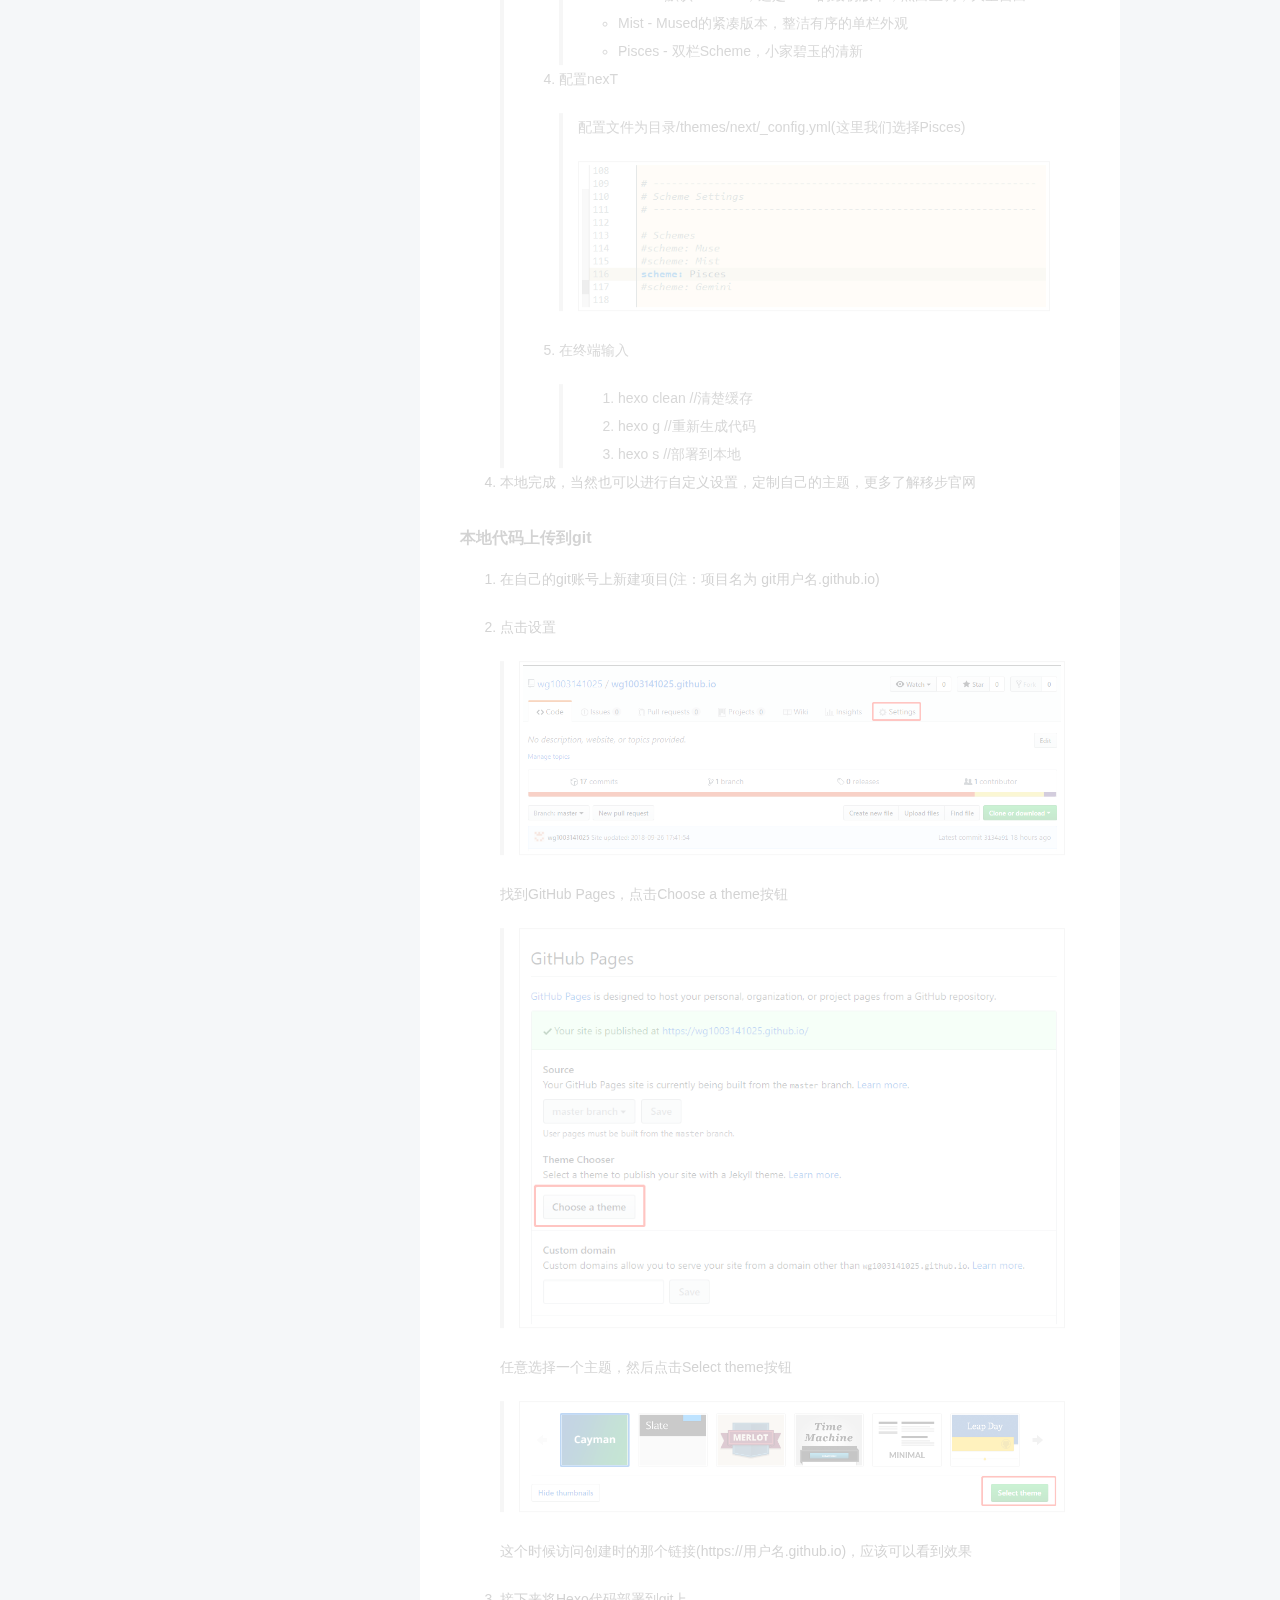
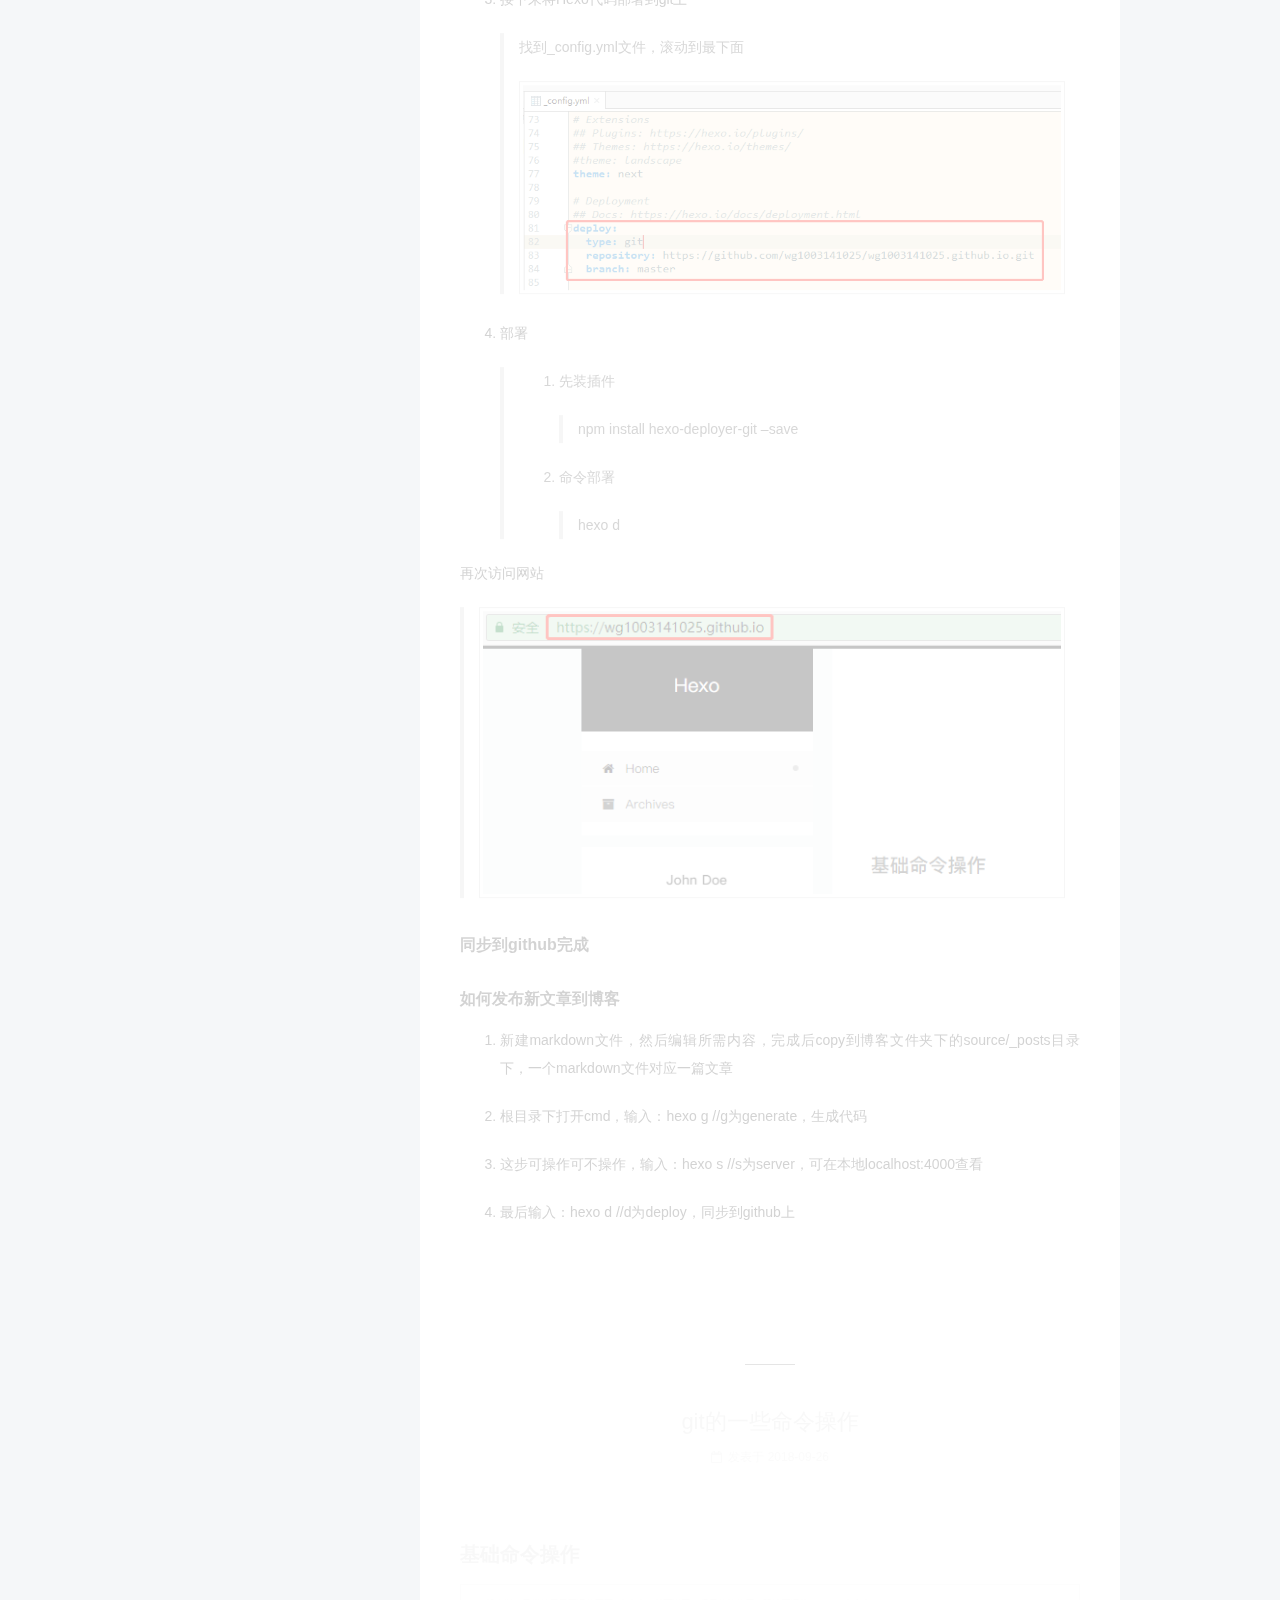
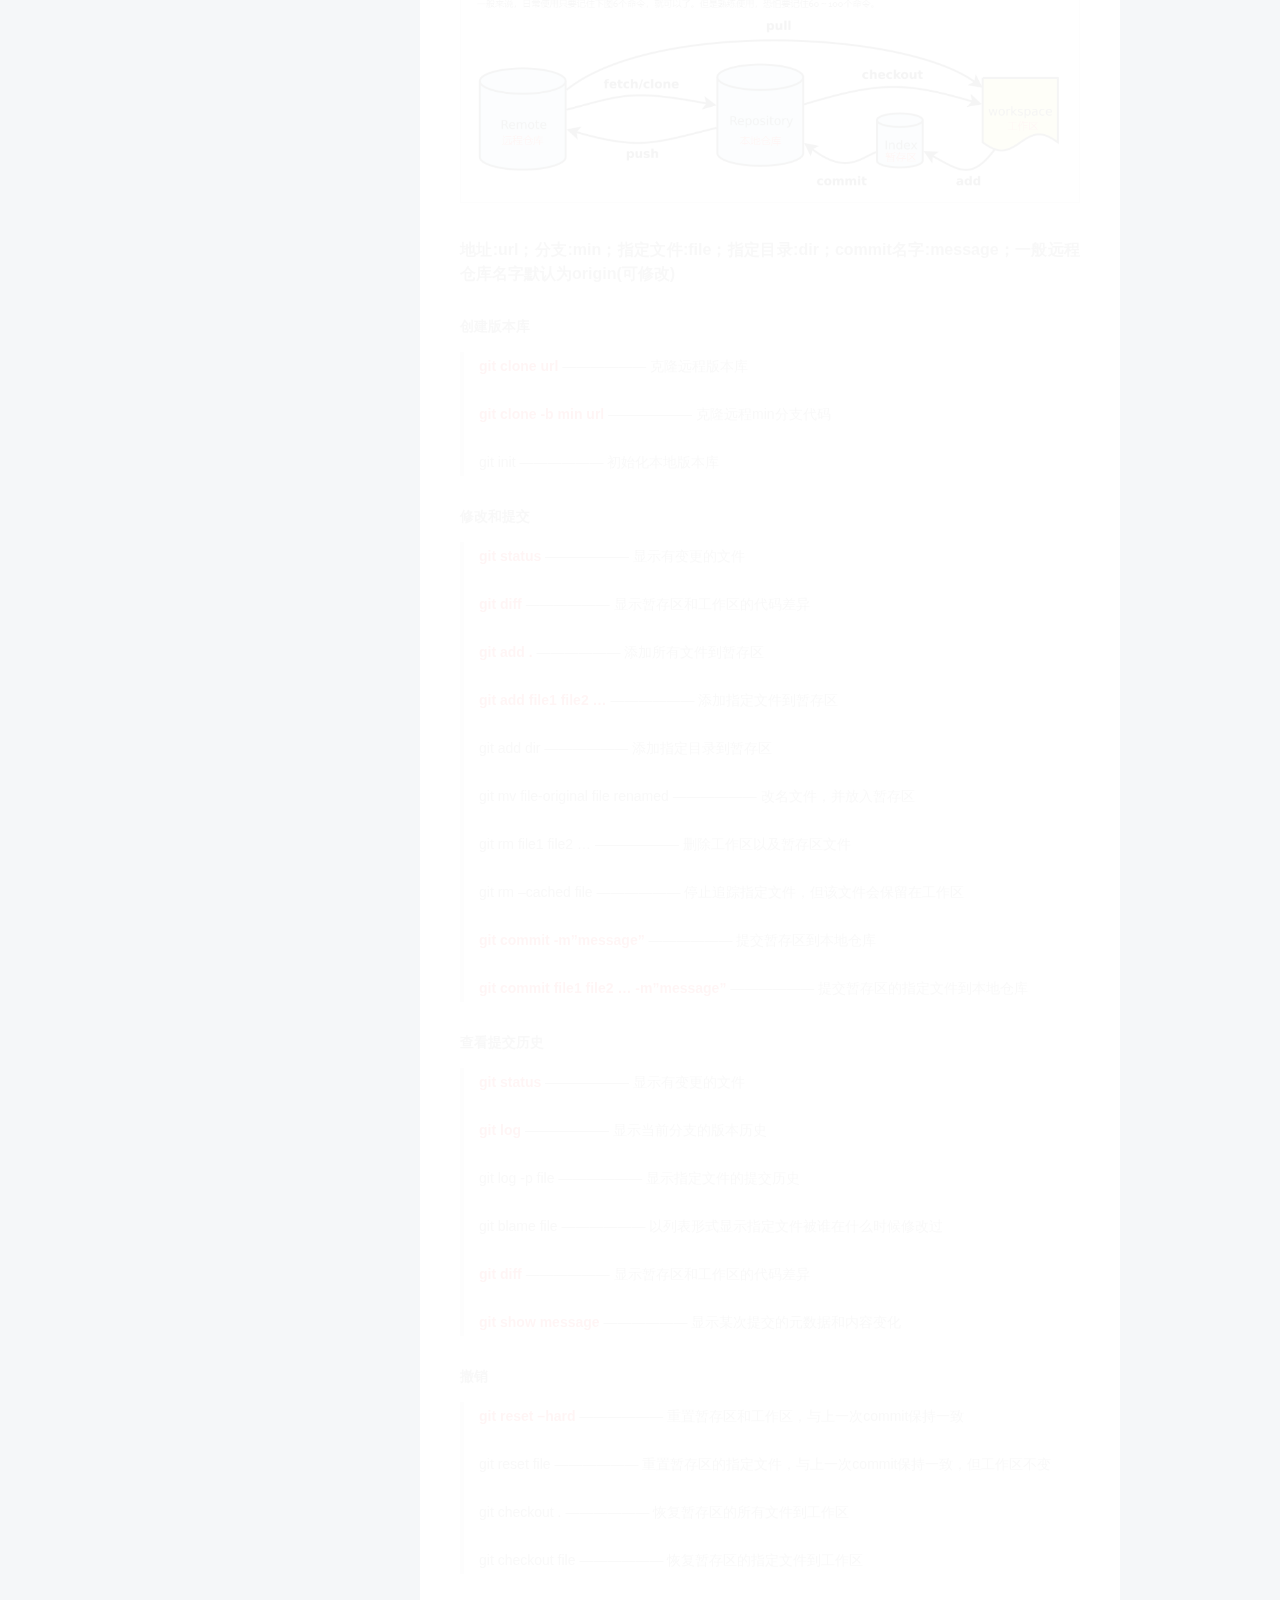
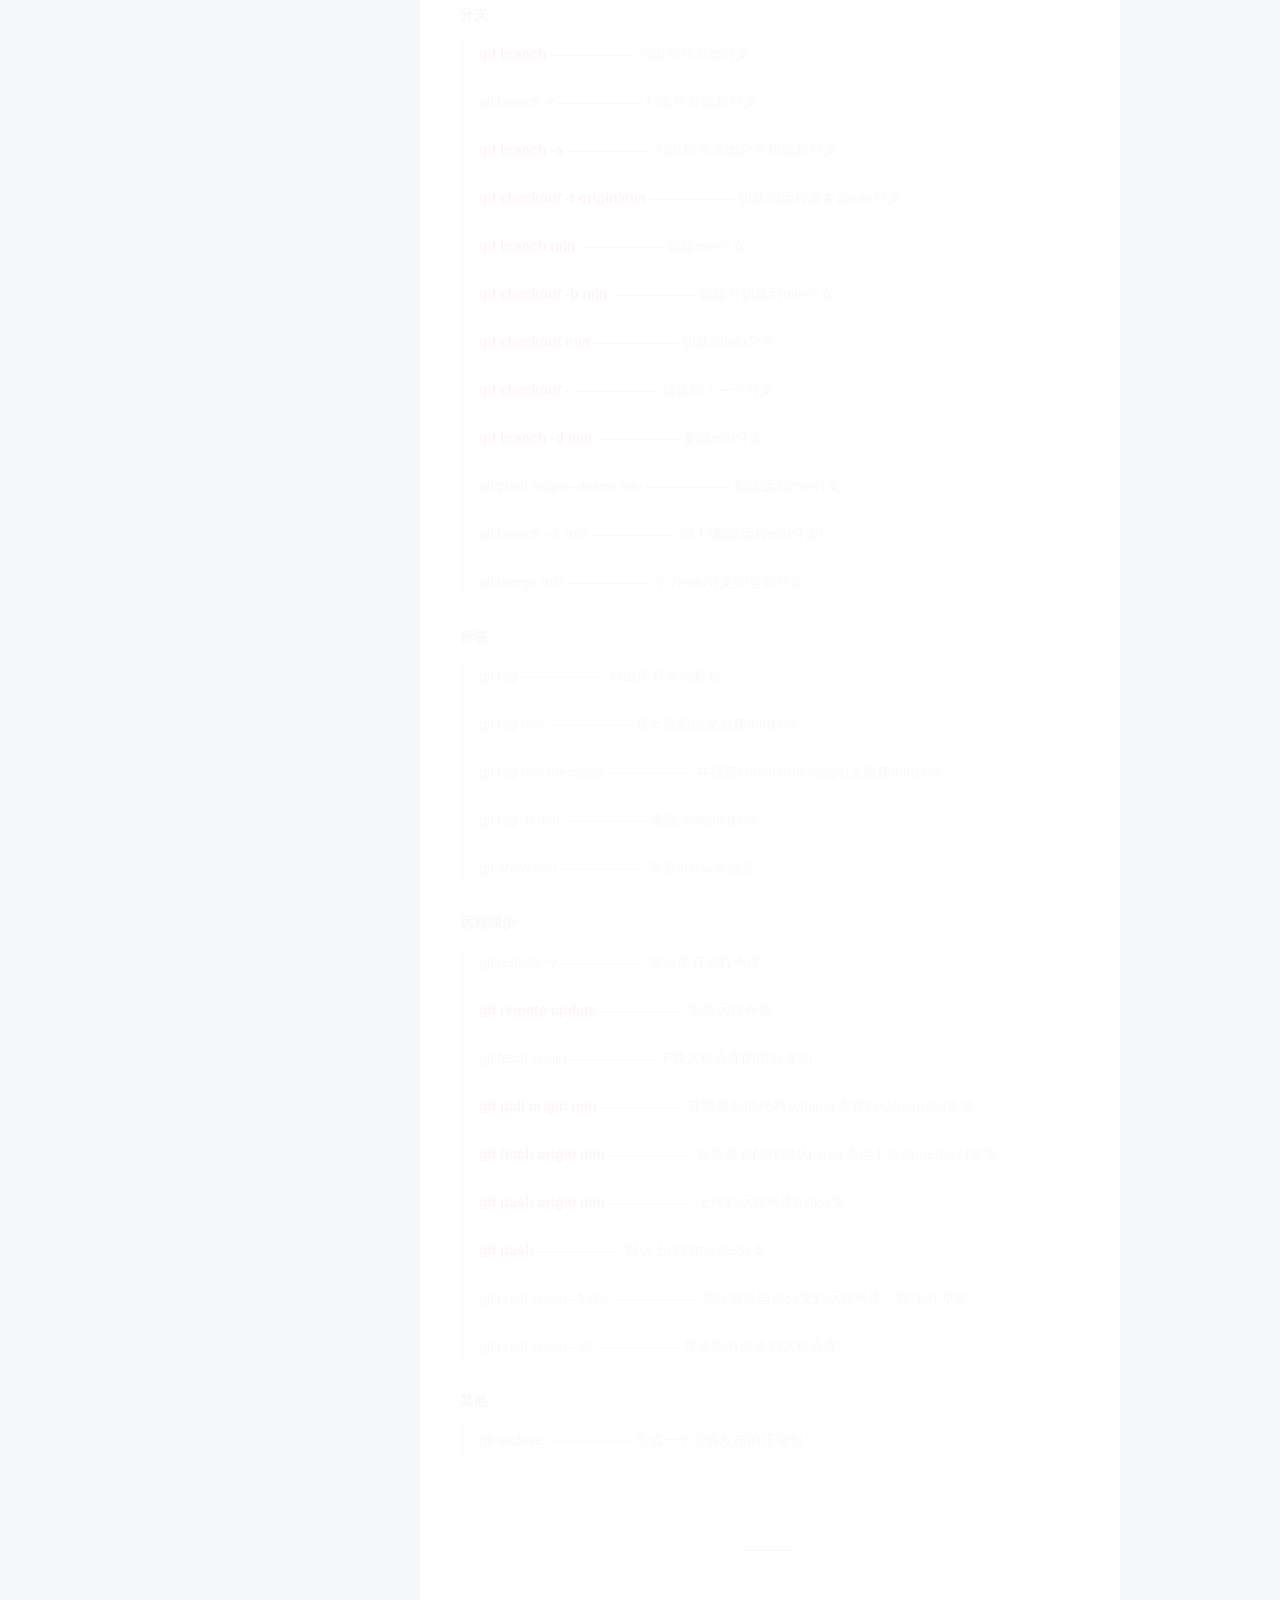
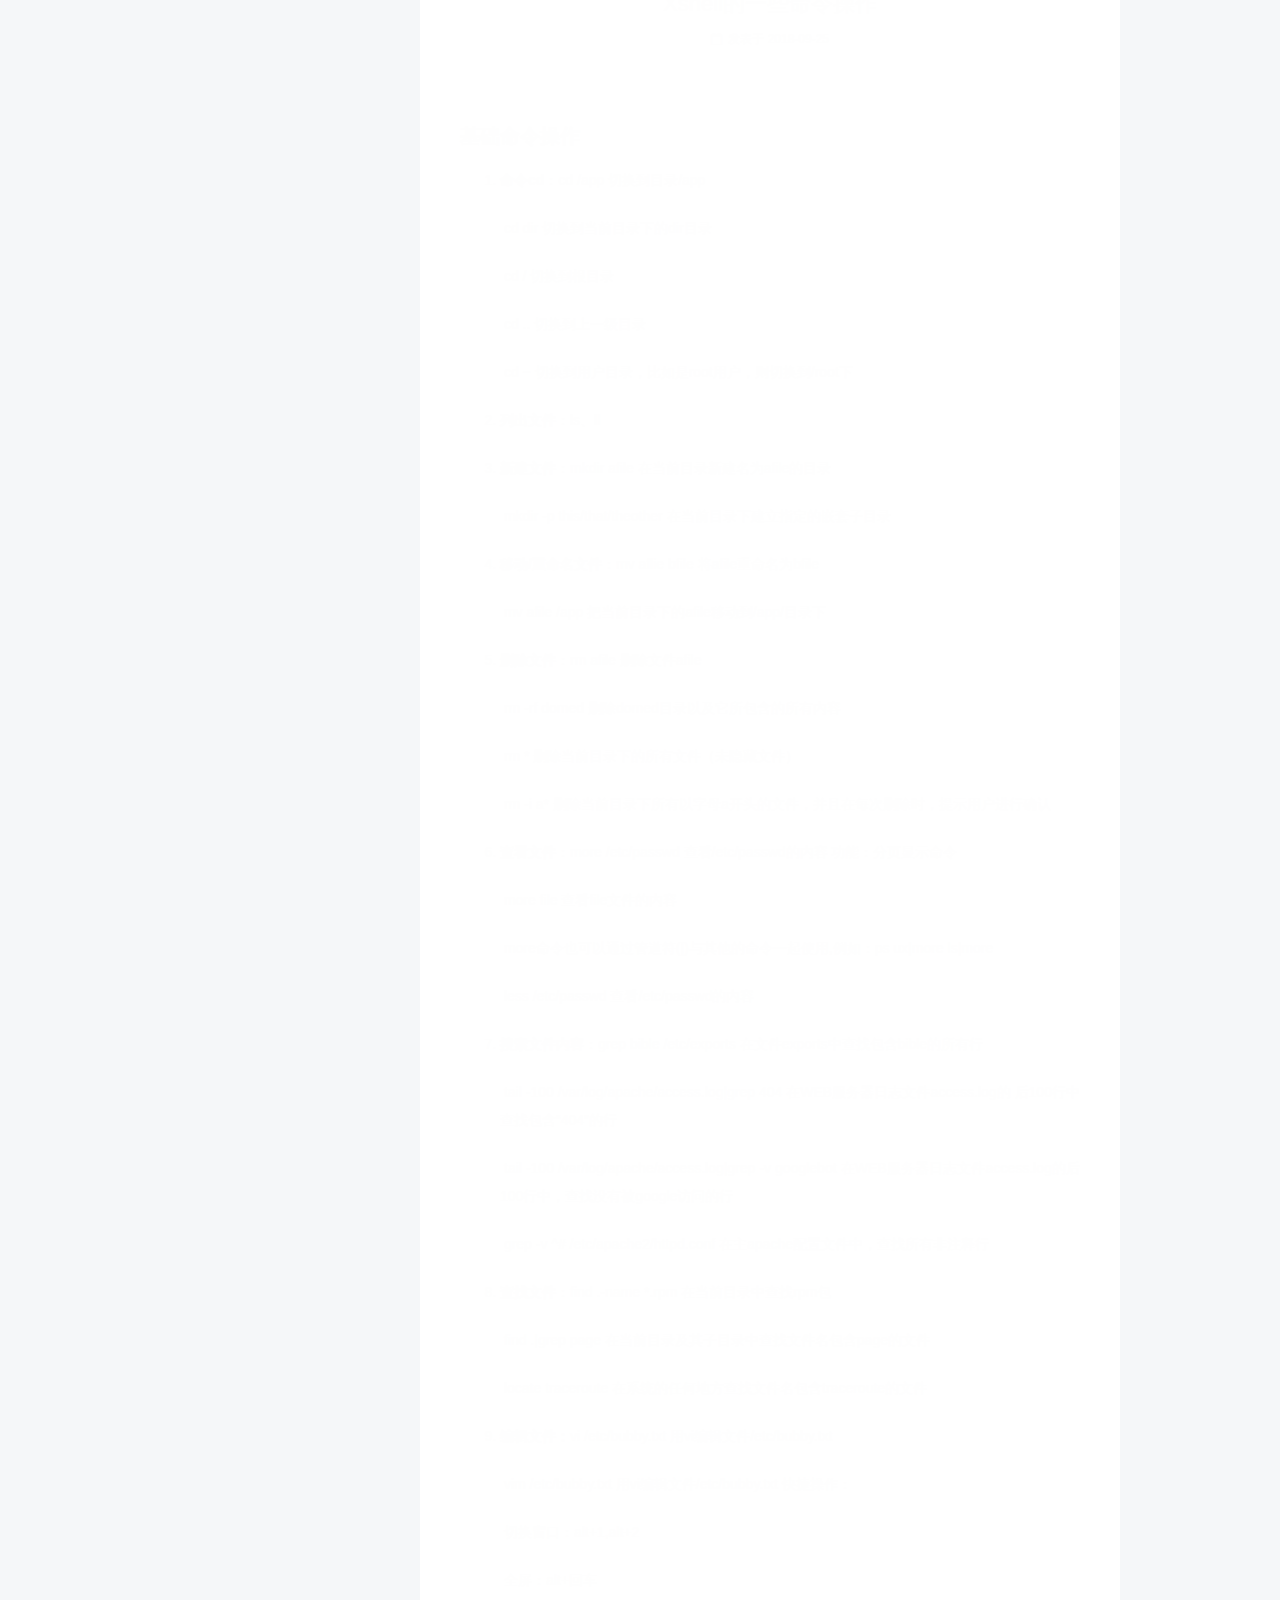
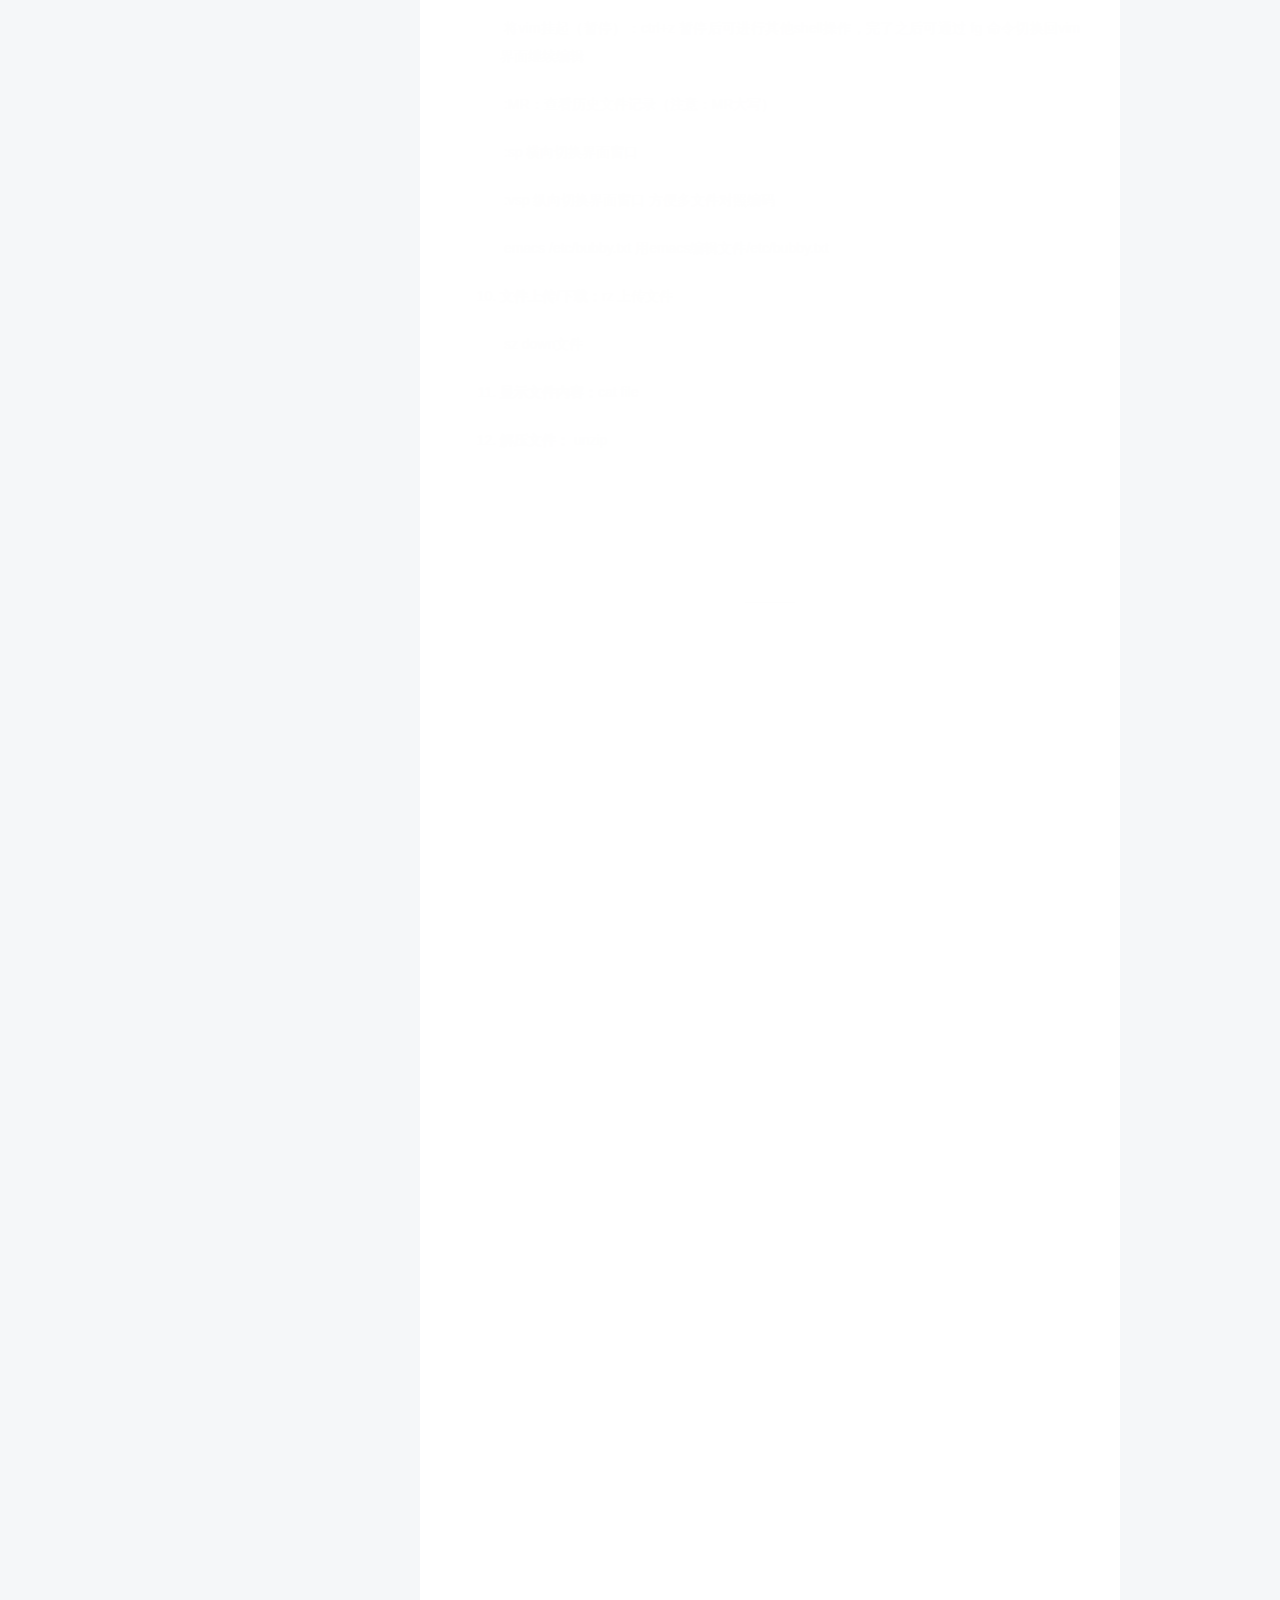
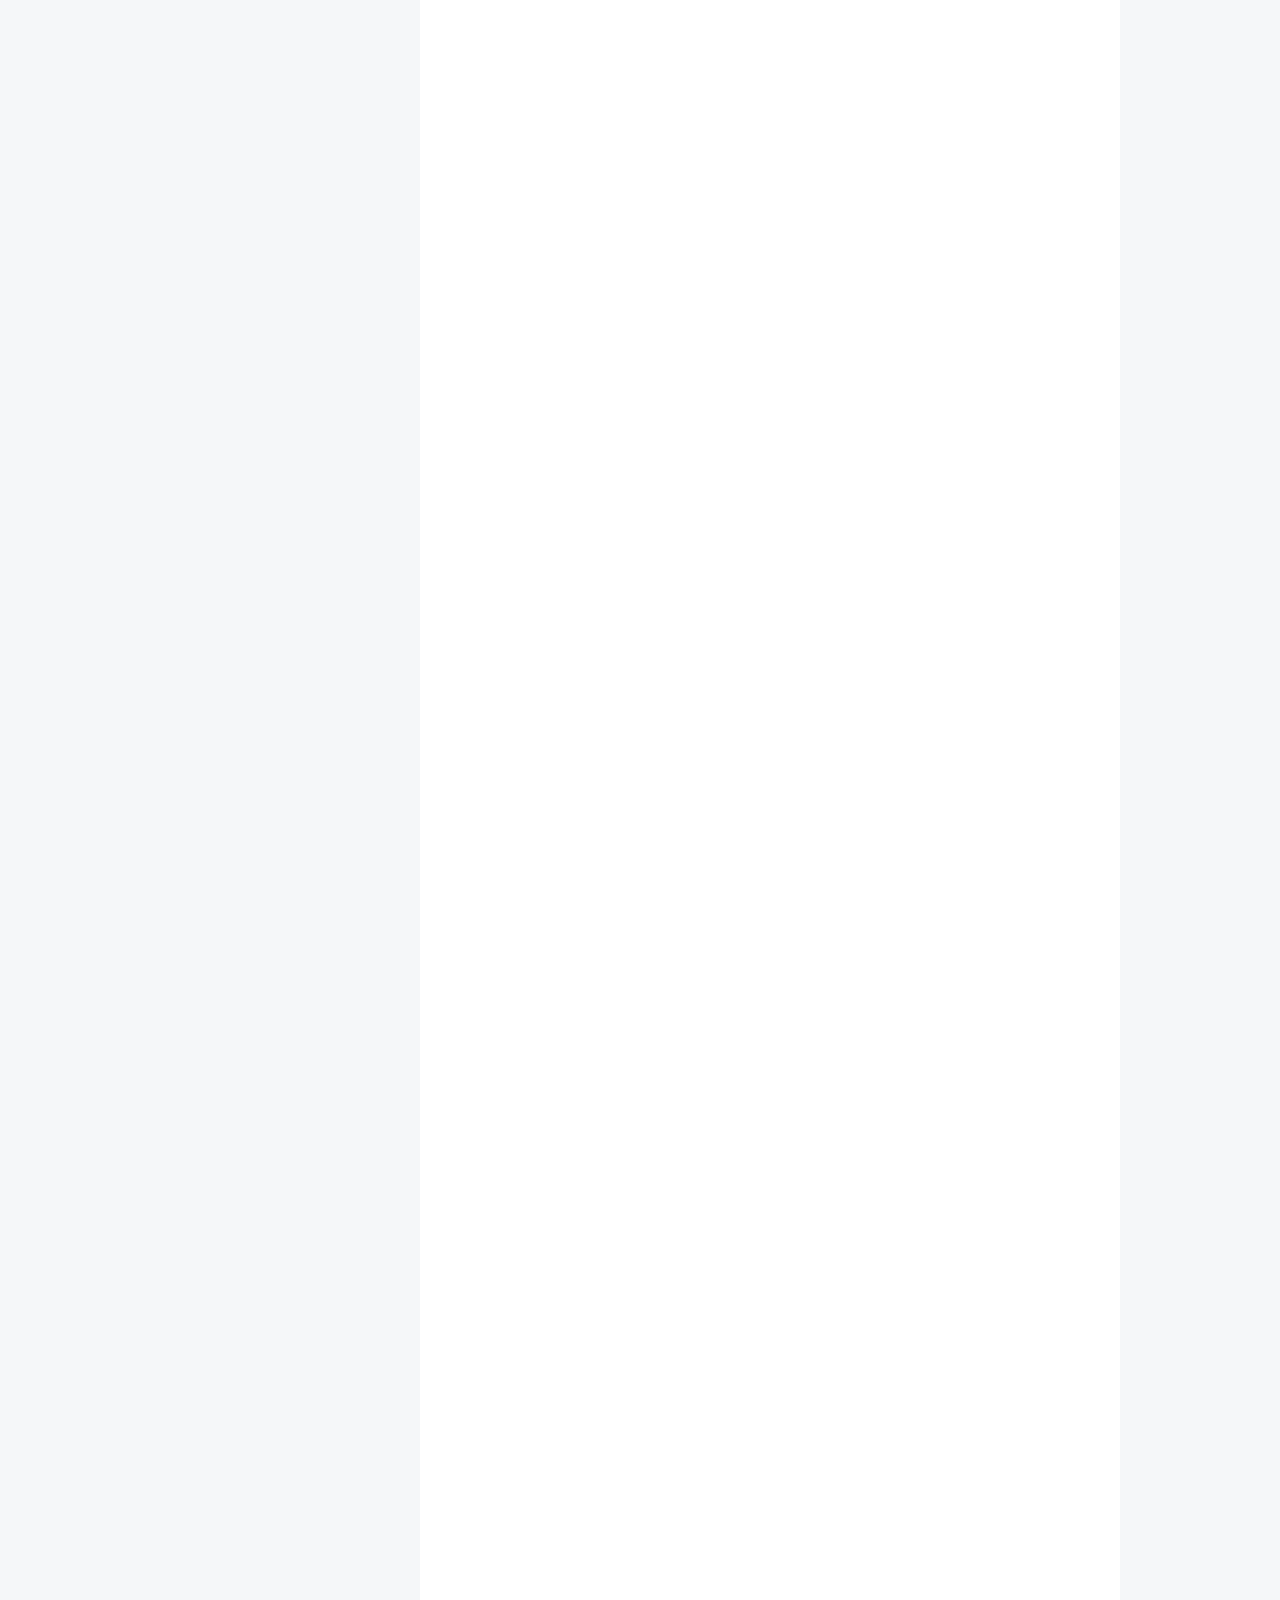
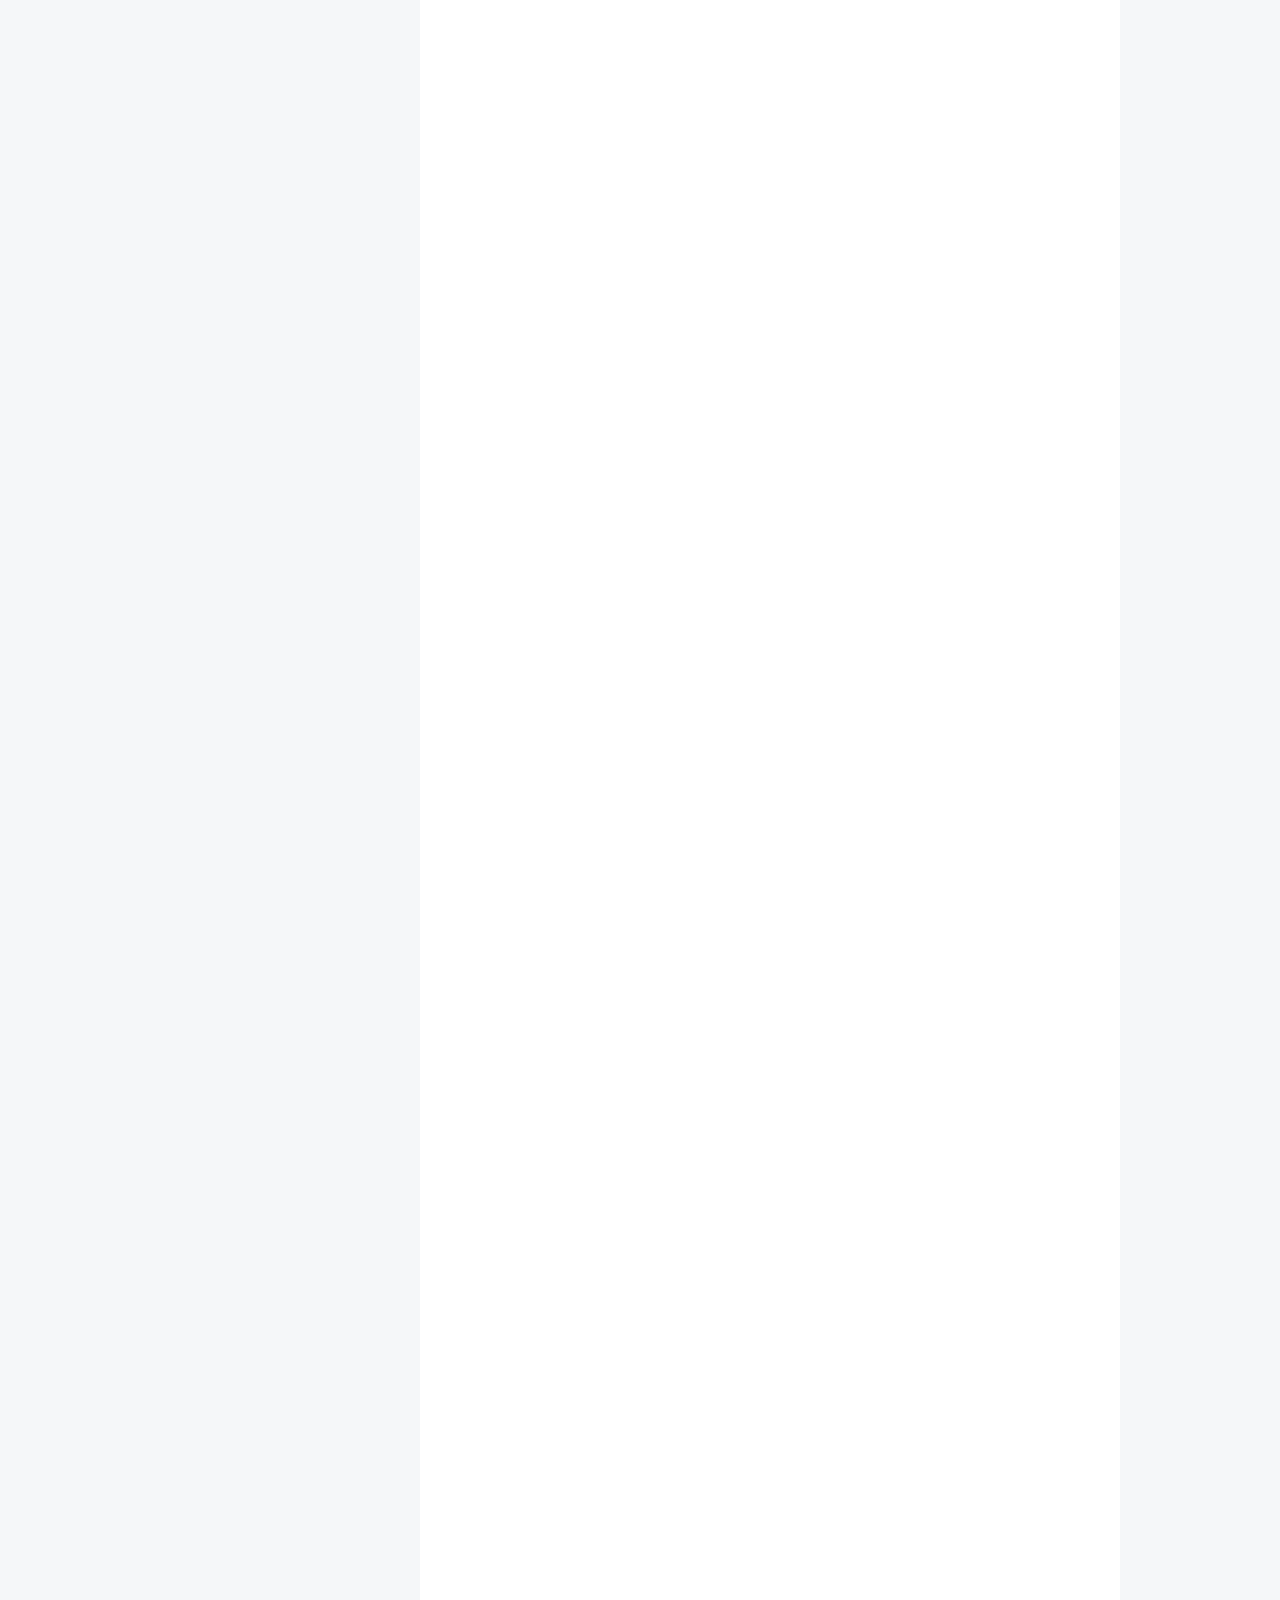
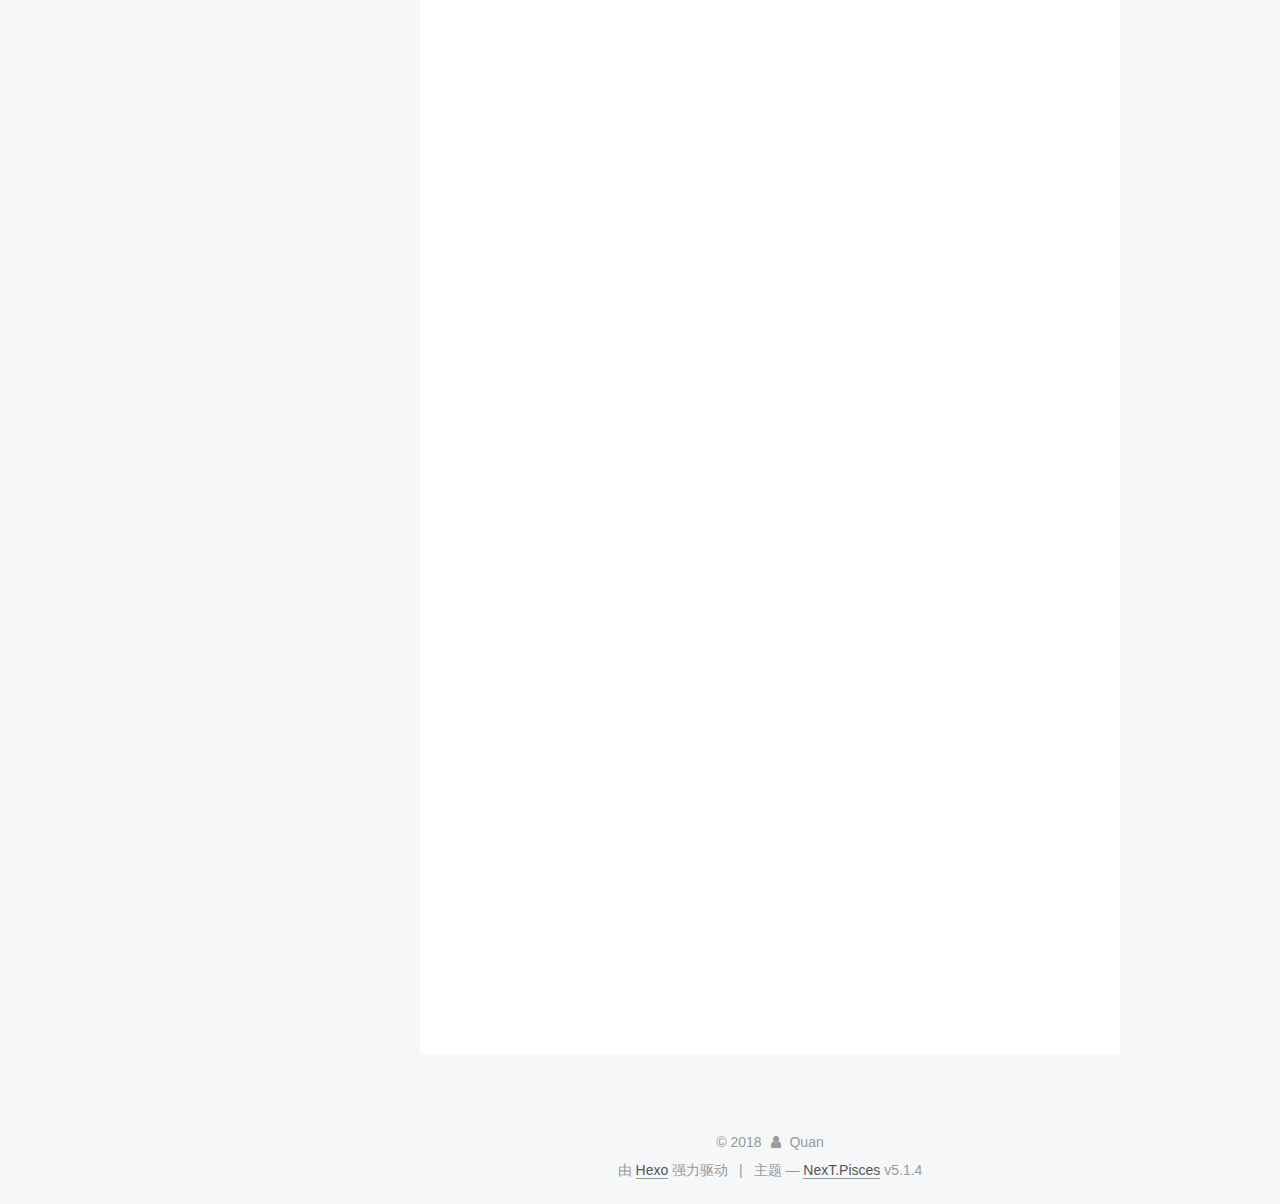
